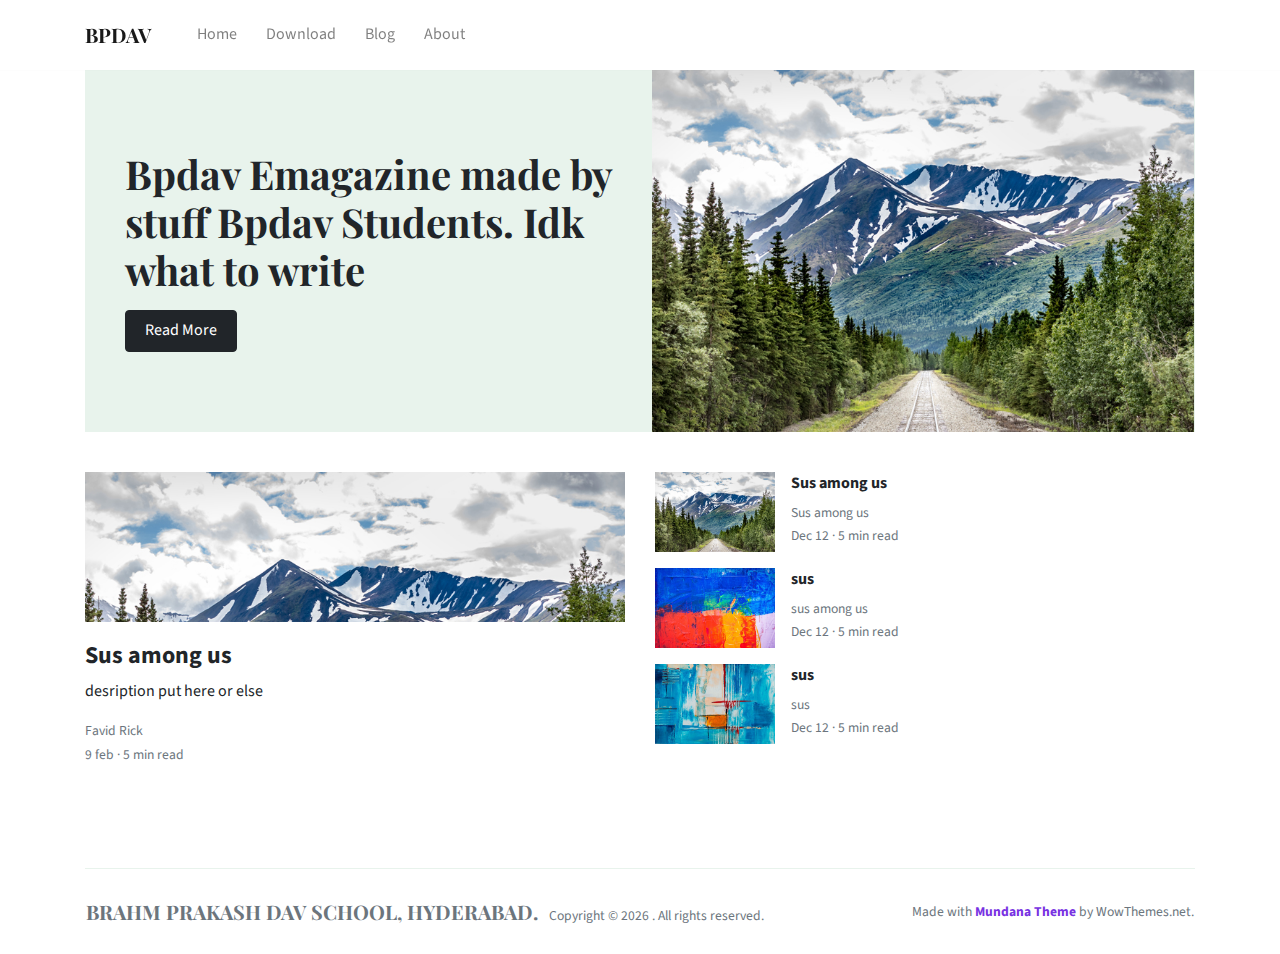
==== index.html @ 1b32ec22 "1." ====
<!DOCTYPE html>
<html lang="en">
<head>
<meta charset="utf-8"/>
<link rel="apple-touch-icon" sizes="76x76" href="./assets/img/favicon.ico">
<link rel="icon" type="image/png" href="./assets/img/favicon.ico">
<meta http-equiv="X-UA-Compatible" content="IE=edge,chrome=1"/>
<title> Bpdav Emagazine</title>
<meta content='width=device-width, initial-scale=1.0, maximum-scale=1.0, user-scalable=0, shrink-to-fit=no' name='viewport'/>
<!-- Google Font -->
<link href="https://fonts.googleapis.com/css?family=Playfair+Display:400,700|Source+Sans+Pro:400,600,700" rel="stylesheet">
<!-- Font Awesome Icons -->
<link rel="stylesheet" href="https://use.fontawesome.com/releases/v5.3.1/css/all.css" integrity="sha384-mzrmE5qonljUremFsqc01SB46JvROS7bZs3IO2EmfFsd15uHvIt+Y8vEf7N7fWAU" crossorigin="anonymous">
<!-- Main CSS -->
<link href="./assets/css/main.css" rel="stylesheet"/>
</head>
<body>

<nav class="topnav navbar navbar-expand-lg navbar-light bg-white fixed-top">
<div class="container">
	<a class="navbar-brand" href="./index.html"><strong>BPDAV</strong></a>
	<button class="navbar-toggler collapsed" type="button" data-toggle="collapse" data-target="#navbarColor02" aria-controls="navbarColor02" aria-expanded="false" aria-label="Toggle navigation">
	<span class="navbar-toggler-icon"></span>
	</button>
	<div class="navbar-collapse collapse" id="navbarColor02" style="">
		<ul class="navbar-nav mr-auto d-flex align-items-center">
			<li class="nav-item">
			<a class="nav-link" href="./index.html">Home <span class="sr-only">(current)</span></a>
			</li>
			<li class="nav-item">
			<a class="nav-link" href="./article.html">Download</a>
			</li>
			<li class="nav-item">
			<a class="nav-link" href="./article.html">Blog</a>
			</li>
            <li class="nav-item">
			<a class="nav-link" href="./article.html">About</a>
			</li>
		</ul>
</div>
</nav>
<!-- End Navbar -->
    
    

<div class="container">
	<div class="jumbotron jumbotron-fluid mb-3 pt-0 pb-0 bg-lightblue position-relative">
		<div class="pl-4 pr-0 h-100 tofront">
			<div class="row justify-content-between">
				<div class="col-md-6 pt-6 pb-6 align-self-center">
					<h1 class="secondfont mb-3 font-weight-bold">Bpdav Emagazine made by stuff Bpdav Students. Idk what to write</h1>
					<a href="./article.html" class="btn btn-dark">Read More</a>
				</div>
				<div class="col-md-6 d-none d-md-block pr-0" style="background-size:cover;background-image:url(./assets/img/demo/home.jpg);">	</div>
			</div>
		</div>
	</div>
</div>
<!-- End Header -->
    
    

    
<div class="container pt-4 pb-4">
	<div class="row">
		<div class="col-lg-6">
			<div class="card border-0 mb-4 box-shadow h-xl-300">              
                <div style="background-image: url(./assets/img/demo/1.jpg); height: 150px;    background-size: cover;    background-repeat: no-repeat;"></div>               
				<div class="card-body px-0 pb-0 d-flex flex-column align-items-start">
					<h2 class="h4 font-weight-bold">
					<a class="text-dark" href="./article.html">Sus among us</a>
					</h2>
					<p class="card-text">
						 desription put here or else
					</p>
					<div>
						<small class="d-block"><a class="text-muted" href="./author.html">Favid Rick</a></small>
						<small class="text-muted">9 feb &middot; 5 min read</small>
					</div>
				</div>
			</div>
		</div>
		<div class="col-lg-6">
			<div class="flex-md-row mb-4 box-shadow h-xl-300">
				<div class="mb-3 d-flex align-items-center">
					<img height="80" src="./assets/img/demo/1.jpg">
					<div class="pl-3">
						<h2 class="mb-2 h6 font-weight-bold">
						<a class="text-dark" href="./article.html">Sus among us</a>
						</h2>
						<div class="card-text text-muted small">
							Sus among us
						</div>
						<small class="text-muted">Dec 12 &middot; 5 min read</small>
					</div>
				</div>
				<div class="mb-3 d-flex align-items-center">
					<img height="80" src="./assets/img/demo/blog5.jpg">
					<div class="pl-3">
						<h2 class="mb-2 h6 font-weight-bold">
						<a class="text-dark" href="./article.html">sus</a>
						</h2>
						<div class="card-text text-muted small">
							 sus among us
						</div>
						<small class="text-muted">Dec 12 &middot; 5 min read</small>
					</div>
				</div>
				<div class="mb-3 d-flex align-items-center">
					<img height="80" src="./assets/img/demo/blog6.jpg">
					<div class="pl-3">
						<h2 class="mb-2 h6 font-weight-bold">
						<a class="text-dark" href="./article.html">sus</a>
						</h2>
						<div class="card-text text-muted small">
							 sus
						</div>
						<small class="text-muted">Dec 12 &middot; 5 min read</small>
					</div>
				</div>
			</div>
		</div>
	</div>
</div>
    

    

<div class="container mt-5">
	<footer class="bg-white border-top p-3 text-muted small">
	<div class="row align-items-center justify-content-between">
		<div>
            <span class="navbar-brand mr-2"><strong>BRAHM PRAKASH DAV SCHOOL, HYDERABAD.</strong></span> Copyright &copy;
			<script>document.write(new Date().getFullYear())</script>
			 . All rights reserved.
		</div>
		<div>
			Made with <a target="_blank" class="text-secondary font-weight-bold" href="https://www.wowthemes.net/mundana-free-html-bootstrap-template/">Mundana Theme</a> by WowThemes.net.
		</div>
	</div>
	</footer>
</div>
<!-- End Footer -->
    

<script src="./assets/js/vendor/jquery.min.js" type="text/javascript"></script>
<script src="./assets/js/vendor/popper.min.js" type="text/javascript"></script>
<script src="./assets/js/vendor/bootstrap.min.js" type="text/javascript"></script>
<script src="./assets/js/functions.js" type="text/javascript"></script>
</body>
</html>
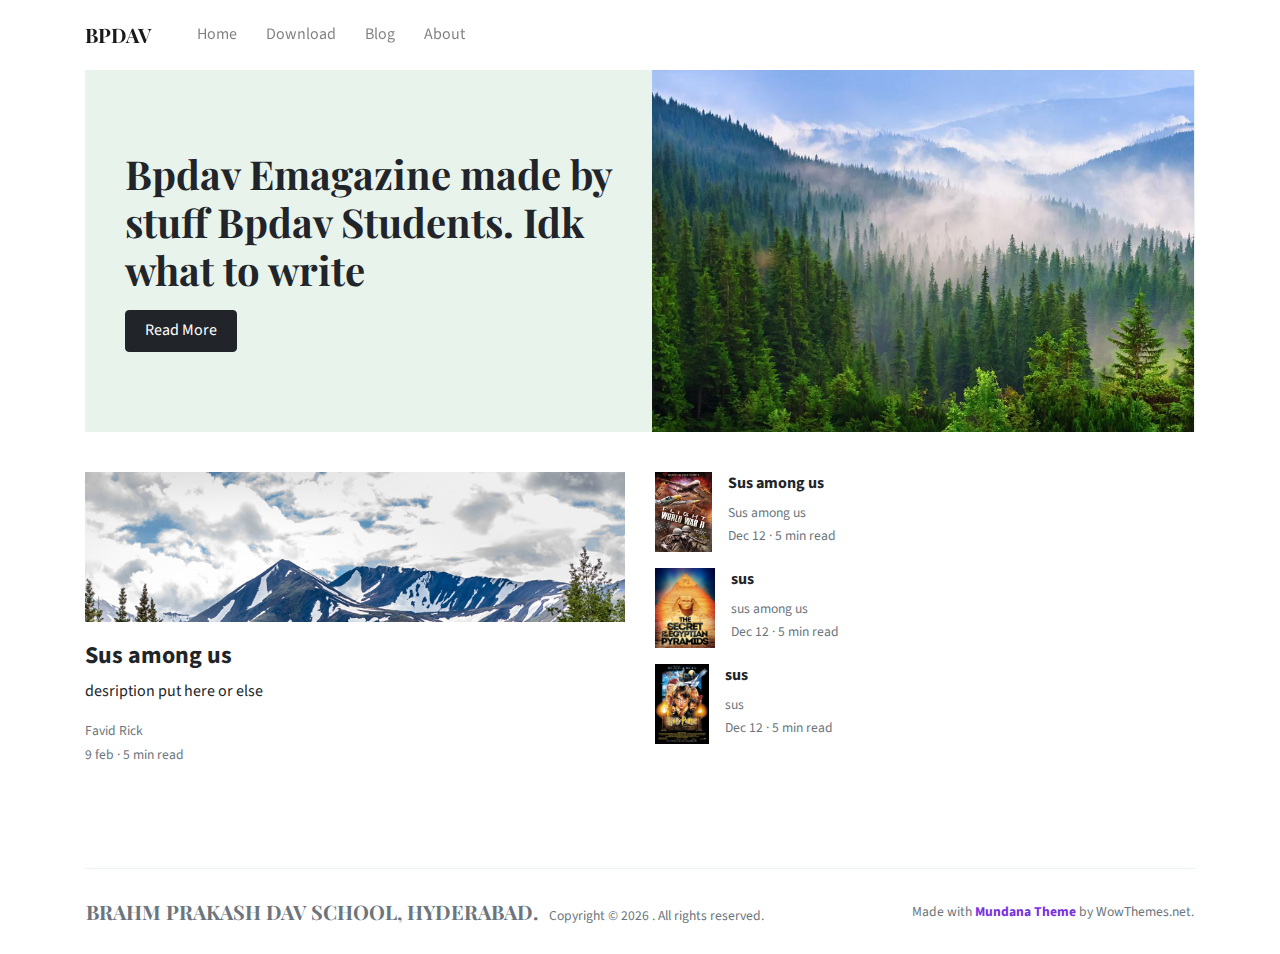
==== commit dfb1b37d: "77" ====
--- a/index.html
+++ b/index.html
@@ -51,7 +51,7 @@
 					<h1 class="secondfont mb-3 font-weight-bold">Bpdav Emagazine made by stuff Bpdav Students. Idk what to write</h1>
 					<a href="./article.html" class="btn btn-dark">Read More</a>
 				</div>
-				<div class="col-md-6 d-none d-md-block pr-0" style="background-size:cover;background-image:url(./assets/img/demo/home.jpg);">	</div>
+				<div class="col-md-6 d-none d-md-block pr-0" style="background-size:cover;background-image:url(./assets/img/demo/sus.jpg);">	</div>
 			</div>
 		</div>
 	</div>
@@ -83,7 +83,7 @@
 		<div class="col-lg-6">
 			<div class="flex-md-row mb-4 box-shadow h-xl-300">
 				<div class="mb-3 d-flex align-items-center">
-					<img height="80" src="./assets/img/demo/1.jpg">
+					<img height="80" src="./assets/img/demo/ww2.jpg">
 					<div class="pl-3">
 						<h2 class="mb-2 h6 font-weight-bold">
 						<a class="text-dark" href="./article.html">Sus among us</a>
@@ -95,7 +95,7 @@
 					</div>
 				</div>
 				<div class="mb-3 d-flex align-items-center">
-					<img height="80" src="./assets/img/demo/blog5.jpg">
+					<img height="80" src="./assets/img/demo/thepyramids.jpg">
 					<div class="pl-3">
 						<h2 class="mb-2 h6 font-weight-bold">
 						<a class="text-dark" href="./article.html">sus</a>
@@ -107,7 +107,7 @@
 					</div>
 				</div>
 				<div class="mb-3 d-flex align-items-center">
-					<img height="80" src="./assets/img/demo/blog6.jpg">
+					<img height="80" src="./assets/img/demo/harry porter.jpg">
 					<div class="pl-3">
 						<h2 class="mb-2 h6 font-weight-bold">
 						<a class="text-dark" href="./article.html">sus</a>
@@ -118,11 +118,12 @@
 						<small class="text-muted">Dec 12 &middot; 5 min read</small>
 					</div>
 				</div>
+				
 			</div>
 		</div>
 	</div>
 </div>
-    
+
 
     
 
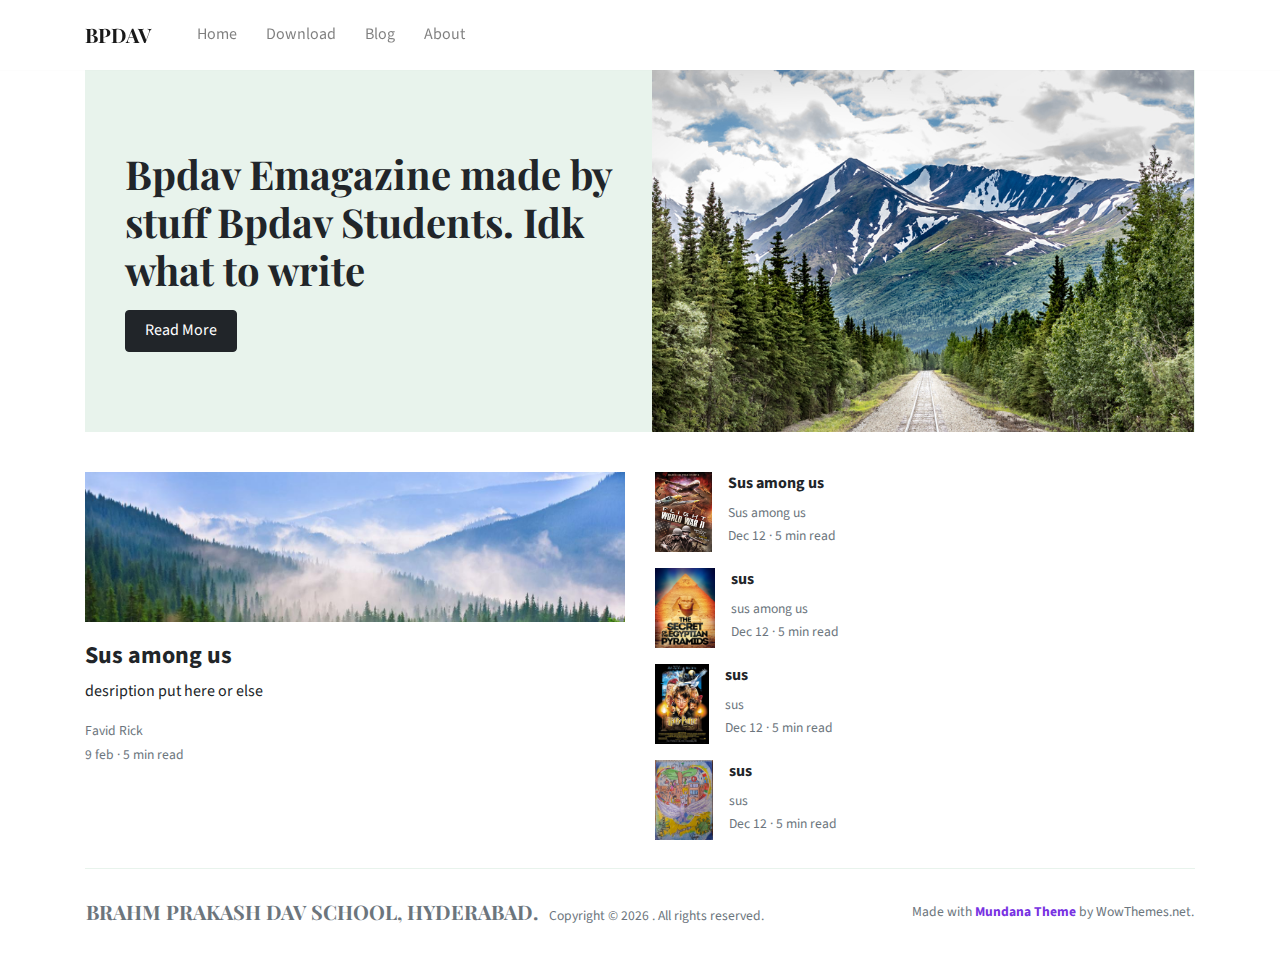
==== commit c4295a3e: "u" ====
--- a/index.html
+++ b/index.html
@@ -51,7 +51,7 @@
 					<h1 class="secondfont mb-3 font-weight-bold">Bpdav Emagazine made by stuff Bpdav Students. Idk what to write</h1>
 					<a href="./article.html" class="btn btn-dark">Read More</a>
 				</div>
-				<div class="col-md-6 d-none d-md-block pr-0" style="background-size:cover;background-image:url(./assets/img/demo/sus.jpg);">	</div>
+				<div class="col-md-6 d-none d-md-block pr-0" style="background-size:cover;background-image:url(./assets/img/demo/home.jpg);">	</div>
 			</div>
 		</div>
 	</div>
@@ -65,7 +65,7 @@
 	<div class="row">
 		<div class="col-lg-6">
 			<div class="card border-0 mb-4 box-shadow h-xl-300">              
-                <div style="background-image: url(./assets/img/demo/1.jpg); height: 150px;    background-size: cover;    background-repeat: no-repeat;"></div>               
+                <div style="background-image: url(./assets/img/demo/sus.jpg); height: 150px;    background-size: cover;    background-repeat: no-repeat;"></div>               
 				<div class="card-body px-0 pb-0 d-flex flex-column align-items-start">
 					<h2 class="h4 font-weight-bold">
 					<a class="text-dark" href="./article.html">Sus among us</a>
@@ -118,7 +118,18 @@
 						<small class="text-muted">Dec 12 &middot; 5 min read</small>
 					</div>
 				</div>
-				
+				<div class="mb-3 d-flex align-items-center">
+					<img height="80" src="./assets/img/demo/lavya poem.jpg">
+					<div class="pl-3">
+						<h2 class="mb-2 h6 font-weight-bold">
+						<a class="text-dark" href="./article.html">sus</a>
+						</h2>
+						<div class="card-text text-muted small">
+							 sus
+						</div>
+						<small class="text-muted">Dec 12 &middot; 5 min read</small>
+					</div>
+				</div>
 			</div>
 		</div>
 	</div>
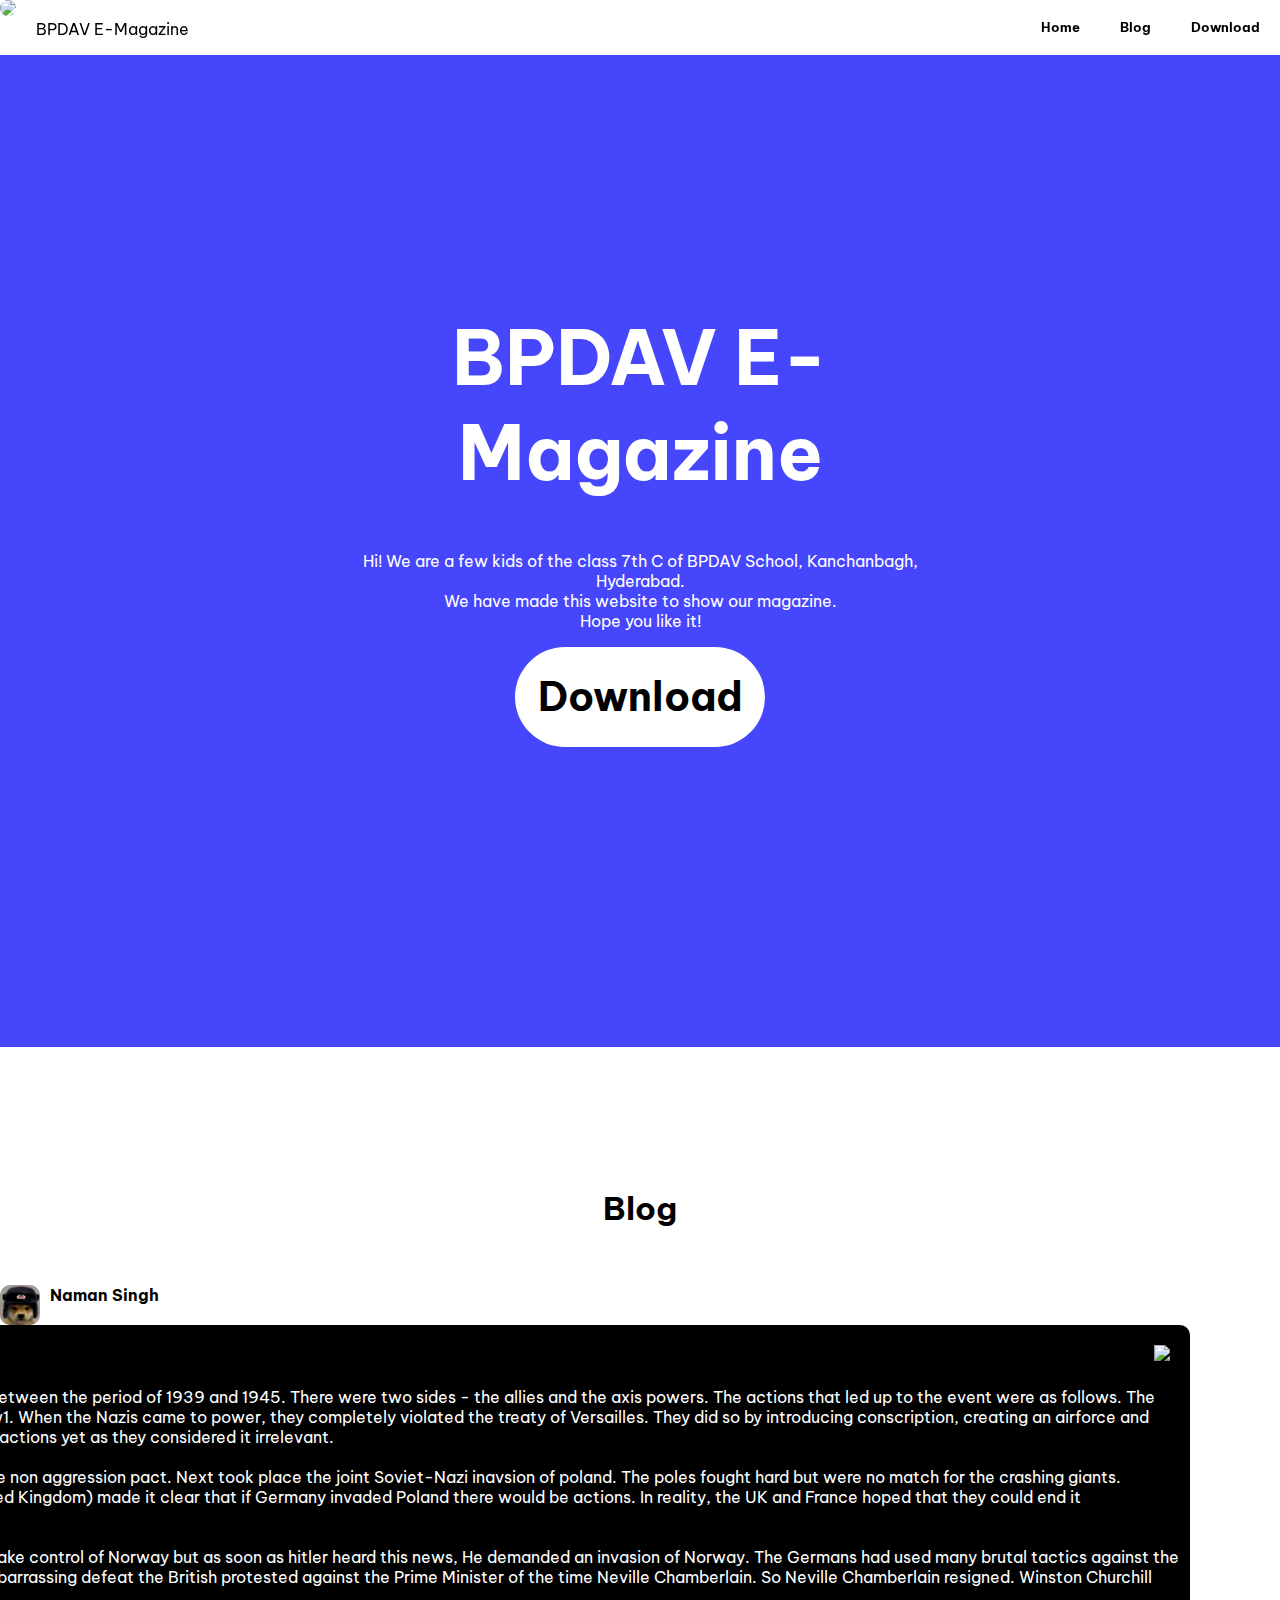
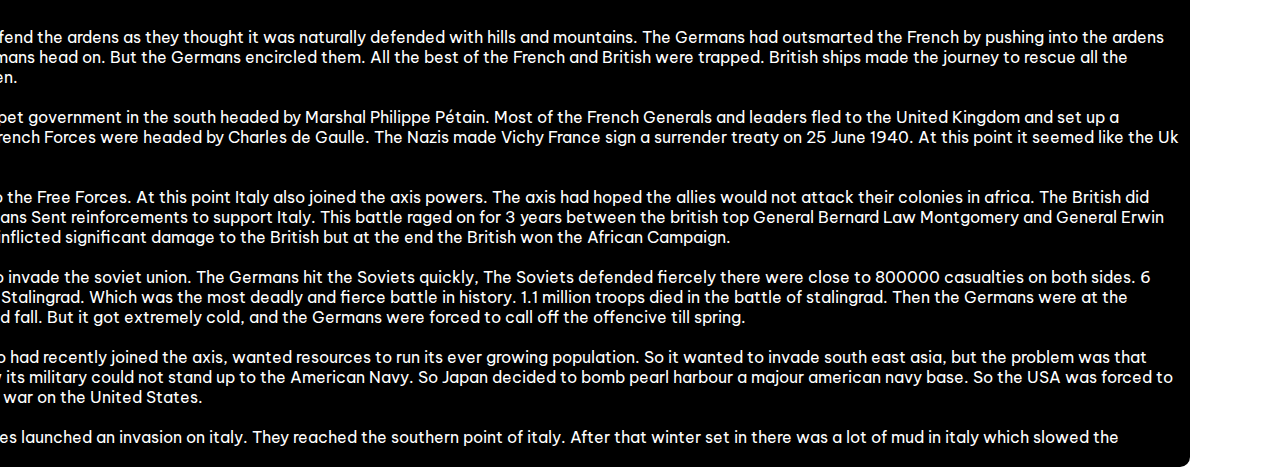
==== commit 438726df: "Add files via upload" ====
--- a/index.html
+++ b/index.html
@@ -1,163 +1,61 @@
-<!DOCTYPE html>
-<html lang="en">
-<head>
-<meta charset="utf-8"/>
-<link rel="apple-touch-icon" sizes="76x76" href="./assets/img/favicon.ico">
-<link rel="icon" type="image/png" href="./assets/img/favicon.ico">
-<meta http-equiv="X-UA-Compatible" content="IE=edge,chrome=1"/>
-<title> Bpdav Emagazine</title>
-<meta content='width=device-width, initial-scale=1.0, maximum-scale=1.0, user-scalable=0, shrink-to-fit=no' name='viewport'/>
-<!-- Google Font -->
-<link href="https://fonts.googleapis.com/css?family=Playfair+Display:400,700|Source+Sans+Pro:400,600,700" rel="stylesheet">
-<!-- Font Awesome Icons -->
-<link rel="stylesheet" href="https://use.fontawesome.com/releases/v5.3.1/css/all.css" integrity="sha384-mzrmE5qonljUremFsqc01SB46JvROS7bZs3IO2EmfFsd15uHvIt+Y8vEf7N7fWAU" crossorigin="anonymous">
-<!-- Main CSS -->
-<link href="./assets/css/main.css" rel="stylesheet"/>
-</head>
-<body>
-
-<nav class="topnav navbar navbar-expand-lg navbar-light bg-white fixed-top">
-<div class="container">
-	<a class="navbar-brand" href="./index.html"><strong>BPDAV</strong></a>
-	<button class="navbar-toggler collapsed" type="button" data-toggle="collapse" data-target="#navbarColor02" aria-controls="navbarColor02" aria-expanded="false" aria-label="Toggle navigation">
-	<span class="navbar-toggler-icon"></span>
-	</button>
-	<div class="navbar-collapse collapse" id="navbarColor02" style="">
-		<ul class="navbar-nav mr-auto d-flex align-items-center">
-			<li class="nav-item">
-			<a class="nav-link" href="./index.html">Home <span class="sr-only">(current)</span></a>
-			</li>
-			<li class="nav-item">
-			<a class="nav-link" href="./article.html">Download</a>
-			</li>
-			<li class="nav-item">
-			<a class="nav-link" href="./article.html">Blog</a>
-			</li>
-            <li class="nav-item">
-			<a class="nav-link" href="./article.html">About</a>
-			</li>
-		</ul>
-</div>
-</nav>
-<!-- End Navbar -->
-    
-    
-
-<div class="container">
-	<div class="jumbotron jumbotron-fluid mb-3 pt-0 pb-0 bg-lightblue position-relative">
-		<div class="pl-4 pr-0 h-100 tofront">
-			<div class="row justify-content-between">
-				<div class="col-md-6 pt-6 pb-6 align-self-center">
-					<h1 class="secondfont mb-3 font-weight-bold">Bpdav Emagazine made by stuff Bpdav Students. Idk what to write</h1>
-					<a href="./article.html" class="btn btn-dark">Read More</a>
-				</div>
-				<div class="col-md-6 d-none d-md-block pr-0" style="background-size:cover;background-image:url(./assets/img/demo/home.jpg);">	</div>
-			</div>
-		</div>
-	</div>
-</div>
-<!-- End Header -->
-    
-    
-
-    
-<div class="container pt-4 pb-4">
-	<div class="row">
-		<div class="col-lg-6">
-			<div class="card border-0 mb-4 box-shadow h-xl-300">              
-                <div style="background-image: url(./assets/img/demo/sus.jpg); height: 150px;    background-size: cover;    background-repeat: no-repeat;"></div>               
-				<div class="card-body px-0 pb-0 d-flex flex-column align-items-start">
-					<h2 class="h4 font-weight-bold">
-					<a class="text-dark" href="./article.html">Sus among us</a>
-					</h2>
-					<p class="card-text">
-						 desription put here or else
-					</p>
-					<div>
-						<small class="d-block"><a class="text-muted" href="./author.html">Favid Rick</a></small>
-						<small class="text-muted">9 feb &middot; 5 min read</small>
-					</div>
-				</div>
-			</div>
-		</div>
-		<div class="col-lg-6">
-			<div class="flex-md-row mb-4 box-shadow h-xl-300">
-				<div class="mb-3 d-flex align-items-center">
-					<img height="80" src="./assets/img/demo/ww2.jpg">
-					<div class="pl-3">
-						<h2 class="mb-2 h6 font-weight-bold">
-						<a class="text-dark" href="./article.html">Sus among us</a>
-						</h2>
-						<div class="card-text text-muted small">
-							Sus among us
-						</div>
-						<small class="text-muted">Dec 12 &middot; 5 min read</small>
-					</div>
-				</div>
-				<div class="mb-3 d-flex align-items-center">
-					<img height="80" src="./assets/img/demo/thepyramids.jpg">
-					<div class="pl-3">
-						<h2 class="mb-2 h6 font-weight-bold">
-						<a class="text-dark" href="./article.html">sus</a>
-						</h2>
-						<div class="card-text text-muted small">
-							 sus among us
-						</div>
-						<small class="text-muted">Dec 12 &middot; 5 min read</small>
-					</div>
-				</div>
-				<div class="mb-3 d-flex align-items-center">
-					<img height="80" src="./assets/img/demo/harry porter.jpg">
-					<div class="pl-3">
-						<h2 class="mb-2 h6 font-weight-bold">
-						<a class="text-dark" href="./article.html">sus</a>
-						</h2>
-						<div class="card-text text-muted small">
-							 sus
-						</div>
-						<small class="text-muted">Dec 12 &middot; 5 min read</small>
-					</div>
-				</div>
-				<div class="mb-3 d-flex align-items-center">
-					<img height="80" src="./assets/img/demo/lavya poem.jpg">
-					<div class="pl-3">
-						<h2 class="mb-2 h6 font-weight-bold">
-						<a class="text-dark" href="./article.html">sus</a>
-						</h2>
-						<div class="card-text text-muted small">
-							 sus
-						</div>
-						<small class="text-muted">Dec 12 &middot; 5 min read</small>
-					</div>
-				</div>
-			</div>
-		</div>
-	</div>
-</div>
-
-
-    
-
-<div class="container mt-5">
-	<footer class="bg-white border-top p-3 text-muted small">
-	<div class="row align-items-center justify-content-between">
-		<div>
-            <span class="navbar-brand mr-2"><strong>BRAHM PRAKASH DAV SCHOOL, HYDERABAD.</strong></span> Copyright &copy;
-			<script>document.write(new Date().getFullYear())</script>
-			 . All rights reserved.
-		</div>
-		<div>
-			Made with <a target="_blank" class="text-secondary font-weight-bold" href="https://www.wowthemes.net/mundana-free-html-bootstrap-template/">Mundana Theme</a> by WowThemes.net.
-		</div>
-	</div>
-	</footer>
-</div>
-<!-- End Footer -->
-    
-
-<script src="./assets/js/vendor/jquery.min.js" type="text/javascript"></script>
-<script src="./assets/js/vendor/popper.min.js" type="text/javascript"></script>
-<script src="./assets/js/vendor/bootstrap.min.js" type="text/javascript"></script>
-<script src="./assets/js/functions.js" type="text/javascript"></script>
-</body>
+<!DOCTYPE html>
+<html lang="en">
+<head>
+    <link rel="stylesheet" href="style.css">
+    <title>BPDAV E-Magazine</title>
+    <meta name="viewport" content="width=device-width, initial-scale=1">
+</head>
+<body>
+    <li style="background-color: white; position: fixed; width: 100%; float: left; height: 55px;" type="none">
+        <a href="http://bpdav.edu.in" target="_blank" style="float: left;"><img src="https://play-lh.googleusercontent.com/n-0oFUf8Eiev3XejPTW1wCT5xMYqAeQbw_B_-E-G5D4bwlsayM3WEWOA3piqc2TqYt8" style="width: 50px; height: auto;"></a>
+        <sus style="float: left; padding: 19px 20px;">BPDAV E-Magazine</sus>
+        <button onclick="location.href = '#dl';" style="float: right; padding: 19px 20px;"><b>Download</b></button>
+        <button onclick="location.href = '#blog'" style="float: right; padding: 19px 20px;"><b>Blog</b></button>
+        <button onclick="location.href = '#home';" style="float: right; padding: 19px 20px;" ><b>Home</b></button>
+    </li>
+    <section id="home" style="padding: 0% 25%; background-color: rgb(70, 70, 252);">
+        <br><br><br><br><br><br><br><br><br><br><br><br><br>
+        <h1 style="color: white; font-size: 75px; text-align: center;">BPDAV E-Magazine</h1>
+        <p style="color: white; text-align: center;">Hi! We are a few kids of the class 7th C of BPDAV School, Kanchanbagh, Hyderabad.<br> We have made this website to show our magazine.<br> Hope you like it!</p>
+        <div class="center"><button class="mainbtn" onclick="location.href = '#dl'"><b>Download</b></button></div>
+        <br><br><br><br><br><br><br><br><br><br><br><br><br><br><br>
+    </section>
+    <div id="blog" style="background-color: white;">
+        <br><br><br><br><br><br>
+        <h1 style="text-align: center;">Blog</h1><br>
+        <p><img src="VladimirPic.png" style="width: 40px; height: 40px; float: left; margin-right: 10px;"><b>Naman Singh</b><br><div style="background-color: black; color: white; border-radius: 10px; padding: 0px 10px; float: right; width: 1700px; margin-right: 90px;"><img src="https://cdn.discordapp.com/attachments/940873777091342386/941551578270302228/4496786.jpg" style="float: right; padding: 20px 10px;"><h3 style="color: white;">World War 2</h3>WW2 was a war fought amongst all the major powers of the time between the period of 1939 and 1945. There were two sides - the allies and the axis powers. The actions that led up to the event were as follows. The treaty of  Versailles was signed by Germany on their surrender in ww1. When the Nazis came to power, they completely violated the treaty of  Versailles.  They did so by introducing conscription, creating an airforce and occupying the rhime lands. The allied power did not really take any actions yet as they considered it irrelevant.<br><br>
+
+            On august 23th, 1939 Nazi Germany and the soviet union signed the non aggression pact. Next took place the joint Soviet-Nazi inavsion of poland. The poles fought hard but were no match for the crashing giants. Meanwhile the allies (at the time consisting of France and the United Kingdom) made it clear that if Germany invaded Poland there would be actions. In reality, the UK and France hoped that they could end it diplomatically. <br><br>
+            
+            Neutral Norway was exporting iron to germany. The allies tried to take control of Norway but as soon as hitler heard this news, He demanded an invasion of Norway. The Germans had used many brutal tactics against the allies. But the Germans managed to capture Norway. After this embarrassing defeat the British  protested against the Prime Minister of the time Neville Chamberlain. So Neville Chamberlain resigned. Winston Churchill was assigned as the New Prime Minister.<br><br>
+            
+            France had mobilized troops along the Maginot Line. But did not defend the ardens as they thought it was naturally defended with hills and mountains. The Germans had outsmarted the French by pushing into the ardens with all their force. The French and British wanted to meet the Germans head on. But the Germans encircled them. All the best of the French and British were trapped. British ships made the journey to rescue all the stranded soldiers. Then the road to Paris was open, France had fallen. <br><br>
+            
+            The Germans had occupied Northern France and established a puppet government in the south headed by Marshal Philippe Pétain. Most of the French Generals and leaders fled to the United Kingdom and set up a government in exile in London, the “Free French Forces”. The Free French Forces were headed by Charles de Gaulle. The Nazis made Vichy France sign a surrender treaty on 25 June 1940. At this point it seemed like the Uk were alone. But they still had support from all their colonies. <br><br>
+            
+            After this all of the French colonies in Africa devoted their loyalty to the Free Forces. At this point Italy also joined the axis powers. The axis had hoped the allies would not attack their colonies in africa. The British did just that and attacked the Italian Colonies on 10 Jun 1940 the Germans Sent reinforcements to support Italy. This battle raged on for 3 years between the british top General Bernard Law Montgomery and General Erwin Rommel. The fight kept going back and forth. The axis powers had inflicted significant damage to the British but at the end the British won the African Campaign.<br><br>
+            
+            On 22 June 1941 operation barbarossa by the germans was a plan to invade the soviet union. The Germans hit the Soviets quickly, The Soviets defended fiercely there were close to 800000 casualties on both sides. 6 million soviet troops were captured. The Germans came right up to Stalingrad. Which was the most deadly and fierce battle in history. 1.1 million troops died in the battle of stalingrad. Then the Germans were at the doorstep of Moscow. If Moscow fell it was it, the soviet Union would fall. But it got extremely cold, and the Germans were forced to call off the offencive till spring.<br><br>
+            
+            At this time Germany and Italy had staggering victories. Japan, who had recently joined the axis, wanted resources to run its ever growing population. So it wanted to invade south east asia, but the problem was that south east asia was heavily colonized by the United States. It knew its military could not stand up to the American Navy. So Japan decided to bomb pearl harbour a majour american navy base. So the USA was forced to declare war on Japan. Then Hitler made a wrong move by declaring war on the United States. <br><br>
+            
+            The United States joined the allies' side. On July 10, 1943 allied forces launched an invasion on italy. They reached the southern point of italy. After that winter set in there was a lot of mud in italy which slowed the advance. </div>
+            
+            
+            </sus></p>
+            <br><br><br><br><br><br><br><br><br><br><br><br><br>
+        </p>
+    </div>
+    <script type="text/javascript">
+        var Tawk_API=Tawk_API||{}, Tawk_LoadStart=new Date();
+        (function(){
+        var s1=document.createElement("script"),s0=document.getElementsByTagName("script")[0];
+        s1.async=true;
+        s1.src='https://embed.tawk.to/61a478dc53b398095a668174/1fll7g7mt';
+        s1.charset='UTF-8';
+        s1.setAttribute('crossorigin','*');
+        s0.parentNode.insertBefore(s1,s0);
+        })();
+    </script>
+</body>
 </html>--- a/style.css
+++ b/style.css
@@ -0,0 +1,42 @@
+@import url('https://fonts.googleapis.com/css2?family=Be+Vietnam+Pro:wght@200&display=swap');
+
+body{
+    font-family: 'Be Vietnam Pro', sans-serif;
+    margin: 0;
+}
+
+.mainbtn {
+    height: 100px;
+    width: 250px;
+    text-align: center;
+    background-color: white;
+    font-family: 'Be Vietnam Pro', sans-serif;
+    border-radius: 100px;
+    font-size: 40px;
+}
+
+.center {
+    display: flex;
+    justify-content: center;
+    align-items: center;
+}
+
+button:hover {
+    background-color: grey;
+    color: white;
+}
+
+button {
+    color: black;
+    background-color: white;
+    font-family: 'Be Vietnam Pro', sans-serif;
+    border: none;
+}
+
+button:active {
+    background-color: black;
+}
+
+img {
+    border-radius: 10px;   
+}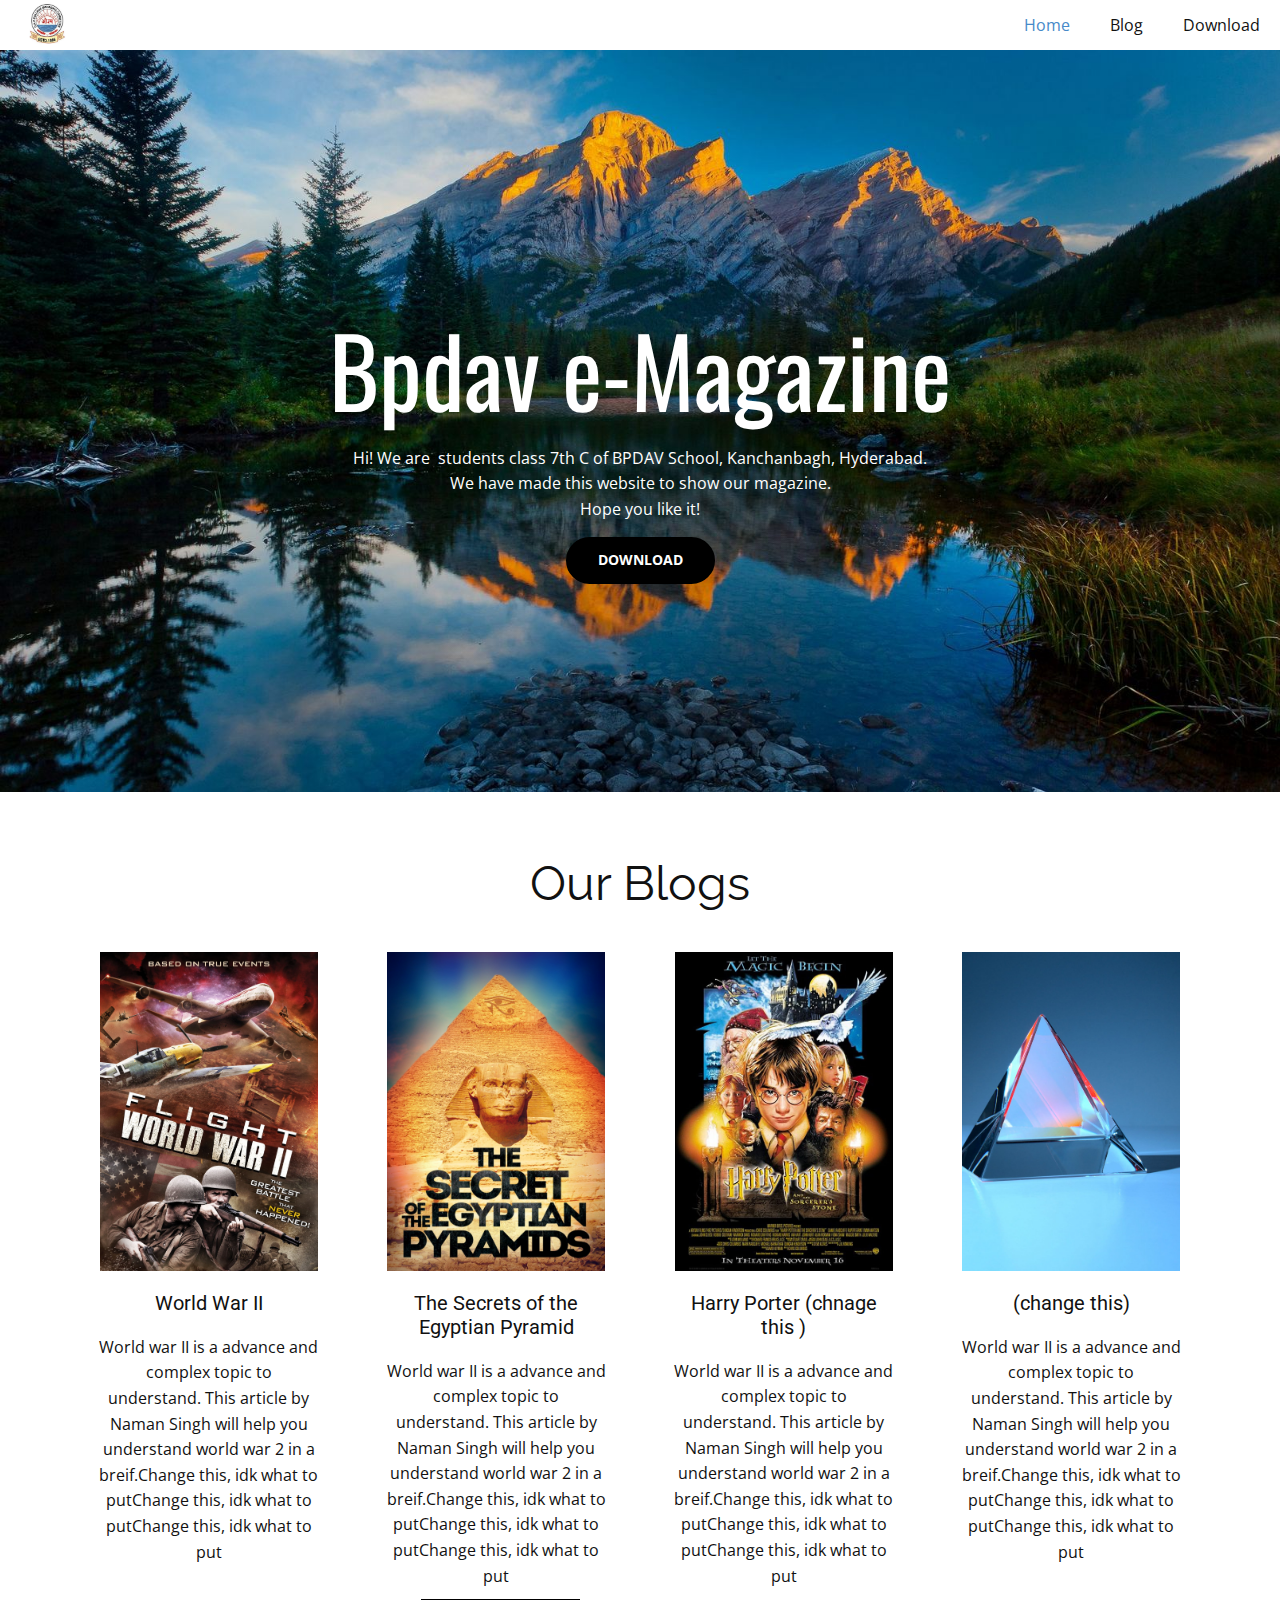
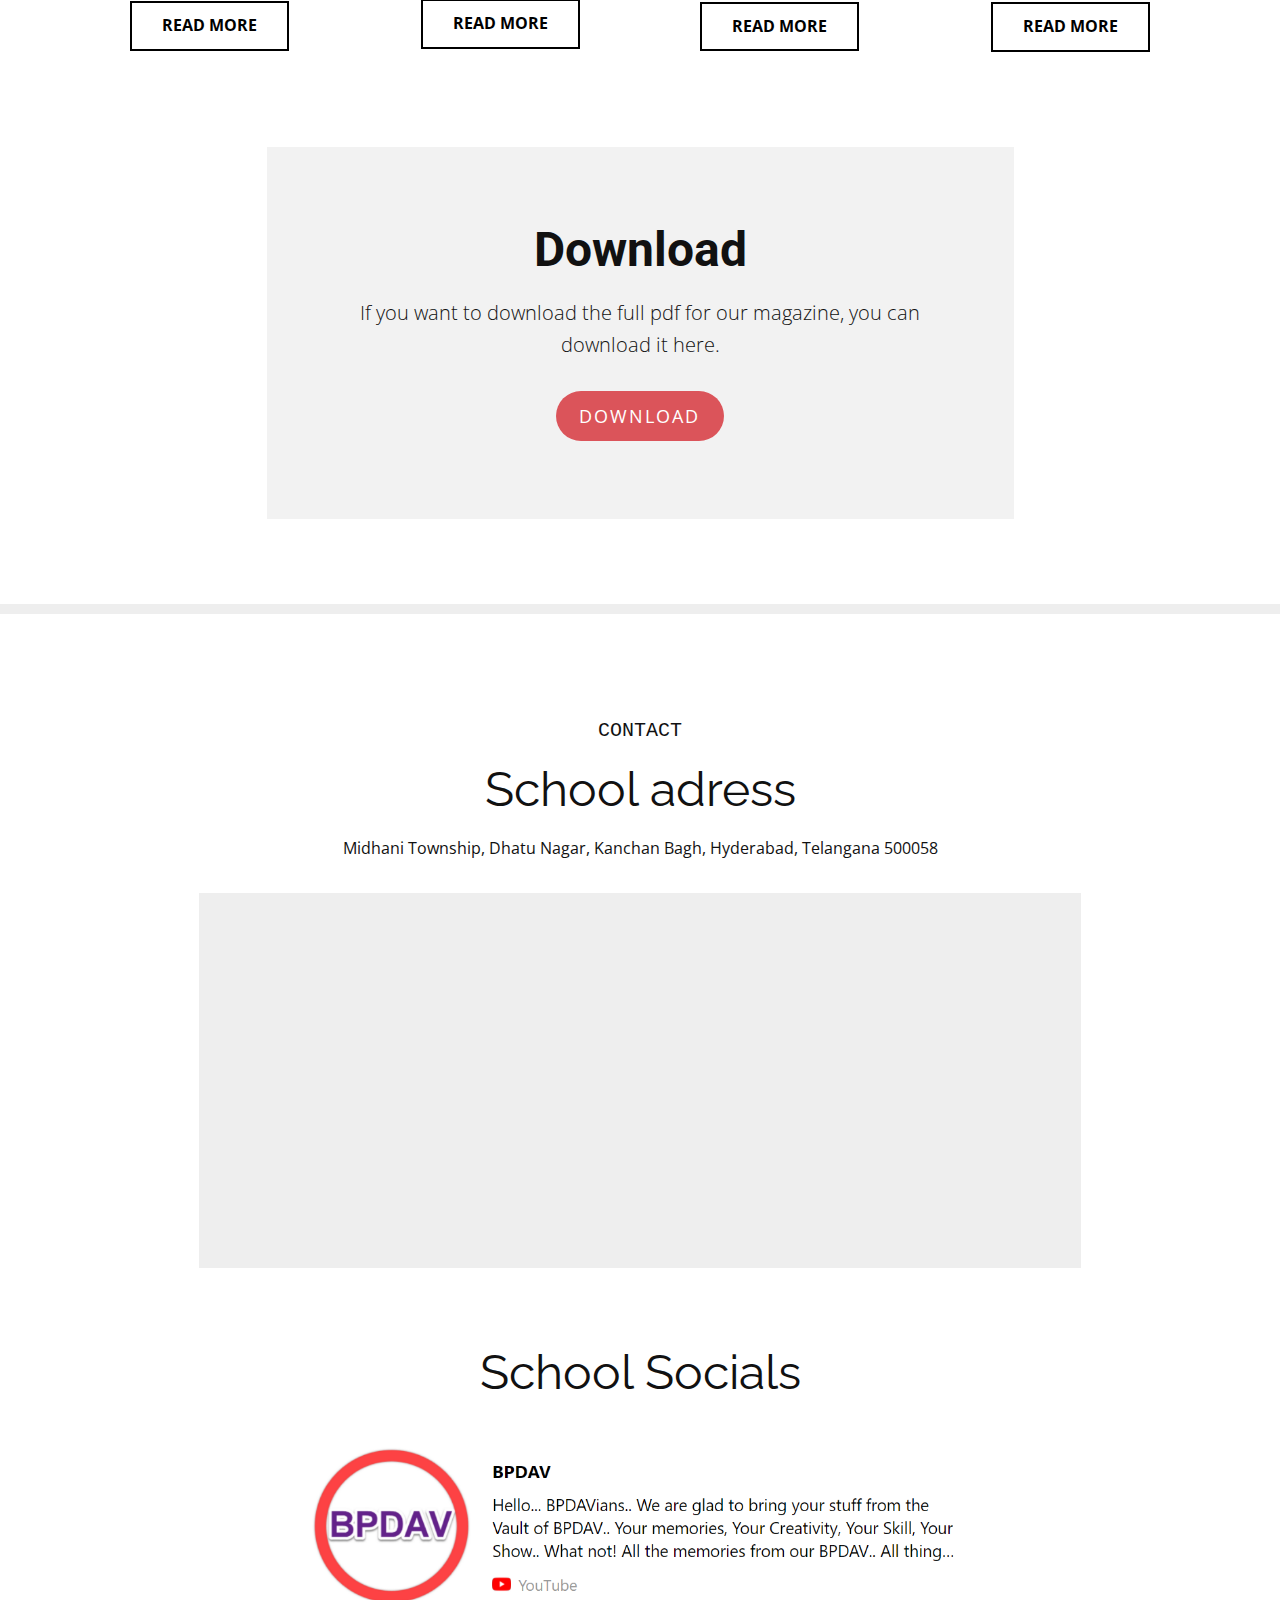
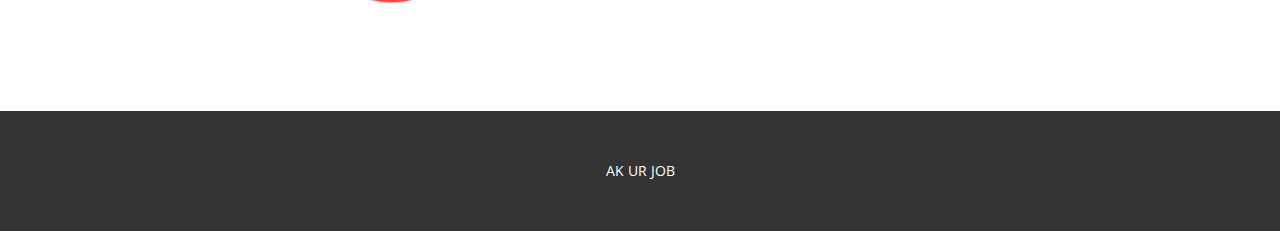
==== commit 82f02465: "gg" ====
--- a/index.html
+++ b/index.html
@@ -1,61 +1,155 @@
-<!DOCTYPE html>
-<html lang="en">
-<head>
-    <link rel="stylesheet" href="style.css">
-    <title>BPDAV E-Magazine</title>
-    <meta name="viewport" content="width=device-width, initial-scale=1">
-</head>
-<body>
-    <li style="background-color: white; position: fixed; width: 100%; float: left; height: 55px;" type="none">
-        <a href="http://bpdav.edu.in" target="_blank" style="float: left;"><img src="https://play-lh.googleusercontent.com/n-0oFUf8Eiev3XejPTW1wCT5xMYqAeQbw_B_-E-G5D4bwlsayM3WEWOA3piqc2TqYt8" style="width: 50px; height: auto;"></a>
-        <sus style="float: left; padding: 19px 20px;">BPDAV E-Magazine</sus>
-        <button onclick="location.href = '#dl';" style="float: right; padding: 19px 20px;"><b>Download</b></button>
-        <button onclick="location.href = '#blog'" style="float: right; padding: 19px 20px;"><b>Blog</b></button>
-        <button onclick="location.href = '#home';" style="float: right; padding: 19px 20px;" ><b>Home</b></button>
-    </li>
-    <section id="home" style="padding: 0% 25%; background-color: rgb(70, 70, 252);">
-        <br><br><br><br><br><br><br><br><br><br><br><br><br>
-        <h1 style="color: white; font-size: 75px; text-align: center;">BPDAV E-Magazine</h1>
-        <p style="color: white; text-align: center;">Hi! We are a few kids of the class 7th C of BPDAV School, Kanchanbagh, Hyderabad.<br> We have made this website to show our magazine.<br> Hope you like it!</p>
-        <div class="center"><button class="mainbtn" onclick="location.href = '#dl'"><b>Download</b></button></div>
-        <br><br><br><br><br><br><br><br><br><br><br><br><br><br><br>
-    </section>
-    <div id="blog" style="background-color: white;">
-        <br><br><br><br><br><br>
-        <h1 style="text-align: center;">Blog</h1><br>
-        <p><img src="VladimirPic.png" style="width: 40px; height: 40px; float: left; margin-right: 10px;"><b>Naman Singh</b><br><div style="background-color: black; color: white; border-radius: 10px; padding: 0px 10px; float: right; width: 1700px; margin-right: 90px;"><img src="https://cdn.discordapp.com/attachments/940873777091342386/941551578270302228/4496786.jpg" style="float: right; padding: 20px 10px;"><h3 style="color: white;">World War 2</h3>WW2 was a war fought amongst all the major powers of the time between the period of 1939 and 1945. There were two sides - the allies and the axis powers. The actions that led up to the event were as follows. The treaty of  Versailles was signed by Germany on their surrender in ww1. When the Nazis came to power, they completely violated the treaty of  Versailles.  They did so by introducing conscription, creating an airforce and occupying the rhime lands. The allied power did not really take any actions yet as they considered it irrelevant.<br><br>
-
-            On august 23th, 1939 Nazi Germany and the soviet union signed the non aggression pact. Next took place the joint Soviet-Nazi inavsion of poland. The poles fought hard but were no match for the crashing giants. Meanwhile the allies (at the time consisting of France and the United Kingdom) made it clear that if Germany invaded Poland there would be actions. In reality, the UK and France hoped that they could end it diplomatically. <br><br>
-            
-            Neutral Norway was exporting iron to germany. The allies tried to take control of Norway but as soon as hitler heard this news, He demanded an invasion of Norway. The Germans had used many brutal tactics against the allies. But the Germans managed to capture Norway. After this embarrassing defeat the British  protested against the Prime Minister of the time Neville Chamberlain. So Neville Chamberlain resigned. Winston Churchill was assigned as the New Prime Minister.<br><br>
-            
-            France had mobilized troops along the Maginot Line. But did not defend the ardens as they thought it was naturally defended with hills and mountains. The Germans had outsmarted the French by pushing into the ardens with all their force. The French and British wanted to meet the Germans head on. But the Germans encircled them. All the best of the French and British were trapped. British ships made the journey to rescue all the stranded soldiers. Then the road to Paris was open, France had fallen. <br><br>
-            
-            The Germans had occupied Northern France and established a puppet government in the south headed by Marshal Philippe Pétain. Most of the French Generals and leaders fled to the United Kingdom and set up a government in exile in London, the “Free French Forces”. The Free French Forces were headed by Charles de Gaulle. The Nazis made Vichy France sign a surrender treaty on 25 June 1940. At this point it seemed like the Uk were alone. But they still had support from all their colonies. <br><br>
-            
-            After this all of the French colonies in Africa devoted their loyalty to the Free Forces. At this point Italy also joined the axis powers. The axis had hoped the allies would not attack their colonies in africa. The British did just that and attacked the Italian Colonies on 10 Jun 1940 the Germans Sent reinforcements to support Italy. This battle raged on for 3 years between the british top General Bernard Law Montgomery and General Erwin Rommel. The fight kept going back and forth. The axis powers had inflicted significant damage to the British but at the end the British won the African Campaign.<br><br>
-            
-            On 22 June 1941 operation barbarossa by the germans was a plan to invade the soviet union. The Germans hit the Soviets quickly, The Soviets defended fiercely there were close to 800000 casualties on both sides. 6 million soviet troops were captured. The Germans came right up to Stalingrad. Which was the most deadly and fierce battle in history. 1.1 million troops died in the battle of stalingrad. Then the Germans were at the doorstep of Moscow. If Moscow fell it was it, the soviet Union would fall. But it got extremely cold, and the Germans were forced to call off the offencive till spring.<br><br>
-            
-            At this time Germany and Italy had staggering victories. Japan, who had recently joined the axis, wanted resources to run its ever growing population. So it wanted to invade south east asia, but the problem was that south east asia was heavily colonized by the United States. It knew its military could not stand up to the American Navy. So Japan decided to bomb pearl harbour a majour american navy base. So the USA was forced to declare war on Japan. Then Hitler made a wrong move by declaring war on the United States. <br><br>
-            
-            The United States joined the allies' side. On July 10, 1943 allied forces launched an invasion on italy. They reached the southern point of italy. After that winter set in there was a lot of mud in italy which slowed the advance. </div>
-            
-            
-            </sus></p>
-            <br><br><br><br><br><br><br><br><br><br><br><br><br>
-        </p>
-    </div>
-    <script type="text/javascript">
-        var Tawk_API=Tawk_API||{}, Tawk_LoadStart=new Date();
-        (function(){
-        var s1=document.createElement("script"),s0=document.getElementsByTagName("script")[0];
-        s1.async=true;
-        s1.src='https://embed.tawk.to/61a478dc53b398095a668174/1fll7g7mt';
-        s1.charset='UTF-8';
-        s1.setAttribute('crossorigin','*');
-        s0.parentNode.insertBefore(s1,s0);
-        })();
-    </script>
-</body>
+<!DOCTYPE html>
+<html style="font-size: 16px;">
+  <head>
+    <meta name="viewport" content="width=device-width, initial-scale=1.0">
+    <meta charset="utf-8">
+    <meta name="keywords" content="BPDAV E-Magazine, BPDAV">
+    <meta name="description" content="Hi! We are the students class 7th C of BPDAV School, Kanchanbagh, Hyderabad.
+We have made this website to show our magazine.">
+    <meta name="page_type" content="np-template-header-footer-from-plugin">
+    <title>Bpdav Emagazine</title>
+    <link rel="stylesheet" href="sus.css" media="screen">
+<link rel="stylesheet" href="Home.css" media="screen">
+    <script class="u-script" type="text/javascript" src="jquery.js" defer=""></script>
+    <script class="u-script" type="text/javascript" src="sus.js" defer=""></script>
+    <meta name="generator" content="Nicepage 4.4.3, nicepage.com">
+    <link id="u-theme-google-font" rel="stylesheet" href="https://fonts.googleapis.com/css?family=Roboto:100,100i,300,300i,400,400i,500,500i,700,700i,900,900i|Open+Sans:300,300i,400,400i,600,600i,700,700i,800,800i">
+    <link id="u-page-google-font" rel="stylesheet" href="https://fonts.googleapis.com/css?family=Oswald:200,300,400,500,600,700|Raleway:100,100i,200,200i,300,300i,400,400i,500,500i,600,600i,700,700i,800,800i,900,900i">
+    
+    
+    
+    
+    <script type="application/ld+json">{
+		"@context": "http://bpdav.edu.in/",
+		"@type": "Organization",
+		"name": "",
+		"logo": "images/unnamed1.jpg"
+}</script>
+    <meta name="theme-color" content="#478ac9">
+    <meta property="og:title" content="Bpdav Emagazine">
+    <meta property="og:description" content="Hi! We are the students class 7th C of BPDAV School, Kanchanbagh, Hyderabad.
+We have made this website to show our magazine.">
+    <meta property="og:type" content="website">
+  </head>
+  <body data-home-page="Home.html" data-home-page-title="Home" class="u-body u-xxl-mode"><header class="u-align-right u-clearfix u-header u-white u-header" id="sec-85f3"><a href="http://bpdav.edu.in/" class="u-image u-logo u-image-1" data-image-width="512" data-image-height="512" title="http://bpdav.edu.in/">
+        <img src="images/unnamed1.jpg" class="u-logo-image u-logo-image-1">
+      </a><nav class="u-menu u-menu-dropdown u-offcanvas u-menu-1">
+        <div class="menu-collapse" style="font-size: 1rem; letter-spacing: 0px;">
+          <a class="u-button-style u-custom-left-right-menu-spacing u-custom-padding-bottom u-custom-top-bottom-menu-spacing u-nav-link u-text-active-palette-1-base u-text-hover-palette-2-base" href="#" style="padding: 4px 0px; font-size: calc(1em + 8px);">
+            <svg class="u-svg-link" viewBox="0 0 24 24"><use xmlns:xlink="http://www.w3.org/1999/xlink" xlink:href="#menu-hamburger"></use></svg>
+            <svg class="u-svg-content" version="1.1" id="menu-hamburger" viewBox="0 0 16 16" x="0px" y="0px" xmlns:xlink="http://www.w3.org/1999/xlink" xmlns="http://www.w3.org/2000/svg"><g><rect y="1" width="16" height="2"></rect><rect y="7" width="16" height="2"></rect><rect y="13" width="16" height="2"></rect>
+</g></svg>
+          </a>
+        </div>
+        
+        <div class="u-custom-menu u-nav-container">
+          <ul class="u-nav u-unstyled u-nav-1"><li class="u-nav-item"><a class="u-button-style u-nav-link u-text-active-palette-1-base u-text-hover-palette-2-base" href="Home.html" style="padding: 10px 20px;">Home</a>
+</li><li class="u-nav-item"><a class="u-button-style u-nav-link u-text-active-palette-1-base u-text-hover-palette-2-base" href="#blog" style="padding: 10px 20px;">Blog</a>
+</li><li class="u-nav-item"><a class="u-button-style u-nav-link u-text-active-palette-1-base u-text-hover-palette-2-base" href="#download" style="padding: 10px 20px;">Download</a>
+</li></ul>
+        </div>
+        <div class="u-custom-menu u-nav-container-collapse">
+          <div class="u-black u-container-style u-inner-container-layout u-opacity u-opacity-95 u-sidenav">
+            <div class="u-inner-container-layout u-sidenav-overflow">
+              <div class="u-menu-close"></div>
+              <ul class="u-align-center u-nav u-popupmenu-items u-unstyled u-nav-2"><li class="u-nav-item"><a class="u-button-style u-nav-link" href="Home.html" style="padding: 10px 20px;">Home</a>
+</li><li class="u-nav-item"><a class="u-button-style u-nav-link" href="#blog" style="padding: 10px 20px;">Blog</a>
+</li><li class="u-nav-item"><a class="u-button-style u-nav-link" href="#download" style="padding: 10px 20px;">Download</a>
+</li></ul>
+            </div>
+          </div>
+          <div class="u-black u-menu-overlay u-opacity u-opacity-70"></div>
+        </div>
+      </nav></header>
+    <section class="u-align-center u-clearfix u-image u-shading u-section-1" src="" data-image-width="2560" data-image-height="1600" id="sec-1b6b">
+      <div class="u-clearfix u-sheet u-sheet-1">
+        <h1 class="u-custom-font u-font-oswald u-text u-title u-text-1">Bpdav e-Magazine</h1>
+        <p class="u-large-text u-text u-text-variant u-text-2">Hi! We are&nbsp; students class 7th C of BPDAV School, Kanchanbagh, Hyderabad.<br>We have made this website to show our magazine.<br>Hope you like it!
+        </p>
+        <a href="#download" data-page-id="1088394" class="u-active-white u-black u-border-2 u-border-black u-btn u-btn-round u-button-style u-hover-black u-radius-27 u-text-active-black u-text-body-alt-color u-text-hover-white u-btn-1">Download</a>
+      </div>
+    </section>
+    <section class="u-align-center u-clearfix u-section-2" id="blog">
+      <div class="u-clearfix u-sheet u-sheet-1">
+        <h1 class="u-custom-font u-font-raleway u-text u-text-default u-text-1">Our Blogs</h1>
+        <div class="u-expanded-width u-list u-list-1">
+          <div class="u-repeater u-repeater-1">
+            <div class="u-container-style u-list-item u-repeater-item">
+              <div class="u-container-layout u-similar-container u-container-layout-1">
+                <img alt="" class="u-image u-image-default u-image-1" data-image-width="1523" data-image-height="2156" src="images/MV5BN2IxYzhlZWUtNmRjMy00ODk2LWI2MzMtODIzYjdkMTYxMGExL2ltYWdlL2ltYWdlXkEyXkFqcGdeQXVyNjE5MjkyNTE._V1_.jpg" data-href="ww2.html" data-page-id="75937320">
+                <h5 class="u-align-center u-text u-text-2">World War II</h5>
+                <p class="u-align-center u-text u-text-3">World war II is a advance and complex topic to understand. This article by Naman Singh will help you understand world war 2 in a breif.Change this, idk what to putChange this, idk what to putChange this, idk what to put</p>
+              </div>
+            </div>
+            <div class="u-container-style u-list-item u-repeater-item">
+              <div class="u-container-layout u-similar-container u-container-layout-2">
+                <img alt="" class="u-image u-image-default u-image-2" data-image-width="1200" data-image-height="1600" src="images/thepyramids.jpg">
+                <h5 class="u-align-center u-text u-text-4">The Secrets of the Egyptian Pyramid</h5>
+                <p class="u-align-center u-text u-text-5">World war II is a advance and complex topic to understand. This article by Naman Singh will help you understand world war 2 in a breif.Change this, idk what to putChange this, idk what to putChange this, idk what to put</p>
+              </div>
+            </div>
+            <div class="u-container-style u-list-item u-repeater-item">
+              <div class="u-container-layout u-similar-container u-container-layout-3">
+                <img alt="" class="u-image u-image-default u-image-3" data-image-width="1000" data-image-height="1480" src="images/harryporter.jpg">
+                <h5 class="u-align-center u-text u-text-6">Harry Porter (chnage this )<br>
+                </h5>
+                <p class="u-align-center u-text u-text-7">World war II is a advance and complex topic to understand. This article by Naman Singh will help you understand world war 2 in a breif.Change this, idk what to putChange this, idk what to putChange this, idk what to put</p>
+              </div>
+            </div>
+            <div class="u-align-center u-container-style u-list-item u-repeater-item">
+              <div class="u-container-layout u-similar-container u-container-layout-4">
+                <img alt="" class="u-image u-image-default u-image-4" data-image-width="3417" data-image-height="3417" src="images/intro.jpg">
+                <h5 class="u-align-center u-text u-text-8">(change this)</h5>
+                <p class="u-align-center u-text u-text-9">World war II is a advance and complex topic to understand. This article by Naman Singh will help you understand world war 2 in a breif.Change this, idk what to putChange this, idk what to putChange this, idk what to put</p>
+              </div>
+            </div>
+          </div>
+        </div>
+        <a href="#" class="u-border-2 u-border-black u-btn u-button-style u-hover-black u-none u-text-black u-text-hover-white u-btn-1">Read mOre<br>
+        </a>
+        <a href="#" class="u-border-2 u-border-black u-btn u-button-style u-hover-black u-none u-text-black u-text-hover-white u-btn-2">Read mOre<br>
+        </a>
+        <a href="#" class="u-border-2 u-border-black u-btn u-button-style u-hover-black u-none u-text-black u-text-hover-white u-btn-3">Read mOre<br>
+        </a>
+        <a href="ww2.html" data-page-id="75937320" class="u-border-2 u-border-black u-btn u-button-style u-hover-black u-none u-text-black u-text-hover-white u-btn-4">Read mOre</a>
+      </div>
+    </section>
+    <section class="u-align-left u-clearfix u-section-3" id="sec-5ee0">
+      <div class="u-clearfix u-sheet u-valign-middle-md u-sheet-1">
+        <div class="u-align-center u-container-style u-expanded-width-sm u-expanded-width-xs u-grey-5 u-group u-group-1">
+          <div class="u-container-layout u-valign-middle u-container-layout-1">
+            <h1 class="u-text u-text-default u-text-1">Download</h1>
+            <p class="u-text u-text-2">If you want to download the full pdf for our magazine, you can download it here.</p>
+            <a href="" class="u-btn u-btn-round u-button-style u-color-scheme-summer-time u-color-style-multicolor-1 u-palette-2-base u-radius-50 u-btn-1">DOWNLOAD</a>
+          </div>
+        </div>
+      </div>
+    </section>
+    <section class="u-clearfix u-grey-light-2 u-typography-custom-page-typography-12--Map u-section-4" id="sec-d6ea">
+      <div class="u-clearfix u-sheet u-sheet-1"></div>
+    </section>
+    <section class="u-align-center u-clearfix u-section-5" id="sec-1521">
+      <div class="u-clearfix u-sheet u-sheet-1">
+        <h5 class="u-custom-font u-font-courier-new u-text u-text-default u-text-1">CONTACT</h5>
+        <h1 class="u-custom-font u-font-raleway u-text u-text-default u-text-2">School adress<br>
+        </h1>
+        <p class="u-text u-text-3">Midhani Township, Dhatu Nagar, Kanchan Bagh, Hyderabad, Telangana 500058</p>
+        <div class="u-grey-light-2 u-map u-map-1">
+          <div class="embed-responsive">
+            <iframe class="embed-responsive-item" src="https://www.google.com/maps/embed?pb=!1m18!1m12!1m3!1d476.10190279500875!2d78.51679901471381!3d17.324462228702036!2m3!1f0!2f0!3f0!3m2!1i1024!2i768!4f13.1!3m3!1m2!1s0x0%3A0x2a862920f3c051ed!2sBrahm%20Prakash%20D.A.V%20School!5e0!3m2!1sen!2sin!4v1644723796234!5m2!1sen!2sin" data-map="[base64]"></iframe>
+          </div>
+        </div>
+        <h1 class="u-custom-font u-font-raleway u-text u-text-default u-text-4">School Socials<br>
+        </h1>
+        <img class="u-hover-feature u-image u-image-default u-image-1" src="images/Screenshot2022-02-13092816.png" alt="" data-image-width="975" data-image-height="240" data-href="https://www.youtube.com/channel/UCgjdESDZjxQki4gT2EfhfCA">
+      </div>
+      
+    </section>
+
+    
+    <footer class="u-align-center u-clearfix u-footer u-grey-80 u-footer" id="download"><div class="u-clearfix u-sheet u-sheet-1">
+        <p class="u-small-text u-text u-text-variant u-text-1">AK UR JOB</p>
+      </div></footer>
+    </section>
+  </body>
 </html>--- a/sus.css
+++ b/sus.css
@@ -0,0 +1,36446 @@
+/*begin-commonstyles library*//*!
+ * froala_editor v4.0.6 (https://www.froala.com/wysiwyg-editor)
+ * License https://froala.com/wysiwyg-editor/terms/
+ * Copyright 2014-2021 Froala Labs
+ */
+
+.fr-clearfix::after {
+  clear: both;
+  display: block;
+  content: "";
+  height: 0; }
+
+.fr-hide-by-clipping {
+  position: absolute;
+  width: 1px;
+  height: 1px;
+  padding: 0;
+  margin: -1px;
+  overflow: hidden;
+  clip: rect(0, 0, 0, 0);
+  border: 0; }
+
+.fr-view img.fr-rounded, .fr-view .fr-img-caption.fr-rounded img {
+  border-radius: 10px;
+  -moz-border-radius: 10px;
+  -webkit-border-radius: 10px;
+  -moz-background-clip: padding;
+  -webkit-background-clip: padding-box;
+  background-clip: padding-box; }
+
+.fr-view img.fr-shadow, .fr-view .fr-img-caption.fr-shadow img {
+  -webkit-box-shadow: 10px 10px 5px 0px #cccccc;
+  -moz-box-shadow: 10px 10px 5px 0px #cccccc;
+  box-shadow: 10px 10px 5px 0px #cccccc; }
+
+.fr-view img.fr-bordered, .fr-view .fr-img-caption.fr-bordered img {
+  border: solid 5px #CCC; }
+
+.fr-view img.fr-bordered {
+  -webkit-box-sizing: content-box;
+  -moz-box-sizing: content-box;
+  box-sizing: content-box; }
+
+.fr-view .fr-img-caption.fr-bordered img {
+  -webkit-box-sizing: border-box;
+  -moz-box-sizing: border-box;
+  box-sizing: border-box; }
+
+.fr-view {
+  word-wrap: break-word; }
+  .fr-view span[style~="color:"] a {
+    color: inherit; }
+  .fr-view strong {
+    font-weight: 700; }
+  .fr-view table[border='0'] td:not([class]), .fr-view table[border='0'] th:not([class]), .fr-view table[border='0'] td[class=""], .fr-view table[border='0'] th[class=""] {
+    border-width: 0px; }
+  .fr-view table {
+    border: none;
+    border-collapse: collapse;
+    empty-cells: show;
+    max-width: 100%; }
+    .fr-view table td {
+      min-width: 5px; }
+    .fr-view table.fr-dashed-borders td, .fr-view table.fr-dashed-borders th {
+      border-style: dashed; }
+    .fr-view table.fr-alternate-rows tbody tr:nth-child(2n) {
+      background: whitesmoke; }
+    .fr-view table td, .fr-view table th {
+      border: 1px solid #DDD; }
+      .fr-view table td:empty, .fr-view table th:empty {
+        height: 20px; }
+      .fr-view table td.fr-highlighted, .fr-view table th.fr-highlighted {
+        border: 1px double red; }
+      .fr-view table td.fr-thick, .fr-view table th.fr-thick {
+        border-width: 2px; }
+    .fr-view table th {
+      background: #ececec; }
+  .fr-view hr {
+    clear: both;
+    user-select: none;
+    -o-user-select: none;
+    -moz-user-select: none;
+    -khtml-user-select: none;
+    -webkit-user-select: none;
+    -ms-user-select: none;
+    break-after: always;
+    page-break-after: always; }
+  .fr-view .fr-file {
+    position: relative; }
+    .fr-view .fr-file::after {
+      position: relative;
+      content: "\1F4CE";
+      font-weight: normal; }
+  .fr-view pre {
+    white-space: pre-wrap;
+    word-wrap: break-word;
+    overflow: visible; }
+/*  .fr-view[dir="rtl"] blockquote {
+    border-left: none;
+    border-right: solid 2px #5E35B1;
+    margin-right: 0;
+    padding-right: 5px;
+    padding-left: 0; }
+    .fr-view[dir="rtl"] blockquote blockquote {
+      border-color: #00BCD4; }
+      .fr-view[dir="rtl"] blockquote blockquote blockquote {
+        border-color: #43A047; }
+  .fr-view blockquote {
+    border-left: solid 2px #5E35B1;
+    margin-left: 0;
+    padding-left: 5px;
+    color: #5E35B1; }
+    .fr-view blockquote blockquote {
+      border-color: #00BCD4;
+      color: #00BCD4; }
+      .fr-view blockquote blockquote blockquote {
+        border-color: #43A047;
+        color: #43A047; } */
+  .fr-view span.fr-emoticon {
+    font-weight: normal;
+    font-family: "Apple Color Emoji","Segoe UI Emoji","NotoColorEmoji","Segoe UI Symbol","Android Emoji","EmojiSymbols";
+    display: inline;
+    line-height: 0; }
+    .fr-view span.fr-emoticon.fr-emoticon-img {
+      background-repeat: no-repeat !important;
+      font-size: inherit;
+      height: 1em;
+      width: 1em;
+      min-height: 20px;
+      min-width: 20px;
+      display: inline-block;
+      margin: -.1em .1em .1em;
+      line-height: 1;
+      vertical-align: middle; }
+  .fr-view .fr-text-gray {
+    color: #AAA !important; }
+  .fr-view .fr-text-bordered {
+    border-top: solid 1px #222;
+    border-bottom: solid 1px #222;
+    padding: 10px 0; }
+  .fr-view .fr-text-spaced {
+    letter-spacing: 1px; }
+  .fr-view .fr-text-uppercase {
+    text-transform: uppercase; }
+  .fr-view .fr-class-highlighted {
+    background-color: #ffff00; }
+  .fr-view .fr-class-code {
+    border-color: #cccccc;
+    border-radius: 2px;
+    -moz-border-radius: 2px;
+    -webkit-border-radius: 2px;
+    -moz-background-clip: padding;
+    -webkit-background-clip: padding-box;
+    background-clip: padding-box;
+    background: #f5f5f5;
+    padding: 10px;
+    font-family: "Courier New", Courier, monospace; }
+  .fr-view .fr-class-transparency {
+    opacity: 0.5; }
+  .fr-view img {
+    position: relative;
+    max-width: 100%; }
+    .fr-view img.fr-dib {
+      margin: 10px auto;
+      display: block;
+      float: none;
+      vertical-align: top; }
+      .fr-view img.fr-dib.fr-fil {
+        margin-left: 0;
+        text-align: left; }
+      .fr-view img.fr-dib.fr-fir {
+        margin-right: 0;
+        text-align: right; }
+    .fr-view img.fr-dii {
+      display: inline-block;
+      float: none;
+      vertical-align: bottom;
+      margin-left: 5px;
+      margin-right: 5px;
+      max-width: calc(100% - (2 * 5px)); }
+      .fr-view img.fr-dii.fr-fil {
+        float: left;
+        margin: 10px 15px 10px 0;
+        max-width: calc(100% - 5px); }
+      .fr-view img.fr-dii.fr-fir {
+        float: right;
+        margin: 10px 0 10px 15px;
+        max-width: calc(100% - 5px); }
+  .fr-view span.fr-img-caption {
+    position: relative;
+    max-width: 100%; }
+    .fr-view span.fr-img-caption.fr-dib {
+      margin: 5px auto;
+      display: block;
+      float: none;
+      vertical-align: top; }
+      .fr-view span.fr-img-caption.fr-dib.fr-fil {
+        margin-left: 0;
+        text-align: left; }
+      .fr-view span.fr-img-caption.fr-dib.fr-fir {
+        margin-right: 0;
+        text-align: right; }
+    .fr-view span.fr-img-caption.fr-dii {
+      display: inline-block;
+      float: none;
+      vertical-align: bottom;
+      margin-left: 5px;
+      margin-right: 5px;
+      max-width: calc(100% - (2 * 5px)); }
+      .fr-view span.fr-img-caption.fr-dii.fr-fil {
+        float: left;
+        margin: 5px 5px 5px 0;
+        max-width: calc(100% - 5px); }
+      .fr-view span.fr-img-caption.fr-dii.fr-fir {
+        float: right;
+        margin: 5px 0 5px 5px;
+        max-width: calc(100% - 5px); }
+  .fr-view .fr-video {
+    text-align: center;
+    position: relative; }
+    .fr-view .fr-video.fr-rv {
+      padding-bottom: 56.25%;
+      padding-top: 30px;
+      height: 0;
+      overflow: hidden; }
+      .fr-view .fr-video.fr-rv > iframe, .fr-view .fr-video.fr-rv object, .fr-view .fr-video.fr-rv embed {
+        position: absolute !important;
+        top: 0;
+        left: 0;
+        width: 100%;
+        height: 100%; }
+    .fr-view .fr-video > * {
+      -webkit-box-sizing: content-box;
+      -moz-box-sizing: content-box;
+      box-sizing: content-box;
+      max-width: 100%;
+      border: none; }
+    .fr-view .fr-video.fr-dvb {
+      display: block;
+      clear: both; }
+      .fr-view .fr-video.fr-dvb.fr-fvl {
+        text-align: left; }
+      .fr-view .fr-video.fr-dvb.fr-fvr {
+        text-align: right; }
+    .fr-view .fr-video.fr-dvi {
+      display: inline-block; }
+      .fr-view .fr-video.fr-dvi.fr-fvl {
+        float: left; }
+      .fr-view .fr-video.fr-dvi.fr-fvr {
+        float: right; }
+  .fr-view a.fr-strong {
+    font-weight: 700; }
+  .fr-view a.fr-green {
+    color: green; }
+  .fr-view .fr-img-caption {
+    text-align: center; }
+    .fr-view .fr-img-caption .fr-img-wrap {
+      padding: 0;
+      margin: auto;
+      text-align: center;
+      width: 100%; }
+      .fr-view .fr-img-caption .fr-img-wrap a {
+        display: block; }
+      .fr-view .fr-img-caption .fr-img-wrap img {
+        display: block;
+        margin: auto;
+        width: 100%; }
+      .fr-view .fr-img-caption .fr-img-wrap > span {
+        margin: auto;
+        display: block;
+        padding: 5px 5px 10px;
+        font-size: 14px;
+        font-weight: initial;
+        -webkit-box-sizing: border-box;
+        -moz-box-sizing: border-box;
+        box-sizing: border-box;
+        -webkit-opacity: 0.9;
+        -moz-opacity: 0.9;
+        opacity: 0.9;
+        -ms-filter: "progid:DXImageTransform.Microsoft.Alpha(Opacity=0)";
+        width: 100%;
+        text-align: center; }
+  .fr-view button.fr-rounded, .fr-view input.fr-rounded, .fr-view textarea.fr-rounded {
+    border-radius: 10px;
+    -moz-border-radius: 10px;
+    -webkit-border-radius: 10px;
+    -moz-background-clip: padding;
+    -webkit-background-clip: padding-box;
+    background-clip: padding-box; }
+  .fr-view button.fr-large, .fr-view input.fr-large, .fr-view textarea.fr-large {
+    font-size: 24px; }
+
+/**
+ * Image style.
+ */
+a.fr-view.fr-strong {
+  font-weight: 700; }
+a.fr-view.fr-green {
+  color: green; }
+
+/**
+ * Link style.
+ */
+img.fr-view {
+  position: relative;
+  max-width: 100%; }
+  img.fr-view.fr-dib {
+    margin: 5px auto;
+    display: block;
+    float: none;
+    vertical-align: top; }
+    img.fr-view.fr-dib.fr-fil {
+      margin-left: 0;
+      text-align: left; }
+    img.fr-view.fr-dib.fr-fir {
+      margin-right: 0;
+      text-align: right; }
+  img.fr-view.fr-dii {
+    display: inline-block;
+    float: none;
+    vertical-align: bottom;
+    margin-left: 5px;
+    margin-right: 5px;
+    max-width: calc(100% - (2 * 5px)); }
+    img.fr-view.fr-dii.fr-fil {
+      float: left;
+      margin: 5px 5px 5px 0;
+      max-width: calc(100% - 5px); }
+    img.fr-view.fr-dii.fr-fir {
+      float: right;
+      margin: 5px 0 5px 5px;
+      max-width: calc(100% - 5px); }
+
+span.fr-img-caption.fr-view {
+  position: relative;
+  max-width: 100%; }
+  span.fr-img-caption.fr-view.fr-dib {
+    margin: 5px auto;
+    display: block;
+    float: none;
+    vertical-align: top; }
+    span.fr-img-caption.fr-view.fr-dib.fr-fil {
+      margin-left: 0;
+      text-align: left; }
+    span.fr-img-caption.fr-view.fr-dib.fr-fir {
+      margin-right: 0;
+      text-align: right; }
+  span.fr-img-caption.fr-view.fr-dii {
+    display: inline-block;
+    float: none;
+    vertical-align: bottom;
+    margin-left: 5px;
+    margin-right: 5px;
+    max-width: calc(100% - (2 * 5px)); }
+    span.fr-img-caption.fr-view.fr-dii.fr-fil {
+      float: left;
+      margin: 5px 5px 5px 0;
+      max-width: calc(100% - 5px); }
+    span.fr-img-caption.fr-view.fr-dii.fr-fir {
+      float: right;
+      margin: 5px 0 5px 5px;
+      max-width: calc(100% - 5px); }
+/*end-commonstyles library*/@charset "UTF-8";
+/*! normalize.css v4.1.1 | MIT License | github.com/necolas/normalize.css */
+html {
+  font-family: sans-serif;
+  -ms-text-size-adjust: 100%;
+  -webkit-text-size-adjust: 100%;
+}
+body {
+  margin: 0;
+}
+article,
+aside,
+details,
+figcaption,
+figure,
+footer,
+header,
+main,
+menu,
+nav,
+section,
+summary {
+  display: block;
+}
+audio,
+canvas,
+progress,
+video {
+  display: inline-block;
+}
+audio:not([controls]) {
+  display: none;
+  height: 0;
+}
+progress {
+  vertical-align: baseline;
+}
+template,
+[hidden] {
+  display: none;
+}
+a {
+  background-color: transparent;
+  -webkit-text-decoration-skip: objects;
+}
+a:active,
+a:hover {
+  outline-width: 0;
+}
+abbr[title] {
+  border-bottom: none;
+  text-decoration: underline;
+}
+b,
+strong {
+  font-weight: inherit;
+  font-weight: bold;
+}
+dfn {
+  font-style: italic;
+}
+h1 {
+  font-size: 2em;
+  margin: 0.67em 0;
+}
+mark {
+  background-color: #ff0;
+  color: #000;
+}
+small {
+  font-size: 80%;
+}
+sub,
+sup {
+  font-size: 75%;
+  line-height: 0;
+  position: relative;
+  vertical-align: baseline;
+}
+sub {
+  bottom: -0.25em;
+}
+sup {
+  top: -0.5em;
+}
+img {
+  border-style: none;
+}
+svg:not(:root) {
+  overflow: hidden;
+}
+code,
+kbd,
+pre,
+samp {
+  font-family: monospace,monospace;
+  font-size: 1em;
+}
+hr {
+  box-sizing: content-box;
+  height: 0;
+  overflow: visible;
+}
+button,
+input,
+optgroup,
+select,
+textarea {
+  color: inherit;
+  font: inherit;
+  margin: 0;
+}
+optgroup {
+  font-weight: 700;
+}
+button,
+input {
+  overflow: visible;
+}
+button,
+select {
+  text-transform: none;
+}
+button,
+html [type="button"],
+[type="reset"],
+[type="submit"] {
+  -webkit-appearance: button;
+}
+button::-moz-focus-inner,
+[type="button"]::-moz-focus-inner,
+[type="reset"]::-moz-focus-inner,
+[type="submit"]::-moz-focus-inner {
+  border-style: none;
+  padding: 0;
+}
+button:-moz-focusring,
+[type="button"]:-moz-focusring,
+[type="reset"]:-moz-focusring,
+[type="submit"]:-moz-focusring {
+  outline: 1px dotted ButtonText;
+}
+fieldset {
+  border: 1px solid silver;
+  margin: 0 2px;
+  padding: 0.35em 0.625em 0.75em;
+}
+legend {
+  box-sizing: border-box;
+  color: inherit;
+  display: table;
+  max-width: 100%;
+  padding: 0;
+  white-space: normal;
+}
+textarea {
+  overflow: auto;
+}
+[type="checkbox"],
+[type="radio"] {
+  box-sizing: border-box;
+  padding: 0;
+}
+[type="number"]::-webkit-inner-spin-button,
+[type="number"]::-webkit-outer-spin-button {
+  height: auto;
+}
+[type="search"] {
+  -webkit-appearance: textfield;
+  outline-offset: -2px;
+}
+[type="search"]::-webkit-search-cancel-button,
+[type="search"]::-webkit-search-decoration {
+  -webkit-appearance: none;
+}
+::-webkit-input-placeholder {
+  color: inherit;
+  opacity: 0.54;
+}
+::-webkit-file-upload-button {
+  -webkit-appearance: button;
+  font: inherit;
+}
+ul,
+ol {
+  padding-left: 20px;
+}
+/* Fade effect */
+/* Over effect */
+/* Slide effect */
+/* Over and Slide effect */
+/* Flip Left effect */
+/* Flip Right effect */
+/* Flip Top effect */
+/* Flip Bottom effect */
+/* Wobble Left effect */
+/* Wobble Right effect */
+/* Wobble top effect */
+/* Wobble bottom effect */
+/* Zoom and Rotate Effects */
+/* Utility */
+.u-over-slide {
+  position: absolute;
+  left: 0;
+  top: 0;
+  width: 100%;
+  height: 100%;
+}
+.u-background-effect {
+  overflow: hidden;
+}
+.u-background-effect ~ .u-container-layout {
+  cursor: pointer;
+}
+/* Fade effect */
+.u-effect-fade .u-over-slide {
+  opacity: 0;
+  transition: all 500ms ease;
+}
+.u-effect-fade:hover .u-over-slide,
+.u-effect-fade.u-effect-active .u-over-slide {
+  opacity: 1;
+}
+/* Over effect */
+.u-effect-over-left .u-over-slide {
+  transform: translate(-100%, 0);
+  transition: all 500ms ease;
+}
+.u-effect-over-left:hover .u-over-slide,
+.u-effect-over-left.u-effect-active .u-over-slide {
+  transform: translate(0, 0);
+}
+.u-effect-over-right .u-over-slide {
+  transform: translate(100%, 0);
+  transition: all 500ms ease;
+}
+.u-effect-over-right:hover .u-over-slide,
+.u-effect-over-right.u-effect-active .u-over-slide {
+  transform: translate(0, 0);
+}
+.u-effect-over-top .u-over-slide {
+  transform: translate(0, -100%);
+  transition: all 500ms ease;
+}
+.u-effect-over-top:hover .u-over-slide,
+.u-effect-over-top.u-effect-active .u-over-slide {
+  transform: translate(0, 0);
+}
+.u-effect-over-bottom .u-over-slide {
+  transform: translate(0, 100%);
+  transition: all 500ms ease;
+}
+.u-effect-over-bottom:hover .u-over-slide,
+.u-effect-over-bottom.u-effect-active .u-over-slide {
+  transform: translate(0, 0);
+}
+.u-effect-over-topleft .u-over-slide {
+  transform: translate(-100%, -100%);
+  transition: all 500ms ease;
+}
+.u-effect-over-topleft:hover .u-over-slide,
+.u-effect-over-topleft.u-effect-active .u-over-slide {
+  transform: translate(0, 0);
+}
+.u-effect-over-topright .u-over-slide {
+  transform: translate(100%, -100%);
+  transition: all 500ms ease;
+}
+.u-effect-over-topright:hover .u-over-slide,
+.u-effect-over-topright.u-effect-active .u-over-slide {
+  transform: translate(0, 0);
+}
+.u-effect-over-bottomleft .u-over-slide {
+  transform: translate(-100%, 100%);
+  transition: all 500ms ease;
+}
+.u-effect-over-bottomleft:hover .u-over-slide,
+.u-effect-over-bottomleft.u-effect-active .u-over-slide {
+  transform: translate(0, 0);
+}
+.u-effect-over-bottomright .u-over-slide {
+  transform: translate(100%, 100%);
+  transition: all 500ms ease;
+}
+.u-effect-over-bottomright:hover .u-over-slide,
+.u-effect-over-bottomright.u-effect-active .u-over-slide {
+  transform: translate(0, 0);
+}
+/* Slide effect */
+.u-effect-slide-left .u-over-slide {
+  transform: translate(-100%, 0);
+  transition: all 500ms ease;
+}
+.u-effect-slide-left:hover .u-over-slide,
+.u-effect-slide-left.u-effect-active .u-over-slide {
+  transform: translate(0, 0);
+}
+.u-effect-slide-left .u-back-slide {
+  transition: all 500ms ease;
+}
+.u-effect-slide-left:hover .u-back-slide,
+.u-effect-slide-left.u-effect-active .u-back-slide {
+  transform: translate(100%, 0);
+}
+.u-effect-slide-right .u-over-slide {
+  transform: translate(100%, 0);
+  transition: all 500ms ease;
+}
+.u-effect-slide-right:hover .u-over-slide,
+.u-effect-slide-right.u-effect-active .u-over-slide {
+  transform: translate(0, 0);
+}
+.u-effect-slide-right .u-back-slide {
+  transition: all 500ms ease;
+}
+.u-effect-slide-right:hover .u-back-slide,
+.u-effect-slide-right.u-effect-active .u-back-slide {
+  transform: translate(-100%, 0);
+}
+.u-effect-slide-top .u-over-slide {
+  transform: translate(0, -100%);
+  transition: all 500ms ease;
+}
+.u-effect-slide-top:hover .u-over-slide,
+.u-effect-slide-top.u-effect-active .u-over-slide {
+  transform: translate(0, 0);
+}
+.u-effect-slide-top .u-back-slide {
+  transition: all 500ms ease;
+}
+.u-effect-slide-top:hover .u-back-slide,
+.u-effect-slide-top.u-effect-active .u-back-slide {
+  transform: translate(0, 100%);
+}
+.u-effect-slide-bottom .u-over-slide {
+  transform: translate(0, 100%);
+  transition: all 500ms ease;
+}
+.u-effect-slide-bottom:hover .u-over-slide,
+.u-effect-slide-bottom.u-effect-active .u-over-slide {
+  transform: translate(0, 0);
+}
+.u-effect-slide-bottom .u-back-slide {
+  transition: all 500ms ease;
+}
+.u-effect-slide-bottom:hover .u-back-slide,
+.u-effect-slide-bottom.u-effect-active .u-back-slide {
+  transform: translate(0, -100%);
+}
+.u-effect-slide-topleft .u-over-slide {
+  transform: translate(-100%, -100%);
+  transition: all 500ms ease;
+}
+.u-effect-slide-topleft:hover .u-over-slide,
+.u-effect-slide-topleft.u-effect-active .u-over-slide {
+  transform: translate(0, 0);
+}
+.u-effect-slide-topleft .u-back-slide {
+  transition: all 500ms ease;
+}
+.u-effect-slide-topleft:hover .u-back-slide,
+.u-effect-slide-topleft.u-effect-active .u-back-slide {
+  transform: translate(100%, 100%);
+}
+.u-effect-slide-topright .u-over-slide {
+  transform: translate(100%, -100%);
+  transition: all 500ms ease;
+}
+.u-effect-slide-topright:hover .u-over-slide,
+.u-effect-slide-topright.u-effect-active .u-over-slide {
+  transform: translate(0, 0);
+}
+.u-effect-slide-topright .u-back-slide {
+  transition: all 500ms ease;
+}
+.u-effect-slide-topright:hover .u-back-slide,
+.u-effect-slide-topright.u-effect-active .u-back-slide {
+  transform: translate(-100%, 100%);
+}
+.u-effect-slide-bottomleft .u-over-slide {
+  transform: translate(-100%, 100%);
+  transition: all 500ms ease;
+}
+.u-effect-slide-bottomleft:hover .u-over-slide,
+.u-effect-slide-bottomleft.u-effect-active .u-over-slide {
+  transform: translate(0, 0);
+}
+.u-effect-slide-bottomleft .u-back-slide {
+  transition: all 500ms ease;
+}
+.u-effect-slide-bottomleft:hover .u-back-slide,
+.u-effect-slide-bottomleft.u-effect-active .u-back-slide {
+  transform: translate(100%, -100%);
+}
+.u-effect-slide-bottomright .u-over-slide {
+  transform: translate(100%, 100%);
+  transition: all 500ms ease;
+}
+.u-effect-slide-bottomright:hover .u-over-slide,
+.u-effect-slide-bottomright.u-effect-active .u-over-slide {
+  transform: translate(0, 0);
+}
+.u-effect-slide-bottomright .u-back-slide {
+  transition: all 500ms ease;
+}
+.u-effect-slide-bottomright:hover .u-back-slide,
+.u-effect-slide-bottomright.u-effect-active .u-back-slide {
+  transform: translate(-100%, -100%);
+}
+/* Flip */
+.u-effect-flip-left,
+.u-effect-flip-left .u-slidesWrapper {
+  perspective: 300px;
+}
+.u-effect-flip-left .u-over-slide {
+  opacity: 0;
+  transform: rotateY(180deg);
+  transform-origin: center left;
+  transition: transform 500ms ease, transform-origin 500ms ease, opacity 0ms ease 500ms;
+}
+.u-effect-flip-left:hover .u-over-slide,
+.u-effect-flip-left.u-effect-active .u-over-slide {
+  opacity: 1;
+  transform: rotateY(0deg);
+  transition: transform 500ms ease, transform-origin 500ms ease;
+}
+.u-effect-flip-right,
+.u-effect-flip-right .u-slidesWrapper {
+  perspective: 300px;
+}
+.u-effect-flip-right .u-over-slide {
+  opacity: 0;
+  transform: rotateY(-180deg);
+  transform-origin: center right;
+  transition: transform 500ms ease, transform-origin 500ms ease, opacity 0ms ease 500ms;
+}
+.u-effect-flip-right:hover .u-over-slide,
+.u-effect-flip-right.u-effect-active .u-over-slide {
+  opacity: 1;
+  transform: rotateY(0deg);
+  transition: transform 500ms ease, transform-origin 500ms ease;
+}
+.u-effect-flip-top,
+.u-effect-flip-top .u-slidesWrapper {
+  perspective: 300px;
+}
+.u-effect-flip-top .u-over-slide {
+  opacity: 0;
+  transform: rotateX(-180deg);
+  transform-origin: center top;
+  transition: transform 500ms ease, transform-origin 500ms ease, opacity 0ms ease 500ms;
+}
+.u-effect-flip-top:hover .u-over-slide,
+.u-effect-flip-top.u-effect-active .u-over-slide {
+  opacity: 1;
+  transform: rotateX(0deg);
+  transition: transform 500ms ease, transform-origin 500ms ease;
+}
+.u-effect-flip-bottom,
+.u-effect-flip-bottom .u-slidesWrapper {
+  perspective: 300px;
+}
+.u-effect-flip-bottom .u-over-slide {
+  opacity: 0;
+  transform: rotateX(180deg);
+  transform-origin: center bottom;
+  transition: transform 500ms ease, transform-origin 500ms ease, opacity 0ms ease 500ms;
+}
+.u-effect-flip-bottom:hover .u-over-slide,
+.u-effect-flip-bottom.u-effect-active .u-over-slide {
+  opacity: 1;
+  transform: rotateX(0deg);
+  transition: transform 500ms ease, transform-origin 500ms ease;
+}
+/* Wooble */
+.u-effect-wobble-left,
+.u-effect-wobble-left .u-slidesWrapper {
+  perspective: 300px;
+}
+.u-effect-wobble-left .u-over-slide {
+  opacity: 0;
+  transform: rotateY(130deg);
+  transform-origin: center left;
+  transition: transform 500ms ease, transform-origin 500ms ease, opacity 0ms ease 500ms;
+}
+.u-effect-wobble-left:hover .u-over-slide,
+.u-effect-wobble-left.u-effect-active .u-over-slide {
+  opacity: 1;
+  transform: rotateY(0deg);
+  transform-origin: center right;
+  transition: transform 500ms ease, transform-origin 500ms ease;
+}
+.u-effect-wobble-right,
+.u-effect-wobble-right .u-slidesWrapper {
+  perspective: 300px;
+}
+.u-effect-wobble-right .u-over-slide {
+  opacity: 0;
+  transform: rotateY(-130deg);
+  transform-origin: center right;
+  transition: transform 500ms ease, transform-origin 500ms ease, opacity 0ms ease 500ms;
+}
+.u-effect-wobble-right:hover .u-over-slide,
+.u-effect-wobble-right.u-effect-active .u-over-slide {
+  opacity: 1;
+  transform: rotateY(0deg);
+  transform-origin: center left;
+  transition: transform 500ms ease, transform-origin 500ms ease;
+}
+.u-effect-wobble-top,
+.u-effect-wobble-top .u-slidesWrapper {
+  perspective: 300px;
+}
+.u-effect-wobble-top .u-over-slide {
+  opacity: 0;
+  transform: rotateX(-130deg);
+  transform-origin: center top;
+  transition: transform 500ms ease, transform-origin 500ms ease, opacity 0ms ease 500ms;
+}
+.u-effect-wobble-top:hover .u-over-slide,
+.u-effect-wobble-top.u-effect-active .u-over-slide {
+  opacity: 1;
+  transform: rotateX(0deg);
+  transform-origin: center bottom;
+  transition: transform 500ms ease, transform-origin 500ms ease;
+}
+.u-effect-wobble-bottom,
+.u-effect-wobble-bottom .u-slidesWrapper {
+  perspective: 300px;
+}
+.u-effect-wobble-bottom .u-over-slide {
+  opacity: 0;
+  transform: rotateX(130deg);
+  transform-origin: center bottom;
+  transition: transform 500ms ease, transform-origin 500ms ease, opacity 0ms ease 500ms;
+}
+.u-effect-wobble-bottom:hover .u-over-slide,
+.u-effect-wobble-bottom.u-effect-active .u-over-slide {
+  opacity: 1;
+  transform: rotateX(0deg);
+  transform-origin: center top;
+  transition: transform 500ms ease, transform-origin 500ms ease;
+}
+/* Zoom */
+.u-effect-zoom .u-over-slide {
+  transition: transform 500ms ease;
+  transform: scale(0, 0);
+}
+.u-effect-zoom:hover .u-over-slide,
+.u-effect-zoom.u-effect-active .u-over-slide {
+  transform: scale(1, 1);
+}
+.u-effect-hover-zoom .u-back-slide,
+.u-effect-hover-zoom .u-background-effect-image {
+  transition: transform 500ms ease;
+  transform: scale(1);
+}
+.u-effect-hover-zoom:hover .u-back-slide,
+.u-effect-hover-zoom:hover .u-background-effect-image,
+.u-effect-hover-zoom.u-effect-active .u-back-slide,
+.u-effect-hover-zoom.u-effect-active .u-background-effect-image {
+  transform: scale(var(--effect-scale));
+}
+.u-effect-hover-zoomOut .u-back-slide,
+.u-effect-hover-zoomOut .u-background-effect-image {
+  transition: transform 500ms ease;
+  transform: scale(var(--effect-scale));
+}
+.u-effect-hover-zoomOut:hover .u-back-slide,
+.u-effect-hover-zoomOut:hover .u-background-effect-image,
+.u-effect-hover-zoomOut.u-effect-active .u-back-slide,
+.u-effect-hover-zoomOut.u-effect-active .u-background-effect-image {
+  transform: scale(1);
+}
+.u-effect-hover-liftUp > .u-background-effect {
+  overflow: visible;
+}
+.u-effect-hover-liftUp .u-back-slide,
+.u-effect-hover-liftUp .u-background-effect-image {
+  transition: transform 500ms ease;
+  transform: scale(1);
+}
+.u-effect-hover-liftUp:hover .u-back-slide,
+.u-effect-hover-liftUp.u-effect-active .u-back-slide,
+.u-effect-hover-liftUp:hover .u-background-effect-image,
+.u-effect-hover-liftUp.u-effect-active .u-background-effect-image {
+  transform: scale(var(--effect-scale));
+  z-index: 1;
+}
+.u-effect-hover-liftUp:hover > .u-container-layout {
+  z-index: 2;
+}
+.u-effect-zoom-rotate .u-over-slide {
+  transition: transform 500ms ease;
+  transform: rotate(0deg) scale(0, 0);
+}
+.u-effect-zoom-rotate:hover .u-over-slide,
+.u-effect-zoom-rotate.u-effect-active .u-over-slide {
+  transform: rotate(360deg) scale(1, 1);
+}
+.u-effect-zoom-rotateX .u-over-slide {
+  transition: transform 500ms ease;
+  transform: rotateX(0deg) scale(0, 0);
+}
+.u-effect-zoom-rotateX:hover .u-over-slide,
+.u-effect-zoom-rotateX.u-effect-active .u-over-slide {
+  transform: rotateX(360deg) scale(1, 1);
+}
+.u-effect-zoom-rotateY .u-over-slide {
+  transition: transform 500ms ease;
+  transform: rotateY(0deg) scale(0, 0);
+}
+.u-effect-zoom-rotateY:hover .u-over-slide,
+.u-effect-zoom-rotateY.u-effect-active .u-over-slide {
+  transform: rotateY(360deg) scale(1, 1);
+}
+.u-effect-hover-slide .u-back-image,
+.u-effect-hover-slide .u-background-effect-image {
+  transition-duration: 500ms;
+  transition-timing-function: ease;
+  transition-property: left, right, top, bottom;
+}
+.u-effect-hover-slide .u-effect-hover-slide-direction-right {
+  left: auto;
+}
+.u-effect-hover-slide .u-effect-hover-slide-direction-up {
+  top: auto;
+}
+.u-effect-hover-slide:hover .u-back-image.u-effect-hover-slide-direction-left,
+.u-effect-hover-slide:hover .u-background-effect-image.u-effect-hover-slide-direction-left,
+.u-effect-hover-slide.u-effect-active .u-back-image.u-effect-hover-slide-direction-left,
+.u-effect-hover-slide.u-effect-active .u-background-effect-image.u-effect-hover-slide-direction-left {
+  left: 0 !important;
+}
+.u-effect-hover-slide:hover .u-back-image.u-effect-hover-slide-direction-right,
+.u-effect-hover-slide:hover .u-background-effect-image.u-effect-hover-slide-direction-right,
+.u-effect-hover-slide.u-effect-active .u-back-image.u-effect-hover-slide-direction-right,
+.u-effect-hover-slide.u-effect-active .u-background-effect-image.u-effect-hover-slide-direction-right {
+  right: 0 !important;
+}
+.u-effect-hover-slide:hover .u-back-image.u-effect-hover-slide-direction-up,
+.u-effect-hover-slide:hover .u-background-effect-image.u-effect-hover-slide-direction-up,
+.u-effect-hover-slide.u-effect-active .u-back-image.u-effect-hover-slide-direction-up,
+.u-effect-hover-slide.u-effect-active .u-background-effect-image.u-effect-hover-slide-direction-up {
+  bottom: 0 !important;
+}
+.u-effect-hover-slide:hover .u-back-image.u-effect-hover-slide-direction-down,
+.u-effect-hover-slide:hover .u-background-effect-image.u-effect-hover-slide-direction-down,
+.u-effect-hover-slide.u-effect-active .u-back-image.u-effect-hover-slide-direction-down,
+.u-effect-hover-slide.u-effect-active .u-background-effect-image.u-effect-hover-slide-direction-down {
+  top: 0 !important;
+}
+.u-btn {
+  /*display: inline-block;*/
+  display: table;
+  /*TODO maye need another solution for negative marin*/
+  cursor: pointer;
+  color: inherit;
+  font-size: inherit;
+  font-family: inherit;
+  line-height: inherit;
+  letter-spacing: inherit;
+  text-transform: inherit;
+  font-style: inherit;
+  font-weight: inherit;
+  text-decoration: none;
+  border: 0 none transparent;
+  outline-width: 0;
+  background-color: transparent;
+  margin: 0;
+  -webkit-text-decoration-skip: objects;
+  font-style: initial;
+  white-space: nowrap;
+  -webkit-user-select: none;
+      -ms-user-select: none;
+          user-select: none;
+  vertical-align: middle;
+  text-align: center;
+  padding: 10px 30px;
+  border-radius: 0;
+  align-self: flex-start;
+}
+.u-btn:focus,
+.u-btn:active:focus,
+.u-btn.active:focus {
+  outline: thin dotted;
+  outline: 5px auto -webkit-focus-ring-color;
+  outline-offset: -2px;
+}
+.u-btn:hover,
+.u-btn:focus {
+  text-decoration: none;
+}
+.u-btn:active,
+.u-btn.active {
+  outline: 0;
+  background-image: none;
+}
+.u-btn.disabled,
+.u-btn[disabled] {
+  opacity: 0.6;
+}
+.u-btn-circle {
+  border-radius: 50%;
+}
+.u-btn-rectangle {
+  border-radius: 0 !important;
+}
+.u-text a,
+.u-post-content a,
+.u-tab-item a,
+.u-nav-item a {
+  font-size: inherit;
+  font-family: inherit;
+  line-height: inherit;
+  letter-spacing: inherit;
+  text-transform: inherit;
+}
+.u-text:not(ul):not(ol):not(p):not(.u-post-content):not(.u-block-content):not(.u-product-desc):not(.u-cart-block-content) a {
+  color: inherit;
+}
+.u-text:not(ul):not(ol):not(p):not(.u-post-content):not(.u-block-content):not(.u-product-desc):not(.u-cart-block-content) a,
+.u-text:not(ul):not(ol):not(p):not(.u-post-content):not(.u-block-content):not(.u-product-desc):not(.u-cart-block-content) a:hover {
+  text-decoration: none;
+}
+.u-link,
+a {
+  border-top-width: 0;
+  border-left-width: 0;
+  border-right-width: 0;
+}
+.u-link {
+  display: table;
+  border-style: solid;
+  border-bottom-width: 0;
+  white-space: nowrap;
+  align-self: flex-start;
+}
+.u-link,
+.u-link:hover,
+.u-link:focus {
+  text-decoration: none;
+}
+.u-link:focus,
+.u-link:active:focus,
+.u-link.active:focus {
+  outline: thin dotted;
+  outline: 5px auto -webkit-focus-ring-color;
+  outline-offset: -2px;
+}
+.u-underline,
+.u-underline:hover {
+  text-decoration: underline;
+  border-bottom-width: 0;
+}
+.u-no-underline,
+.u-no-underline:hover {
+  text-decoration: none;
+  border-bottom-width: 0;
+}
+.u-block-content > :first-child,
+.u-product-desc > :first-child,
+.u-product-tab-pane > :first-child,
+.u-post-content > :first-child {
+  margin-top: 0;
+}
+.u-block-content > :last-child,
+.u-product-desc > :last-child,
+.u-product-tab-pane > :last-child,
+.u-post-content > :last-child {
+  margin-bottom: 0;
+}
+.u-block-content p,
+.u-product-desc p,
+.u-product-tab-pane p,
+.u-post-content p {
+  text-decoration: inherit !important;
+  color: inherit !important;
+  font-style: inherit !important;
+  font-size: inherit !important;
+  font-weight: inherit !important;
+  font-family: inherit !important;
+  line-height: inherit !important;
+  letter-spacing: inherit !important;
+  text-transform: inherit !important;
+}
+.u-logo {
+  color: inherit;
+  font-size: inherit;
+  font-family: inherit;
+  line-height: inherit;
+  letter-spacing: inherit;
+  text-transform: inherit;
+  font-style: inherit;
+  font-weight: inherit;
+  text-decoration: none;
+  border: 0 none transparent;
+  outline-width: 0;
+  background-color: transparent;
+  margin: 0;
+  -webkit-text-decoration-skip: objects;
+}
+.u-image.u-logo {
+  display: table;
+  white-space: nowrap;
+}
+.u-image.u-logo img {
+  display: block;
+}
+.u-form-horizontal {
+  display: flex;
+  flex-flow: row;
+  align-items: center;
+  flex-grow: 1;
+}
+.u-input {
+  display: block;
+  width: 100%;
+  padding: 10px 12px;
+  background-image: none;
+  background-clip: padding-box;
+  border: none;
+  border-radius: 3px;
+  transition: border-color ease-in-out 0.15s, box-shadow ease-in-out 0.15s;
+  background-color: transparent;
+  color: inherit;
+  height: auto;
+}
+.u-form-horizontal .u-form-group:not(.u-label-top) label,
+.u-form-horizontal .u-form-group:not(.u-label-top) input,
+.u-form-horizontal .u-form-select-wrapper,
+.u-form-horizontal .u-form-radio-button-wrapper {
+  display: flex;
+  align-items: center;
+  justify-content: center;
+  margin-bottom: 0;
+  flex-grow: 1;
+}
+.u-form-vertical {
+  display: flex;
+  flex-wrap: wrap;
+  align-items: flex-end;
+}
+.u-form-vertical.u-form-spacing-50 {
+  margin-left: -50px;
+  width: calc(100% +  50px);
+}
+.u-form-vertical.u-form-spacing-50 .u-form-group {
+  margin-bottom: 50px;
+  padding-left: 50px;
+}
+.u-form-vertical.u-form-spacing-49 {
+  margin-left: -49px;
+  width: calc(100% +  49px);
+}
+.u-form-vertical.u-form-spacing-49 .u-form-group {
+  margin-bottom: 49px;
+  padding-left: 49px;
+}
+.u-form-vertical.u-form-spacing-48 {
+  margin-left: -48px;
+  width: calc(100% +  48px);
+}
+.u-form-vertical.u-form-spacing-48 .u-form-group {
+  margin-bottom: 48px;
+  padding-left: 48px;
+}
+.u-form-vertical.u-form-spacing-47 {
+  margin-left: -47px;
+  width: calc(100% +  47px);
+}
+.u-form-vertical.u-form-spacing-47 .u-form-group {
+  margin-bottom: 47px;
+  padding-left: 47px;
+}
+.u-form-vertical.u-form-spacing-46 {
+  margin-left: -46px;
+  width: calc(100% +  46px);
+}
+.u-form-vertical.u-form-spacing-46 .u-form-group {
+  margin-bottom: 46px;
+  padding-left: 46px;
+}
+.u-form-vertical.u-form-spacing-45 {
+  margin-left: -45px;
+  width: calc(100% +  45px);
+}
+.u-form-vertical.u-form-spacing-45 .u-form-group {
+  margin-bottom: 45px;
+  padding-left: 45px;
+}
+.u-form-vertical.u-form-spacing-44 {
+  margin-left: -44px;
+  width: calc(100% +  44px);
+}
+.u-form-vertical.u-form-spacing-44 .u-form-group {
+  margin-bottom: 44px;
+  padding-left: 44px;
+}
+.u-form-vertical.u-form-spacing-43 {
+  margin-left: -43px;
+  width: calc(100% +  43px);
+}
+.u-form-vertical.u-form-spacing-43 .u-form-group {
+  margin-bottom: 43px;
+  padding-left: 43px;
+}
+.u-form-vertical.u-form-spacing-42 {
+  margin-left: -42px;
+  width: calc(100% +  42px);
+}
+.u-form-vertical.u-form-spacing-42 .u-form-group {
+  margin-bottom: 42px;
+  padding-left: 42px;
+}
+.u-form-vertical.u-form-spacing-41 {
+  margin-left: -41px;
+  width: calc(100% +  41px);
+}
+.u-form-vertical.u-form-spacing-41 .u-form-group {
+  margin-bottom: 41px;
+  padding-left: 41px;
+}
+.u-form-vertical.u-form-spacing-40 {
+  margin-left: -40px;
+  width: calc(100% +  40px);
+}
+.u-form-vertical.u-form-spacing-40 .u-form-group {
+  margin-bottom: 40px;
+  padding-left: 40px;
+}
+.u-form-vertical.u-form-spacing-39 {
+  margin-left: -39px;
+  width: calc(100% +  39px);
+}
+.u-form-vertical.u-form-spacing-39 .u-form-group {
+  margin-bottom: 39px;
+  padding-left: 39px;
+}
+.u-form-vertical.u-form-spacing-38 {
+  margin-left: -38px;
+  width: calc(100% +  38px);
+}
+.u-form-vertical.u-form-spacing-38 .u-form-group {
+  margin-bottom: 38px;
+  padding-left: 38px;
+}
+.u-form-vertical.u-form-spacing-37 {
+  margin-left: -37px;
+  width: calc(100% +  37px);
+}
+.u-form-vertical.u-form-spacing-37 .u-form-group {
+  margin-bottom: 37px;
+  padding-left: 37px;
+}
+.u-form-vertical.u-form-spacing-36 {
+  margin-left: -36px;
+  width: calc(100% +  36px);
+}
+.u-form-vertical.u-form-spacing-36 .u-form-group {
+  margin-bottom: 36px;
+  padding-left: 36px;
+}
+.u-form-vertical.u-form-spacing-35 {
+  margin-left: -35px;
+  width: calc(100% +  35px);
+}
+.u-form-vertical.u-form-spacing-35 .u-form-group {
+  margin-bottom: 35px;
+  padding-left: 35px;
+}
+.u-form-vertical.u-form-spacing-34 {
+  margin-left: -34px;
+  width: calc(100% +  34px);
+}
+.u-form-vertical.u-form-spacing-34 .u-form-group {
+  margin-bottom: 34px;
+  padding-left: 34px;
+}
+.u-form-vertical.u-form-spacing-33 {
+  margin-left: -33px;
+  width: calc(100% +  33px);
+}
+.u-form-vertical.u-form-spacing-33 .u-form-group {
+  margin-bottom: 33px;
+  padding-left: 33px;
+}
+.u-form-vertical.u-form-spacing-32 {
+  margin-left: -32px;
+  width: calc(100% +  32px);
+}
+.u-form-vertical.u-form-spacing-32 .u-form-group {
+  margin-bottom: 32px;
+  padding-left: 32px;
+}
+.u-form-vertical.u-form-spacing-31 {
+  margin-left: -31px;
+  width: calc(100% +  31px);
+}
+.u-form-vertical.u-form-spacing-31 .u-form-group {
+  margin-bottom: 31px;
+  padding-left: 31px;
+}
+.u-form-vertical.u-form-spacing-30 {
+  margin-left: -30px;
+  width: calc(100% +  30px);
+}
+.u-form-vertical.u-form-spacing-30 .u-form-group {
+  margin-bottom: 30px;
+  padding-left: 30px;
+}
+.u-form-vertical.u-form-spacing-29 {
+  margin-left: -29px;
+  width: calc(100% +  29px);
+}
+.u-form-vertical.u-form-spacing-29 .u-form-group {
+  margin-bottom: 29px;
+  padding-left: 29px;
+}
+.u-form-vertical.u-form-spacing-28 {
+  margin-left: -28px;
+  width: calc(100% +  28px);
+}
+.u-form-vertical.u-form-spacing-28 .u-form-group {
+  margin-bottom: 28px;
+  padding-left: 28px;
+}
+.u-form-vertical.u-form-spacing-27 {
+  margin-left: -27px;
+  width: calc(100% +  27px);
+}
+.u-form-vertical.u-form-spacing-27 .u-form-group {
+  margin-bottom: 27px;
+  padding-left: 27px;
+}
+.u-form-vertical.u-form-spacing-26 {
+  margin-left: -26px;
+  width: calc(100% +  26px);
+}
+.u-form-vertical.u-form-spacing-26 .u-form-group {
+  margin-bottom: 26px;
+  padding-left: 26px;
+}
+.u-form-vertical.u-form-spacing-25 {
+  margin-left: -25px;
+  width: calc(100% +  25px);
+}
+.u-form-vertical.u-form-spacing-25 .u-form-group {
+  margin-bottom: 25px;
+  padding-left: 25px;
+}
+.u-form-vertical.u-form-spacing-24 {
+  margin-left: -24px;
+  width: calc(100% +  24px);
+}
+.u-form-vertical.u-form-spacing-24 .u-form-group {
+  margin-bottom: 24px;
+  padding-left: 24px;
+}
+.u-form-vertical.u-form-spacing-23 {
+  margin-left: -23px;
+  width: calc(100% +  23px);
+}
+.u-form-vertical.u-form-spacing-23 .u-form-group {
+  margin-bottom: 23px;
+  padding-left: 23px;
+}
+.u-form-vertical.u-form-spacing-22 {
+  margin-left: -22px;
+  width: calc(100% +  22px);
+}
+.u-form-vertical.u-form-spacing-22 .u-form-group {
+  margin-bottom: 22px;
+  padding-left: 22px;
+}
+.u-form-vertical.u-form-spacing-21 {
+  margin-left: -21px;
+  width: calc(100% +  21px);
+}
+.u-form-vertical.u-form-spacing-21 .u-form-group {
+  margin-bottom: 21px;
+  padding-left: 21px;
+}
+.u-form-vertical.u-form-spacing-20 {
+  margin-left: -20px;
+  width: calc(100% +  20px);
+}
+.u-form-vertical.u-form-spacing-20 .u-form-group {
+  margin-bottom: 20px;
+  padding-left: 20px;
+}
+.u-form-vertical.u-form-spacing-19 {
+  margin-left: -19px;
+  width: calc(100% +  19px);
+}
+.u-form-vertical.u-form-spacing-19 .u-form-group {
+  margin-bottom: 19px;
+  padding-left: 19px;
+}
+.u-form-vertical.u-form-spacing-18 {
+  margin-left: -18px;
+  width: calc(100% +  18px);
+}
+.u-form-vertical.u-form-spacing-18 .u-form-group {
+  margin-bottom: 18px;
+  padding-left: 18px;
+}
+.u-form-vertical.u-form-spacing-17 {
+  margin-left: -17px;
+  width: calc(100% +  17px);
+}
+.u-form-vertical.u-form-spacing-17 .u-form-group {
+  margin-bottom: 17px;
+  padding-left: 17px;
+}
+.u-form-vertical.u-form-spacing-16 {
+  margin-left: -16px;
+  width: calc(100% +  16px);
+}
+.u-form-vertical.u-form-spacing-16 .u-form-group {
+  margin-bottom: 16px;
+  padding-left: 16px;
+}
+.u-form-vertical.u-form-spacing-15 {
+  margin-left: -15px;
+  width: calc(100% +  15px);
+}
+.u-form-vertical.u-form-spacing-15 .u-form-group {
+  margin-bottom: 15px;
+  padding-left: 15px;
+}
+.u-form-vertical.u-form-spacing-14 {
+  margin-left: -14px;
+  width: calc(100% +  14px);
+}
+.u-form-vertical.u-form-spacing-14 .u-form-group {
+  margin-bottom: 14px;
+  padding-left: 14px;
+}
+.u-form-vertical.u-form-spacing-13 {
+  margin-left: -13px;
+  width: calc(100% +  13px);
+}
+.u-form-vertical.u-form-spacing-13 .u-form-group {
+  margin-bottom: 13px;
+  padding-left: 13px;
+}
+.u-form-vertical.u-form-spacing-12 {
+  margin-left: -12px;
+  width: calc(100% +  12px);
+}
+.u-form-vertical.u-form-spacing-12 .u-form-group {
+  margin-bottom: 12px;
+  padding-left: 12px;
+}
+.u-form-vertical.u-form-spacing-11 {
+  margin-left: -11px;
+  width: calc(100% +  11px);
+}
+.u-form-vertical.u-form-spacing-11 .u-form-group {
+  margin-bottom: 11px;
+  padding-left: 11px;
+}
+.u-form-vertical.u-form-spacing-10 {
+  margin-left: -10px;
+  width: calc(100% +  10px);
+}
+.u-form-vertical.u-form-spacing-10 .u-form-group {
+  margin-bottom: 10px;
+  padding-left: 10px;
+}
+.u-form-vertical.u-form-spacing-9 {
+  margin-left: -9px;
+  width: calc(100% +  9px);
+}
+.u-form-vertical.u-form-spacing-9 .u-form-group {
+  margin-bottom: 9px;
+  padding-left: 9px;
+}
+.u-form-vertical.u-form-spacing-8 {
+  margin-left: -8px;
+  width: calc(100% +  8px);
+}
+.u-form-vertical.u-form-spacing-8 .u-form-group {
+  margin-bottom: 8px;
+  padding-left: 8px;
+}
+.u-form-vertical.u-form-spacing-7 {
+  margin-left: -7px;
+  width: calc(100% +  7px);
+}
+.u-form-vertical.u-form-spacing-7 .u-form-group {
+  margin-bottom: 7px;
+  padding-left: 7px;
+}
+.u-form-vertical.u-form-spacing-6 {
+  margin-left: -6px;
+  width: calc(100% +  6px);
+}
+.u-form-vertical.u-form-spacing-6 .u-form-group {
+  margin-bottom: 6px;
+  padding-left: 6px;
+}
+.u-form-vertical.u-form-spacing-5 {
+  margin-left: -5px;
+  width: calc(100% +  5px);
+}
+.u-form-vertical.u-form-spacing-5 .u-form-group {
+  margin-bottom: 5px;
+  padding-left: 5px;
+}
+.u-form-vertical.u-form-spacing-4 {
+  margin-left: -4px;
+  width: calc(100% +  4px);
+}
+.u-form-vertical.u-form-spacing-4 .u-form-group {
+  margin-bottom: 4px;
+  padding-left: 4px;
+}
+.u-form-vertical.u-form-spacing-3 {
+  margin-left: -3px;
+  width: calc(100% +  3px);
+}
+.u-form-vertical.u-form-spacing-3 .u-form-group {
+  margin-bottom: 3px;
+  padding-left: 3px;
+}
+.u-form-vertical.u-form-spacing-2 {
+  margin-left: -2px;
+  width: calc(100% +  2px);
+}
+.u-form-vertical.u-form-spacing-2 .u-form-group {
+  margin-bottom: 2px;
+  padding-left: 2px;
+}
+.u-form-vertical.u-form-spacing-1 {
+  margin-left: -1px;
+  width: calc(100% +  1px);
+}
+.u-form-vertical.u-form-spacing-1 .u-form-group {
+  margin-bottom: 1px;
+  padding-left: 1px;
+}
+.u-form-vertical.u-form-spacing-0 {
+  margin-left: 0px;
+  width: calc(100% +  0px);
+}
+.u-form-vertical.u-form-spacing-0 .u-form-group {
+  margin-bottom: 0px;
+  padding-left: 0px;
+}
+.u-form-vertical .u-form-group {
+  width: 100%;
+}
+.u-form-vertical .u-label-left {
+  display: flex;
+}
+.u-form-vertical .u-label-left label {
+  flex: none;
+  width: 100px;
+}
+.u-form-vertical .u-label-left label + input,
+.u-form-vertical .u-label-left label + textarea {
+  flex-grow: 1;
+}
+.u-form-vertical .u-form-submit.u-label-left label {
+  pointer-events: none;
+}
+.u-form-vertical .u-form-submit.u-label-left .u-btn-submit {
+  pointer-events: auto;
+}
+.u-form-vertical .u-form-partition-factor-10 {
+  width: 10%;
+}
+.u-form-vertical .u-form-partition-factor-9 {
+  width: 11.11111111%;
+}
+.u-form-vertical .u-form-partition-factor-8 {
+  width: 12.5%;
+}
+.u-form-vertical .u-form-partition-factor-7 {
+  width: 14.28571429%;
+}
+.u-form-vertical .u-form-partition-factor-6 {
+  width: 16.66666667%;
+}
+.u-form-vertical .u-form-partition-factor-5 {
+  width: 20%;
+}
+.u-form-vertical .u-form-partition-factor-4 {
+  width: 25%;
+}
+.u-form-vertical .u-form-partition-factor-3 {
+  width: 33.33333333%;
+}
+.u-form-vertical .u-form-partition-factor-2 {
+  width: 50%;
+}
+.u-form-vertical .u-form-partition-factor-1 {
+  width: 100%;
+}
+@media (max-width: 575px) {
+  .u-form-vertical .u-form-group {
+    width: 100%;
+  }
+}
+.u-form-horizontal .u-form-group:not(.u-label-top) {
+  display: flex;
+  flex: 0 0 auto;
+  flex-flow: row nowrap;
+  align-items: center;
+  margin-bottom: 0;
+  flex-grow: 1;
+}
+.u-form-horizontal .u-form-submit {
+  display: flex;
+  flex-grow: 0 !important;
+}
+.u-form-horizontal .u-form-group.u-label-top.u-form-submit {
+  align-self: flex-end;
+}
+.u-form-horizontal .u-form-group:not(.u-label-top) label {
+  display: flex;
+  flex-grow: 0;
+  margin-right: 10px;
+}
+.u-form-horizontal .u-form-group:not(.u-label-top) .u-input {
+  display: flex;
+  width: 0;
+  vertical-align: middle;
+  flex-grow: 1;
+  flex-shrink: 1;
+  min-width: 0px;
+}
+.u-label-none label {
+  display: none !important;
+}
+.u-form-horizontal .input-group {
+  width: auto;
+}
+.u-form-control-hidden {
+  display: none !important;
+}
+.u-form-horizontal .u-btn-submit,
+.u-form-vertical .u-btn-submit {
+  margin-top: 1px;
+  margin-bottom: 1px;
+  position: relative;
+}
+.u-form-horizontal .u-form-group:not(.u-label-top) {
+  flex-shrink: 1;
+  min-width: 0;
+}
+/* ********  spacing ******** */
+.u-form-horizontal.u-form-spacing-50 .u-form-group {
+  margin-right: 50px;
+}
+.u-form-horizontal.u-form-spacing-49 .u-form-group {
+  margin-right: 49px;
+}
+.u-form-horizontal.u-form-spacing-48 .u-form-group {
+  margin-right: 48px;
+}
+.u-form-horizontal.u-form-spacing-47 .u-form-group {
+  margin-right: 47px;
+}
+.u-form-horizontal.u-form-spacing-46 .u-form-group {
+  margin-right: 46px;
+}
+.u-form-horizontal.u-form-spacing-45 .u-form-group {
+  margin-right: 45px;
+}
+.u-form-horizontal.u-form-spacing-44 .u-form-group {
+  margin-right: 44px;
+}
+.u-form-horizontal.u-form-spacing-43 .u-form-group {
+  margin-right: 43px;
+}
+.u-form-horizontal.u-form-spacing-42 .u-form-group {
+  margin-right: 42px;
+}
+.u-form-horizontal.u-form-spacing-41 .u-form-group {
+  margin-right: 41px;
+}
+.u-form-horizontal.u-form-spacing-40 .u-form-group {
+  margin-right: 40px;
+}
+.u-form-horizontal.u-form-spacing-39 .u-form-group {
+  margin-right: 39px;
+}
+.u-form-horizontal.u-form-spacing-38 .u-form-group {
+  margin-right: 38px;
+}
+.u-form-horizontal.u-form-spacing-37 .u-form-group {
+  margin-right: 37px;
+}
+.u-form-horizontal.u-form-spacing-36 .u-form-group {
+  margin-right: 36px;
+}
+.u-form-horizontal.u-form-spacing-35 .u-form-group {
+  margin-right: 35px;
+}
+.u-form-horizontal.u-form-spacing-34 .u-form-group {
+  margin-right: 34px;
+}
+.u-form-horizontal.u-form-spacing-33 .u-form-group {
+  margin-right: 33px;
+}
+.u-form-horizontal.u-form-spacing-32 .u-form-group {
+  margin-right: 32px;
+}
+.u-form-horizontal.u-form-spacing-31 .u-form-group {
+  margin-right: 31px;
+}
+.u-form-horizontal.u-form-spacing-30 .u-form-group {
+  margin-right: 30px;
+}
+.u-form-horizontal.u-form-spacing-29 .u-form-group {
+  margin-right: 29px;
+}
+.u-form-horizontal.u-form-spacing-28 .u-form-group {
+  margin-right: 28px;
+}
+.u-form-horizontal.u-form-spacing-27 .u-form-group {
+  margin-right: 27px;
+}
+.u-form-horizontal.u-form-spacing-26 .u-form-group {
+  margin-right: 26px;
+}
+.u-form-horizontal.u-form-spacing-25 .u-form-group {
+  margin-right: 25px;
+}
+.u-form-horizontal.u-form-spacing-24 .u-form-group {
+  margin-right: 24px;
+}
+.u-form-horizontal.u-form-spacing-23 .u-form-group {
+  margin-right: 23px;
+}
+.u-form-horizontal.u-form-spacing-22 .u-form-group {
+  margin-right: 22px;
+}
+.u-form-horizontal.u-form-spacing-21 .u-form-group {
+  margin-right: 21px;
+}
+.u-form-horizontal.u-form-spacing-20 .u-form-group {
+  margin-right: 20px;
+}
+.u-form-horizontal.u-form-spacing-19 .u-form-group {
+  margin-right: 19px;
+}
+.u-form-horizontal.u-form-spacing-18 .u-form-group {
+  margin-right: 18px;
+}
+.u-form-horizontal.u-form-spacing-17 .u-form-group {
+  margin-right: 17px;
+}
+.u-form-horizontal.u-form-spacing-16 .u-form-group {
+  margin-right: 16px;
+}
+.u-form-horizontal.u-form-spacing-15 .u-form-group {
+  margin-right: 15px;
+}
+.u-form-horizontal.u-form-spacing-14 .u-form-group {
+  margin-right: 14px;
+}
+.u-form-horizontal.u-form-spacing-13 .u-form-group {
+  margin-right: 13px;
+}
+.u-form-horizontal.u-form-spacing-12 .u-form-group {
+  margin-right: 12px;
+}
+.u-form-horizontal.u-form-spacing-11 .u-form-group {
+  margin-right: 11px;
+}
+.u-form-horizontal.u-form-spacing-10 .u-form-group {
+  margin-right: 10px;
+}
+.u-form-horizontal.u-form-spacing-9 .u-form-group {
+  margin-right: 9px;
+}
+.u-form-horizontal.u-form-spacing-8 .u-form-group {
+  margin-right: 8px;
+}
+.u-form-horizontal.u-form-spacing-7 .u-form-group {
+  margin-right: 7px;
+}
+.u-form-horizontal.u-form-spacing-6 .u-form-group {
+  margin-right: 6px;
+}
+.u-form-horizontal.u-form-spacing-5 .u-form-group {
+  margin-right: 5px;
+}
+.u-form-horizontal.u-form-spacing-4 .u-form-group {
+  margin-right: 4px;
+}
+.u-form-horizontal.u-form-spacing-3 .u-form-group {
+  margin-right: 3px;
+}
+.u-form-horizontal.u-form-spacing-2 .u-form-group {
+  margin-right: 2px;
+}
+.u-form-horizontal.u-form-spacing-1 .u-form-group {
+  margin-right: 1px;
+}
+.u-form-horizontal.u-form-spacing-0 .u-form-group {
+  margin-right: 0px;
+}
+/* ********  end of spacing ******** */
+.u-form-horizontal .u-form-group.u-form-submit {
+  margin-right: 0;
+}
+.u-form div.u-form-send-error,
+.u-form div.u-form-send-success {
+  display: none;
+  position: absolute;
+  bottom: 0px;
+  left: 0px;
+  width: 100%;
+  text-align: center;
+  color: #fff;
+  padding: 20px 0px 20px 0px;
+  border: none;
+}
+.u-form .u-form-group.u-form-checkbox,
+.u-form .u-form-group.u-form-agree {
+  display: flex;
+}
+.u-form .u-form-group.u-form-checkbox input[type="checkbox"],
+.u-form .u-form-group.u-form-agree input[type="checkbox"] {
+  float: left;
+  flex-shrink: 0;
+}
+.u-form .u-form-group.u-form-checkbox label.u-label,
+.u-form .u-form-group.u-form-agree label.u-label {
+  margin-left: 5px;
+}
+.u-form .u-form-group.u-form-checkbox label.u-label a,
+.u-form .u-form-group.u-form-agree label.u-label a {
+  margin-top: 0;
+  margin-bottom: 0;
+}
+.u-form .u-form-horizontal .u-form-group.u-form-checkbox,
+.u-form .u-form-horizontal .u-form-group.u-form-agree {
+  align-items: center;
+}
+.u-form .u-form-horizontal input[type="checkbox"] {
+  width: 13px;
+  max-width: 13px;
+  margin-bottom: 3px;
+  min-width: 13px;
+}
+.u-form .u-form-vertical .u-form-group.u-form-checkbox,
+.u-form .u-form-vertical .u-form-group.u-form-agree {
+  align-items: baseline;
+}
+.u-form-send-message {
+  z-index: 1;
+}
+.u-form-send-error {
+  background: #F95D51;
+}
+.u-form-send-success {
+  background: #62C584;
+}
+.u-form {
+  position: relative;
+  font-size: 1rem;
+  height: auto !important;
+}
+.u-form-group {
+  text-align: start;
+}
+.u-btn-submit {
+  display: inline-block;
+}
+.u-label {
+  font-weight: normal;
+}
+.u-form ::placeholder {
+  opacity: 0.5;
+}
+.u-form :-ms-input-placeholder {
+  opacity: 1;
+}
+.u-form-horizontal .u-form-submit {
+  margin-right: 0 !important;
+}
+.u-form-vertical .u-form-submit {
+  margin-bottom: 0 !important;
+}
+@media (max-width: 767px) {
+  .u-form-horizontal {
+    flex-direction: column;
+    align-items: stretch;
+    margin: -0.5rem !important;
+  }
+  .u-form-horizontal .u-form-group {
+    border: 0.5rem solid transparent !important;
+    margin-right: 0 !important;
+  }
+  .u-form-horizontal label {
+    display: none;
+  }
+  .u-form-horizontal .u-btn-submit {
+    flex-grow: 1;
+  }
+}
+.u-input-round {
+  border-radius: 4px;
+}
+.u-input-rectangle {
+  border-radius: 0;
+}
+.u-form-select-wrapper {
+  position: relative;
+}
+.u-form-select-wrapper select {
+  -webkit-appearance: none;
+     -moz-appearance: none;
+          appearance: none;
+}
+.u-form-select-wrapper .u-caret {
+  position: absolute;
+  top: 50%;
+  transform: translateY(-50%);
+  right: 10px;
+  pointer-events: none;
+}
+.u-form-select-wrapper select[size] ~ .u-caret {
+  display: none;
+}
+.u-btn-submit-container {
+  width: 100%;
+  pointer-events: none;
+}
+*,
+*:before,
+*:after {
+  box-sizing: border-box;
+}
+html {
+  height: 100%;
+  overflow-y: auto;
+  overflow-x: hidden;
+}
+body {
+  height: auto;
+  min-height: 100%;
+}
+body,
+aside,
+.u-sidebar-block,
+section,
+header,
+footer {
+  position: relative;
+}
+section > *,
+header > *,
+footer > *,
+.u-sheet > * {
+  position: relative;
+}
+base {
+  display: none;
+}
+a {
+  color: #259bca;
+  text-decoration: none;
+}
+a:hover {
+  color: #0676a4;
+}
+a:focus {
+  outline: thin dotted;
+  outline: 5px auto -webkit-focus-ring-color;
+  outline-offset: -2px;
+}
+.u-clearfix:after,
+.u-clearfix:before {
+  content: '';
+  display: table;
+}
+.u-clearfix:after {
+  clear: both;
+}
+.u-textlink,
+.u-textlink:hover,
+.u-textlink:focus,
+.u-textlink:active {
+  color: inherit;
+}
+:not(.u-effect-fade) > .u-opacity-100,
+.u-opacity-100:before,
+.u-opacity-100 > .u-container-layout:before {
+  opacity: 1;
+}
+:not(.u-effect-fade) > .u-opacity-95,
+.u-opacity-95:before,
+.u-opacity-95 > .u-container-layout:before {
+  opacity: 0.95;
+}
+:not(.u-effect-fade) > .u-opacity-90,
+.u-opacity-90:before,
+.u-opacity-90 > .u-container-layout:before {
+  opacity: 0.9;
+}
+:not(.u-effect-fade) > .u-opacity-85,
+.u-opacity-85:before,
+.u-opacity-85 > .u-container-layout:before {
+  opacity: 0.85;
+}
+:not(.u-effect-fade) > .u-opacity-80,
+.u-opacity-80:before,
+.u-opacity-80 > .u-container-layout:before {
+  opacity: 0.8;
+}
+:not(.u-effect-fade) > .u-opacity-75,
+.u-opacity-75:before,
+.u-opacity-75 > .u-container-layout:before {
+  opacity: 0.75;
+}
+:not(.u-effect-fade) > .u-opacity-70,
+.u-opacity-70:before,
+.u-opacity-70 > .u-container-layout:before {
+  opacity: 0.7;
+}
+:not(.u-effect-fade) > .u-opacity-65,
+.u-opacity-65:before,
+.u-opacity-65 > .u-container-layout:before {
+  opacity: 0.65;
+}
+:not(.u-effect-fade) > .u-opacity-60,
+.u-opacity-60:before,
+.u-opacity-60 > .u-container-layout:before {
+  opacity: 0.6;
+}
+:not(.u-effect-fade) > .u-opacity-55,
+.u-opacity-55:before,
+.u-opacity-55 > .u-container-layout:before {
+  opacity: 0.55;
+}
+:not(.u-effect-fade) > .u-opacity-50,
+.u-opacity-50:before,
+.u-opacity-50 > .u-container-layout:before {
+  opacity: 0.5;
+}
+:not(.u-effect-fade) > .u-opacity-45,
+.u-opacity-45:before,
+.u-opacity-45 > .u-container-layout:before {
+  opacity: 0.45;
+}
+:not(.u-effect-fade) > .u-opacity-40,
+.u-opacity-40:before,
+.u-opacity-40 > .u-container-layout:before {
+  opacity: 0.4;
+}
+:not(.u-effect-fade) > .u-opacity-35,
+.u-opacity-35:before,
+.u-opacity-35 > .u-container-layout:before {
+  opacity: 0.35;
+}
+:not(.u-effect-fade) > .u-opacity-30,
+.u-opacity-30:before,
+.u-opacity-30 > .u-container-layout:before {
+  opacity: 0.3;
+}
+:not(.u-effect-fade) > .u-opacity-25,
+.u-opacity-25:before,
+.u-opacity-25 > .u-container-layout:before {
+  opacity: 0.25;
+}
+:not(.u-effect-fade) > .u-opacity-20,
+.u-opacity-20:before,
+.u-opacity-20 > .u-container-layout:before {
+  opacity: 0.2;
+}
+:not(.u-effect-fade) > .u-opacity-15,
+.u-opacity-15:before,
+.u-opacity-15 > .u-container-layout:before {
+  opacity: 0.15;
+}
+:not(.u-effect-fade) > .u-opacity-10,
+.u-opacity-10:before,
+.u-opacity-10 > .u-container-layout:before {
+  opacity: 0.1;
+}
+:not(.u-effect-fade) > .u-opacity-5,
+.u-opacity-5:before,
+.u-opacity-5 > .u-container-layout:before {
+  opacity: 0.05;
+}
+:not(.u-effect-fade) > .u-opacity-0,
+.u-opacity-0:before,
+.u-opacity-0 > .u-container-layout:before {
+  opacity: 0;
+}
+.u-spacing-100.u-countdown-item .u-countdown-counter,
+.u-text.u-spacing-100 li {
+  margin-bottom: 100px;
+}
+.u-text.u-indent-100,
+.u-text.u-indent-100 ul,
+.u-text.u-indent-100 ol {
+  padding-left: 120px;
+}
+.u-form-vertical .u-label-left .u-spacing-100.u-label {
+  margin-right: 100px;
+}
+.u-spacing-100.u-countdown-counter > div + div,
+.u-spacing-100.u-price-wrapper > div + div,
+.u-spacing-100 .u-social-url + .u-social-url {
+  margin-left: 100px;
+}
+.u-spacing-100.u-countdown-wrapper > div:not(.u-hidden) + div {
+  margin-left: 50px;
+}
+.u-spacing-100.u-icon,
+.u-spacing-100.u-search-icon,
+.u-spacing-100.u-gallery-nav,
+.u-spacing-100.u-carousel-control {
+  padding: 100px;
+}
+blockquote.u-text.u-indent-100 {
+  padding-left: 100px;
+}
+.u-spacing-99.u-countdown-item .u-countdown-counter,
+.u-text.u-spacing-99 li {
+  margin-bottom: 99px;
+}
+.u-text.u-indent-99,
+.u-text.u-indent-99 ul,
+.u-text.u-indent-99 ol {
+  padding-left: 119px;
+}
+.u-form-vertical .u-label-left .u-spacing-99.u-label {
+  margin-right: 99px;
+}
+.u-spacing-99.u-countdown-counter > div + div,
+.u-spacing-99.u-price-wrapper > div + div,
+.u-spacing-99 .u-social-url + .u-social-url {
+  margin-left: 99px;
+}
+.u-spacing-99.u-countdown-wrapper > div:not(.u-hidden) + div {
+  margin-left: 49.5px;
+}
+.u-spacing-99.u-icon,
+.u-spacing-99.u-search-icon,
+.u-spacing-99.u-gallery-nav,
+.u-spacing-99.u-carousel-control {
+  padding: 99px;
+}
+blockquote.u-text.u-indent-99 {
+  padding-left: 99px;
+}
+.u-spacing-98.u-countdown-item .u-countdown-counter,
+.u-text.u-spacing-98 li {
+  margin-bottom: 98px;
+}
+.u-text.u-indent-98,
+.u-text.u-indent-98 ul,
+.u-text.u-indent-98 ol {
+  padding-left: 118px;
+}
+.u-form-vertical .u-label-left .u-spacing-98.u-label {
+  margin-right: 98px;
+}
+.u-spacing-98.u-countdown-counter > div + div,
+.u-spacing-98.u-price-wrapper > div + div,
+.u-spacing-98 .u-social-url + .u-social-url {
+  margin-left: 98px;
+}
+.u-spacing-98.u-countdown-wrapper > div:not(.u-hidden) + div {
+  margin-left: 49px;
+}
+.u-spacing-98.u-icon,
+.u-spacing-98.u-search-icon,
+.u-spacing-98.u-gallery-nav,
+.u-spacing-98.u-carousel-control {
+  padding: 98px;
+}
+blockquote.u-text.u-indent-98 {
+  padding-left: 98px;
+}
+.u-spacing-97.u-countdown-item .u-countdown-counter,
+.u-text.u-spacing-97 li {
+  margin-bottom: 97px;
+}
+.u-text.u-indent-97,
+.u-text.u-indent-97 ul,
+.u-text.u-indent-97 ol {
+  padding-left: 117px;
+}
+.u-form-vertical .u-label-left .u-spacing-97.u-label {
+  margin-right: 97px;
+}
+.u-spacing-97.u-countdown-counter > div + div,
+.u-spacing-97.u-price-wrapper > div + div,
+.u-spacing-97 .u-social-url + .u-social-url {
+  margin-left: 97px;
+}
+.u-spacing-97.u-countdown-wrapper > div:not(.u-hidden) + div {
+  margin-left: 48.5px;
+}
+.u-spacing-97.u-icon,
+.u-spacing-97.u-search-icon,
+.u-spacing-97.u-gallery-nav,
+.u-spacing-97.u-carousel-control {
+  padding: 97px;
+}
+blockquote.u-text.u-indent-97 {
+  padding-left: 97px;
+}
+.u-spacing-96.u-countdown-item .u-countdown-counter,
+.u-text.u-spacing-96 li {
+  margin-bottom: 96px;
+}
+.u-text.u-indent-96,
+.u-text.u-indent-96 ul,
+.u-text.u-indent-96 ol {
+  padding-left: 116px;
+}
+.u-form-vertical .u-label-left .u-spacing-96.u-label {
+  margin-right: 96px;
+}
+.u-spacing-96.u-countdown-counter > div + div,
+.u-spacing-96.u-price-wrapper > div + div,
+.u-spacing-96 .u-social-url + .u-social-url {
+  margin-left: 96px;
+}
+.u-spacing-96.u-countdown-wrapper > div:not(.u-hidden) + div {
+  margin-left: 48px;
+}
+.u-spacing-96.u-icon,
+.u-spacing-96.u-search-icon,
+.u-spacing-96.u-gallery-nav,
+.u-spacing-96.u-carousel-control {
+  padding: 96px;
+}
+blockquote.u-text.u-indent-96 {
+  padding-left: 96px;
+}
+.u-spacing-95.u-countdown-item .u-countdown-counter,
+.u-text.u-spacing-95 li {
+  margin-bottom: 95px;
+}
+.u-text.u-indent-95,
+.u-text.u-indent-95 ul,
+.u-text.u-indent-95 ol {
+  padding-left: 115px;
+}
+.u-form-vertical .u-label-left .u-spacing-95.u-label {
+  margin-right: 95px;
+}
+.u-spacing-95.u-countdown-counter > div + div,
+.u-spacing-95.u-price-wrapper > div + div,
+.u-spacing-95 .u-social-url + .u-social-url {
+  margin-left: 95px;
+}
+.u-spacing-95.u-countdown-wrapper > div:not(.u-hidden) + div {
+  margin-left: 47.5px;
+}
+.u-spacing-95.u-icon,
+.u-spacing-95.u-search-icon,
+.u-spacing-95.u-gallery-nav,
+.u-spacing-95.u-carousel-control {
+  padding: 95px;
+}
+blockquote.u-text.u-indent-95 {
+  padding-left: 95px;
+}
+.u-spacing-94.u-countdown-item .u-countdown-counter,
+.u-text.u-spacing-94 li {
+  margin-bottom: 94px;
+}
+.u-text.u-indent-94,
+.u-text.u-indent-94 ul,
+.u-text.u-indent-94 ol {
+  padding-left: 114px;
+}
+.u-form-vertical .u-label-left .u-spacing-94.u-label {
+  margin-right: 94px;
+}
+.u-spacing-94.u-countdown-counter > div + div,
+.u-spacing-94.u-price-wrapper > div + div,
+.u-spacing-94 .u-social-url + .u-social-url {
+  margin-left: 94px;
+}
+.u-spacing-94.u-countdown-wrapper > div:not(.u-hidden) + div {
+  margin-left: 47px;
+}
+.u-spacing-94.u-icon,
+.u-spacing-94.u-search-icon,
+.u-spacing-94.u-gallery-nav,
+.u-spacing-94.u-carousel-control {
+  padding: 94px;
+}
+blockquote.u-text.u-indent-94 {
+  padding-left: 94px;
+}
+.u-spacing-93.u-countdown-item .u-countdown-counter,
+.u-text.u-spacing-93 li {
+  margin-bottom: 93px;
+}
+.u-text.u-indent-93,
+.u-text.u-indent-93 ul,
+.u-text.u-indent-93 ol {
+  padding-left: 113px;
+}
+.u-form-vertical .u-label-left .u-spacing-93.u-label {
+  margin-right: 93px;
+}
+.u-spacing-93.u-countdown-counter > div + div,
+.u-spacing-93.u-price-wrapper > div + div,
+.u-spacing-93 .u-social-url + .u-social-url {
+  margin-left: 93px;
+}
+.u-spacing-93.u-countdown-wrapper > div:not(.u-hidden) + div {
+  margin-left: 46.5px;
+}
+.u-spacing-93.u-icon,
+.u-spacing-93.u-search-icon,
+.u-spacing-93.u-gallery-nav,
+.u-spacing-93.u-carousel-control {
+  padding: 93px;
+}
+blockquote.u-text.u-indent-93 {
+  padding-left: 93px;
+}
+.u-spacing-92.u-countdown-item .u-countdown-counter,
+.u-text.u-spacing-92 li {
+  margin-bottom: 92px;
+}
+.u-text.u-indent-92,
+.u-text.u-indent-92 ul,
+.u-text.u-indent-92 ol {
+  padding-left: 112px;
+}
+.u-form-vertical .u-label-left .u-spacing-92.u-label {
+  margin-right: 92px;
+}
+.u-spacing-92.u-countdown-counter > div + div,
+.u-spacing-92.u-price-wrapper > div + div,
+.u-spacing-92 .u-social-url + .u-social-url {
+  margin-left: 92px;
+}
+.u-spacing-92.u-countdown-wrapper > div:not(.u-hidden) + div {
+  margin-left: 46px;
+}
+.u-spacing-92.u-icon,
+.u-spacing-92.u-search-icon,
+.u-spacing-92.u-gallery-nav,
+.u-spacing-92.u-carousel-control {
+  padding: 92px;
+}
+blockquote.u-text.u-indent-92 {
+  padding-left: 92px;
+}
+.u-spacing-91.u-countdown-item .u-countdown-counter,
+.u-text.u-spacing-91 li {
+  margin-bottom: 91px;
+}
+.u-text.u-indent-91,
+.u-text.u-indent-91 ul,
+.u-text.u-indent-91 ol {
+  padding-left: 111px;
+}
+.u-form-vertical .u-label-left .u-spacing-91.u-label {
+  margin-right: 91px;
+}
+.u-spacing-91.u-countdown-counter > div + div,
+.u-spacing-91.u-price-wrapper > div + div,
+.u-spacing-91 .u-social-url + .u-social-url {
+  margin-left: 91px;
+}
+.u-spacing-91.u-countdown-wrapper > div:not(.u-hidden) + div {
+  margin-left: 45.5px;
+}
+.u-spacing-91.u-icon,
+.u-spacing-91.u-search-icon,
+.u-spacing-91.u-gallery-nav,
+.u-spacing-91.u-carousel-control {
+  padding: 91px;
+}
+blockquote.u-text.u-indent-91 {
+  padding-left: 91px;
+}
+.u-spacing-90.u-countdown-item .u-countdown-counter,
+.u-text.u-spacing-90 li {
+  margin-bottom: 90px;
+}
+.u-text.u-indent-90,
+.u-text.u-indent-90 ul,
+.u-text.u-indent-90 ol {
+  padding-left: 110px;
+}
+.u-form-vertical .u-label-left .u-spacing-90.u-label {
+  margin-right: 90px;
+}
+.u-spacing-90.u-countdown-counter > div + div,
+.u-spacing-90.u-price-wrapper > div + div,
+.u-spacing-90 .u-social-url + .u-social-url {
+  margin-left: 90px;
+}
+.u-spacing-90.u-countdown-wrapper > div:not(.u-hidden) + div {
+  margin-left: 45px;
+}
+.u-spacing-90.u-icon,
+.u-spacing-90.u-search-icon,
+.u-spacing-90.u-gallery-nav,
+.u-spacing-90.u-carousel-control {
+  padding: 90px;
+}
+blockquote.u-text.u-indent-90 {
+  padding-left: 90px;
+}
+.u-spacing-89.u-countdown-item .u-countdown-counter,
+.u-text.u-spacing-89 li {
+  margin-bottom: 89px;
+}
+.u-text.u-indent-89,
+.u-text.u-indent-89 ul,
+.u-text.u-indent-89 ol {
+  padding-left: 109px;
+}
+.u-form-vertical .u-label-left .u-spacing-89.u-label {
+  margin-right: 89px;
+}
+.u-spacing-89.u-countdown-counter > div + div,
+.u-spacing-89.u-price-wrapper > div + div,
+.u-spacing-89 .u-social-url + .u-social-url {
+  margin-left: 89px;
+}
+.u-spacing-89.u-countdown-wrapper > div:not(.u-hidden) + div {
+  margin-left: 44.5px;
+}
+.u-spacing-89.u-icon,
+.u-spacing-89.u-search-icon,
+.u-spacing-89.u-gallery-nav,
+.u-spacing-89.u-carousel-control {
+  padding: 89px;
+}
+blockquote.u-text.u-indent-89 {
+  padding-left: 89px;
+}
+.u-spacing-88.u-countdown-item .u-countdown-counter,
+.u-text.u-spacing-88 li {
+  margin-bottom: 88px;
+}
+.u-text.u-indent-88,
+.u-text.u-indent-88 ul,
+.u-text.u-indent-88 ol {
+  padding-left: 108px;
+}
+.u-form-vertical .u-label-left .u-spacing-88.u-label {
+  margin-right: 88px;
+}
+.u-spacing-88.u-countdown-counter > div + div,
+.u-spacing-88.u-price-wrapper > div + div,
+.u-spacing-88 .u-social-url + .u-social-url {
+  margin-left: 88px;
+}
+.u-spacing-88.u-countdown-wrapper > div:not(.u-hidden) + div {
+  margin-left: 44px;
+}
+.u-spacing-88.u-icon,
+.u-spacing-88.u-search-icon,
+.u-spacing-88.u-gallery-nav,
+.u-spacing-88.u-carousel-control {
+  padding: 88px;
+}
+blockquote.u-text.u-indent-88 {
+  padding-left: 88px;
+}
+.u-spacing-87.u-countdown-item .u-countdown-counter,
+.u-text.u-spacing-87 li {
+  margin-bottom: 87px;
+}
+.u-text.u-indent-87,
+.u-text.u-indent-87 ul,
+.u-text.u-indent-87 ol {
+  padding-left: 107px;
+}
+.u-form-vertical .u-label-left .u-spacing-87.u-label {
+  margin-right: 87px;
+}
+.u-spacing-87.u-countdown-counter > div + div,
+.u-spacing-87.u-price-wrapper > div + div,
+.u-spacing-87 .u-social-url + .u-social-url {
+  margin-left: 87px;
+}
+.u-spacing-87.u-countdown-wrapper > div:not(.u-hidden) + div {
+  margin-left: 43.5px;
+}
+.u-spacing-87.u-icon,
+.u-spacing-87.u-search-icon,
+.u-spacing-87.u-gallery-nav,
+.u-spacing-87.u-carousel-control {
+  padding: 87px;
+}
+blockquote.u-text.u-indent-87 {
+  padding-left: 87px;
+}
+.u-spacing-86.u-countdown-item .u-countdown-counter,
+.u-text.u-spacing-86 li {
+  margin-bottom: 86px;
+}
+.u-text.u-indent-86,
+.u-text.u-indent-86 ul,
+.u-text.u-indent-86 ol {
+  padding-left: 106px;
+}
+.u-form-vertical .u-label-left .u-spacing-86.u-label {
+  margin-right: 86px;
+}
+.u-spacing-86.u-countdown-counter > div + div,
+.u-spacing-86.u-price-wrapper > div + div,
+.u-spacing-86 .u-social-url + .u-social-url {
+  margin-left: 86px;
+}
+.u-spacing-86.u-countdown-wrapper > div:not(.u-hidden) + div {
+  margin-left: 43px;
+}
+.u-spacing-86.u-icon,
+.u-spacing-86.u-search-icon,
+.u-spacing-86.u-gallery-nav,
+.u-spacing-86.u-carousel-control {
+  padding: 86px;
+}
+blockquote.u-text.u-indent-86 {
+  padding-left: 86px;
+}
+.u-spacing-85.u-countdown-item .u-countdown-counter,
+.u-text.u-spacing-85 li {
+  margin-bottom: 85px;
+}
+.u-text.u-indent-85,
+.u-text.u-indent-85 ul,
+.u-text.u-indent-85 ol {
+  padding-left: 105px;
+}
+.u-form-vertical .u-label-left .u-spacing-85.u-label {
+  margin-right: 85px;
+}
+.u-spacing-85.u-countdown-counter > div + div,
+.u-spacing-85.u-price-wrapper > div + div,
+.u-spacing-85 .u-social-url + .u-social-url {
+  margin-left: 85px;
+}
+.u-spacing-85.u-countdown-wrapper > div:not(.u-hidden) + div {
+  margin-left: 42.5px;
+}
+.u-spacing-85.u-icon,
+.u-spacing-85.u-search-icon,
+.u-spacing-85.u-gallery-nav,
+.u-spacing-85.u-carousel-control {
+  padding: 85px;
+}
+blockquote.u-text.u-indent-85 {
+  padding-left: 85px;
+}
+.u-spacing-84.u-countdown-item .u-countdown-counter,
+.u-text.u-spacing-84 li {
+  margin-bottom: 84px;
+}
+.u-text.u-indent-84,
+.u-text.u-indent-84 ul,
+.u-text.u-indent-84 ol {
+  padding-left: 104px;
+}
+.u-form-vertical .u-label-left .u-spacing-84.u-label {
+  margin-right: 84px;
+}
+.u-spacing-84.u-countdown-counter > div + div,
+.u-spacing-84.u-price-wrapper > div + div,
+.u-spacing-84 .u-social-url + .u-social-url {
+  margin-left: 84px;
+}
+.u-spacing-84.u-countdown-wrapper > div:not(.u-hidden) + div {
+  margin-left: 42px;
+}
+.u-spacing-84.u-icon,
+.u-spacing-84.u-search-icon,
+.u-spacing-84.u-gallery-nav,
+.u-spacing-84.u-carousel-control {
+  padding: 84px;
+}
+blockquote.u-text.u-indent-84 {
+  padding-left: 84px;
+}
+.u-spacing-83.u-countdown-item .u-countdown-counter,
+.u-text.u-spacing-83 li {
+  margin-bottom: 83px;
+}
+.u-text.u-indent-83,
+.u-text.u-indent-83 ul,
+.u-text.u-indent-83 ol {
+  padding-left: 103px;
+}
+.u-form-vertical .u-label-left .u-spacing-83.u-label {
+  margin-right: 83px;
+}
+.u-spacing-83.u-countdown-counter > div + div,
+.u-spacing-83.u-price-wrapper > div + div,
+.u-spacing-83 .u-social-url + .u-social-url {
+  margin-left: 83px;
+}
+.u-spacing-83.u-countdown-wrapper > div:not(.u-hidden) + div {
+  margin-left: 41.5px;
+}
+.u-spacing-83.u-icon,
+.u-spacing-83.u-search-icon,
+.u-spacing-83.u-gallery-nav,
+.u-spacing-83.u-carousel-control {
+  padding: 83px;
+}
+blockquote.u-text.u-indent-83 {
+  padding-left: 83px;
+}
+.u-spacing-82.u-countdown-item .u-countdown-counter,
+.u-text.u-spacing-82 li {
+  margin-bottom: 82px;
+}
+.u-text.u-indent-82,
+.u-text.u-indent-82 ul,
+.u-text.u-indent-82 ol {
+  padding-left: 102px;
+}
+.u-form-vertical .u-label-left .u-spacing-82.u-label {
+  margin-right: 82px;
+}
+.u-spacing-82.u-countdown-counter > div + div,
+.u-spacing-82.u-price-wrapper > div + div,
+.u-spacing-82 .u-social-url + .u-social-url {
+  margin-left: 82px;
+}
+.u-spacing-82.u-countdown-wrapper > div:not(.u-hidden) + div {
+  margin-left: 41px;
+}
+.u-spacing-82.u-icon,
+.u-spacing-82.u-search-icon,
+.u-spacing-82.u-gallery-nav,
+.u-spacing-82.u-carousel-control {
+  padding: 82px;
+}
+blockquote.u-text.u-indent-82 {
+  padding-left: 82px;
+}
+.u-spacing-81.u-countdown-item .u-countdown-counter,
+.u-text.u-spacing-81 li {
+  margin-bottom: 81px;
+}
+.u-text.u-indent-81,
+.u-text.u-indent-81 ul,
+.u-text.u-indent-81 ol {
+  padding-left: 101px;
+}
+.u-form-vertical .u-label-left .u-spacing-81.u-label {
+  margin-right: 81px;
+}
+.u-spacing-81.u-countdown-counter > div + div,
+.u-spacing-81.u-price-wrapper > div + div,
+.u-spacing-81 .u-social-url + .u-social-url {
+  margin-left: 81px;
+}
+.u-spacing-81.u-countdown-wrapper > div:not(.u-hidden) + div {
+  margin-left: 40.5px;
+}
+.u-spacing-81.u-icon,
+.u-spacing-81.u-search-icon,
+.u-spacing-81.u-gallery-nav,
+.u-spacing-81.u-carousel-control {
+  padding: 81px;
+}
+blockquote.u-text.u-indent-81 {
+  padding-left: 81px;
+}
+.u-spacing-80.u-countdown-item .u-countdown-counter,
+.u-text.u-spacing-80 li {
+  margin-bottom: 80px;
+}
+.u-text.u-indent-80,
+.u-text.u-indent-80 ul,
+.u-text.u-indent-80 ol {
+  padding-left: 100px;
+}
+.u-form-vertical .u-label-left .u-spacing-80.u-label {
+  margin-right: 80px;
+}
+.u-spacing-80.u-countdown-counter > div + div,
+.u-spacing-80.u-price-wrapper > div + div,
+.u-spacing-80 .u-social-url + .u-social-url {
+  margin-left: 80px;
+}
+.u-spacing-80.u-countdown-wrapper > div:not(.u-hidden) + div {
+  margin-left: 40px;
+}
+.u-spacing-80.u-icon,
+.u-spacing-80.u-search-icon,
+.u-spacing-80.u-gallery-nav,
+.u-spacing-80.u-carousel-control {
+  padding: 80px;
+}
+blockquote.u-text.u-indent-80 {
+  padding-left: 80px;
+}
+.u-spacing-79.u-countdown-item .u-countdown-counter,
+.u-text.u-spacing-79 li {
+  margin-bottom: 79px;
+}
+.u-text.u-indent-79,
+.u-text.u-indent-79 ul,
+.u-text.u-indent-79 ol {
+  padding-left: 99px;
+}
+.u-form-vertical .u-label-left .u-spacing-79.u-label {
+  margin-right: 79px;
+}
+.u-spacing-79.u-countdown-counter > div + div,
+.u-spacing-79.u-price-wrapper > div + div,
+.u-spacing-79 .u-social-url + .u-social-url {
+  margin-left: 79px;
+}
+.u-spacing-79.u-countdown-wrapper > div:not(.u-hidden) + div {
+  margin-left: 39.5px;
+}
+.u-spacing-79.u-icon,
+.u-spacing-79.u-search-icon,
+.u-spacing-79.u-gallery-nav,
+.u-spacing-79.u-carousel-control {
+  padding: 79px;
+}
+blockquote.u-text.u-indent-79 {
+  padding-left: 79px;
+}
+.u-spacing-78.u-countdown-item .u-countdown-counter,
+.u-text.u-spacing-78 li {
+  margin-bottom: 78px;
+}
+.u-text.u-indent-78,
+.u-text.u-indent-78 ul,
+.u-text.u-indent-78 ol {
+  padding-left: 98px;
+}
+.u-form-vertical .u-label-left .u-spacing-78.u-label {
+  margin-right: 78px;
+}
+.u-spacing-78.u-countdown-counter > div + div,
+.u-spacing-78.u-price-wrapper > div + div,
+.u-spacing-78 .u-social-url + .u-social-url {
+  margin-left: 78px;
+}
+.u-spacing-78.u-countdown-wrapper > div:not(.u-hidden) + div {
+  margin-left: 39px;
+}
+.u-spacing-78.u-icon,
+.u-spacing-78.u-search-icon,
+.u-spacing-78.u-gallery-nav,
+.u-spacing-78.u-carousel-control {
+  padding: 78px;
+}
+blockquote.u-text.u-indent-78 {
+  padding-left: 78px;
+}
+.u-spacing-77.u-countdown-item .u-countdown-counter,
+.u-text.u-spacing-77 li {
+  margin-bottom: 77px;
+}
+.u-text.u-indent-77,
+.u-text.u-indent-77 ul,
+.u-text.u-indent-77 ol {
+  padding-left: 97px;
+}
+.u-form-vertical .u-label-left .u-spacing-77.u-label {
+  margin-right: 77px;
+}
+.u-spacing-77.u-countdown-counter > div + div,
+.u-spacing-77.u-price-wrapper > div + div,
+.u-spacing-77 .u-social-url + .u-social-url {
+  margin-left: 77px;
+}
+.u-spacing-77.u-countdown-wrapper > div:not(.u-hidden) + div {
+  margin-left: 38.5px;
+}
+.u-spacing-77.u-icon,
+.u-spacing-77.u-search-icon,
+.u-spacing-77.u-gallery-nav,
+.u-spacing-77.u-carousel-control {
+  padding: 77px;
+}
+blockquote.u-text.u-indent-77 {
+  padding-left: 77px;
+}
+.u-spacing-76.u-countdown-item .u-countdown-counter,
+.u-text.u-spacing-76 li {
+  margin-bottom: 76px;
+}
+.u-text.u-indent-76,
+.u-text.u-indent-76 ul,
+.u-text.u-indent-76 ol {
+  padding-left: 96px;
+}
+.u-form-vertical .u-label-left .u-spacing-76.u-label {
+  margin-right: 76px;
+}
+.u-spacing-76.u-countdown-counter > div + div,
+.u-spacing-76.u-price-wrapper > div + div,
+.u-spacing-76 .u-social-url + .u-social-url {
+  margin-left: 76px;
+}
+.u-spacing-76.u-countdown-wrapper > div:not(.u-hidden) + div {
+  margin-left: 38px;
+}
+.u-spacing-76.u-icon,
+.u-spacing-76.u-search-icon,
+.u-spacing-76.u-gallery-nav,
+.u-spacing-76.u-carousel-control {
+  padding: 76px;
+}
+blockquote.u-text.u-indent-76 {
+  padding-left: 76px;
+}
+.u-spacing-75.u-countdown-item .u-countdown-counter,
+.u-text.u-spacing-75 li {
+  margin-bottom: 75px;
+}
+.u-text.u-indent-75,
+.u-text.u-indent-75 ul,
+.u-text.u-indent-75 ol {
+  padding-left: 95px;
+}
+.u-form-vertical .u-label-left .u-spacing-75.u-label {
+  margin-right: 75px;
+}
+.u-spacing-75.u-countdown-counter > div + div,
+.u-spacing-75.u-price-wrapper > div + div,
+.u-spacing-75 .u-social-url + .u-social-url {
+  margin-left: 75px;
+}
+.u-spacing-75.u-countdown-wrapper > div:not(.u-hidden) + div {
+  margin-left: 37.5px;
+}
+.u-spacing-75.u-icon,
+.u-spacing-75.u-search-icon,
+.u-spacing-75.u-gallery-nav,
+.u-spacing-75.u-carousel-control {
+  padding: 75px;
+}
+blockquote.u-text.u-indent-75 {
+  padding-left: 75px;
+}
+.u-spacing-74.u-countdown-item .u-countdown-counter,
+.u-text.u-spacing-74 li {
+  margin-bottom: 74px;
+}
+.u-text.u-indent-74,
+.u-text.u-indent-74 ul,
+.u-text.u-indent-74 ol {
+  padding-left: 94px;
+}
+.u-form-vertical .u-label-left .u-spacing-74.u-label {
+  margin-right: 74px;
+}
+.u-spacing-74.u-countdown-counter > div + div,
+.u-spacing-74.u-price-wrapper > div + div,
+.u-spacing-74 .u-social-url + .u-social-url {
+  margin-left: 74px;
+}
+.u-spacing-74.u-countdown-wrapper > div:not(.u-hidden) + div {
+  margin-left: 37px;
+}
+.u-spacing-74.u-icon,
+.u-spacing-74.u-search-icon,
+.u-spacing-74.u-gallery-nav,
+.u-spacing-74.u-carousel-control {
+  padding: 74px;
+}
+blockquote.u-text.u-indent-74 {
+  padding-left: 74px;
+}
+.u-spacing-73.u-countdown-item .u-countdown-counter,
+.u-text.u-spacing-73 li {
+  margin-bottom: 73px;
+}
+.u-text.u-indent-73,
+.u-text.u-indent-73 ul,
+.u-text.u-indent-73 ol {
+  padding-left: 93px;
+}
+.u-form-vertical .u-label-left .u-spacing-73.u-label {
+  margin-right: 73px;
+}
+.u-spacing-73.u-countdown-counter > div + div,
+.u-spacing-73.u-price-wrapper > div + div,
+.u-spacing-73 .u-social-url + .u-social-url {
+  margin-left: 73px;
+}
+.u-spacing-73.u-countdown-wrapper > div:not(.u-hidden) + div {
+  margin-left: 36.5px;
+}
+.u-spacing-73.u-icon,
+.u-spacing-73.u-search-icon,
+.u-spacing-73.u-gallery-nav,
+.u-spacing-73.u-carousel-control {
+  padding: 73px;
+}
+blockquote.u-text.u-indent-73 {
+  padding-left: 73px;
+}
+.u-spacing-72.u-countdown-item .u-countdown-counter,
+.u-text.u-spacing-72 li {
+  margin-bottom: 72px;
+}
+.u-text.u-indent-72,
+.u-text.u-indent-72 ul,
+.u-text.u-indent-72 ol {
+  padding-left: 92px;
+}
+.u-form-vertical .u-label-left .u-spacing-72.u-label {
+  margin-right: 72px;
+}
+.u-spacing-72.u-countdown-counter > div + div,
+.u-spacing-72.u-price-wrapper > div + div,
+.u-spacing-72 .u-social-url + .u-social-url {
+  margin-left: 72px;
+}
+.u-spacing-72.u-countdown-wrapper > div:not(.u-hidden) + div {
+  margin-left: 36px;
+}
+.u-spacing-72.u-icon,
+.u-spacing-72.u-search-icon,
+.u-spacing-72.u-gallery-nav,
+.u-spacing-72.u-carousel-control {
+  padding: 72px;
+}
+blockquote.u-text.u-indent-72 {
+  padding-left: 72px;
+}
+.u-spacing-71.u-countdown-item .u-countdown-counter,
+.u-text.u-spacing-71 li {
+  margin-bottom: 71px;
+}
+.u-text.u-indent-71,
+.u-text.u-indent-71 ul,
+.u-text.u-indent-71 ol {
+  padding-left: 91px;
+}
+.u-form-vertical .u-label-left .u-spacing-71.u-label {
+  margin-right: 71px;
+}
+.u-spacing-71.u-countdown-counter > div + div,
+.u-spacing-71.u-price-wrapper > div + div,
+.u-spacing-71 .u-social-url + .u-social-url {
+  margin-left: 71px;
+}
+.u-spacing-71.u-countdown-wrapper > div:not(.u-hidden) + div {
+  margin-left: 35.5px;
+}
+.u-spacing-71.u-icon,
+.u-spacing-71.u-search-icon,
+.u-spacing-71.u-gallery-nav,
+.u-spacing-71.u-carousel-control {
+  padding: 71px;
+}
+blockquote.u-text.u-indent-71 {
+  padding-left: 71px;
+}
+.u-spacing-70.u-countdown-item .u-countdown-counter,
+.u-text.u-spacing-70 li {
+  margin-bottom: 70px;
+}
+.u-text.u-indent-70,
+.u-text.u-indent-70 ul,
+.u-text.u-indent-70 ol {
+  padding-left: 90px;
+}
+.u-form-vertical .u-label-left .u-spacing-70.u-label {
+  margin-right: 70px;
+}
+.u-spacing-70.u-countdown-counter > div + div,
+.u-spacing-70.u-price-wrapper > div + div,
+.u-spacing-70 .u-social-url + .u-social-url {
+  margin-left: 70px;
+}
+.u-spacing-70.u-countdown-wrapper > div:not(.u-hidden) + div {
+  margin-left: 35px;
+}
+.u-spacing-70.u-icon,
+.u-spacing-70.u-search-icon,
+.u-spacing-70.u-gallery-nav,
+.u-spacing-70.u-carousel-control {
+  padding: 70px;
+}
+blockquote.u-text.u-indent-70 {
+  padding-left: 70px;
+}
+.u-spacing-69.u-countdown-item .u-countdown-counter,
+.u-text.u-spacing-69 li {
+  margin-bottom: 69px;
+}
+.u-text.u-indent-69,
+.u-text.u-indent-69 ul,
+.u-text.u-indent-69 ol {
+  padding-left: 89px;
+}
+.u-form-vertical .u-label-left .u-spacing-69.u-label {
+  margin-right: 69px;
+}
+.u-spacing-69.u-countdown-counter > div + div,
+.u-spacing-69.u-price-wrapper > div + div,
+.u-spacing-69 .u-social-url + .u-social-url {
+  margin-left: 69px;
+}
+.u-spacing-69.u-countdown-wrapper > div:not(.u-hidden) + div {
+  margin-left: 34.5px;
+}
+.u-spacing-69.u-icon,
+.u-spacing-69.u-search-icon,
+.u-spacing-69.u-gallery-nav,
+.u-spacing-69.u-carousel-control {
+  padding: 69px;
+}
+blockquote.u-text.u-indent-69 {
+  padding-left: 69px;
+}
+.u-spacing-68.u-countdown-item .u-countdown-counter,
+.u-text.u-spacing-68 li {
+  margin-bottom: 68px;
+}
+.u-text.u-indent-68,
+.u-text.u-indent-68 ul,
+.u-text.u-indent-68 ol {
+  padding-left: 88px;
+}
+.u-form-vertical .u-label-left .u-spacing-68.u-label {
+  margin-right: 68px;
+}
+.u-spacing-68.u-countdown-counter > div + div,
+.u-spacing-68.u-price-wrapper > div + div,
+.u-spacing-68 .u-social-url + .u-social-url {
+  margin-left: 68px;
+}
+.u-spacing-68.u-countdown-wrapper > div:not(.u-hidden) + div {
+  margin-left: 34px;
+}
+.u-spacing-68.u-icon,
+.u-spacing-68.u-search-icon,
+.u-spacing-68.u-gallery-nav,
+.u-spacing-68.u-carousel-control {
+  padding: 68px;
+}
+blockquote.u-text.u-indent-68 {
+  padding-left: 68px;
+}
+.u-spacing-67.u-countdown-item .u-countdown-counter,
+.u-text.u-spacing-67 li {
+  margin-bottom: 67px;
+}
+.u-text.u-indent-67,
+.u-text.u-indent-67 ul,
+.u-text.u-indent-67 ol {
+  padding-left: 87px;
+}
+.u-form-vertical .u-label-left .u-spacing-67.u-label {
+  margin-right: 67px;
+}
+.u-spacing-67.u-countdown-counter > div + div,
+.u-spacing-67.u-price-wrapper > div + div,
+.u-spacing-67 .u-social-url + .u-social-url {
+  margin-left: 67px;
+}
+.u-spacing-67.u-countdown-wrapper > div:not(.u-hidden) + div {
+  margin-left: 33.5px;
+}
+.u-spacing-67.u-icon,
+.u-spacing-67.u-search-icon,
+.u-spacing-67.u-gallery-nav,
+.u-spacing-67.u-carousel-control {
+  padding: 67px;
+}
+blockquote.u-text.u-indent-67 {
+  padding-left: 67px;
+}
+.u-spacing-66.u-countdown-item .u-countdown-counter,
+.u-text.u-spacing-66 li {
+  margin-bottom: 66px;
+}
+.u-text.u-indent-66,
+.u-text.u-indent-66 ul,
+.u-text.u-indent-66 ol {
+  padding-left: 86px;
+}
+.u-form-vertical .u-label-left .u-spacing-66.u-label {
+  margin-right: 66px;
+}
+.u-spacing-66.u-countdown-counter > div + div,
+.u-spacing-66.u-price-wrapper > div + div,
+.u-spacing-66 .u-social-url + .u-social-url {
+  margin-left: 66px;
+}
+.u-spacing-66.u-countdown-wrapper > div:not(.u-hidden) + div {
+  margin-left: 33px;
+}
+.u-spacing-66.u-icon,
+.u-spacing-66.u-search-icon,
+.u-spacing-66.u-gallery-nav,
+.u-spacing-66.u-carousel-control {
+  padding: 66px;
+}
+blockquote.u-text.u-indent-66 {
+  padding-left: 66px;
+}
+.u-spacing-65.u-countdown-item .u-countdown-counter,
+.u-text.u-spacing-65 li {
+  margin-bottom: 65px;
+}
+.u-text.u-indent-65,
+.u-text.u-indent-65 ul,
+.u-text.u-indent-65 ol {
+  padding-left: 85px;
+}
+.u-form-vertical .u-label-left .u-spacing-65.u-label {
+  margin-right: 65px;
+}
+.u-spacing-65.u-countdown-counter > div + div,
+.u-spacing-65.u-price-wrapper > div + div,
+.u-spacing-65 .u-social-url + .u-social-url {
+  margin-left: 65px;
+}
+.u-spacing-65.u-countdown-wrapper > div:not(.u-hidden) + div {
+  margin-left: 32.5px;
+}
+.u-spacing-65.u-icon,
+.u-spacing-65.u-search-icon,
+.u-spacing-65.u-gallery-nav,
+.u-spacing-65.u-carousel-control {
+  padding: 65px;
+}
+blockquote.u-text.u-indent-65 {
+  padding-left: 65px;
+}
+.u-spacing-64.u-countdown-item .u-countdown-counter,
+.u-text.u-spacing-64 li {
+  margin-bottom: 64px;
+}
+.u-text.u-indent-64,
+.u-text.u-indent-64 ul,
+.u-text.u-indent-64 ol {
+  padding-left: 84px;
+}
+.u-form-vertical .u-label-left .u-spacing-64.u-label {
+  margin-right: 64px;
+}
+.u-spacing-64.u-countdown-counter > div + div,
+.u-spacing-64.u-price-wrapper > div + div,
+.u-spacing-64 .u-social-url + .u-social-url {
+  margin-left: 64px;
+}
+.u-spacing-64.u-countdown-wrapper > div:not(.u-hidden) + div {
+  margin-left: 32px;
+}
+.u-spacing-64.u-icon,
+.u-spacing-64.u-search-icon,
+.u-spacing-64.u-gallery-nav,
+.u-spacing-64.u-carousel-control {
+  padding: 64px;
+}
+blockquote.u-text.u-indent-64 {
+  padding-left: 64px;
+}
+.u-spacing-63.u-countdown-item .u-countdown-counter,
+.u-text.u-spacing-63 li {
+  margin-bottom: 63px;
+}
+.u-text.u-indent-63,
+.u-text.u-indent-63 ul,
+.u-text.u-indent-63 ol {
+  padding-left: 83px;
+}
+.u-form-vertical .u-label-left .u-spacing-63.u-label {
+  margin-right: 63px;
+}
+.u-spacing-63.u-countdown-counter > div + div,
+.u-spacing-63.u-price-wrapper > div + div,
+.u-spacing-63 .u-social-url + .u-social-url {
+  margin-left: 63px;
+}
+.u-spacing-63.u-countdown-wrapper > div:not(.u-hidden) + div {
+  margin-left: 31.5px;
+}
+.u-spacing-63.u-icon,
+.u-spacing-63.u-search-icon,
+.u-spacing-63.u-gallery-nav,
+.u-spacing-63.u-carousel-control {
+  padding: 63px;
+}
+blockquote.u-text.u-indent-63 {
+  padding-left: 63px;
+}
+.u-spacing-62.u-countdown-item .u-countdown-counter,
+.u-text.u-spacing-62 li {
+  margin-bottom: 62px;
+}
+.u-text.u-indent-62,
+.u-text.u-indent-62 ul,
+.u-text.u-indent-62 ol {
+  padding-left: 82px;
+}
+.u-form-vertical .u-label-left .u-spacing-62.u-label {
+  margin-right: 62px;
+}
+.u-spacing-62.u-countdown-counter > div + div,
+.u-spacing-62.u-price-wrapper > div + div,
+.u-spacing-62 .u-social-url + .u-social-url {
+  margin-left: 62px;
+}
+.u-spacing-62.u-countdown-wrapper > div:not(.u-hidden) + div {
+  margin-left: 31px;
+}
+.u-spacing-62.u-icon,
+.u-spacing-62.u-search-icon,
+.u-spacing-62.u-gallery-nav,
+.u-spacing-62.u-carousel-control {
+  padding: 62px;
+}
+blockquote.u-text.u-indent-62 {
+  padding-left: 62px;
+}
+.u-spacing-61.u-countdown-item .u-countdown-counter,
+.u-text.u-spacing-61 li {
+  margin-bottom: 61px;
+}
+.u-text.u-indent-61,
+.u-text.u-indent-61 ul,
+.u-text.u-indent-61 ol {
+  padding-left: 81px;
+}
+.u-form-vertical .u-label-left .u-spacing-61.u-label {
+  margin-right: 61px;
+}
+.u-spacing-61.u-countdown-counter > div + div,
+.u-spacing-61.u-price-wrapper > div + div,
+.u-spacing-61 .u-social-url + .u-social-url {
+  margin-left: 61px;
+}
+.u-spacing-61.u-countdown-wrapper > div:not(.u-hidden) + div {
+  margin-left: 30.5px;
+}
+.u-spacing-61.u-icon,
+.u-spacing-61.u-search-icon,
+.u-spacing-61.u-gallery-nav,
+.u-spacing-61.u-carousel-control {
+  padding: 61px;
+}
+blockquote.u-text.u-indent-61 {
+  padding-left: 61px;
+}
+.u-spacing-60.u-countdown-item .u-countdown-counter,
+.u-text.u-spacing-60 li {
+  margin-bottom: 60px;
+}
+.u-text.u-indent-60,
+.u-text.u-indent-60 ul,
+.u-text.u-indent-60 ol {
+  padding-left: 80px;
+}
+.u-form-vertical .u-label-left .u-spacing-60.u-label {
+  margin-right: 60px;
+}
+.u-spacing-60.u-countdown-counter > div + div,
+.u-spacing-60.u-price-wrapper > div + div,
+.u-spacing-60 .u-social-url + .u-social-url {
+  margin-left: 60px;
+}
+.u-spacing-60.u-countdown-wrapper > div:not(.u-hidden) + div {
+  margin-left: 30px;
+}
+.u-spacing-60.u-icon,
+.u-spacing-60.u-search-icon,
+.u-spacing-60.u-gallery-nav,
+.u-spacing-60.u-carousel-control {
+  padding: 60px;
+}
+blockquote.u-text.u-indent-60 {
+  padding-left: 60px;
+}
+.u-spacing-59.u-countdown-item .u-countdown-counter,
+.u-text.u-spacing-59 li {
+  margin-bottom: 59px;
+}
+.u-text.u-indent-59,
+.u-text.u-indent-59 ul,
+.u-text.u-indent-59 ol {
+  padding-left: 79px;
+}
+.u-form-vertical .u-label-left .u-spacing-59.u-label {
+  margin-right: 59px;
+}
+.u-spacing-59.u-countdown-counter > div + div,
+.u-spacing-59.u-price-wrapper > div + div,
+.u-spacing-59 .u-social-url + .u-social-url {
+  margin-left: 59px;
+}
+.u-spacing-59.u-countdown-wrapper > div:not(.u-hidden) + div {
+  margin-left: 29.5px;
+}
+.u-spacing-59.u-icon,
+.u-spacing-59.u-search-icon,
+.u-spacing-59.u-gallery-nav,
+.u-spacing-59.u-carousel-control {
+  padding: 59px;
+}
+blockquote.u-text.u-indent-59 {
+  padding-left: 59px;
+}
+.u-spacing-58.u-countdown-item .u-countdown-counter,
+.u-text.u-spacing-58 li {
+  margin-bottom: 58px;
+}
+.u-text.u-indent-58,
+.u-text.u-indent-58 ul,
+.u-text.u-indent-58 ol {
+  padding-left: 78px;
+}
+.u-form-vertical .u-label-left .u-spacing-58.u-label {
+  margin-right: 58px;
+}
+.u-spacing-58.u-countdown-counter > div + div,
+.u-spacing-58.u-price-wrapper > div + div,
+.u-spacing-58 .u-social-url + .u-social-url {
+  margin-left: 58px;
+}
+.u-spacing-58.u-countdown-wrapper > div:not(.u-hidden) + div {
+  margin-left: 29px;
+}
+.u-spacing-58.u-icon,
+.u-spacing-58.u-search-icon,
+.u-spacing-58.u-gallery-nav,
+.u-spacing-58.u-carousel-control {
+  padding: 58px;
+}
+blockquote.u-text.u-indent-58 {
+  padding-left: 58px;
+}
+.u-spacing-57.u-countdown-item .u-countdown-counter,
+.u-text.u-spacing-57 li {
+  margin-bottom: 57px;
+}
+.u-text.u-indent-57,
+.u-text.u-indent-57 ul,
+.u-text.u-indent-57 ol {
+  padding-left: 77px;
+}
+.u-form-vertical .u-label-left .u-spacing-57.u-label {
+  margin-right: 57px;
+}
+.u-spacing-57.u-countdown-counter > div + div,
+.u-spacing-57.u-price-wrapper > div + div,
+.u-spacing-57 .u-social-url + .u-social-url {
+  margin-left: 57px;
+}
+.u-spacing-57.u-countdown-wrapper > div:not(.u-hidden) + div {
+  margin-left: 28.5px;
+}
+.u-spacing-57.u-icon,
+.u-spacing-57.u-search-icon,
+.u-spacing-57.u-gallery-nav,
+.u-spacing-57.u-carousel-control {
+  padding: 57px;
+}
+blockquote.u-text.u-indent-57 {
+  padding-left: 57px;
+}
+.u-spacing-56.u-countdown-item .u-countdown-counter,
+.u-text.u-spacing-56 li {
+  margin-bottom: 56px;
+}
+.u-text.u-indent-56,
+.u-text.u-indent-56 ul,
+.u-text.u-indent-56 ol {
+  padding-left: 76px;
+}
+.u-form-vertical .u-label-left .u-spacing-56.u-label {
+  margin-right: 56px;
+}
+.u-spacing-56.u-countdown-counter > div + div,
+.u-spacing-56.u-price-wrapper > div + div,
+.u-spacing-56 .u-social-url + .u-social-url {
+  margin-left: 56px;
+}
+.u-spacing-56.u-countdown-wrapper > div:not(.u-hidden) + div {
+  margin-left: 28px;
+}
+.u-spacing-56.u-icon,
+.u-spacing-56.u-search-icon,
+.u-spacing-56.u-gallery-nav,
+.u-spacing-56.u-carousel-control {
+  padding: 56px;
+}
+blockquote.u-text.u-indent-56 {
+  padding-left: 56px;
+}
+.u-spacing-55.u-countdown-item .u-countdown-counter,
+.u-text.u-spacing-55 li {
+  margin-bottom: 55px;
+}
+.u-text.u-indent-55,
+.u-text.u-indent-55 ul,
+.u-text.u-indent-55 ol {
+  padding-left: 75px;
+}
+.u-form-vertical .u-label-left .u-spacing-55.u-label {
+  margin-right: 55px;
+}
+.u-spacing-55.u-countdown-counter > div + div,
+.u-spacing-55.u-price-wrapper > div + div,
+.u-spacing-55 .u-social-url + .u-social-url {
+  margin-left: 55px;
+}
+.u-spacing-55.u-countdown-wrapper > div:not(.u-hidden) + div {
+  margin-left: 27.5px;
+}
+.u-spacing-55.u-icon,
+.u-spacing-55.u-search-icon,
+.u-spacing-55.u-gallery-nav,
+.u-spacing-55.u-carousel-control {
+  padding: 55px;
+}
+blockquote.u-text.u-indent-55 {
+  padding-left: 55px;
+}
+.u-spacing-54.u-countdown-item .u-countdown-counter,
+.u-text.u-spacing-54 li {
+  margin-bottom: 54px;
+}
+.u-text.u-indent-54,
+.u-text.u-indent-54 ul,
+.u-text.u-indent-54 ol {
+  padding-left: 74px;
+}
+.u-form-vertical .u-label-left .u-spacing-54.u-label {
+  margin-right: 54px;
+}
+.u-spacing-54.u-countdown-counter > div + div,
+.u-spacing-54.u-price-wrapper > div + div,
+.u-spacing-54 .u-social-url + .u-social-url {
+  margin-left: 54px;
+}
+.u-spacing-54.u-countdown-wrapper > div:not(.u-hidden) + div {
+  margin-left: 27px;
+}
+.u-spacing-54.u-icon,
+.u-spacing-54.u-search-icon,
+.u-spacing-54.u-gallery-nav,
+.u-spacing-54.u-carousel-control {
+  padding: 54px;
+}
+blockquote.u-text.u-indent-54 {
+  padding-left: 54px;
+}
+.u-spacing-53.u-countdown-item .u-countdown-counter,
+.u-text.u-spacing-53 li {
+  margin-bottom: 53px;
+}
+.u-text.u-indent-53,
+.u-text.u-indent-53 ul,
+.u-text.u-indent-53 ol {
+  padding-left: 73px;
+}
+.u-form-vertical .u-label-left .u-spacing-53.u-label {
+  margin-right: 53px;
+}
+.u-spacing-53.u-countdown-counter > div + div,
+.u-spacing-53.u-price-wrapper > div + div,
+.u-spacing-53 .u-social-url + .u-social-url {
+  margin-left: 53px;
+}
+.u-spacing-53.u-countdown-wrapper > div:not(.u-hidden) + div {
+  margin-left: 26.5px;
+}
+.u-spacing-53.u-icon,
+.u-spacing-53.u-search-icon,
+.u-spacing-53.u-gallery-nav,
+.u-spacing-53.u-carousel-control {
+  padding: 53px;
+}
+blockquote.u-text.u-indent-53 {
+  padding-left: 53px;
+}
+.u-spacing-52.u-countdown-item .u-countdown-counter,
+.u-text.u-spacing-52 li {
+  margin-bottom: 52px;
+}
+.u-text.u-indent-52,
+.u-text.u-indent-52 ul,
+.u-text.u-indent-52 ol {
+  padding-left: 72px;
+}
+.u-form-vertical .u-label-left .u-spacing-52.u-label {
+  margin-right: 52px;
+}
+.u-spacing-52.u-countdown-counter > div + div,
+.u-spacing-52.u-price-wrapper > div + div,
+.u-spacing-52 .u-social-url + .u-social-url {
+  margin-left: 52px;
+}
+.u-spacing-52.u-countdown-wrapper > div:not(.u-hidden) + div {
+  margin-left: 26px;
+}
+.u-spacing-52.u-icon,
+.u-spacing-52.u-search-icon,
+.u-spacing-52.u-gallery-nav,
+.u-spacing-52.u-carousel-control {
+  padding: 52px;
+}
+blockquote.u-text.u-indent-52 {
+  padding-left: 52px;
+}
+.u-spacing-51.u-countdown-item .u-countdown-counter,
+.u-text.u-spacing-51 li {
+  margin-bottom: 51px;
+}
+.u-text.u-indent-51,
+.u-text.u-indent-51 ul,
+.u-text.u-indent-51 ol {
+  padding-left: 71px;
+}
+.u-form-vertical .u-label-left .u-spacing-51.u-label {
+  margin-right: 51px;
+}
+.u-spacing-51.u-countdown-counter > div + div,
+.u-spacing-51.u-price-wrapper > div + div,
+.u-spacing-51 .u-social-url + .u-social-url {
+  margin-left: 51px;
+}
+.u-spacing-51.u-countdown-wrapper > div:not(.u-hidden) + div {
+  margin-left: 25.5px;
+}
+.u-spacing-51.u-icon,
+.u-spacing-51.u-search-icon,
+.u-spacing-51.u-gallery-nav,
+.u-spacing-51.u-carousel-control {
+  padding: 51px;
+}
+blockquote.u-text.u-indent-51 {
+  padding-left: 51px;
+}
+.u-spacing-50.u-countdown-item .u-countdown-counter,
+.u-text.u-spacing-50 li {
+  margin-bottom: 50px;
+}
+.u-text.u-indent-50,
+.u-text.u-indent-50 ul,
+.u-text.u-indent-50 ol {
+  padding-left: 70px;
+}
+.u-form-vertical .u-label-left .u-spacing-50.u-label {
+  margin-right: 50px;
+}
+.u-spacing-50.u-countdown-counter > div + div,
+.u-spacing-50.u-price-wrapper > div + div,
+.u-spacing-50 .u-social-url + .u-social-url {
+  margin-left: 50px;
+}
+.u-spacing-50.u-countdown-wrapper > div:not(.u-hidden) + div {
+  margin-left: 25px;
+}
+.u-spacing-50.u-icon,
+.u-spacing-50.u-search-icon,
+.u-spacing-50.u-gallery-nav,
+.u-spacing-50.u-carousel-control {
+  padding: 50px;
+}
+blockquote.u-text.u-indent-50 {
+  padding-left: 50px;
+}
+.u-spacing-49.u-countdown-item .u-countdown-counter,
+.u-text.u-spacing-49 li {
+  margin-bottom: 49px;
+}
+.u-text.u-indent-49,
+.u-text.u-indent-49 ul,
+.u-text.u-indent-49 ol {
+  padding-left: 69px;
+}
+.u-form-vertical .u-label-left .u-spacing-49.u-label {
+  margin-right: 49px;
+}
+.u-spacing-49.u-countdown-counter > div + div,
+.u-spacing-49.u-price-wrapper > div + div,
+.u-spacing-49 .u-social-url + .u-social-url {
+  margin-left: 49px;
+}
+.u-spacing-49.u-countdown-wrapper > div:not(.u-hidden) + div {
+  margin-left: 24.5px;
+}
+.u-spacing-49.u-icon,
+.u-spacing-49.u-search-icon,
+.u-spacing-49.u-gallery-nav,
+.u-spacing-49.u-carousel-control {
+  padding: 49px;
+}
+blockquote.u-text.u-indent-49 {
+  padding-left: 49px;
+}
+.u-spacing-48.u-countdown-item .u-countdown-counter,
+.u-text.u-spacing-48 li {
+  margin-bottom: 48px;
+}
+.u-text.u-indent-48,
+.u-text.u-indent-48 ul,
+.u-text.u-indent-48 ol {
+  padding-left: 68px;
+}
+.u-form-vertical .u-label-left .u-spacing-48.u-label {
+  margin-right: 48px;
+}
+.u-spacing-48.u-countdown-counter > div + div,
+.u-spacing-48.u-price-wrapper > div + div,
+.u-spacing-48 .u-social-url + .u-social-url {
+  margin-left: 48px;
+}
+.u-spacing-48.u-countdown-wrapper > div:not(.u-hidden) + div {
+  margin-left: 24px;
+}
+.u-spacing-48.u-icon,
+.u-spacing-48.u-search-icon,
+.u-spacing-48.u-gallery-nav,
+.u-spacing-48.u-carousel-control {
+  padding: 48px;
+}
+blockquote.u-text.u-indent-48 {
+  padding-left: 48px;
+}
+.u-spacing-47.u-countdown-item .u-countdown-counter,
+.u-text.u-spacing-47 li {
+  margin-bottom: 47px;
+}
+.u-text.u-indent-47,
+.u-text.u-indent-47 ul,
+.u-text.u-indent-47 ol {
+  padding-left: 67px;
+}
+.u-form-vertical .u-label-left .u-spacing-47.u-label {
+  margin-right: 47px;
+}
+.u-spacing-47.u-countdown-counter > div + div,
+.u-spacing-47.u-price-wrapper > div + div,
+.u-spacing-47 .u-social-url + .u-social-url {
+  margin-left: 47px;
+}
+.u-spacing-47.u-countdown-wrapper > div:not(.u-hidden) + div {
+  margin-left: 23.5px;
+}
+.u-spacing-47.u-icon,
+.u-spacing-47.u-search-icon,
+.u-spacing-47.u-gallery-nav,
+.u-spacing-47.u-carousel-control {
+  padding: 47px;
+}
+blockquote.u-text.u-indent-47 {
+  padding-left: 47px;
+}
+.u-spacing-46.u-countdown-item .u-countdown-counter,
+.u-text.u-spacing-46 li {
+  margin-bottom: 46px;
+}
+.u-text.u-indent-46,
+.u-text.u-indent-46 ul,
+.u-text.u-indent-46 ol {
+  padding-left: 66px;
+}
+.u-form-vertical .u-label-left .u-spacing-46.u-label {
+  margin-right: 46px;
+}
+.u-spacing-46.u-countdown-counter > div + div,
+.u-spacing-46.u-price-wrapper > div + div,
+.u-spacing-46 .u-social-url + .u-social-url {
+  margin-left: 46px;
+}
+.u-spacing-46.u-countdown-wrapper > div:not(.u-hidden) + div {
+  margin-left: 23px;
+}
+.u-spacing-46.u-icon,
+.u-spacing-46.u-search-icon,
+.u-spacing-46.u-gallery-nav,
+.u-spacing-46.u-carousel-control {
+  padding: 46px;
+}
+blockquote.u-text.u-indent-46 {
+  padding-left: 46px;
+}
+.u-spacing-45.u-countdown-item .u-countdown-counter,
+.u-text.u-spacing-45 li {
+  margin-bottom: 45px;
+}
+.u-text.u-indent-45,
+.u-text.u-indent-45 ul,
+.u-text.u-indent-45 ol {
+  padding-left: 65px;
+}
+.u-form-vertical .u-label-left .u-spacing-45.u-label {
+  margin-right: 45px;
+}
+.u-spacing-45.u-countdown-counter > div + div,
+.u-spacing-45.u-price-wrapper > div + div,
+.u-spacing-45 .u-social-url + .u-social-url {
+  margin-left: 45px;
+}
+.u-spacing-45.u-countdown-wrapper > div:not(.u-hidden) + div {
+  margin-left: 22.5px;
+}
+.u-spacing-45.u-icon,
+.u-spacing-45.u-search-icon,
+.u-spacing-45.u-gallery-nav,
+.u-spacing-45.u-carousel-control {
+  padding: 45px;
+}
+blockquote.u-text.u-indent-45 {
+  padding-left: 45px;
+}
+.u-spacing-44.u-countdown-item .u-countdown-counter,
+.u-text.u-spacing-44 li {
+  margin-bottom: 44px;
+}
+.u-text.u-indent-44,
+.u-text.u-indent-44 ul,
+.u-text.u-indent-44 ol {
+  padding-left: 64px;
+}
+.u-form-vertical .u-label-left .u-spacing-44.u-label {
+  margin-right: 44px;
+}
+.u-spacing-44.u-countdown-counter > div + div,
+.u-spacing-44.u-price-wrapper > div + div,
+.u-spacing-44 .u-social-url + .u-social-url {
+  margin-left: 44px;
+}
+.u-spacing-44.u-countdown-wrapper > div:not(.u-hidden) + div {
+  margin-left: 22px;
+}
+.u-spacing-44.u-icon,
+.u-spacing-44.u-search-icon,
+.u-spacing-44.u-gallery-nav,
+.u-spacing-44.u-carousel-control {
+  padding: 44px;
+}
+blockquote.u-text.u-indent-44 {
+  padding-left: 44px;
+}
+.u-spacing-43.u-countdown-item .u-countdown-counter,
+.u-text.u-spacing-43 li {
+  margin-bottom: 43px;
+}
+.u-text.u-indent-43,
+.u-text.u-indent-43 ul,
+.u-text.u-indent-43 ol {
+  padding-left: 63px;
+}
+.u-form-vertical .u-label-left .u-spacing-43.u-label {
+  margin-right: 43px;
+}
+.u-spacing-43.u-countdown-counter > div + div,
+.u-spacing-43.u-price-wrapper > div + div,
+.u-spacing-43 .u-social-url + .u-social-url {
+  margin-left: 43px;
+}
+.u-spacing-43.u-countdown-wrapper > div:not(.u-hidden) + div {
+  margin-left: 21.5px;
+}
+.u-spacing-43.u-icon,
+.u-spacing-43.u-search-icon,
+.u-spacing-43.u-gallery-nav,
+.u-spacing-43.u-carousel-control {
+  padding: 43px;
+}
+blockquote.u-text.u-indent-43 {
+  padding-left: 43px;
+}
+.u-spacing-42.u-countdown-item .u-countdown-counter,
+.u-text.u-spacing-42 li {
+  margin-bottom: 42px;
+}
+.u-text.u-indent-42,
+.u-text.u-indent-42 ul,
+.u-text.u-indent-42 ol {
+  padding-left: 62px;
+}
+.u-form-vertical .u-label-left .u-spacing-42.u-label {
+  margin-right: 42px;
+}
+.u-spacing-42.u-countdown-counter > div + div,
+.u-spacing-42.u-price-wrapper > div + div,
+.u-spacing-42 .u-social-url + .u-social-url {
+  margin-left: 42px;
+}
+.u-spacing-42.u-countdown-wrapper > div:not(.u-hidden) + div {
+  margin-left: 21px;
+}
+.u-spacing-42.u-icon,
+.u-spacing-42.u-search-icon,
+.u-spacing-42.u-gallery-nav,
+.u-spacing-42.u-carousel-control {
+  padding: 42px;
+}
+blockquote.u-text.u-indent-42 {
+  padding-left: 42px;
+}
+.u-spacing-41.u-countdown-item .u-countdown-counter,
+.u-text.u-spacing-41 li {
+  margin-bottom: 41px;
+}
+.u-text.u-indent-41,
+.u-text.u-indent-41 ul,
+.u-text.u-indent-41 ol {
+  padding-left: 61px;
+}
+.u-form-vertical .u-label-left .u-spacing-41.u-label {
+  margin-right: 41px;
+}
+.u-spacing-41.u-countdown-counter > div + div,
+.u-spacing-41.u-price-wrapper > div + div,
+.u-spacing-41 .u-social-url + .u-social-url {
+  margin-left: 41px;
+}
+.u-spacing-41.u-countdown-wrapper > div:not(.u-hidden) + div {
+  margin-left: 20.5px;
+}
+.u-spacing-41.u-icon,
+.u-spacing-41.u-search-icon,
+.u-spacing-41.u-gallery-nav,
+.u-spacing-41.u-carousel-control {
+  padding: 41px;
+}
+blockquote.u-text.u-indent-41 {
+  padding-left: 41px;
+}
+.u-spacing-40.u-countdown-item .u-countdown-counter,
+.u-text.u-spacing-40 li {
+  margin-bottom: 40px;
+}
+.u-text.u-indent-40,
+.u-text.u-indent-40 ul,
+.u-text.u-indent-40 ol {
+  padding-left: 60px;
+}
+.u-form-vertical .u-label-left .u-spacing-40.u-label {
+  margin-right: 40px;
+}
+.u-spacing-40.u-countdown-counter > div + div,
+.u-spacing-40.u-price-wrapper > div + div,
+.u-spacing-40 .u-social-url + .u-social-url {
+  margin-left: 40px;
+}
+.u-spacing-40.u-countdown-wrapper > div:not(.u-hidden) + div {
+  margin-left: 20px;
+}
+.u-spacing-40.u-icon,
+.u-spacing-40.u-search-icon,
+.u-spacing-40.u-gallery-nav,
+.u-spacing-40.u-carousel-control {
+  padding: 40px;
+}
+blockquote.u-text.u-indent-40 {
+  padding-left: 40px;
+}
+.u-spacing-39.u-countdown-item .u-countdown-counter,
+.u-text.u-spacing-39 li {
+  margin-bottom: 39px;
+}
+.u-text.u-indent-39,
+.u-text.u-indent-39 ul,
+.u-text.u-indent-39 ol {
+  padding-left: 59px;
+}
+.u-form-vertical .u-label-left .u-spacing-39.u-label {
+  margin-right: 39px;
+}
+.u-spacing-39.u-countdown-counter > div + div,
+.u-spacing-39.u-price-wrapper > div + div,
+.u-spacing-39 .u-social-url + .u-social-url {
+  margin-left: 39px;
+}
+.u-spacing-39.u-countdown-wrapper > div:not(.u-hidden) + div {
+  margin-left: 19.5px;
+}
+.u-spacing-39.u-icon,
+.u-spacing-39.u-search-icon,
+.u-spacing-39.u-gallery-nav,
+.u-spacing-39.u-carousel-control {
+  padding: 39px;
+}
+blockquote.u-text.u-indent-39 {
+  padding-left: 39px;
+}
+.u-spacing-38.u-countdown-item .u-countdown-counter,
+.u-text.u-spacing-38 li {
+  margin-bottom: 38px;
+}
+.u-text.u-indent-38,
+.u-text.u-indent-38 ul,
+.u-text.u-indent-38 ol {
+  padding-left: 58px;
+}
+.u-form-vertical .u-label-left .u-spacing-38.u-label {
+  margin-right: 38px;
+}
+.u-spacing-38.u-countdown-counter > div + div,
+.u-spacing-38.u-price-wrapper > div + div,
+.u-spacing-38 .u-social-url + .u-social-url {
+  margin-left: 38px;
+}
+.u-spacing-38.u-countdown-wrapper > div:not(.u-hidden) + div {
+  margin-left: 19px;
+}
+.u-spacing-38.u-icon,
+.u-spacing-38.u-search-icon,
+.u-spacing-38.u-gallery-nav,
+.u-spacing-38.u-carousel-control {
+  padding: 38px;
+}
+blockquote.u-text.u-indent-38 {
+  padding-left: 38px;
+}
+.u-spacing-37.u-countdown-item .u-countdown-counter,
+.u-text.u-spacing-37 li {
+  margin-bottom: 37px;
+}
+.u-text.u-indent-37,
+.u-text.u-indent-37 ul,
+.u-text.u-indent-37 ol {
+  padding-left: 57px;
+}
+.u-form-vertical .u-label-left .u-spacing-37.u-label {
+  margin-right: 37px;
+}
+.u-spacing-37.u-countdown-counter > div + div,
+.u-spacing-37.u-price-wrapper > div + div,
+.u-spacing-37 .u-social-url + .u-social-url {
+  margin-left: 37px;
+}
+.u-spacing-37.u-countdown-wrapper > div:not(.u-hidden) + div {
+  margin-left: 18.5px;
+}
+.u-spacing-37.u-icon,
+.u-spacing-37.u-search-icon,
+.u-spacing-37.u-gallery-nav,
+.u-spacing-37.u-carousel-control {
+  padding: 37px;
+}
+blockquote.u-text.u-indent-37 {
+  padding-left: 37px;
+}
+.u-spacing-36.u-countdown-item .u-countdown-counter,
+.u-text.u-spacing-36 li {
+  margin-bottom: 36px;
+}
+.u-text.u-indent-36,
+.u-text.u-indent-36 ul,
+.u-text.u-indent-36 ol {
+  padding-left: 56px;
+}
+.u-form-vertical .u-label-left .u-spacing-36.u-label {
+  margin-right: 36px;
+}
+.u-spacing-36.u-countdown-counter > div + div,
+.u-spacing-36.u-price-wrapper > div + div,
+.u-spacing-36 .u-social-url + .u-social-url {
+  margin-left: 36px;
+}
+.u-spacing-36.u-countdown-wrapper > div:not(.u-hidden) + div {
+  margin-left: 18px;
+}
+.u-spacing-36.u-icon,
+.u-spacing-36.u-search-icon,
+.u-spacing-36.u-gallery-nav,
+.u-spacing-36.u-carousel-control {
+  padding: 36px;
+}
+blockquote.u-text.u-indent-36 {
+  padding-left: 36px;
+}
+.u-spacing-35.u-countdown-item .u-countdown-counter,
+.u-text.u-spacing-35 li {
+  margin-bottom: 35px;
+}
+.u-text.u-indent-35,
+.u-text.u-indent-35 ul,
+.u-text.u-indent-35 ol {
+  padding-left: 55px;
+}
+.u-form-vertical .u-label-left .u-spacing-35.u-label {
+  margin-right: 35px;
+}
+.u-spacing-35.u-countdown-counter > div + div,
+.u-spacing-35.u-price-wrapper > div + div,
+.u-spacing-35 .u-social-url + .u-social-url {
+  margin-left: 35px;
+}
+.u-spacing-35.u-countdown-wrapper > div:not(.u-hidden) + div {
+  margin-left: 17.5px;
+}
+.u-spacing-35.u-icon,
+.u-spacing-35.u-search-icon,
+.u-spacing-35.u-gallery-nav,
+.u-spacing-35.u-carousel-control {
+  padding: 35px;
+}
+blockquote.u-text.u-indent-35 {
+  padding-left: 35px;
+}
+.u-spacing-34.u-countdown-item .u-countdown-counter,
+.u-text.u-spacing-34 li {
+  margin-bottom: 34px;
+}
+.u-text.u-indent-34,
+.u-text.u-indent-34 ul,
+.u-text.u-indent-34 ol {
+  padding-left: 54px;
+}
+.u-form-vertical .u-label-left .u-spacing-34.u-label {
+  margin-right: 34px;
+}
+.u-spacing-34.u-countdown-counter > div + div,
+.u-spacing-34.u-price-wrapper > div + div,
+.u-spacing-34 .u-social-url + .u-social-url {
+  margin-left: 34px;
+}
+.u-spacing-34.u-countdown-wrapper > div:not(.u-hidden) + div {
+  margin-left: 17px;
+}
+.u-spacing-34.u-icon,
+.u-spacing-34.u-search-icon,
+.u-spacing-34.u-gallery-nav,
+.u-spacing-34.u-carousel-control {
+  padding: 34px;
+}
+blockquote.u-text.u-indent-34 {
+  padding-left: 34px;
+}
+.u-spacing-33.u-countdown-item .u-countdown-counter,
+.u-text.u-spacing-33 li {
+  margin-bottom: 33px;
+}
+.u-text.u-indent-33,
+.u-text.u-indent-33 ul,
+.u-text.u-indent-33 ol {
+  padding-left: 53px;
+}
+.u-form-vertical .u-label-left .u-spacing-33.u-label {
+  margin-right: 33px;
+}
+.u-spacing-33.u-countdown-counter > div + div,
+.u-spacing-33.u-price-wrapper > div + div,
+.u-spacing-33 .u-social-url + .u-social-url {
+  margin-left: 33px;
+}
+.u-spacing-33.u-countdown-wrapper > div:not(.u-hidden) + div {
+  margin-left: 16.5px;
+}
+.u-spacing-33.u-icon,
+.u-spacing-33.u-search-icon,
+.u-spacing-33.u-gallery-nav,
+.u-spacing-33.u-carousel-control {
+  padding: 33px;
+}
+blockquote.u-text.u-indent-33 {
+  padding-left: 33px;
+}
+.u-spacing-32.u-countdown-item .u-countdown-counter,
+.u-text.u-spacing-32 li {
+  margin-bottom: 32px;
+}
+.u-text.u-indent-32,
+.u-text.u-indent-32 ul,
+.u-text.u-indent-32 ol {
+  padding-left: 52px;
+}
+.u-form-vertical .u-label-left .u-spacing-32.u-label {
+  margin-right: 32px;
+}
+.u-spacing-32.u-countdown-counter > div + div,
+.u-spacing-32.u-price-wrapper > div + div,
+.u-spacing-32 .u-social-url + .u-social-url {
+  margin-left: 32px;
+}
+.u-spacing-32.u-countdown-wrapper > div:not(.u-hidden) + div {
+  margin-left: 16px;
+}
+.u-spacing-32.u-icon,
+.u-spacing-32.u-search-icon,
+.u-spacing-32.u-gallery-nav,
+.u-spacing-32.u-carousel-control {
+  padding: 32px;
+}
+blockquote.u-text.u-indent-32 {
+  padding-left: 32px;
+}
+.u-spacing-31.u-countdown-item .u-countdown-counter,
+.u-text.u-spacing-31 li {
+  margin-bottom: 31px;
+}
+.u-text.u-indent-31,
+.u-text.u-indent-31 ul,
+.u-text.u-indent-31 ol {
+  padding-left: 51px;
+}
+.u-form-vertical .u-label-left .u-spacing-31.u-label {
+  margin-right: 31px;
+}
+.u-spacing-31.u-countdown-counter > div + div,
+.u-spacing-31.u-price-wrapper > div + div,
+.u-spacing-31 .u-social-url + .u-social-url {
+  margin-left: 31px;
+}
+.u-spacing-31.u-countdown-wrapper > div:not(.u-hidden) + div {
+  margin-left: 15.5px;
+}
+.u-spacing-31.u-icon,
+.u-spacing-31.u-search-icon,
+.u-spacing-31.u-gallery-nav,
+.u-spacing-31.u-carousel-control {
+  padding: 31px;
+}
+blockquote.u-text.u-indent-31 {
+  padding-left: 31px;
+}
+.u-spacing-30.u-countdown-item .u-countdown-counter,
+.u-text.u-spacing-30 li {
+  margin-bottom: 30px;
+}
+.u-text.u-indent-30,
+.u-text.u-indent-30 ul,
+.u-text.u-indent-30 ol {
+  padding-left: 50px;
+}
+.u-form-vertical .u-label-left .u-spacing-30.u-label {
+  margin-right: 30px;
+}
+.u-spacing-30.u-countdown-counter > div + div,
+.u-spacing-30.u-price-wrapper > div + div,
+.u-spacing-30 .u-social-url + .u-social-url {
+  margin-left: 30px;
+}
+.u-spacing-30.u-countdown-wrapper > div:not(.u-hidden) + div {
+  margin-left: 15px;
+}
+.u-spacing-30.u-icon,
+.u-spacing-30.u-search-icon,
+.u-spacing-30.u-gallery-nav,
+.u-spacing-30.u-carousel-control {
+  padding: 30px;
+}
+blockquote.u-text.u-indent-30 {
+  padding-left: 30px;
+}
+.u-spacing-29.u-countdown-item .u-countdown-counter,
+.u-text.u-spacing-29 li {
+  margin-bottom: 29px;
+}
+.u-text.u-indent-29,
+.u-text.u-indent-29 ul,
+.u-text.u-indent-29 ol {
+  padding-left: 49px;
+}
+.u-form-vertical .u-label-left .u-spacing-29.u-label {
+  margin-right: 29px;
+}
+.u-spacing-29.u-countdown-counter > div + div,
+.u-spacing-29.u-price-wrapper > div + div,
+.u-spacing-29 .u-social-url + .u-social-url {
+  margin-left: 29px;
+}
+.u-spacing-29.u-countdown-wrapper > div:not(.u-hidden) + div {
+  margin-left: 14.5px;
+}
+.u-spacing-29.u-icon,
+.u-spacing-29.u-search-icon,
+.u-spacing-29.u-gallery-nav,
+.u-spacing-29.u-carousel-control {
+  padding: 29px;
+}
+blockquote.u-text.u-indent-29 {
+  padding-left: 29px;
+}
+.u-spacing-28.u-countdown-item .u-countdown-counter,
+.u-text.u-spacing-28 li {
+  margin-bottom: 28px;
+}
+.u-text.u-indent-28,
+.u-text.u-indent-28 ul,
+.u-text.u-indent-28 ol {
+  padding-left: 48px;
+}
+.u-form-vertical .u-label-left .u-spacing-28.u-label {
+  margin-right: 28px;
+}
+.u-spacing-28.u-countdown-counter > div + div,
+.u-spacing-28.u-price-wrapper > div + div,
+.u-spacing-28 .u-social-url + .u-social-url {
+  margin-left: 28px;
+}
+.u-spacing-28.u-countdown-wrapper > div:not(.u-hidden) + div {
+  margin-left: 14px;
+}
+.u-spacing-28.u-icon,
+.u-spacing-28.u-search-icon,
+.u-spacing-28.u-gallery-nav,
+.u-spacing-28.u-carousel-control {
+  padding: 28px;
+}
+blockquote.u-text.u-indent-28 {
+  padding-left: 28px;
+}
+.u-spacing-27.u-countdown-item .u-countdown-counter,
+.u-text.u-spacing-27 li {
+  margin-bottom: 27px;
+}
+.u-text.u-indent-27,
+.u-text.u-indent-27 ul,
+.u-text.u-indent-27 ol {
+  padding-left: 47px;
+}
+.u-form-vertical .u-label-left .u-spacing-27.u-label {
+  margin-right: 27px;
+}
+.u-spacing-27.u-countdown-counter > div + div,
+.u-spacing-27.u-price-wrapper > div + div,
+.u-spacing-27 .u-social-url + .u-social-url {
+  margin-left: 27px;
+}
+.u-spacing-27.u-countdown-wrapper > div:not(.u-hidden) + div {
+  margin-left: 13.5px;
+}
+.u-spacing-27.u-icon,
+.u-spacing-27.u-search-icon,
+.u-spacing-27.u-gallery-nav,
+.u-spacing-27.u-carousel-control {
+  padding: 27px;
+}
+blockquote.u-text.u-indent-27 {
+  padding-left: 27px;
+}
+.u-spacing-26.u-countdown-item .u-countdown-counter,
+.u-text.u-spacing-26 li {
+  margin-bottom: 26px;
+}
+.u-text.u-indent-26,
+.u-text.u-indent-26 ul,
+.u-text.u-indent-26 ol {
+  padding-left: 46px;
+}
+.u-form-vertical .u-label-left .u-spacing-26.u-label {
+  margin-right: 26px;
+}
+.u-spacing-26.u-countdown-counter > div + div,
+.u-spacing-26.u-price-wrapper > div + div,
+.u-spacing-26 .u-social-url + .u-social-url {
+  margin-left: 26px;
+}
+.u-spacing-26.u-countdown-wrapper > div:not(.u-hidden) + div {
+  margin-left: 13px;
+}
+.u-spacing-26.u-icon,
+.u-spacing-26.u-search-icon,
+.u-spacing-26.u-gallery-nav,
+.u-spacing-26.u-carousel-control {
+  padding: 26px;
+}
+blockquote.u-text.u-indent-26 {
+  padding-left: 26px;
+}
+.u-spacing-25.u-countdown-item .u-countdown-counter,
+.u-text.u-spacing-25 li {
+  margin-bottom: 25px;
+}
+.u-text.u-indent-25,
+.u-text.u-indent-25 ul,
+.u-text.u-indent-25 ol {
+  padding-left: 45px;
+}
+.u-form-vertical .u-label-left .u-spacing-25.u-label {
+  margin-right: 25px;
+}
+.u-spacing-25.u-countdown-counter > div + div,
+.u-spacing-25.u-price-wrapper > div + div,
+.u-spacing-25 .u-social-url + .u-social-url {
+  margin-left: 25px;
+}
+.u-spacing-25.u-countdown-wrapper > div:not(.u-hidden) + div {
+  margin-left: 12.5px;
+}
+.u-spacing-25.u-icon,
+.u-spacing-25.u-search-icon,
+.u-spacing-25.u-gallery-nav,
+.u-spacing-25.u-carousel-control {
+  padding: 25px;
+}
+blockquote.u-text.u-indent-25 {
+  padding-left: 25px;
+}
+.u-spacing-24.u-countdown-item .u-countdown-counter,
+.u-text.u-spacing-24 li {
+  margin-bottom: 24px;
+}
+.u-text.u-indent-24,
+.u-text.u-indent-24 ul,
+.u-text.u-indent-24 ol {
+  padding-left: 44px;
+}
+.u-form-vertical .u-label-left .u-spacing-24.u-label {
+  margin-right: 24px;
+}
+.u-spacing-24.u-countdown-counter > div + div,
+.u-spacing-24.u-price-wrapper > div + div,
+.u-spacing-24 .u-social-url + .u-social-url {
+  margin-left: 24px;
+}
+.u-spacing-24.u-countdown-wrapper > div:not(.u-hidden) + div {
+  margin-left: 12px;
+}
+.u-spacing-24.u-icon,
+.u-spacing-24.u-search-icon,
+.u-spacing-24.u-gallery-nav,
+.u-spacing-24.u-carousel-control {
+  padding: 24px;
+}
+blockquote.u-text.u-indent-24 {
+  padding-left: 24px;
+}
+.u-spacing-23.u-countdown-item .u-countdown-counter,
+.u-text.u-spacing-23 li {
+  margin-bottom: 23px;
+}
+.u-text.u-indent-23,
+.u-text.u-indent-23 ul,
+.u-text.u-indent-23 ol {
+  padding-left: 43px;
+}
+.u-form-vertical .u-label-left .u-spacing-23.u-label {
+  margin-right: 23px;
+}
+.u-spacing-23.u-countdown-counter > div + div,
+.u-spacing-23.u-price-wrapper > div + div,
+.u-spacing-23 .u-social-url + .u-social-url {
+  margin-left: 23px;
+}
+.u-spacing-23.u-countdown-wrapper > div:not(.u-hidden) + div {
+  margin-left: 11.5px;
+}
+.u-spacing-23.u-icon,
+.u-spacing-23.u-search-icon,
+.u-spacing-23.u-gallery-nav,
+.u-spacing-23.u-carousel-control {
+  padding: 23px;
+}
+blockquote.u-text.u-indent-23 {
+  padding-left: 23px;
+}
+.u-spacing-22.u-countdown-item .u-countdown-counter,
+.u-text.u-spacing-22 li {
+  margin-bottom: 22px;
+}
+.u-text.u-indent-22,
+.u-text.u-indent-22 ul,
+.u-text.u-indent-22 ol {
+  padding-left: 42px;
+}
+.u-form-vertical .u-label-left .u-spacing-22.u-label {
+  margin-right: 22px;
+}
+.u-spacing-22.u-countdown-counter > div + div,
+.u-spacing-22.u-price-wrapper > div + div,
+.u-spacing-22 .u-social-url + .u-social-url {
+  margin-left: 22px;
+}
+.u-spacing-22.u-countdown-wrapper > div:not(.u-hidden) + div {
+  margin-left: 11px;
+}
+.u-spacing-22.u-icon,
+.u-spacing-22.u-search-icon,
+.u-spacing-22.u-gallery-nav,
+.u-spacing-22.u-carousel-control {
+  padding: 22px;
+}
+blockquote.u-text.u-indent-22 {
+  padding-left: 22px;
+}
+.u-spacing-21.u-countdown-item .u-countdown-counter,
+.u-text.u-spacing-21 li {
+  margin-bottom: 21px;
+}
+.u-text.u-indent-21,
+.u-text.u-indent-21 ul,
+.u-text.u-indent-21 ol {
+  padding-left: 41px;
+}
+.u-form-vertical .u-label-left .u-spacing-21.u-label {
+  margin-right: 21px;
+}
+.u-spacing-21.u-countdown-counter > div + div,
+.u-spacing-21.u-price-wrapper > div + div,
+.u-spacing-21 .u-social-url + .u-social-url {
+  margin-left: 21px;
+}
+.u-spacing-21.u-countdown-wrapper > div:not(.u-hidden) + div {
+  margin-left: 10.5px;
+}
+.u-spacing-21.u-icon,
+.u-spacing-21.u-search-icon,
+.u-spacing-21.u-gallery-nav,
+.u-spacing-21.u-carousel-control {
+  padding: 21px;
+}
+blockquote.u-text.u-indent-21 {
+  padding-left: 21px;
+}
+.u-spacing-20.u-countdown-item .u-countdown-counter,
+.u-text.u-spacing-20 li {
+  margin-bottom: 20px;
+}
+.u-text.u-indent-20,
+.u-text.u-indent-20 ul,
+.u-text.u-indent-20 ol {
+  padding-left: 40px;
+}
+.u-form-vertical .u-label-left .u-spacing-20.u-label {
+  margin-right: 20px;
+}
+.u-spacing-20.u-countdown-counter > div + div,
+.u-spacing-20.u-price-wrapper > div + div,
+.u-spacing-20 .u-social-url + .u-social-url {
+  margin-left: 20px;
+}
+.u-spacing-20.u-countdown-wrapper > div:not(.u-hidden) + div {
+  margin-left: 10px;
+}
+.u-spacing-20.u-icon,
+.u-spacing-20.u-search-icon,
+.u-spacing-20.u-gallery-nav,
+.u-spacing-20.u-carousel-control {
+  padding: 20px;
+}
+blockquote.u-text.u-indent-20 {
+  padding-left: 20px;
+}
+.u-spacing-19.u-countdown-item .u-countdown-counter,
+.u-text.u-spacing-19 li {
+  margin-bottom: 19px;
+}
+.u-text.u-indent-19,
+.u-text.u-indent-19 ul,
+.u-text.u-indent-19 ol {
+  padding-left: 39px;
+}
+.u-form-vertical .u-label-left .u-spacing-19.u-label {
+  margin-right: 19px;
+}
+.u-spacing-19.u-countdown-counter > div + div,
+.u-spacing-19.u-price-wrapper > div + div,
+.u-spacing-19 .u-social-url + .u-social-url {
+  margin-left: 19px;
+}
+.u-spacing-19.u-countdown-wrapper > div:not(.u-hidden) + div {
+  margin-left: 9.5px;
+}
+.u-spacing-19.u-icon,
+.u-spacing-19.u-search-icon,
+.u-spacing-19.u-gallery-nav,
+.u-spacing-19.u-carousel-control {
+  padding: 19px;
+}
+blockquote.u-text.u-indent-19 {
+  padding-left: 19px;
+}
+.u-spacing-18.u-countdown-item .u-countdown-counter,
+.u-text.u-spacing-18 li {
+  margin-bottom: 18px;
+}
+.u-text.u-indent-18,
+.u-text.u-indent-18 ul,
+.u-text.u-indent-18 ol {
+  padding-left: 38px;
+}
+.u-form-vertical .u-label-left .u-spacing-18.u-label {
+  margin-right: 18px;
+}
+.u-spacing-18.u-countdown-counter > div + div,
+.u-spacing-18.u-price-wrapper > div + div,
+.u-spacing-18 .u-social-url + .u-social-url {
+  margin-left: 18px;
+}
+.u-spacing-18.u-countdown-wrapper > div:not(.u-hidden) + div {
+  margin-left: 9px;
+}
+.u-spacing-18.u-icon,
+.u-spacing-18.u-search-icon,
+.u-spacing-18.u-gallery-nav,
+.u-spacing-18.u-carousel-control {
+  padding: 18px;
+}
+blockquote.u-text.u-indent-18 {
+  padding-left: 18px;
+}
+.u-spacing-17.u-countdown-item .u-countdown-counter,
+.u-text.u-spacing-17 li {
+  margin-bottom: 17px;
+}
+.u-text.u-indent-17,
+.u-text.u-indent-17 ul,
+.u-text.u-indent-17 ol {
+  padding-left: 37px;
+}
+.u-form-vertical .u-label-left .u-spacing-17.u-label {
+  margin-right: 17px;
+}
+.u-spacing-17.u-countdown-counter > div + div,
+.u-spacing-17.u-price-wrapper > div + div,
+.u-spacing-17 .u-social-url + .u-social-url {
+  margin-left: 17px;
+}
+.u-spacing-17.u-countdown-wrapper > div:not(.u-hidden) + div {
+  margin-left: 8.5px;
+}
+.u-spacing-17.u-icon,
+.u-spacing-17.u-search-icon,
+.u-spacing-17.u-gallery-nav,
+.u-spacing-17.u-carousel-control {
+  padding: 17px;
+}
+blockquote.u-text.u-indent-17 {
+  padding-left: 17px;
+}
+.u-spacing-16.u-countdown-item .u-countdown-counter,
+.u-text.u-spacing-16 li {
+  margin-bottom: 16px;
+}
+.u-text.u-indent-16,
+.u-text.u-indent-16 ul,
+.u-text.u-indent-16 ol {
+  padding-left: 36px;
+}
+.u-form-vertical .u-label-left .u-spacing-16.u-label {
+  margin-right: 16px;
+}
+.u-spacing-16.u-countdown-counter > div + div,
+.u-spacing-16.u-price-wrapper > div + div,
+.u-spacing-16 .u-social-url + .u-social-url {
+  margin-left: 16px;
+}
+.u-spacing-16.u-countdown-wrapper > div:not(.u-hidden) + div {
+  margin-left: 8px;
+}
+.u-spacing-16.u-icon,
+.u-spacing-16.u-search-icon,
+.u-spacing-16.u-gallery-nav,
+.u-spacing-16.u-carousel-control {
+  padding: 16px;
+}
+blockquote.u-text.u-indent-16 {
+  padding-left: 16px;
+}
+.u-spacing-15.u-countdown-item .u-countdown-counter,
+.u-text.u-spacing-15 li {
+  margin-bottom: 15px;
+}
+.u-text.u-indent-15,
+.u-text.u-indent-15 ul,
+.u-text.u-indent-15 ol {
+  padding-left: 35px;
+}
+.u-form-vertical .u-label-left .u-spacing-15.u-label {
+  margin-right: 15px;
+}
+.u-spacing-15.u-countdown-counter > div + div,
+.u-spacing-15.u-price-wrapper > div + div,
+.u-spacing-15 .u-social-url + .u-social-url {
+  margin-left: 15px;
+}
+.u-spacing-15.u-countdown-wrapper > div:not(.u-hidden) + div {
+  margin-left: 7.5px;
+}
+.u-spacing-15.u-icon,
+.u-spacing-15.u-search-icon,
+.u-spacing-15.u-gallery-nav,
+.u-spacing-15.u-carousel-control {
+  padding: 15px;
+}
+blockquote.u-text.u-indent-15 {
+  padding-left: 15px;
+}
+.u-spacing-14.u-countdown-item .u-countdown-counter,
+.u-text.u-spacing-14 li {
+  margin-bottom: 14px;
+}
+.u-text.u-indent-14,
+.u-text.u-indent-14 ul,
+.u-text.u-indent-14 ol {
+  padding-left: 34px;
+}
+.u-form-vertical .u-label-left .u-spacing-14.u-label {
+  margin-right: 14px;
+}
+.u-spacing-14.u-countdown-counter > div + div,
+.u-spacing-14.u-price-wrapper > div + div,
+.u-spacing-14 .u-social-url + .u-social-url {
+  margin-left: 14px;
+}
+.u-spacing-14.u-countdown-wrapper > div:not(.u-hidden) + div {
+  margin-left: 7px;
+}
+.u-spacing-14.u-icon,
+.u-spacing-14.u-search-icon,
+.u-spacing-14.u-gallery-nav,
+.u-spacing-14.u-carousel-control {
+  padding: 14px;
+}
+blockquote.u-text.u-indent-14 {
+  padding-left: 14px;
+}
+.u-spacing-13.u-countdown-item .u-countdown-counter,
+.u-text.u-spacing-13 li {
+  margin-bottom: 13px;
+}
+.u-text.u-indent-13,
+.u-text.u-indent-13 ul,
+.u-text.u-indent-13 ol {
+  padding-left: 33px;
+}
+.u-form-vertical .u-label-left .u-spacing-13.u-label {
+  margin-right: 13px;
+}
+.u-spacing-13.u-countdown-counter > div + div,
+.u-spacing-13.u-price-wrapper > div + div,
+.u-spacing-13 .u-social-url + .u-social-url {
+  margin-left: 13px;
+}
+.u-spacing-13.u-countdown-wrapper > div:not(.u-hidden) + div {
+  margin-left: 6.5px;
+}
+.u-spacing-13.u-icon,
+.u-spacing-13.u-search-icon,
+.u-spacing-13.u-gallery-nav,
+.u-spacing-13.u-carousel-control {
+  padding: 13px;
+}
+blockquote.u-text.u-indent-13 {
+  padding-left: 13px;
+}
+.u-spacing-12.u-countdown-item .u-countdown-counter,
+.u-text.u-spacing-12 li {
+  margin-bottom: 12px;
+}
+.u-text.u-indent-12,
+.u-text.u-indent-12 ul,
+.u-text.u-indent-12 ol {
+  padding-left: 32px;
+}
+.u-form-vertical .u-label-left .u-spacing-12.u-label {
+  margin-right: 12px;
+}
+.u-spacing-12.u-countdown-counter > div + div,
+.u-spacing-12.u-price-wrapper > div + div,
+.u-spacing-12 .u-social-url + .u-social-url {
+  margin-left: 12px;
+}
+.u-spacing-12.u-countdown-wrapper > div:not(.u-hidden) + div {
+  margin-left: 6px;
+}
+.u-spacing-12.u-icon,
+.u-spacing-12.u-search-icon,
+.u-spacing-12.u-gallery-nav,
+.u-spacing-12.u-carousel-control {
+  padding: 12px;
+}
+blockquote.u-text.u-indent-12 {
+  padding-left: 12px;
+}
+.u-spacing-11.u-countdown-item .u-countdown-counter,
+.u-text.u-spacing-11 li {
+  margin-bottom: 11px;
+}
+.u-text.u-indent-11,
+.u-text.u-indent-11 ul,
+.u-text.u-indent-11 ol {
+  padding-left: 31px;
+}
+.u-form-vertical .u-label-left .u-spacing-11.u-label {
+  margin-right: 11px;
+}
+.u-spacing-11.u-countdown-counter > div + div,
+.u-spacing-11.u-price-wrapper > div + div,
+.u-spacing-11 .u-social-url + .u-social-url {
+  margin-left: 11px;
+}
+.u-spacing-11.u-countdown-wrapper > div:not(.u-hidden) + div {
+  margin-left: 5.5px;
+}
+.u-spacing-11.u-icon,
+.u-spacing-11.u-search-icon,
+.u-spacing-11.u-gallery-nav,
+.u-spacing-11.u-carousel-control {
+  padding: 11px;
+}
+blockquote.u-text.u-indent-11 {
+  padding-left: 11px;
+}
+.u-spacing-10.u-countdown-item .u-countdown-counter,
+.u-text.u-spacing-10 li {
+  margin-bottom: 10px;
+}
+.u-text.u-indent-10,
+.u-text.u-indent-10 ul,
+.u-text.u-indent-10 ol {
+  padding-left: 30px;
+}
+.u-form-vertical .u-label-left .u-spacing-10.u-label {
+  margin-right: 10px;
+}
+.u-spacing-10.u-countdown-counter > div + div,
+.u-spacing-10.u-price-wrapper > div + div,
+.u-spacing-10 .u-social-url + .u-social-url {
+  margin-left: 10px;
+}
+.u-spacing-10.u-countdown-wrapper > div:not(.u-hidden) + div {
+  margin-left: 5px;
+}
+.u-spacing-10.u-icon,
+.u-spacing-10.u-search-icon,
+.u-spacing-10.u-gallery-nav,
+.u-spacing-10.u-carousel-control {
+  padding: 10px;
+}
+blockquote.u-text.u-indent-10 {
+  padding-left: 10px;
+}
+.u-spacing-9.u-countdown-item .u-countdown-counter,
+.u-text.u-spacing-9 li {
+  margin-bottom: 9px;
+}
+.u-text.u-indent-9,
+.u-text.u-indent-9 ul,
+.u-text.u-indent-9 ol {
+  padding-left: 29px;
+}
+.u-form-vertical .u-label-left .u-spacing-9.u-label {
+  margin-right: 9px;
+}
+.u-spacing-9.u-countdown-counter > div + div,
+.u-spacing-9.u-price-wrapper > div + div,
+.u-spacing-9 .u-social-url + .u-social-url {
+  margin-left: 9px;
+}
+.u-spacing-9.u-countdown-wrapper > div:not(.u-hidden) + div {
+  margin-left: 4.5px;
+}
+.u-spacing-9.u-icon,
+.u-spacing-9.u-search-icon,
+.u-spacing-9.u-gallery-nav,
+.u-spacing-9.u-carousel-control {
+  padding: 9px;
+}
+blockquote.u-text.u-indent-9 {
+  padding-left: 9px;
+}
+.u-spacing-8.u-countdown-item .u-countdown-counter,
+.u-text.u-spacing-8 li {
+  margin-bottom: 8px;
+}
+.u-text.u-indent-8,
+.u-text.u-indent-8 ul,
+.u-text.u-indent-8 ol {
+  padding-left: 28px;
+}
+.u-form-vertical .u-label-left .u-spacing-8.u-label {
+  margin-right: 8px;
+}
+.u-spacing-8.u-countdown-counter > div + div,
+.u-spacing-8.u-price-wrapper > div + div,
+.u-spacing-8 .u-social-url + .u-social-url {
+  margin-left: 8px;
+}
+.u-spacing-8.u-countdown-wrapper > div:not(.u-hidden) + div {
+  margin-left: 4px;
+}
+.u-spacing-8.u-icon,
+.u-spacing-8.u-search-icon,
+.u-spacing-8.u-gallery-nav,
+.u-spacing-8.u-carousel-control {
+  padding: 8px;
+}
+blockquote.u-text.u-indent-8 {
+  padding-left: 8px;
+}
+.u-spacing-7.u-countdown-item .u-countdown-counter,
+.u-text.u-spacing-7 li {
+  margin-bottom: 7px;
+}
+.u-text.u-indent-7,
+.u-text.u-indent-7 ul,
+.u-text.u-indent-7 ol {
+  padding-left: 27px;
+}
+.u-form-vertical .u-label-left .u-spacing-7.u-label {
+  margin-right: 7px;
+}
+.u-spacing-7.u-countdown-counter > div + div,
+.u-spacing-7.u-price-wrapper > div + div,
+.u-spacing-7 .u-social-url + .u-social-url {
+  margin-left: 7px;
+}
+.u-spacing-7.u-countdown-wrapper > div:not(.u-hidden) + div {
+  margin-left: 3.5px;
+}
+.u-spacing-7.u-icon,
+.u-spacing-7.u-search-icon,
+.u-spacing-7.u-gallery-nav,
+.u-spacing-7.u-carousel-control {
+  padding: 7px;
+}
+blockquote.u-text.u-indent-7 {
+  padding-left: 7px;
+}
+.u-spacing-6.u-countdown-item .u-countdown-counter,
+.u-text.u-spacing-6 li {
+  margin-bottom: 6px;
+}
+.u-text.u-indent-6,
+.u-text.u-indent-6 ul,
+.u-text.u-indent-6 ol {
+  padding-left: 26px;
+}
+.u-form-vertical .u-label-left .u-spacing-6.u-label {
+  margin-right: 6px;
+}
+.u-spacing-6.u-countdown-counter > div + div,
+.u-spacing-6.u-price-wrapper > div + div,
+.u-spacing-6 .u-social-url + .u-social-url {
+  margin-left: 6px;
+}
+.u-spacing-6.u-countdown-wrapper > div:not(.u-hidden) + div {
+  margin-left: 3px;
+}
+.u-spacing-6.u-icon,
+.u-spacing-6.u-search-icon,
+.u-spacing-6.u-gallery-nav,
+.u-spacing-6.u-carousel-control {
+  padding: 6px;
+}
+blockquote.u-text.u-indent-6 {
+  padding-left: 6px;
+}
+.u-spacing-5.u-countdown-item .u-countdown-counter,
+.u-text.u-spacing-5 li {
+  margin-bottom: 5px;
+}
+.u-text.u-indent-5,
+.u-text.u-indent-5 ul,
+.u-text.u-indent-5 ol {
+  padding-left: 25px;
+}
+.u-form-vertical .u-label-left .u-spacing-5.u-label {
+  margin-right: 5px;
+}
+.u-spacing-5.u-countdown-counter > div + div,
+.u-spacing-5.u-price-wrapper > div + div,
+.u-spacing-5 .u-social-url + .u-social-url {
+  margin-left: 5px;
+}
+.u-spacing-5.u-countdown-wrapper > div:not(.u-hidden) + div {
+  margin-left: 2.5px;
+}
+.u-spacing-5.u-icon,
+.u-spacing-5.u-search-icon,
+.u-spacing-5.u-gallery-nav,
+.u-spacing-5.u-carousel-control {
+  padding: 5px;
+}
+blockquote.u-text.u-indent-5 {
+  padding-left: 5px;
+}
+.u-spacing-4.u-countdown-item .u-countdown-counter,
+.u-text.u-spacing-4 li {
+  margin-bottom: 4px;
+}
+.u-text.u-indent-4,
+.u-text.u-indent-4 ul,
+.u-text.u-indent-4 ol {
+  padding-left: 24px;
+}
+.u-form-vertical .u-label-left .u-spacing-4.u-label {
+  margin-right: 4px;
+}
+.u-spacing-4.u-countdown-counter > div + div,
+.u-spacing-4.u-price-wrapper > div + div,
+.u-spacing-4 .u-social-url + .u-social-url {
+  margin-left: 4px;
+}
+.u-spacing-4.u-countdown-wrapper > div:not(.u-hidden) + div {
+  margin-left: 2px;
+}
+.u-spacing-4.u-icon,
+.u-spacing-4.u-search-icon,
+.u-spacing-4.u-gallery-nav,
+.u-spacing-4.u-carousel-control {
+  padding: 4px;
+}
+blockquote.u-text.u-indent-4 {
+  padding-left: 4px;
+}
+.u-spacing-3.u-countdown-item .u-countdown-counter,
+.u-text.u-spacing-3 li {
+  margin-bottom: 3px;
+}
+.u-text.u-indent-3,
+.u-text.u-indent-3 ul,
+.u-text.u-indent-3 ol {
+  padding-left: 23px;
+}
+.u-form-vertical .u-label-left .u-spacing-3.u-label {
+  margin-right: 3px;
+}
+.u-spacing-3.u-countdown-counter > div + div,
+.u-spacing-3.u-price-wrapper > div + div,
+.u-spacing-3 .u-social-url + .u-social-url {
+  margin-left: 3px;
+}
+.u-spacing-3.u-countdown-wrapper > div:not(.u-hidden) + div {
+  margin-left: 1.5px;
+}
+.u-spacing-3.u-icon,
+.u-spacing-3.u-search-icon,
+.u-spacing-3.u-gallery-nav,
+.u-spacing-3.u-carousel-control {
+  padding: 3px;
+}
+blockquote.u-text.u-indent-3 {
+  padding-left: 3px;
+}
+.u-spacing-2.u-countdown-item .u-countdown-counter,
+.u-text.u-spacing-2 li {
+  margin-bottom: 2px;
+}
+.u-text.u-indent-2,
+.u-text.u-indent-2 ul,
+.u-text.u-indent-2 ol {
+  padding-left: 22px;
+}
+.u-form-vertical .u-label-left .u-spacing-2.u-label {
+  margin-right: 2px;
+}
+.u-spacing-2.u-countdown-counter > div + div,
+.u-spacing-2.u-price-wrapper > div + div,
+.u-spacing-2 .u-social-url + .u-social-url {
+  margin-left: 2px;
+}
+.u-spacing-2.u-countdown-wrapper > div:not(.u-hidden) + div {
+  margin-left: 1px;
+}
+.u-spacing-2.u-icon,
+.u-spacing-2.u-search-icon,
+.u-spacing-2.u-gallery-nav,
+.u-spacing-2.u-carousel-control {
+  padding: 2px;
+}
+blockquote.u-text.u-indent-2 {
+  padding-left: 2px;
+}
+.u-spacing-1.u-countdown-item .u-countdown-counter,
+.u-text.u-spacing-1 li {
+  margin-bottom: 1px;
+}
+.u-text.u-indent-1,
+.u-text.u-indent-1 ul,
+.u-text.u-indent-1 ol {
+  padding-left: 21px;
+}
+.u-form-vertical .u-label-left .u-spacing-1.u-label {
+  margin-right: 1px;
+}
+.u-spacing-1.u-countdown-counter > div + div,
+.u-spacing-1.u-price-wrapper > div + div,
+.u-spacing-1 .u-social-url + .u-social-url {
+  margin-left: 1px;
+}
+.u-spacing-1.u-countdown-wrapper > div:not(.u-hidden) + div {
+  margin-left: 0.5px;
+}
+.u-spacing-1.u-icon,
+.u-spacing-1.u-search-icon,
+.u-spacing-1.u-gallery-nav,
+.u-spacing-1.u-carousel-control {
+  padding: 1px;
+}
+blockquote.u-text.u-indent-1 {
+  padding-left: 1px;
+}
+.u-spacing-0.u-countdown-item .u-countdown-counter,
+.u-text.u-spacing-0 li {
+  margin-bottom: 0px;
+}
+.u-text.u-indent-0,
+.u-text.u-indent-0 ul,
+.u-text.u-indent-0 ol {
+  padding-left: 20px;
+}
+.u-form-vertical .u-label-left .u-spacing-0.u-label {
+  margin-right: 0px;
+}
+.u-spacing-0.u-countdown-counter > div + div,
+.u-spacing-0.u-price-wrapper > div + div,
+.u-spacing-0 .u-social-url + .u-social-url {
+  margin-left: 0px;
+}
+.u-spacing-0.u-countdown-wrapper > div:not(.u-hidden) + div {
+  margin-left: 0px;
+}
+.u-spacing-0.u-icon,
+.u-spacing-0.u-search-icon,
+.u-spacing-0.u-gallery-nav,
+.u-spacing-0.u-carousel-control {
+  padding: 0px;
+}
+blockquote.u-text.u-indent-0 {
+  padding-left: 0px;
+}
+ul.u-text li:last-child {
+  margin-bottom: 0;
+}
+.u-vertical-spacing.u-spacing-100 > li:not(:last-child) {
+  margin-right: 0 !important;
+  margin-bottom: 100px;
+}
+.u-vertical-spacing.u-spacing-99 > li:not(:last-child) {
+  margin-right: 0 !important;
+  margin-bottom: 99px;
+}
+.u-vertical-spacing.u-spacing-98 > li:not(:last-child) {
+  margin-right: 0 !important;
+  margin-bottom: 98px;
+}
+.u-vertical-spacing.u-spacing-97 > li:not(:last-child) {
+  margin-right: 0 !important;
+  margin-bottom: 97px;
+}
+.u-vertical-spacing.u-spacing-96 > li:not(:last-child) {
+  margin-right: 0 !important;
+  margin-bottom: 96px;
+}
+.u-vertical-spacing.u-spacing-95 > li:not(:last-child) {
+  margin-right: 0 !important;
+  margin-bottom: 95px;
+}
+.u-vertical-spacing.u-spacing-94 > li:not(:last-child) {
+  margin-right: 0 !important;
+  margin-bottom: 94px;
+}
+.u-vertical-spacing.u-spacing-93 > li:not(:last-child) {
+  margin-right: 0 !important;
+  margin-bottom: 93px;
+}
+.u-vertical-spacing.u-spacing-92 > li:not(:last-child) {
+  margin-right: 0 !important;
+  margin-bottom: 92px;
+}
+.u-vertical-spacing.u-spacing-91 > li:not(:last-child) {
+  margin-right: 0 !important;
+  margin-bottom: 91px;
+}
+.u-vertical-spacing.u-spacing-90 > li:not(:last-child) {
+  margin-right: 0 !important;
+  margin-bottom: 90px;
+}
+.u-vertical-spacing.u-spacing-89 > li:not(:last-child) {
+  margin-right: 0 !important;
+  margin-bottom: 89px;
+}
+.u-vertical-spacing.u-spacing-88 > li:not(:last-child) {
+  margin-right: 0 !important;
+  margin-bottom: 88px;
+}
+.u-vertical-spacing.u-spacing-87 > li:not(:last-child) {
+  margin-right: 0 !important;
+  margin-bottom: 87px;
+}
+.u-vertical-spacing.u-spacing-86 > li:not(:last-child) {
+  margin-right: 0 !important;
+  margin-bottom: 86px;
+}
+.u-vertical-spacing.u-spacing-85 > li:not(:last-child) {
+  margin-right: 0 !important;
+  margin-bottom: 85px;
+}
+.u-vertical-spacing.u-spacing-84 > li:not(:last-child) {
+  margin-right: 0 !important;
+  margin-bottom: 84px;
+}
+.u-vertical-spacing.u-spacing-83 > li:not(:last-child) {
+  margin-right: 0 !important;
+  margin-bottom: 83px;
+}
+.u-vertical-spacing.u-spacing-82 > li:not(:last-child) {
+  margin-right: 0 !important;
+  margin-bottom: 82px;
+}
+.u-vertical-spacing.u-spacing-81 > li:not(:last-child) {
+  margin-right: 0 !important;
+  margin-bottom: 81px;
+}
+.u-vertical-spacing.u-spacing-80 > li:not(:last-child) {
+  margin-right: 0 !important;
+  margin-bottom: 80px;
+}
+.u-vertical-spacing.u-spacing-79 > li:not(:last-child) {
+  margin-right: 0 !important;
+  margin-bottom: 79px;
+}
+.u-vertical-spacing.u-spacing-78 > li:not(:last-child) {
+  margin-right: 0 !important;
+  margin-bottom: 78px;
+}
+.u-vertical-spacing.u-spacing-77 > li:not(:last-child) {
+  margin-right: 0 !important;
+  margin-bottom: 77px;
+}
+.u-vertical-spacing.u-spacing-76 > li:not(:last-child) {
+  margin-right: 0 !important;
+  margin-bottom: 76px;
+}
+.u-vertical-spacing.u-spacing-75 > li:not(:last-child) {
+  margin-right: 0 !important;
+  margin-bottom: 75px;
+}
+.u-vertical-spacing.u-spacing-74 > li:not(:last-child) {
+  margin-right: 0 !important;
+  margin-bottom: 74px;
+}
+.u-vertical-spacing.u-spacing-73 > li:not(:last-child) {
+  margin-right: 0 !important;
+  margin-bottom: 73px;
+}
+.u-vertical-spacing.u-spacing-72 > li:not(:last-child) {
+  margin-right: 0 !important;
+  margin-bottom: 72px;
+}
+.u-vertical-spacing.u-spacing-71 > li:not(:last-child) {
+  margin-right: 0 !important;
+  margin-bottom: 71px;
+}
+.u-vertical-spacing.u-spacing-70 > li:not(:last-child) {
+  margin-right: 0 !important;
+  margin-bottom: 70px;
+}
+.u-vertical-spacing.u-spacing-69 > li:not(:last-child) {
+  margin-right: 0 !important;
+  margin-bottom: 69px;
+}
+.u-vertical-spacing.u-spacing-68 > li:not(:last-child) {
+  margin-right: 0 !important;
+  margin-bottom: 68px;
+}
+.u-vertical-spacing.u-spacing-67 > li:not(:last-child) {
+  margin-right: 0 !important;
+  margin-bottom: 67px;
+}
+.u-vertical-spacing.u-spacing-66 > li:not(:last-child) {
+  margin-right: 0 !important;
+  margin-bottom: 66px;
+}
+.u-vertical-spacing.u-spacing-65 > li:not(:last-child) {
+  margin-right: 0 !important;
+  margin-bottom: 65px;
+}
+.u-vertical-spacing.u-spacing-64 > li:not(:last-child) {
+  margin-right: 0 !important;
+  margin-bottom: 64px;
+}
+.u-vertical-spacing.u-spacing-63 > li:not(:last-child) {
+  margin-right: 0 !important;
+  margin-bottom: 63px;
+}
+.u-vertical-spacing.u-spacing-62 > li:not(:last-child) {
+  margin-right: 0 !important;
+  margin-bottom: 62px;
+}
+.u-vertical-spacing.u-spacing-61 > li:not(:last-child) {
+  margin-right: 0 !important;
+  margin-bottom: 61px;
+}
+.u-vertical-spacing.u-spacing-60 > li:not(:last-child) {
+  margin-right: 0 !important;
+  margin-bottom: 60px;
+}
+.u-vertical-spacing.u-spacing-59 > li:not(:last-child) {
+  margin-right: 0 !important;
+  margin-bottom: 59px;
+}
+.u-vertical-spacing.u-spacing-58 > li:not(:last-child) {
+  margin-right: 0 !important;
+  margin-bottom: 58px;
+}
+.u-vertical-spacing.u-spacing-57 > li:not(:last-child) {
+  margin-right: 0 !important;
+  margin-bottom: 57px;
+}
+.u-vertical-spacing.u-spacing-56 > li:not(:last-child) {
+  margin-right: 0 !important;
+  margin-bottom: 56px;
+}
+.u-vertical-spacing.u-spacing-55 > li:not(:last-child) {
+  margin-right: 0 !important;
+  margin-bottom: 55px;
+}
+.u-vertical-spacing.u-spacing-54 > li:not(:last-child) {
+  margin-right: 0 !important;
+  margin-bottom: 54px;
+}
+.u-vertical-spacing.u-spacing-53 > li:not(:last-child) {
+  margin-right: 0 !important;
+  margin-bottom: 53px;
+}
+.u-vertical-spacing.u-spacing-52 > li:not(:last-child) {
+  margin-right: 0 !important;
+  margin-bottom: 52px;
+}
+.u-vertical-spacing.u-spacing-51 > li:not(:last-child) {
+  margin-right: 0 !important;
+  margin-bottom: 51px;
+}
+.u-vertical-spacing.u-spacing-50 > li:not(:last-child) {
+  margin-right: 0 !important;
+  margin-bottom: 50px;
+}
+.u-vertical-spacing.u-spacing-49 > li:not(:last-child) {
+  margin-right: 0 !important;
+  margin-bottom: 49px;
+}
+.u-vertical-spacing.u-spacing-48 > li:not(:last-child) {
+  margin-right: 0 !important;
+  margin-bottom: 48px;
+}
+.u-vertical-spacing.u-spacing-47 > li:not(:last-child) {
+  margin-right: 0 !important;
+  margin-bottom: 47px;
+}
+.u-vertical-spacing.u-spacing-46 > li:not(:last-child) {
+  margin-right: 0 !important;
+  margin-bottom: 46px;
+}
+.u-vertical-spacing.u-spacing-45 > li:not(:last-child) {
+  margin-right: 0 !important;
+  margin-bottom: 45px;
+}
+.u-vertical-spacing.u-spacing-44 > li:not(:last-child) {
+  margin-right: 0 !important;
+  margin-bottom: 44px;
+}
+.u-vertical-spacing.u-spacing-43 > li:not(:last-child) {
+  margin-right: 0 !important;
+  margin-bottom: 43px;
+}
+.u-vertical-spacing.u-spacing-42 > li:not(:last-child) {
+  margin-right: 0 !important;
+  margin-bottom: 42px;
+}
+.u-vertical-spacing.u-spacing-41 > li:not(:last-child) {
+  margin-right: 0 !important;
+  margin-bottom: 41px;
+}
+.u-vertical-spacing.u-spacing-40 > li:not(:last-child) {
+  margin-right: 0 !important;
+  margin-bottom: 40px;
+}
+.u-vertical-spacing.u-spacing-39 > li:not(:last-child) {
+  margin-right: 0 !important;
+  margin-bottom: 39px;
+}
+.u-vertical-spacing.u-spacing-38 > li:not(:last-child) {
+  margin-right: 0 !important;
+  margin-bottom: 38px;
+}
+.u-vertical-spacing.u-spacing-37 > li:not(:last-child) {
+  margin-right: 0 !important;
+  margin-bottom: 37px;
+}
+.u-vertical-spacing.u-spacing-36 > li:not(:last-child) {
+  margin-right: 0 !important;
+  margin-bottom: 36px;
+}
+.u-vertical-spacing.u-spacing-35 > li:not(:last-child) {
+  margin-right: 0 !important;
+  margin-bottom: 35px;
+}
+.u-vertical-spacing.u-spacing-34 > li:not(:last-child) {
+  margin-right: 0 !important;
+  margin-bottom: 34px;
+}
+.u-vertical-spacing.u-spacing-33 > li:not(:last-child) {
+  margin-right: 0 !important;
+  margin-bottom: 33px;
+}
+.u-vertical-spacing.u-spacing-32 > li:not(:last-child) {
+  margin-right: 0 !important;
+  margin-bottom: 32px;
+}
+.u-vertical-spacing.u-spacing-31 > li:not(:last-child) {
+  margin-right: 0 !important;
+  margin-bottom: 31px;
+}
+.u-vertical-spacing.u-spacing-30 > li:not(:last-child) {
+  margin-right: 0 !important;
+  margin-bottom: 30px;
+}
+.u-vertical-spacing.u-spacing-29 > li:not(:last-child) {
+  margin-right: 0 !important;
+  margin-bottom: 29px;
+}
+.u-vertical-spacing.u-spacing-28 > li:not(:last-child) {
+  margin-right: 0 !important;
+  margin-bottom: 28px;
+}
+.u-vertical-spacing.u-spacing-27 > li:not(:last-child) {
+  margin-right: 0 !important;
+  margin-bottom: 27px;
+}
+.u-vertical-spacing.u-spacing-26 > li:not(:last-child) {
+  margin-right: 0 !important;
+  margin-bottom: 26px;
+}
+.u-vertical-spacing.u-spacing-25 > li:not(:last-child) {
+  margin-right: 0 !important;
+  margin-bottom: 25px;
+}
+.u-vertical-spacing.u-spacing-24 > li:not(:last-child) {
+  margin-right: 0 !important;
+  margin-bottom: 24px;
+}
+.u-vertical-spacing.u-spacing-23 > li:not(:last-child) {
+  margin-right: 0 !important;
+  margin-bottom: 23px;
+}
+.u-vertical-spacing.u-spacing-22 > li:not(:last-child) {
+  margin-right: 0 !important;
+  margin-bottom: 22px;
+}
+.u-vertical-spacing.u-spacing-21 > li:not(:last-child) {
+  margin-right: 0 !important;
+  margin-bottom: 21px;
+}
+.u-vertical-spacing.u-spacing-20 > li:not(:last-child) {
+  margin-right: 0 !important;
+  margin-bottom: 20px;
+}
+.u-vertical-spacing.u-spacing-19 > li:not(:last-child) {
+  margin-right: 0 !important;
+  margin-bottom: 19px;
+}
+.u-vertical-spacing.u-spacing-18 > li:not(:last-child) {
+  margin-right: 0 !important;
+  margin-bottom: 18px;
+}
+.u-vertical-spacing.u-spacing-17 > li:not(:last-child) {
+  margin-right: 0 !important;
+  margin-bottom: 17px;
+}
+.u-vertical-spacing.u-spacing-16 > li:not(:last-child) {
+  margin-right: 0 !important;
+  margin-bottom: 16px;
+}
+.u-vertical-spacing.u-spacing-15 > li:not(:last-child) {
+  margin-right: 0 !important;
+  margin-bottom: 15px;
+}
+.u-vertical-spacing.u-spacing-14 > li:not(:last-child) {
+  margin-right: 0 !important;
+  margin-bottom: 14px;
+}
+.u-vertical-spacing.u-spacing-13 > li:not(:last-child) {
+  margin-right: 0 !important;
+  margin-bottom: 13px;
+}
+.u-vertical-spacing.u-spacing-12 > li:not(:last-child) {
+  margin-right: 0 !important;
+  margin-bottom: 12px;
+}
+.u-vertical-spacing.u-spacing-11 > li:not(:last-child) {
+  margin-right: 0 !important;
+  margin-bottom: 11px;
+}
+.u-vertical-spacing.u-spacing-10 > li:not(:last-child) {
+  margin-right: 0 !important;
+  margin-bottom: 10px;
+}
+.u-vertical-spacing.u-spacing-9 > li:not(:last-child) {
+  margin-right: 0 !important;
+  margin-bottom: 9px;
+}
+.u-vertical-spacing.u-spacing-8 > li:not(:last-child) {
+  margin-right: 0 !important;
+  margin-bottom: 8px;
+}
+.u-vertical-spacing.u-spacing-7 > li:not(:last-child) {
+  margin-right: 0 !important;
+  margin-bottom: 7px;
+}
+.u-vertical-spacing.u-spacing-6 > li:not(:last-child) {
+  margin-right: 0 !important;
+  margin-bottom: 6px;
+}
+.u-vertical-spacing.u-spacing-5 > li:not(:last-child) {
+  margin-right: 0 !important;
+  margin-bottom: 5px;
+}
+.u-vertical-spacing.u-spacing-4 > li:not(:last-child) {
+  margin-right: 0 !important;
+  margin-bottom: 4px;
+}
+.u-vertical-spacing.u-spacing-3 > li:not(:last-child) {
+  margin-right: 0 !important;
+  margin-bottom: 3px;
+}
+.u-vertical-spacing.u-spacing-2 > li:not(:last-child) {
+  margin-right: 0 !important;
+  margin-bottom: 2px;
+}
+.u-vertical-spacing.u-spacing-1 > li:not(:last-child) {
+  margin-right: 0 !important;
+  margin-bottom: 1px;
+}
+.u-vertical-spacing.u-spacing-0 > li:not(:last-child) {
+  margin-right: 0 !important;
+  margin-bottom: 0px;
+}
+.u-backlink {
+  position: relative;
+  text-align: center;
+  padding: 1em;
+}
+.u-backlink a:first-letter {
+  text-transform: capitalize;
+}
+.u-backlink a,
+.u-backlink p {
+  display: inline-block;
+}
+.u-backlink span {
+  font-size: 0.8rem;
+}
+.u-backlink .u-link {
+  text-decoration: underline;
+}
+.u-backlink span,
+.u-backlink .u-link:hover {
+  text-decoration: none;
+}
+.u-hidden {
+  display: none !important;
+}
+@media (min-width: 1400px) {
+  .u-hidden-xxl {
+    display: none !important;
+  }
+}
+@media (min-width: 1200px) {
+  .u-xl-mode .u-hidden-xl {
+    display: none !important;
+  }
+}
+@media (min-width: 1200px) and (max-width: 1399px) {
+  .u-xxl-mode .u-hidden-xl {
+    display: none !important;
+  }
+}
+@media (min-width: 992px) and (max-width: 1199px) {
+  .u-hidden-lg {
+    display: none !important;
+  }
+}
+@media (min-width: 768px) and (max-width: 991px) {
+  .u-hidden-md {
+    display: none !important;
+  }
+}
+@media (min-width: 576px) and (max-width: 767px) {
+  .u-hidden-sm {
+    display: none !important;
+  }
+}
+@media (max-width: 575px) {
+  .u-hidden-xs {
+    display: none !important;
+  }
+}
+.u-invisible {
+  visibility: hidden;
+}
+.u-border-none {
+  border-width: 0 !important;
+}
+.u-button-style[class*="u-border-"].u-border-no-top,
+[class*="u-border-"].u-border-no-top {
+  border-top-width: 0;
+  border-top-style: none;
+}
+.u-button-style[class*="u-border-"].u-border-no-right,
+[class*="u-border-"].u-border-no-right {
+  border-right-width: 0;
+  border-right-style: none;
+}
+.u-button-style[class*="u-border-"].u-border-no-bottom,
+[class*="u-border-"].u-border-no-bottom {
+  border-bottom-width: 0;
+  border-bottom-style: none;
+}
+.u-button-style[class*="u-border-"].u-border-no-left,
+[class*="u-border-"].u-border-no-left {
+  border-left-width: 0;
+  border-left-style: none;
+}
+.u-border-color-none {
+  background-color: transparent;
+}
+.u-text.u-indent-none {
+  padding-left: 0 !important;
+}
+.u-text-default {
+  display: table;
+  align-self: flex-start;
+}
+.u-text-default:empty {
+  display: block;
+  width: 15px;
+}
+@media (min-width: 1400px) {
+  .u-text-default-xxl {
+    display: table;
+    align-self: flex-start;
+  }
+  .u-text-default-xxl:empty {
+    display: block;
+    width: 15px;
+  }
+}
+@media (min-width: 1200px) {
+  .u-xl-mode .u-text-default-xl {
+    display: table;
+    align-self: flex-start;
+  }
+  .u-xl-mode .u-text-default-xl:empty {
+    display: block;
+    width: 15px;
+  }
+}
+@media (min-width: 1200px) and (max-width: 1399px) {
+  .u-xxl-mode .u-text-default-xl {
+    display: table;
+    align-self: flex-start;
+  }
+  .u-xxl-mode .u-text-default-xl:empty {
+    display: block;
+    width: 15px;
+  }
+}
+@media (min-width: 992px) and (max-width: 1199px) {
+  .u-text-default-lg {
+    display: table;
+    align-self: flex-start;
+  }
+  .u-text-default-lg:empty {
+    display: block;
+    width: 15px;
+  }
+}
+@media (min-width: 768px) and (max-width: 991px) {
+  .u-text-default-md {
+    display: table;
+    align-self: flex-start;
+  }
+  .u-text-default-md:empty {
+    display: block;
+    width: 15px;
+  }
+}
+@media (min-width: 576px) and (max-width: 767px) {
+  .u-text-default-sm {
+    display: table;
+    align-self: flex-start;
+  }
+  .u-text-default-sm:empty {
+    display: block;
+    width: 15px;
+  }
+}
+@media (max-width: 575px) {
+  .u-text-default-xs {
+    display: table;
+    align-self: flex-start;
+  }
+  .u-text-default-xs:empty {
+    display: block;
+    width: 15px;
+  }
+}
+.u-image,
+.u-background-effect-image,
+.u-video-poster {
+  object-fit: cover;
+  display: block;
+  vertical-align: middle;
+  background-size: cover;
+  background-position: 50% 50%;
+  background-repeat: no-repeat;
+}
+img.u-image,
+.u-video-poster {
+  overflow: hidden;
+}
+.u-back-image.u-image-contain,
+.u-image.u-image-contain {
+  object-fit: contain;
+  background-size: contain;
+}
+.u-back-image.u-image-tiles,
+.u-image.u-image-tiles {
+  background-size: initial;
+  background-repeat: repeat;
+  background-position: top left !important;
+}
+section.u-image:not(.u-hover-box),
+.u-sheet.u-image:not(.u-hover-box),
+.u-group.u-image:not(.u-hover-box),
+.u-layout-cell.u-image:not(.u-hover-box) {
+  overflow: visible;
+}
+.u-text .u-image {
+  display: inline-block;
+}
+.u-post-content .u-image {
+  margin-bottom: 0.5rem;
+}
+.u-image-circle.u-image {
+  border-radius: 50% !important;
+}
+.u-image-square {
+  border-radius: 0;
+}
+[data-post-link],
+[data-href] {
+  cursor: pointer;
+}
+.u-sheet {
+  position: relative;
+  margin: 0 auto;
+}
+.u-xl-mode .u-sheet {
+  width: var(--theme-sheet-width-xl);
+}
+.u-xxl-mode .u-sheet {
+  width: var(--theme-sheet-width-xxl);
+}
+@media (min-width: 1400px) {
+  .u-sheet {
+    width: var(--theme-sheet-width-xxl) !important;
+  }
+}
+@media (min-width: 1200px) {
+  .u-xl-mode .u-sheet {
+    width: var(--theme-sheet-width-xl) !important;
+  }
+}
+@media (min-width: 1200px) and (max-width: 1399px) {
+  .u-xxl-mode .u-sheet {
+    width: var(--theme-sheet-width-xl) !important;
+  }
+}
+@media (min-width: 992px) and (max-width: 1199px) {
+  .u-sheet {
+    width: var(--theme-sheet-width-lg) !important;
+  }
+}
+@media (min-width: 768px) and (max-width: 991px) {
+  .u-sheet {
+    width: var(--theme-sheet-width-md) !important;
+  }
+}
+@media (min-width: 576px) and (max-width: 767px) {
+  .u-sheet {
+    width: var(--theme-sheet-width-sm) !important;
+  }
+}
+@media (max-width: 575px) {
+  .u-sheet {
+    width: var(--theme-sheet-width-xs) !important;
+  }
+}
+.u-sheet .u-sheet {
+  width: 100%;
+}
+.u-container-layout {
+  position: relative;
+  flex: 1;
+  max-width: 100%;
+  transition-duration: inherit;
+}
+.u-inner-container-layout,
+.u-container-layout > * {
+  position: relative;
+}
+.u-expanded {
+  position: absolute !important;
+  left: 0;
+  top: 0;
+  width: 100%;
+  height: 100%;
+}
+.u-expanded-width {
+  width: 100% !important;
+  margin-left: 0 !important;
+  margin-right: 0 !important;
+}
+@media (min-width: 1400px) {
+  .u-expanded-width-xxl {
+    width: 100% !important;
+    margin-left: 0 !important;
+    margin-right: 0 !important;
+  }
+}
+@media (min-width: 1200px) {
+  .u-xl-mode .u-expanded-width-xl {
+    width: 100% !important;
+    margin-left: 0 !important;
+    margin-right: 0 !important;
+  }
+}
+@media (min-width: 1200px) and (max-width: 1399px) {
+  .u-xxl-mode .u-expanded-width-xl {
+    width: 100% !important;
+    margin-left: 0 !important;
+    margin-right: 0 !important;
+  }
+}
+@media (min-width: 992px) and (max-width: 1199px) {
+  .u-expanded-width-lg {
+    width: 100% !important;
+    margin-left: 0 !important;
+    margin-right: 0 !important;
+  }
+}
+@media (min-width: 768px) and (max-width: 991px) {
+  .u-expanded-width-md {
+    width: 100% !important;
+    margin-left: 0 !important;
+    margin-right: 0 !important;
+  }
+}
+@media (min-width: 576px) and (max-width: 767px) {
+  .u-expanded-width-sm {
+    width: 100% !important;
+    margin-left: 0 !important;
+    margin-right: 0 !important;
+  }
+}
+@media (max-width: 575px) {
+  .u-expanded-width-xs {
+    width: 100% !important;
+    margin-left: 0 !important;
+    margin-right: 0 !important;
+  }
+}
+.u-preserve-proportions.u-expanded-width > * {
+  position: absolute !important;
+}
+.u-preserve-proportions.u-expanded-width-xl > * {
+  position: absolute !important;
+}
+.u-preserve-proportions.u-expanded-width-lg > * {
+  position: absolute !important;
+}
+.u-preserve-proportions.u-expanded-width-md > * {
+  position: absolute !important;
+}
+.u-preserve-proportions.u-expanded-width-sm > * {
+  position: absolute !important;
+}
+.u-preserve-proportions.u-expanded-width-xs > * {
+  position: absolute !important;
+}
+.u-preserve-proportions.u-expanded-width > .u-preserve-proportions-child {
+  position: relative !important;
+}
+.u-preserve-proportions.u-expanded-width-xl > .u-preserve-proportions-child {
+  position: relative !important;
+}
+.u-preserve-proportions.u-expanded-width-lg > .u-preserve-proportions-child {
+  position: relative !important;
+}
+.u-preserve-proportions.u-expanded-width-md > .u-preserve-proportions-child {
+  position: relative !important;
+}
+.u-preserve-proportions.u-expanded-width-sm > .u-preserve-proportions-child {
+  position: relative !important;
+}
+.u-preserve-proportions.u-expanded-width-xs > .u-preserve-proportions-child {
+  position: relative !important;
+}
+.u-expanded-height {
+  position: absolute !important;
+  height: 100% !important;
+  top: 0 !important;
+}
+@media (min-width: 1400px) {
+  .u-expanded-height-xxl {
+    position: absolute !important;
+    height: 100% !important;
+    top: 0 !important;
+  }
+}
+@media (min-width: 1200px) {
+  .u-xl-mode .u-expanded-height-xl {
+    position: absolute !important;
+    height: 100% !important;
+    top: 0 !important;
+  }
+}
+@media (min-width: 1200px) and (max-width: 1399px) {
+  .u-xxl-mode .u-expanded-height-xl {
+    position: absolute !important;
+    height: 100% !important;
+    top: 0 !important;
+  }
+}
+@media (min-width: 992px) and (max-width: 1199px) {
+  .u-expanded-height-lg {
+    position: absolute !important;
+    height: 100% !important;
+    top: 0 !important;
+  }
+}
+@media (min-width: 768px) and (max-width: 991px) {
+  .u-expanded-height-md {
+    position: absolute !important;
+    height: 100% !important;
+    top: 0 !important;
+  }
+}
+@media (min-width: 576px) and (max-width: 767px) {
+  .u-expanded-height-sm {
+    position: absolute !important;
+    height: 100% !important;
+    top: 0 !important;
+  }
+}
+@media (max-width: 575px) {
+  .u-expanded-height-xs {
+    position: absolute !important;
+    height: 100% !important;
+    top: 0 !important;
+  }
+}
+.u-valign-middle,
+.u-valign-top,
+.u-valign-bottom {
+  display: flex;
+  flex-direction: column;
+}
+@media (min-width: 1400px) {
+  .u-valign-middle-xxl,
+  .u-valign-top-xxl,
+  .u-valign-bottom-xxl {
+    display: flex;
+    flex-direction: column;
+  }
+}
+@media (min-width: 1200px) {
+  .u-xl-mode .u-valign-middle-xl,
+  .u-xl-mode .u-valign-top-xl,
+  .u-xl-mode .u-valign-bottom-xl {
+    display: flex;
+    flex-direction: column;
+  }
+}
+@media (min-width: 1200px) and (max-width: 1399px) {
+  .u-xxl-mode .u-valign-middle-xl,
+  .u-xxl-mode .u-valign-top-xl,
+  .u-xxl-mode .u-valign-bottom-xl {
+    display: flex;
+    flex-direction: column;
+  }
+}
+@media (min-width: 992px) and (max-width: 1199px) {
+  .u-valign-middle-lg,
+  .u-valign-top-lg,
+  .u-valign-bottom-lg {
+    display: flex;
+    flex-direction: column;
+  }
+}
+@media (min-width: 768px) and (max-width: 991px) {
+  .u-valign-middle-md,
+  .u-valign-top-md,
+  .u-valign-bottom-md {
+    display: flex;
+    flex-direction: column;
+  }
+}
+@media (min-width: 576px) and (max-width: 767px) {
+  .u-valign-middle-sm,
+  .u-valign-top-sm,
+  .u-valign-bottom-sm {
+    display: flex;
+    flex-direction: column;
+  }
+}
+@media (max-width: 575px) {
+  .u-valign-middle-xs,
+  .u-valign-top-xs,
+  .u-valign-bottom-xs {
+    display: flex;
+    flex-direction: column;
+  }
+}
+.u-valign-middle > *,
+.u-valign-top > *,
+.u-valign-bottom > * {
+  flex-shrink: 0;
+}
+.u-valign-middle {
+  justify-content: center;
+}
+@media (min-width: 1400px) {
+  .u-valign-middle-xxl {
+    justify-content: center;
+  }
+}
+@media (min-width: 1200px) {
+  .u-xl-mode .u-valign-middle-xl {
+    justify-content: center;
+  }
+}
+@media (min-width: 1200px) and (max-width: 1399px) {
+  .u-xxl-mode .u-valign-middle-xl {
+    justify-content: center;
+  }
+}
+@media (min-width: 992px) and (max-width: 1199px) {
+  .u-valign-middle-lg {
+    justify-content: center;
+  }
+}
+@media (min-width: 768px) and (max-width: 991px) {
+  .u-valign-middle-md {
+    justify-content: center;
+  }
+}
+@media (min-width: 576px) and (max-width: 767px) {
+  .u-valign-middle-sm {
+    justify-content: center;
+  }
+}
+@media (max-width: 575px) {
+  .u-valign-middle-xs {
+    justify-content: center;
+  }
+}
+.u-valign-top {
+  justify-content: flex-start;
+}
+@media (min-width: 1400px) {
+  .u-valign-top-xxl {
+    justify-content: flex-start;
+  }
+}
+@media (min-width: 1200px) {
+  .u-xl-mode .u-valign-top-xl {
+    justify-content: flex-start;
+  }
+}
+@media (min-width: 1200px) and (max-width: 1399px) {
+  .u-xxl-mode .u-valign-top-xl {
+    justify-content: flex-start;
+  }
+}
+@media (min-width: 992px) and (max-width: 1199px) {
+  .u-valign-top-lg {
+    justify-content: flex-start;
+  }
+}
+@media (min-width: 768px) and (max-width: 991px) {
+  .u-valign-top-md {
+    justify-content: flex-start;
+  }
+}
+@media (min-width: 576px) and (max-width: 767px) {
+  .u-valign-top-sm {
+    justify-content: flex-start;
+  }
+}
+@media (max-width: 575px) {
+  .u-valign-top-xs {
+    justify-content: flex-start;
+  }
+}
+.u-valign-bottom {
+  justify-content: flex-end;
+}
+@media (min-width: 1400px) {
+  .u-valign-bottom-xxl {
+    justify-content: flex-end;
+  }
+}
+@media (min-width: 1200px) {
+  .u-xl-mode .u-valign-bottom-xl {
+    justify-content: flex-end;
+  }
+}
+@media (min-width: 1200px) and (max-width: 1399px) {
+  .u-xxl-mode .u-valign-bottom-xl {
+    justify-content: flex-end;
+  }
+}
+@media (min-width: 992px) and (max-width: 1199px) {
+  .u-valign-bottom-lg {
+    justify-content: flex-end;
+  }
+}
+@media (min-width: 768px) and (max-width: 991px) {
+  .u-valign-bottom-md {
+    justify-content: flex-end;
+  }
+}
+@media (min-width: 576px) and (max-width: 767px) {
+  .u-valign-bottom-sm {
+    justify-content: flex-end;
+  }
+}
+@media (max-width: 575px) {
+  .u-valign-bottom-xs {
+    justify-content: flex-end;
+  }
+}
+@media (max-width: 767px) {
+  :not(.u-sheet) > [class*="u-gutter-"]:not(.u-gutter-0).u-expanded-width {
+    overflow: hidden;
+  }
+}
+@media (min-width: 576px) and (max-width: 767px) {
+  .u-layout-wrap:not(.u-layout-custom-sm) .u-layout-row > * {
+    min-width: 100%;
+  }
+  .u-layout-wrap:not(.u-layout-custom-sm) .u-layout {
+    margin-left: 0 !important;
+    margin-right: 0 !important;
+  }
+  .u-layout-wrap:not(.u-layout-custom-sm) .u-layout .u-layout-cell {
+    border-left: 0 !important;
+    border-right: 0 !important;
+  }
+  .u-absolute-hcenter,
+  .u-absolute-hcenter-sm {
+    max-width: 100%;
+  }
+}
+@media (max-width: 575px) {
+  .u-layout-wrap:not(.u-layout-custom-xs) .u-layout-row > * {
+    min-width: 100%;
+  }
+  .u-layout-wrap:not(.u-layout-custom-xs) .u-layout {
+    margin-left: 0 !important;
+    margin-right: 0 !important;
+  }
+  .u-layout-wrap:not(.u-layout-custom-xs) .u-layout .u-layout-cell {
+    border-left: 0 !important;
+    border-right: 0 !important;
+  }
+  .u-absolute-hcenter,
+  .u-absolute-hcenter-xs {
+    max-width: 100%;
+  }
+}
+.u-layout-row > .u-size-60 {
+  flex: 0 0 100%;
+  max-width: 100%;
+  min-width: 100%;
+}
+.u-layout-col > .u-size-60 {
+  flex: 60 0 100%;
+}
+.u-layout-row > .u-size-59 {
+  flex: 0 0 98.33333333%;
+  max-width: 98.33333333%;
+  min-width: 98.33333333%;
+}
+.u-layout-col > .u-size-59 {
+  flex: 59 0 98.33333333%;
+}
+.u-layout-row > .u-size-58 {
+  flex: 0 0 96.66666667%;
+  max-width: 96.66666667%;
+  min-width: 96.66666667%;
+}
+.u-layout-col > .u-size-58 {
+  flex: 58 0 96.66666667%;
+}
+.u-layout-row > .u-size-57 {
+  flex: 0 0 95%;
+  max-width: 95%;
+  min-width: 95%;
+}
+.u-layout-col > .u-size-57 {
+  flex: 57 0 95%;
+}
+.u-layout-row > .u-size-56 {
+  flex: 0 0 93.33333333%;
+  max-width: 93.33333333%;
+  min-width: 93.33333333%;
+}
+.u-layout-col > .u-size-56 {
+  flex: 56 0 93.33333333%;
+}
+.u-layout-row > .u-size-55 {
+  flex: 0 0 91.66666667%;
+  max-width: 91.66666667%;
+  min-width: 91.66666667%;
+}
+.u-layout-col > .u-size-55 {
+  flex: 55 0 91.66666667%;
+}
+.u-layout-row > .u-size-54 {
+  flex: 0 0 90%;
+  max-width: 90%;
+  min-width: 90%;
+}
+.u-layout-col > .u-size-54 {
+  flex: 54 0 90%;
+}
+.u-layout-row > .u-size-53 {
+  flex: 0 0 88.33333333%;
+  max-width: 88.33333333%;
+  min-width: 88.33333333%;
+}
+.u-layout-col > .u-size-53 {
+  flex: 53 0 88.33333333%;
+}
+.u-layout-row > .u-size-52 {
+  flex: 0 0 86.66666667%;
+  max-width: 86.66666667%;
+  min-width: 86.66666667%;
+}
+.u-layout-col > .u-size-52 {
+  flex: 52 0 86.66666667%;
+}
+.u-layout-row > .u-size-51 {
+  flex: 0 0 85%;
+  max-width: 85%;
+  min-width: 85%;
+}
+.u-layout-col > .u-size-51 {
+  flex: 51 0 85%;
+}
+.u-layout-row > .u-size-50 {
+  flex: 0 0 83.33333333%;
+  max-width: 83.33333333%;
+  min-width: 83.33333333%;
+}
+.u-layout-col > .u-size-50 {
+  flex: 50 0 83.33333333%;
+}
+.u-layout-row > .u-size-49 {
+  flex: 0 0 81.66666667%;
+  max-width: 81.66666667%;
+  min-width: 81.66666667%;
+}
+.u-layout-col > .u-size-49 {
+  flex: 49 0 81.66666667%;
+}
+.u-layout-row > .u-size-48 {
+  flex: 0 0 80%;
+  max-width: 80%;
+  min-width: 80%;
+}
+.u-layout-col > .u-size-48 {
+  flex: 48 0 80%;
+}
+.u-layout-row > .u-size-47 {
+  flex: 0 0 78.33333333%;
+  max-width: 78.33333333%;
+  min-width: 78.33333333%;
+}
+.u-layout-col > .u-size-47 {
+  flex: 47 0 78.33333333%;
+}
+.u-layout-row > .u-size-46 {
+  flex: 0 0 76.66666667%;
+  max-width: 76.66666667%;
+  min-width: 76.66666667%;
+}
+.u-layout-col > .u-size-46 {
+  flex: 46 0 76.66666667%;
+}
+.u-layout-row > .u-size-45 {
+  flex: 0 0 75%;
+  max-width: 75%;
+  min-width: 75%;
+}
+.u-layout-col > .u-size-45 {
+  flex: 45 0 75%;
+}
+.u-layout-row > .u-size-44 {
+  flex: 0 0 73.33333333%;
+  max-width: 73.33333333%;
+  min-width: 73.33333333%;
+}
+.u-layout-col > .u-size-44 {
+  flex: 44 0 73.33333333%;
+}
+.u-layout-row > .u-size-43 {
+  flex: 0 0 71.66666667%;
+  max-width: 71.66666667%;
+  min-width: 71.66666667%;
+}
+.u-layout-col > .u-size-43 {
+  flex: 43 0 71.66666667%;
+}
+.u-layout-row > .u-size-42 {
+  flex: 0 0 70%;
+  max-width: 70%;
+  min-width: 70%;
+}
+.u-layout-col > .u-size-42 {
+  flex: 42 0 70%;
+}
+.u-layout-row > .u-size-41 {
+  flex: 0 0 68.33333333%;
+  max-width: 68.33333333%;
+  min-width: 68.33333333%;
+}
+.u-layout-col > .u-size-41 {
+  flex: 41 0 68.33333333%;
+}
+.u-layout-row > .u-size-40 {
+  flex: 0 0 66.66666667%;
+  max-width: 66.66666667%;
+  min-width: 66.66666667%;
+}
+.u-layout-col > .u-size-40 {
+  flex: 40 0 66.66666667%;
+}
+.u-layout-row > .u-size-39 {
+  flex: 0 0 65%;
+  max-width: 65%;
+  min-width: 65%;
+}
+.u-layout-col > .u-size-39 {
+  flex: 39 0 65%;
+}
+.u-layout-row > .u-size-38 {
+  flex: 0 0 63.33333333%;
+  max-width: 63.33333333%;
+  min-width: 63.33333333%;
+}
+.u-layout-col > .u-size-38 {
+  flex: 38 0 63.33333333%;
+}
+.u-layout-row > .u-size-37 {
+  flex: 0 0 61.66666667%;
+  max-width: 61.66666667%;
+  min-width: 61.66666667%;
+}
+.u-layout-col > .u-size-37 {
+  flex: 37 0 61.66666667%;
+}
+.u-layout-row > .u-size-36 {
+  flex: 0 0 60%;
+  max-width: 60%;
+  min-width: 60%;
+}
+.u-layout-col > .u-size-36 {
+  flex: 36 0 60%;
+}
+.u-layout-row > .u-size-35 {
+  flex: 0 0 58.33333333%;
+  max-width: 58.33333333%;
+  min-width: 58.33333333%;
+}
+.u-layout-col > .u-size-35 {
+  flex: 35 0 58.33333333%;
+}
+.u-layout-row > .u-size-34 {
+  flex: 0 0 56.66666667%;
+  max-width: 56.66666667%;
+  min-width: 56.66666667%;
+}
+.u-layout-col > .u-size-34 {
+  flex: 34 0 56.66666667%;
+}
+.u-layout-row > .u-size-33 {
+  flex: 0 0 55%;
+  max-width: 55%;
+  min-width: 55%;
+}
+.u-layout-col > .u-size-33 {
+  flex: 33 0 55%;
+}
+.u-layout-row > .u-size-32 {
+  flex: 0 0 53.33333333%;
+  max-width: 53.33333333%;
+  min-width: 53.33333333%;
+}
+.u-layout-col > .u-size-32 {
+  flex: 32 0 53.33333333%;
+}
+.u-layout-row > .u-size-31 {
+  flex: 0 0 51.66666667%;
+  max-width: 51.66666667%;
+  min-width: 51.66666667%;
+}
+.u-layout-col > .u-size-31 {
+  flex: 31 0 51.66666667%;
+}
+.u-layout-row > .u-size-30 {
+  flex: 0 0 50%;
+  max-width: 50%;
+  min-width: 50%;
+}
+.u-layout-col > .u-size-30 {
+  flex: 30 0 50%;
+}
+.u-layout-row > .u-size-29 {
+  flex: 0 0 48.33333333%;
+  max-width: 48.33333333%;
+  min-width: 48.33333333%;
+}
+.u-layout-col > .u-size-29 {
+  flex: 29 0 48.33333333%;
+}
+.u-layout-row > .u-size-28 {
+  flex: 0 0 46.66666667%;
+  max-width: 46.66666667%;
+  min-width: 46.66666667%;
+}
+.u-layout-col > .u-size-28 {
+  flex: 28 0 46.66666667%;
+}
+.u-layout-row > .u-size-27 {
+  flex: 0 0 45%;
+  max-width: 45%;
+  min-width: 45%;
+}
+.u-layout-col > .u-size-27 {
+  flex: 27 0 45%;
+}
+.u-layout-row > .u-size-26 {
+  flex: 0 0 43.33333333%;
+  max-width: 43.33333333%;
+  min-width: 43.33333333%;
+}
+.u-layout-col > .u-size-26 {
+  flex: 26 0 43.33333333%;
+}
+.u-layout-row > .u-size-25 {
+  flex: 0 0 41.66666667%;
+  max-width: 41.66666667%;
+  min-width: 41.66666667%;
+}
+.u-layout-col > .u-size-25 {
+  flex: 25 0 41.66666667%;
+}
+.u-layout-row > .u-size-24 {
+  flex: 0 0 40%;
+  max-width: 40%;
+  min-width: 40%;
+}
+.u-layout-col > .u-size-24 {
+  flex: 24 0 40%;
+}
+.u-layout-row > .u-size-23 {
+  flex: 0 0 38.33333333%;
+  max-width: 38.33333333%;
+  min-width: 38.33333333%;
+}
+.u-layout-col > .u-size-23 {
+  flex: 23 0 38.33333333%;
+}
+.u-layout-row > .u-size-22 {
+  flex: 0 0 36.66666667%;
+  max-width: 36.66666667%;
+  min-width: 36.66666667%;
+}
+.u-layout-col > .u-size-22 {
+  flex: 22 0 36.66666667%;
+}
+.u-layout-row > .u-size-21 {
+  flex: 0 0 35%;
+  max-width: 35%;
+  min-width: 35%;
+}
+.u-layout-col > .u-size-21 {
+  flex: 21 0 35%;
+}
+.u-layout-row > .u-size-20 {
+  flex: 0 0 33.33333333%;
+  max-width: 33.33333333%;
+  min-width: 33.33333333%;
+}
+.u-layout-col > .u-size-20 {
+  flex: 20 0 33.33333333%;
+}
+.u-layout-row > .u-size-19 {
+  flex: 0 0 31.66666667%;
+  max-width: 31.66666667%;
+  min-width: 31.66666667%;
+}
+.u-layout-col > .u-size-19 {
+  flex: 19 0 31.66666667%;
+}
+.u-layout-row > .u-size-18 {
+  flex: 0 0 30%;
+  max-width: 30%;
+  min-width: 30%;
+}
+.u-layout-col > .u-size-18 {
+  flex: 18 0 30%;
+}
+.u-layout-row > .u-size-17 {
+  flex: 0 0 28.33333333%;
+  max-width: 28.33333333%;
+  min-width: 28.33333333%;
+}
+.u-layout-col > .u-size-17 {
+  flex: 17 0 28.33333333%;
+}
+.u-layout-row > .u-size-16 {
+  flex: 0 0 26.66666667%;
+  max-width: 26.66666667%;
+  min-width: 26.66666667%;
+}
+.u-layout-col > .u-size-16 {
+  flex: 16 0 26.66666667%;
+}
+.u-layout-row > .u-size-15 {
+  flex: 0 0 25%;
+  max-width: 25%;
+  min-width: 25%;
+}
+.u-layout-col > .u-size-15 {
+  flex: 15 0 25%;
+}
+.u-layout-row > .u-size-14 {
+  flex: 0 0 23.33333333%;
+  max-width: 23.33333333%;
+  min-width: 23.33333333%;
+}
+.u-layout-col > .u-size-14 {
+  flex: 14 0 23.33333333%;
+}
+.u-layout-row > .u-size-13 {
+  flex: 0 0 21.66666667%;
+  max-width: 21.66666667%;
+  min-width: 21.66666667%;
+}
+.u-layout-col > .u-size-13 {
+  flex: 13 0 21.66666667%;
+}
+.u-layout-row > .u-size-12 {
+  flex: 0 0 20%;
+  max-width: 20%;
+  min-width: 20%;
+}
+.u-layout-col > .u-size-12 {
+  flex: 12 0 20%;
+}
+.u-layout-row > .u-size-11 {
+  flex: 0 0 18.33333333%;
+  max-width: 18.33333333%;
+  min-width: 18.33333333%;
+}
+.u-layout-col > .u-size-11 {
+  flex: 11 0 18.33333333%;
+}
+.u-layout-row > .u-size-10 {
+  flex: 0 0 16.66666667%;
+  max-width: 16.66666667%;
+  min-width: 16.66666667%;
+}
+.u-layout-col > .u-size-10 {
+  flex: 10 0 16.66666667%;
+}
+.u-layout-row > .u-size-9 {
+  flex: 0 0 15%;
+  max-width: 15%;
+  min-width: 15%;
+}
+.u-layout-col > .u-size-9 {
+  flex: 9 0 15%;
+}
+.u-layout-row > .u-size-8 {
+  flex: 0 0 13.33333333%;
+  max-width: 13.33333333%;
+  min-width: 13.33333333%;
+}
+.u-layout-col > .u-size-8 {
+  flex: 8 0 13.33333333%;
+}
+.u-layout-row > .u-size-7 {
+  flex: 0 0 11.66666667%;
+  max-width: 11.66666667%;
+  min-width: 11.66666667%;
+}
+.u-layout-col > .u-size-7 {
+  flex: 7 0 11.66666667%;
+}
+.u-layout-row > .u-size-6 {
+  flex: 0 0 10%;
+  max-width: 10%;
+  min-width: 10%;
+}
+.u-layout-col > .u-size-6 {
+  flex: 6 0 10%;
+}
+.u-layout-row > .u-size-5 {
+  flex: 0 0 8.33333333%;
+  max-width: 8.33333333%;
+  min-width: 8.33333333%;
+}
+.u-layout-col > .u-size-5 {
+  flex: 5 0 8.33333333%;
+}
+.u-layout-row > .u-size-4 {
+  flex: 0 0 6.66666667%;
+  max-width: 6.66666667%;
+  min-width: 6.66666667%;
+}
+.u-layout-col > .u-size-4 {
+  flex: 4 0 6.66666667%;
+}
+.u-layout-row > .u-size-3 {
+  flex: 0 0 5%;
+  max-width: 5%;
+  min-width: 5%;
+}
+.u-layout-col > .u-size-3 {
+  flex: 3 0 5%;
+}
+.u-layout-row > .u-size-2 {
+  flex: 0 0 3.33333333%;
+  max-width: 3.33333333%;
+  min-width: 3.33333333%;
+}
+.u-layout-col > .u-size-2 {
+  flex: 2 0 3.33333333%;
+}
+.u-layout-row > .u-size-1 {
+  flex: 0 0 1.66666667%;
+  max-width: 1.66666667%;
+  min-width: 1.66666667%;
+}
+.u-layout-col > .u-size-1 {
+  flex: 1 0 1.66666667%;
+}
+.u-layout-row > .u-size-0 {
+  flex: 0 0 0%;
+  max-width: 0%;
+  min-width: 0%;
+}
+.u-layout-col > .u-size-0 {
+  flex: 0 0 0%;
+}
+@media (min-width: 1400px) {
+  .u-layout-row > .u-size-60-xl {
+    flex: 0 0 100%;
+    max-width: 100%;
+    min-width: 100%;
+  }
+  .u-layout-col > .u-size-60-xl {
+    flex: 60 0 100%;
+  }
+  .u-layout-row > .u-size-59-xl {
+    flex: 0 0 98.33333333%;
+    max-width: 98.33333333%;
+    min-width: 98.33333333%;
+  }
+  .u-layout-col > .u-size-59-xl {
+    flex: 59 0 98.33333333%;
+  }
+  .u-layout-row > .u-size-58-xl {
+    flex: 0 0 96.66666667%;
+    max-width: 96.66666667%;
+    min-width: 96.66666667%;
+  }
+  .u-layout-col > .u-size-58-xl {
+    flex: 58 0 96.66666667%;
+  }
+  .u-layout-row > .u-size-57-xl {
+    flex: 0 0 95%;
+    max-width: 95%;
+    min-width: 95%;
+  }
+  .u-layout-col > .u-size-57-xl {
+    flex: 57 0 95%;
+  }
+  .u-layout-row > .u-size-56-xl {
+    flex: 0 0 93.33333333%;
+    max-width: 93.33333333%;
+    min-width: 93.33333333%;
+  }
+  .u-layout-col > .u-size-56-xl {
+    flex: 56 0 93.33333333%;
+  }
+  .u-layout-row > .u-size-55-xl {
+    flex: 0 0 91.66666667%;
+    max-width: 91.66666667%;
+    min-width: 91.66666667%;
+  }
+  .u-layout-col > .u-size-55-xl {
+    flex: 55 0 91.66666667%;
+  }
+  .u-layout-row > .u-size-54-xl {
+    flex: 0 0 90%;
+    max-width: 90%;
+    min-width: 90%;
+  }
+  .u-layout-col > .u-size-54-xl {
+    flex: 54 0 90%;
+  }
+  .u-layout-row > .u-size-53-xl {
+    flex: 0 0 88.33333333%;
+    max-width: 88.33333333%;
+    min-width: 88.33333333%;
+  }
+  .u-layout-col > .u-size-53-xl {
+    flex: 53 0 88.33333333%;
+  }
+  .u-layout-row > .u-size-52-xl {
+    flex: 0 0 86.66666667%;
+    max-width: 86.66666667%;
+    min-width: 86.66666667%;
+  }
+  .u-layout-col > .u-size-52-xl {
+    flex: 52 0 86.66666667%;
+  }
+  .u-layout-row > .u-size-51-xl {
+    flex: 0 0 85%;
+    max-width: 85%;
+    min-width: 85%;
+  }
+  .u-layout-col > .u-size-51-xl {
+    flex: 51 0 85%;
+  }
+  .u-layout-row > .u-size-50-xl {
+    flex: 0 0 83.33333333%;
+    max-width: 83.33333333%;
+    min-width: 83.33333333%;
+  }
+  .u-layout-col > .u-size-50-xl {
+    flex: 50 0 83.33333333%;
+  }
+  .u-layout-row > .u-size-49-xl {
+    flex: 0 0 81.66666667%;
+    max-width: 81.66666667%;
+    min-width: 81.66666667%;
+  }
+  .u-layout-col > .u-size-49-xl {
+    flex: 49 0 81.66666667%;
+  }
+  .u-layout-row > .u-size-48-xl {
+    flex: 0 0 80%;
+    max-width: 80%;
+    min-width: 80%;
+  }
+  .u-layout-col > .u-size-48-xl {
+    flex: 48 0 80%;
+  }
+  .u-layout-row > .u-size-47-xl {
+    flex: 0 0 78.33333333%;
+    max-width: 78.33333333%;
+    min-width: 78.33333333%;
+  }
+  .u-layout-col > .u-size-47-xl {
+    flex: 47 0 78.33333333%;
+  }
+  .u-layout-row > .u-size-46-xl {
+    flex: 0 0 76.66666667%;
+    max-width: 76.66666667%;
+    min-width: 76.66666667%;
+  }
+  .u-layout-col > .u-size-46-xl {
+    flex: 46 0 76.66666667%;
+  }
+  .u-layout-row > .u-size-45-xl {
+    flex: 0 0 75%;
+    max-width: 75%;
+    min-width: 75%;
+  }
+  .u-layout-col > .u-size-45-xl {
+    flex: 45 0 75%;
+  }
+  .u-layout-row > .u-size-44-xl {
+    flex: 0 0 73.33333333%;
+    max-width: 73.33333333%;
+    min-width: 73.33333333%;
+  }
+  .u-layout-col > .u-size-44-xl {
+    flex: 44 0 73.33333333%;
+  }
+  .u-layout-row > .u-size-43-xl {
+    flex: 0 0 71.66666667%;
+    max-width: 71.66666667%;
+    min-width: 71.66666667%;
+  }
+  .u-layout-col > .u-size-43-xl {
+    flex: 43 0 71.66666667%;
+  }
+  .u-layout-row > .u-size-42-xl {
+    flex: 0 0 70%;
+    max-width: 70%;
+    min-width: 70%;
+  }
+  .u-layout-col > .u-size-42-xl {
+    flex: 42 0 70%;
+  }
+  .u-layout-row > .u-size-41-xl {
+    flex: 0 0 68.33333333%;
+    max-width: 68.33333333%;
+    min-width: 68.33333333%;
+  }
+  .u-layout-col > .u-size-41-xl {
+    flex: 41 0 68.33333333%;
+  }
+  .u-layout-row > .u-size-40-xl {
+    flex: 0 0 66.66666667%;
+    max-width: 66.66666667%;
+    min-width: 66.66666667%;
+  }
+  .u-layout-col > .u-size-40-xl {
+    flex: 40 0 66.66666667%;
+  }
+  .u-layout-row > .u-size-39-xl {
+    flex: 0 0 65%;
+    max-width: 65%;
+    min-width: 65%;
+  }
+  .u-layout-col > .u-size-39-xl {
+    flex: 39 0 65%;
+  }
+  .u-layout-row > .u-size-38-xl {
+    flex: 0 0 63.33333333%;
+    max-width: 63.33333333%;
+    min-width: 63.33333333%;
+  }
+  .u-layout-col > .u-size-38-xl {
+    flex: 38 0 63.33333333%;
+  }
+  .u-layout-row > .u-size-37-xl {
+    flex: 0 0 61.66666667%;
+    max-width: 61.66666667%;
+    min-width: 61.66666667%;
+  }
+  .u-layout-col > .u-size-37-xl {
+    flex: 37 0 61.66666667%;
+  }
+  .u-layout-row > .u-size-36-xl {
+    flex: 0 0 60%;
+    max-width: 60%;
+    min-width: 60%;
+  }
+  .u-layout-col > .u-size-36-xl {
+    flex: 36 0 60%;
+  }
+  .u-layout-row > .u-size-35-xl {
+    flex: 0 0 58.33333333%;
+    max-width: 58.33333333%;
+    min-width: 58.33333333%;
+  }
+  .u-layout-col > .u-size-35-xl {
+    flex: 35 0 58.33333333%;
+  }
+  .u-layout-row > .u-size-34-xl {
+    flex: 0 0 56.66666667%;
+    max-width: 56.66666667%;
+    min-width: 56.66666667%;
+  }
+  .u-layout-col > .u-size-34-xl {
+    flex: 34 0 56.66666667%;
+  }
+  .u-layout-row > .u-size-33-xl {
+    flex: 0 0 55%;
+    max-width: 55%;
+    min-width: 55%;
+  }
+  .u-layout-col > .u-size-33-xl {
+    flex: 33 0 55%;
+  }
+  .u-layout-row > .u-size-32-xl {
+    flex: 0 0 53.33333333%;
+    max-width: 53.33333333%;
+    min-width: 53.33333333%;
+  }
+  .u-layout-col > .u-size-32-xl {
+    flex: 32 0 53.33333333%;
+  }
+  .u-layout-row > .u-size-31-xl {
+    flex: 0 0 51.66666667%;
+    max-width: 51.66666667%;
+    min-width: 51.66666667%;
+  }
+  .u-layout-col > .u-size-31-xl {
+    flex: 31 0 51.66666667%;
+  }
+  .u-layout-row > .u-size-30-xl {
+    flex: 0 0 50%;
+    max-width: 50%;
+    min-width: 50%;
+  }
+  .u-layout-col > .u-size-30-xl {
+    flex: 30 0 50%;
+  }
+  .u-layout-row > .u-size-29-xl {
+    flex: 0 0 48.33333333%;
+    max-width: 48.33333333%;
+    min-width: 48.33333333%;
+  }
+  .u-layout-col > .u-size-29-xl {
+    flex: 29 0 48.33333333%;
+  }
+  .u-layout-row > .u-size-28-xl {
+    flex: 0 0 46.66666667%;
+    max-width: 46.66666667%;
+    min-width: 46.66666667%;
+  }
+  .u-layout-col > .u-size-28-xl {
+    flex: 28 0 46.66666667%;
+  }
+  .u-layout-row > .u-size-27-xl {
+    flex: 0 0 45%;
+    max-width: 45%;
+    min-width: 45%;
+  }
+  .u-layout-col > .u-size-27-xl {
+    flex: 27 0 45%;
+  }
+  .u-layout-row > .u-size-26-xl {
+    flex: 0 0 43.33333333%;
+    max-width: 43.33333333%;
+    min-width: 43.33333333%;
+  }
+  .u-layout-col > .u-size-26-xl {
+    flex: 26 0 43.33333333%;
+  }
+  .u-layout-row > .u-size-25-xl {
+    flex: 0 0 41.66666667%;
+    max-width: 41.66666667%;
+    min-width: 41.66666667%;
+  }
+  .u-layout-col > .u-size-25-xl {
+    flex: 25 0 41.66666667%;
+  }
+  .u-layout-row > .u-size-24-xl {
+    flex: 0 0 40%;
+    max-width: 40%;
+    min-width: 40%;
+  }
+  .u-layout-col > .u-size-24-xl {
+    flex: 24 0 40%;
+  }
+  .u-layout-row > .u-size-23-xl {
+    flex: 0 0 38.33333333%;
+    max-width: 38.33333333%;
+    min-width: 38.33333333%;
+  }
+  .u-layout-col > .u-size-23-xl {
+    flex: 23 0 38.33333333%;
+  }
+  .u-layout-row > .u-size-22-xl {
+    flex: 0 0 36.66666667%;
+    max-width: 36.66666667%;
+    min-width: 36.66666667%;
+  }
+  .u-layout-col > .u-size-22-xl {
+    flex: 22 0 36.66666667%;
+  }
+  .u-layout-row > .u-size-21-xl {
+    flex: 0 0 35%;
+    max-width: 35%;
+    min-width: 35%;
+  }
+  .u-layout-col > .u-size-21-xl {
+    flex: 21 0 35%;
+  }
+  .u-layout-row > .u-size-20-xl {
+    flex: 0 0 33.33333333%;
+    max-width: 33.33333333%;
+    min-width: 33.33333333%;
+  }
+  .u-layout-col > .u-size-20-xl {
+    flex: 20 0 33.33333333%;
+  }
+  .u-layout-row > .u-size-19-xl {
+    flex: 0 0 31.66666667%;
+    max-width: 31.66666667%;
+    min-width: 31.66666667%;
+  }
+  .u-layout-col > .u-size-19-xl {
+    flex: 19 0 31.66666667%;
+  }
+  .u-layout-row > .u-size-18-xl {
+    flex: 0 0 30%;
+    max-width: 30%;
+    min-width: 30%;
+  }
+  .u-layout-col > .u-size-18-xl {
+    flex: 18 0 30%;
+  }
+  .u-layout-row > .u-size-17-xl {
+    flex: 0 0 28.33333333%;
+    max-width: 28.33333333%;
+    min-width: 28.33333333%;
+  }
+  .u-layout-col > .u-size-17-xl {
+    flex: 17 0 28.33333333%;
+  }
+  .u-layout-row > .u-size-16-xl {
+    flex: 0 0 26.66666667%;
+    max-width: 26.66666667%;
+    min-width: 26.66666667%;
+  }
+  .u-layout-col > .u-size-16-xl {
+    flex: 16 0 26.66666667%;
+  }
+  .u-layout-row > .u-size-15-xl {
+    flex: 0 0 25%;
+    max-width: 25%;
+    min-width: 25%;
+  }
+  .u-layout-col > .u-size-15-xl {
+    flex: 15 0 25%;
+  }
+  .u-layout-row > .u-size-14-xl {
+    flex: 0 0 23.33333333%;
+    max-width: 23.33333333%;
+    min-width: 23.33333333%;
+  }
+  .u-layout-col > .u-size-14-xl {
+    flex: 14 0 23.33333333%;
+  }
+  .u-layout-row > .u-size-13-xl {
+    flex: 0 0 21.66666667%;
+    max-width: 21.66666667%;
+    min-width: 21.66666667%;
+  }
+  .u-layout-col > .u-size-13-xl {
+    flex: 13 0 21.66666667%;
+  }
+  .u-layout-row > .u-size-12-xl {
+    flex: 0 0 20%;
+    max-width: 20%;
+    min-width: 20%;
+  }
+  .u-layout-col > .u-size-12-xl {
+    flex: 12 0 20%;
+  }
+  .u-layout-row > .u-size-11-xl {
+    flex: 0 0 18.33333333%;
+    max-width: 18.33333333%;
+    min-width: 18.33333333%;
+  }
+  .u-layout-col > .u-size-11-xl {
+    flex: 11 0 18.33333333%;
+  }
+  .u-layout-row > .u-size-10-xl {
+    flex: 0 0 16.66666667%;
+    max-width: 16.66666667%;
+    min-width: 16.66666667%;
+  }
+  .u-layout-col > .u-size-10-xl {
+    flex: 10 0 16.66666667%;
+  }
+  .u-layout-row > .u-size-9-xl {
+    flex: 0 0 15%;
+    max-width: 15%;
+    min-width: 15%;
+  }
+  .u-layout-col > .u-size-9-xl {
+    flex: 9 0 15%;
+  }
+  .u-layout-row > .u-size-8-xl {
+    flex: 0 0 13.33333333%;
+    max-width: 13.33333333%;
+    min-width: 13.33333333%;
+  }
+  .u-layout-col > .u-size-8-xl {
+    flex: 8 0 13.33333333%;
+  }
+  .u-layout-row > .u-size-7-xl {
+    flex: 0 0 11.66666667%;
+    max-width: 11.66666667%;
+    min-width: 11.66666667%;
+  }
+  .u-layout-col > .u-size-7-xl {
+    flex: 7 0 11.66666667%;
+  }
+  .u-layout-row > .u-size-6-xl {
+    flex: 0 0 10%;
+    max-width: 10%;
+    min-width: 10%;
+  }
+  .u-layout-col > .u-size-6-xl {
+    flex: 6 0 10%;
+  }
+  .u-layout-row > .u-size-5-xl {
+    flex: 0 0 8.33333333%;
+    max-width: 8.33333333%;
+    min-width: 8.33333333%;
+  }
+  .u-layout-col > .u-size-5-xl {
+    flex: 5 0 8.33333333%;
+  }
+  .u-layout-row > .u-size-4-xl {
+    flex: 0 0 6.66666667%;
+    max-width: 6.66666667%;
+    min-width: 6.66666667%;
+  }
+  .u-layout-col > .u-size-4-xl {
+    flex: 4 0 6.66666667%;
+  }
+  .u-layout-row > .u-size-3-xl {
+    flex: 0 0 5%;
+    max-width: 5%;
+    min-width: 5%;
+  }
+  .u-layout-col > .u-size-3-xl {
+    flex: 3 0 5%;
+  }
+  .u-layout-row > .u-size-2-xl {
+    flex: 0 0 3.33333333%;
+    max-width: 3.33333333%;
+    min-width: 3.33333333%;
+  }
+  .u-layout-col > .u-size-2-xl {
+    flex: 2 0 3.33333333%;
+  }
+  .u-layout-row > .u-size-1-xl {
+    flex: 0 0 1.66666667%;
+    max-width: 1.66666667%;
+    min-width: 1.66666667%;
+  }
+  .u-layout-col > .u-size-1-xl {
+    flex: 1 0 1.66666667%;
+  }
+  .u-layout-row > .u-size-0-xl {
+    flex: 0 0 0%;
+    max-width: 0%;
+    min-width: 0%;
+  }
+  .u-layout-col > .u-size-0-xl {
+    flex: 0 0 0%;
+  }
+}
+@media (min-width: 1200px) {
+  .u-xl-mode  .u-layout-row > .u-size-60-xl {
+    flex: 0 0 100%;
+    max-width: 100%;
+    min-width: 100%;
+  }
+  .u-xl-mode  .u-layout-col > .u-size-60-xl {
+    flex: 60 0 100%;
+  }
+  .u-xl-mode  .u-layout-row > .u-size-59-xl {
+    flex: 0 0 98.33333333%;
+    max-width: 98.33333333%;
+    min-width: 98.33333333%;
+  }
+  .u-xl-mode  .u-layout-col > .u-size-59-xl {
+    flex: 59 0 98.33333333%;
+  }
+  .u-xl-mode  .u-layout-row > .u-size-58-xl {
+    flex: 0 0 96.66666667%;
+    max-width: 96.66666667%;
+    min-width: 96.66666667%;
+  }
+  .u-xl-mode  .u-layout-col > .u-size-58-xl {
+    flex: 58 0 96.66666667%;
+  }
+  .u-xl-mode  .u-layout-row > .u-size-57-xl {
+    flex: 0 0 95%;
+    max-width: 95%;
+    min-width: 95%;
+  }
+  .u-xl-mode  .u-layout-col > .u-size-57-xl {
+    flex: 57 0 95%;
+  }
+  .u-xl-mode  .u-layout-row > .u-size-56-xl {
+    flex: 0 0 93.33333333%;
+    max-width: 93.33333333%;
+    min-width: 93.33333333%;
+  }
+  .u-xl-mode  .u-layout-col > .u-size-56-xl {
+    flex: 56 0 93.33333333%;
+  }
+  .u-xl-mode  .u-layout-row > .u-size-55-xl {
+    flex: 0 0 91.66666667%;
+    max-width: 91.66666667%;
+    min-width: 91.66666667%;
+  }
+  .u-xl-mode  .u-layout-col > .u-size-55-xl {
+    flex: 55 0 91.66666667%;
+  }
+  .u-xl-mode  .u-layout-row > .u-size-54-xl {
+    flex: 0 0 90%;
+    max-width: 90%;
+    min-width: 90%;
+  }
+  .u-xl-mode  .u-layout-col > .u-size-54-xl {
+    flex: 54 0 90%;
+  }
+  .u-xl-mode  .u-layout-row > .u-size-53-xl {
+    flex: 0 0 88.33333333%;
+    max-width: 88.33333333%;
+    min-width: 88.33333333%;
+  }
+  .u-xl-mode  .u-layout-col > .u-size-53-xl {
+    flex: 53 0 88.33333333%;
+  }
+  .u-xl-mode  .u-layout-row > .u-size-52-xl {
+    flex: 0 0 86.66666667%;
+    max-width: 86.66666667%;
+    min-width: 86.66666667%;
+  }
+  .u-xl-mode  .u-layout-col > .u-size-52-xl {
+    flex: 52 0 86.66666667%;
+  }
+  .u-xl-mode  .u-layout-row > .u-size-51-xl {
+    flex: 0 0 85%;
+    max-width: 85%;
+    min-width: 85%;
+  }
+  .u-xl-mode  .u-layout-col > .u-size-51-xl {
+    flex: 51 0 85%;
+  }
+  .u-xl-mode  .u-layout-row > .u-size-50-xl {
+    flex: 0 0 83.33333333%;
+    max-width: 83.33333333%;
+    min-width: 83.33333333%;
+  }
+  .u-xl-mode  .u-layout-col > .u-size-50-xl {
+    flex: 50 0 83.33333333%;
+  }
+  .u-xl-mode  .u-layout-row > .u-size-49-xl {
+    flex: 0 0 81.66666667%;
+    max-width: 81.66666667%;
+    min-width: 81.66666667%;
+  }
+  .u-xl-mode  .u-layout-col > .u-size-49-xl {
+    flex: 49 0 81.66666667%;
+  }
+  .u-xl-mode  .u-layout-row > .u-size-48-xl {
+    flex: 0 0 80%;
+    max-width: 80%;
+    min-width: 80%;
+  }
+  .u-xl-mode  .u-layout-col > .u-size-48-xl {
+    flex: 48 0 80%;
+  }
+  .u-xl-mode  .u-layout-row > .u-size-47-xl {
+    flex: 0 0 78.33333333%;
+    max-width: 78.33333333%;
+    min-width: 78.33333333%;
+  }
+  .u-xl-mode  .u-layout-col > .u-size-47-xl {
+    flex: 47 0 78.33333333%;
+  }
+  .u-xl-mode  .u-layout-row > .u-size-46-xl {
+    flex: 0 0 76.66666667%;
+    max-width: 76.66666667%;
+    min-width: 76.66666667%;
+  }
+  .u-xl-mode  .u-layout-col > .u-size-46-xl {
+    flex: 46 0 76.66666667%;
+  }
+  .u-xl-mode  .u-layout-row > .u-size-45-xl {
+    flex: 0 0 75%;
+    max-width: 75%;
+    min-width: 75%;
+  }
+  .u-xl-mode  .u-layout-col > .u-size-45-xl {
+    flex: 45 0 75%;
+  }
+  .u-xl-mode  .u-layout-row > .u-size-44-xl {
+    flex: 0 0 73.33333333%;
+    max-width: 73.33333333%;
+    min-width: 73.33333333%;
+  }
+  .u-xl-mode  .u-layout-col > .u-size-44-xl {
+    flex: 44 0 73.33333333%;
+  }
+  .u-xl-mode  .u-layout-row > .u-size-43-xl {
+    flex: 0 0 71.66666667%;
+    max-width: 71.66666667%;
+    min-width: 71.66666667%;
+  }
+  .u-xl-mode  .u-layout-col > .u-size-43-xl {
+    flex: 43 0 71.66666667%;
+  }
+  .u-xl-mode  .u-layout-row > .u-size-42-xl {
+    flex: 0 0 70%;
+    max-width: 70%;
+    min-width: 70%;
+  }
+  .u-xl-mode  .u-layout-col > .u-size-42-xl {
+    flex: 42 0 70%;
+  }
+  .u-xl-mode  .u-layout-row > .u-size-41-xl {
+    flex: 0 0 68.33333333%;
+    max-width: 68.33333333%;
+    min-width: 68.33333333%;
+  }
+  .u-xl-mode  .u-layout-col > .u-size-41-xl {
+    flex: 41 0 68.33333333%;
+  }
+  .u-xl-mode  .u-layout-row > .u-size-40-xl {
+    flex: 0 0 66.66666667%;
+    max-width: 66.66666667%;
+    min-width: 66.66666667%;
+  }
+  .u-xl-mode  .u-layout-col > .u-size-40-xl {
+    flex: 40 0 66.66666667%;
+  }
+  .u-xl-mode  .u-layout-row > .u-size-39-xl {
+    flex: 0 0 65%;
+    max-width: 65%;
+    min-width: 65%;
+  }
+  .u-xl-mode  .u-layout-col > .u-size-39-xl {
+    flex: 39 0 65%;
+  }
+  .u-xl-mode  .u-layout-row > .u-size-38-xl {
+    flex: 0 0 63.33333333%;
+    max-width: 63.33333333%;
+    min-width: 63.33333333%;
+  }
+  .u-xl-mode  .u-layout-col > .u-size-38-xl {
+    flex: 38 0 63.33333333%;
+  }
+  .u-xl-mode  .u-layout-row > .u-size-37-xl {
+    flex: 0 0 61.66666667%;
+    max-width: 61.66666667%;
+    min-width: 61.66666667%;
+  }
+  .u-xl-mode  .u-layout-col > .u-size-37-xl {
+    flex: 37 0 61.66666667%;
+  }
+  .u-xl-mode  .u-layout-row > .u-size-36-xl {
+    flex: 0 0 60%;
+    max-width: 60%;
+    min-width: 60%;
+  }
+  .u-xl-mode  .u-layout-col > .u-size-36-xl {
+    flex: 36 0 60%;
+  }
+  .u-xl-mode  .u-layout-row > .u-size-35-xl {
+    flex: 0 0 58.33333333%;
+    max-width: 58.33333333%;
+    min-width: 58.33333333%;
+  }
+  .u-xl-mode  .u-layout-col > .u-size-35-xl {
+    flex: 35 0 58.33333333%;
+  }
+  .u-xl-mode  .u-layout-row > .u-size-34-xl {
+    flex: 0 0 56.66666667%;
+    max-width: 56.66666667%;
+    min-width: 56.66666667%;
+  }
+  .u-xl-mode  .u-layout-col > .u-size-34-xl {
+    flex: 34 0 56.66666667%;
+  }
+  .u-xl-mode  .u-layout-row > .u-size-33-xl {
+    flex: 0 0 55%;
+    max-width: 55%;
+    min-width: 55%;
+  }
+  .u-xl-mode  .u-layout-col > .u-size-33-xl {
+    flex: 33 0 55%;
+  }
+  .u-xl-mode  .u-layout-row > .u-size-32-xl {
+    flex: 0 0 53.33333333%;
+    max-width: 53.33333333%;
+    min-width: 53.33333333%;
+  }
+  .u-xl-mode  .u-layout-col > .u-size-32-xl {
+    flex: 32 0 53.33333333%;
+  }
+  .u-xl-mode  .u-layout-row > .u-size-31-xl {
+    flex: 0 0 51.66666667%;
+    max-width: 51.66666667%;
+    min-width: 51.66666667%;
+  }
+  .u-xl-mode  .u-layout-col > .u-size-31-xl {
+    flex: 31 0 51.66666667%;
+  }
+  .u-xl-mode  .u-layout-row > .u-size-30-xl {
+    flex: 0 0 50%;
+    max-width: 50%;
+    min-width: 50%;
+  }
+  .u-xl-mode  .u-layout-col > .u-size-30-xl {
+    flex: 30 0 50%;
+  }
+  .u-xl-mode  .u-layout-row > .u-size-29-xl {
+    flex: 0 0 48.33333333%;
+    max-width: 48.33333333%;
+    min-width: 48.33333333%;
+  }
+  .u-xl-mode  .u-layout-col > .u-size-29-xl {
+    flex: 29 0 48.33333333%;
+  }
+  .u-xl-mode  .u-layout-row > .u-size-28-xl {
+    flex: 0 0 46.66666667%;
+    max-width: 46.66666667%;
+    min-width: 46.66666667%;
+  }
+  .u-xl-mode  .u-layout-col > .u-size-28-xl {
+    flex: 28 0 46.66666667%;
+  }
+  .u-xl-mode  .u-layout-row > .u-size-27-xl {
+    flex: 0 0 45%;
+    max-width: 45%;
+    min-width: 45%;
+  }
+  .u-xl-mode  .u-layout-col > .u-size-27-xl {
+    flex: 27 0 45%;
+  }
+  .u-xl-mode  .u-layout-row > .u-size-26-xl {
+    flex: 0 0 43.33333333%;
+    max-width: 43.33333333%;
+    min-width: 43.33333333%;
+  }
+  .u-xl-mode  .u-layout-col > .u-size-26-xl {
+    flex: 26 0 43.33333333%;
+  }
+  .u-xl-mode  .u-layout-row > .u-size-25-xl {
+    flex: 0 0 41.66666667%;
+    max-width: 41.66666667%;
+    min-width: 41.66666667%;
+  }
+  .u-xl-mode  .u-layout-col > .u-size-25-xl {
+    flex: 25 0 41.66666667%;
+  }
+  .u-xl-mode  .u-layout-row > .u-size-24-xl {
+    flex: 0 0 40%;
+    max-width: 40%;
+    min-width: 40%;
+  }
+  .u-xl-mode  .u-layout-col > .u-size-24-xl {
+    flex: 24 0 40%;
+  }
+  .u-xl-mode  .u-layout-row > .u-size-23-xl {
+    flex: 0 0 38.33333333%;
+    max-width: 38.33333333%;
+    min-width: 38.33333333%;
+  }
+  .u-xl-mode  .u-layout-col > .u-size-23-xl {
+    flex: 23 0 38.33333333%;
+  }
+  .u-xl-mode  .u-layout-row > .u-size-22-xl {
+    flex: 0 0 36.66666667%;
+    max-width: 36.66666667%;
+    min-width: 36.66666667%;
+  }
+  .u-xl-mode  .u-layout-col > .u-size-22-xl {
+    flex: 22 0 36.66666667%;
+  }
+  .u-xl-mode  .u-layout-row > .u-size-21-xl {
+    flex: 0 0 35%;
+    max-width: 35%;
+    min-width: 35%;
+  }
+  .u-xl-mode  .u-layout-col > .u-size-21-xl {
+    flex: 21 0 35%;
+  }
+  .u-xl-mode  .u-layout-row > .u-size-20-xl {
+    flex: 0 0 33.33333333%;
+    max-width: 33.33333333%;
+    min-width: 33.33333333%;
+  }
+  .u-xl-mode  .u-layout-col > .u-size-20-xl {
+    flex: 20 0 33.33333333%;
+  }
+  .u-xl-mode  .u-layout-row > .u-size-19-xl {
+    flex: 0 0 31.66666667%;
+    max-width: 31.66666667%;
+    min-width: 31.66666667%;
+  }
+  .u-xl-mode  .u-layout-col > .u-size-19-xl {
+    flex: 19 0 31.66666667%;
+  }
+  .u-xl-mode  .u-layout-row > .u-size-18-xl {
+    flex: 0 0 30%;
+    max-width: 30%;
+    min-width: 30%;
+  }
+  .u-xl-mode  .u-layout-col > .u-size-18-xl {
+    flex: 18 0 30%;
+  }
+  .u-xl-mode  .u-layout-row > .u-size-17-xl {
+    flex: 0 0 28.33333333%;
+    max-width: 28.33333333%;
+    min-width: 28.33333333%;
+  }
+  .u-xl-mode  .u-layout-col > .u-size-17-xl {
+    flex: 17 0 28.33333333%;
+  }
+  .u-xl-mode  .u-layout-row > .u-size-16-xl {
+    flex: 0 0 26.66666667%;
+    max-width: 26.66666667%;
+    min-width: 26.66666667%;
+  }
+  .u-xl-mode  .u-layout-col > .u-size-16-xl {
+    flex: 16 0 26.66666667%;
+  }
+  .u-xl-mode  .u-layout-row > .u-size-15-xl {
+    flex: 0 0 25%;
+    max-width: 25%;
+    min-width: 25%;
+  }
+  .u-xl-mode  .u-layout-col > .u-size-15-xl {
+    flex: 15 0 25%;
+  }
+  .u-xl-mode  .u-layout-row > .u-size-14-xl {
+    flex: 0 0 23.33333333%;
+    max-width: 23.33333333%;
+    min-width: 23.33333333%;
+  }
+  .u-xl-mode  .u-layout-col > .u-size-14-xl {
+    flex: 14 0 23.33333333%;
+  }
+  .u-xl-mode  .u-layout-row > .u-size-13-xl {
+    flex: 0 0 21.66666667%;
+    max-width: 21.66666667%;
+    min-width: 21.66666667%;
+  }
+  .u-xl-mode  .u-layout-col > .u-size-13-xl {
+    flex: 13 0 21.66666667%;
+  }
+  .u-xl-mode  .u-layout-row > .u-size-12-xl {
+    flex: 0 0 20%;
+    max-width: 20%;
+    min-width: 20%;
+  }
+  .u-xl-mode  .u-layout-col > .u-size-12-xl {
+    flex: 12 0 20%;
+  }
+  .u-xl-mode  .u-layout-row > .u-size-11-xl {
+    flex: 0 0 18.33333333%;
+    max-width: 18.33333333%;
+    min-width: 18.33333333%;
+  }
+  .u-xl-mode  .u-layout-col > .u-size-11-xl {
+    flex: 11 0 18.33333333%;
+  }
+  .u-xl-mode  .u-layout-row > .u-size-10-xl {
+    flex: 0 0 16.66666667%;
+    max-width: 16.66666667%;
+    min-width: 16.66666667%;
+  }
+  .u-xl-mode  .u-layout-col > .u-size-10-xl {
+    flex: 10 0 16.66666667%;
+  }
+  .u-xl-mode  .u-layout-row > .u-size-9-xl {
+    flex: 0 0 15%;
+    max-width: 15%;
+    min-width: 15%;
+  }
+  .u-xl-mode  .u-layout-col > .u-size-9-xl {
+    flex: 9 0 15%;
+  }
+  .u-xl-mode  .u-layout-row > .u-size-8-xl {
+    flex: 0 0 13.33333333%;
+    max-width: 13.33333333%;
+    min-width: 13.33333333%;
+  }
+  .u-xl-mode  .u-layout-col > .u-size-8-xl {
+    flex: 8 0 13.33333333%;
+  }
+  .u-xl-mode  .u-layout-row > .u-size-7-xl {
+    flex: 0 0 11.66666667%;
+    max-width: 11.66666667%;
+    min-width: 11.66666667%;
+  }
+  .u-xl-mode  .u-layout-col > .u-size-7-xl {
+    flex: 7 0 11.66666667%;
+  }
+  .u-xl-mode  .u-layout-row > .u-size-6-xl {
+    flex: 0 0 10%;
+    max-width: 10%;
+    min-width: 10%;
+  }
+  .u-xl-mode  .u-layout-col > .u-size-6-xl {
+    flex: 6 0 10%;
+  }
+  .u-xl-mode  .u-layout-row > .u-size-5-xl {
+    flex: 0 0 8.33333333%;
+    max-width: 8.33333333%;
+    min-width: 8.33333333%;
+  }
+  .u-xl-mode  .u-layout-col > .u-size-5-xl {
+    flex: 5 0 8.33333333%;
+  }
+  .u-xl-mode  .u-layout-row > .u-size-4-xl {
+    flex: 0 0 6.66666667%;
+    max-width: 6.66666667%;
+    min-width: 6.66666667%;
+  }
+  .u-xl-mode  .u-layout-col > .u-size-4-xl {
+    flex: 4 0 6.66666667%;
+  }
+  .u-xl-mode  .u-layout-row > .u-size-3-xl {
+    flex: 0 0 5%;
+    max-width: 5%;
+    min-width: 5%;
+  }
+  .u-xl-mode  .u-layout-col > .u-size-3-xl {
+    flex: 3 0 5%;
+  }
+  .u-xl-mode  .u-layout-row > .u-size-2-xl {
+    flex: 0 0 3.33333333%;
+    max-width: 3.33333333%;
+    min-width: 3.33333333%;
+  }
+  .u-xl-mode  .u-layout-col > .u-size-2-xl {
+    flex: 2 0 3.33333333%;
+  }
+  .u-xl-mode  .u-layout-row > .u-size-1-xl {
+    flex: 0 0 1.66666667%;
+    max-width: 1.66666667%;
+    min-width: 1.66666667%;
+  }
+  .u-xl-mode  .u-layout-col > .u-size-1-xl {
+    flex: 1 0 1.66666667%;
+  }
+  .u-xl-mode  .u-layout-row > .u-size-0-xl {
+    flex: 0 0 0%;
+    max-width: 0%;
+    min-width: 0%;
+  }
+  .u-xl-mode  .u-layout-col > .u-size-0-xl {
+    flex: 0 0 0%;
+  }
+}
+@media (min-width: 1200px) and (max-width: 1399px) {
+  .u-xxl-mode  .u-layout-row > .u-size-60-xl {
+    flex: 0 0 100%;
+    max-width: 100%;
+    min-width: 100%;
+  }
+  .u-xxl-mode  .u-layout-col > .u-size-60-xl {
+    flex: 60 0 100%;
+  }
+  .u-xxl-mode  .u-layout-row > .u-size-59-xl {
+    flex: 0 0 98.33333333%;
+    max-width: 98.33333333%;
+    min-width: 98.33333333%;
+  }
+  .u-xxl-mode  .u-layout-col > .u-size-59-xl {
+    flex: 59 0 98.33333333%;
+  }
+  .u-xxl-mode  .u-layout-row > .u-size-58-xl {
+    flex: 0 0 96.66666667%;
+    max-width: 96.66666667%;
+    min-width: 96.66666667%;
+  }
+  .u-xxl-mode  .u-layout-col > .u-size-58-xl {
+    flex: 58 0 96.66666667%;
+  }
+  .u-xxl-mode  .u-layout-row > .u-size-57-xl {
+    flex: 0 0 95%;
+    max-width: 95%;
+    min-width: 95%;
+  }
+  .u-xxl-mode  .u-layout-col > .u-size-57-xl {
+    flex: 57 0 95%;
+  }
+  .u-xxl-mode  .u-layout-row > .u-size-56-xl {
+    flex: 0 0 93.33333333%;
+    max-width: 93.33333333%;
+    min-width: 93.33333333%;
+  }
+  .u-xxl-mode  .u-layout-col > .u-size-56-xl {
+    flex: 56 0 93.33333333%;
+  }
+  .u-xxl-mode  .u-layout-row > .u-size-55-xl {
+    flex: 0 0 91.66666667%;
+    max-width: 91.66666667%;
+    min-width: 91.66666667%;
+  }
+  .u-xxl-mode  .u-layout-col > .u-size-55-xl {
+    flex: 55 0 91.66666667%;
+  }
+  .u-xxl-mode  .u-layout-row > .u-size-54-xl {
+    flex: 0 0 90%;
+    max-width: 90%;
+    min-width: 90%;
+  }
+  .u-xxl-mode  .u-layout-col > .u-size-54-xl {
+    flex: 54 0 90%;
+  }
+  .u-xxl-mode  .u-layout-row > .u-size-53-xl {
+    flex: 0 0 88.33333333%;
+    max-width: 88.33333333%;
+    min-width: 88.33333333%;
+  }
+  .u-xxl-mode  .u-layout-col > .u-size-53-xl {
+    flex: 53 0 88.33333333%;
+  }
+  .u-xxl-mode  .u-layout-row > .u-size-52-xl {
+    flex: 0 0 86.66666667%;
+    max-width: 86.66666667%;
+    min-width: 86.66666667%;
+  }
+  .u-xxl-mode  .u-layout-col > .u-size-52-xl {
+    flex: 52 0 86.66666667%;
+  }
+  .u-xxl-mode  .u-layout-row > .u-size-51-xl {
+    flex: 0 0 85%;
+    max-width: 85%;
+    min-width: 85%;
+  }
+  .u-xxl-mode  .u-layout-col > .u-size-51-xl {
+    flex: 51 0 85%;
+  }
+  .u-xxl-mode  .u-layout-row > .u-size-50-xl {
+    flex: 0 0 83.33333333%;
+    max-width: 83.33333333%;
+    min-width: 83.33333333%;
+  }
+  .u-xxl-mode  .u-layout-col > .u-size-50-xl {
+    flex: 50 0 83.33333333%;
+  }
+  .u-xxl-mode  .u-layout-row > .u-size-49-xl {
+    flex: 0 0 81.66666667%;
+    max-width: 81.66666667%;
+    min-width: 81.66666667%;
+  }
+  .u-xxl-mode  .u-layout-col > .u-size-49-xl {
+    flex: 49 0 81.66666667%;
+  }
+  .u-xxl-mode  .u-layout-row > .u-size-48-xl {
+    flex: 0 0 80%;
+    max-width: 80%;
+    min-width: 80%;
+  }
+  .u-xxl-mode  .u-layout-col > .u-size-48-xl {
+    flex: 48 0 80%;
+  }
+  .u-xxl-mode  .u-layout-row > .u-size-47-xl {
+    flex: 0 0 78.33333333%;
+    max-width: 78.33333333%;
+    min-width: 78.33333333%;
+  }
+  .u-xxl-mode  .u-layout-col > .u-size-47-xl {
+    flex: 47 0 78.33333333%;
+  }
+  .u-xxl-mode  .u-layout-row > .u-size-46-xl {
+    flex: 0 0 76.66666667%;
+    max-width: 76.66666667%;
+    min-width: 76.66666667%;
+  }
+  .u-xxl-mode  .u-layout-col > .u-size-46-xl {
+    flex: 46 0 76.66666667%;
+  }
+  .u-xxl-mode  .u-layout-row > .u-size-45-xl {
+    flex: 0 0 75%;
+    max-width: 75%;
+    min-width: 75%;
+  }
+  .u-xxl-mode  .u-layout-col > .u-size-45-xl {
+    flex: 45 0 75%;
+  }
+  .u-xxl-mode  .u-layout-row > .u-size-44-xl {
+    flex: 0 0 73.33333333%;
+    max-width: 73.33333333%;
+    min-width: 73.33333333%;
+  }
+  .u-xxl-mode  .u-layout-col > .u-size-44-xl {
+    flex: 44 0 73.33333333%;
+  }
+  .u-xxl-mode  .u-layout-row > .u-size-43-xl {
+    flex: 0 0 71.66666667%;
+    max-width: 71.66666667%;
+    min-width: 71.66666667%;
+  }
+  .u-xxl-mode  .u-layout-col > .u-size-43-xl {
+    flex: 43 0 71.66666667%;
+  }
+  .u-xxl-mode  .u-layout-row > .u-size-42-xl {
+    flex: 0 0 70%;
+    max-width: 70%;
+    min-width: 70%;
+  }
+  .u-xxl-mode  .u-layout-col > .u-size-42-xl {
+    flex: 42 0 70%;
+  }
+  .u-xxl-mode  .u-layout-row > .u-size-41-xl {
+    flex: 0 0 68.33333333%;
+    max-width: 68.33333333%;
+    min-width: 68.33333333%;
+  }
+  .u-xxl-mode  .u-layout-col > .u-size-41-xl {
+    flex: 41 0 68.33333333%;
+  }
+  .u-xxl-mode  .u-layout-row > .u-size-40-xl {
+    flex: 0 0 66.66666667%;
+    max-width: 66.66666667%;
+    min-width: 66.66666667%;
+  }
+  .u-xxl-mode  .u-layout-col > .u-size-40-xl {
+    flex: 40 0 66.66666667%;
+  }
+  .u-xxl-mode  .u-layout-row > .u-size-39-xl {
+    flex: 0 0 65%;
+    max-width: 65%;
+    min-width: 65%;
+  }
+  .u-xxl-mode  .u-layout-col > .u-size-39-xl {
+    flex: 39 0 65%;
+  }
+  .u-xxl-mode  .u-layout-row > .u-size-38-xl {
+    flex: 0 0 63.33333333%;
+    max-width: 63.33333333%;
+    min-width: 63.33333333%;
+  }
+  .u-xxl-mode  .u-layout-col > .u-size-38-xl {
+    flex: 38 0 63.33333333%;
+  }
+  .u-xxl-mode  .u-layout-row > .u-size-37-xl {
+    flex: 0 0 61.66666667%;
+    max-width: 61.66666667%;
+    min-width: 61.66666667%;
+  }
+  .u-xxl-mode  .u-layout-col > .u-size-37-xl {
+    flex: 37 0 61.66666667%;
+  }
+  .u-xxl-mode  .u-layout-row > .u-size-36-xl {
+    flex: 0 0 60%;
+    max-width: 60%;
+    min-width: 60%;
+  }
+  .u-xxl-mode  .u-layout-col > .u-size-36-xl {
+    flex: 36 0 60%;
+  }
+  .u-xxl-mode  .u-layout-row > .u-size-35-xl {
+    flex: 0 0 58.33333333%;
+    max-width: 58.33333333%;
+    min-width: 58.33333333%;
+  }
+  .u-xxl-mode  .u-layout-col > .u-size-35-xl {
+    flex: 35 0 58.33333333%;
+  }
+  .u-xxl-mode  .u-layout-row > .u-size-34-xl {
+    flex: 0 0 56.66666667%;
+    max-width: 56.66666667%;
+    min-width: 56.66666667%;
+  }
+  .u-xxl-mode  .u-layout-col > .u-size-34-xl {
+    flex: 34 0 56.66666667%;
+  }
+  .u-xxl-mode  .u-layout-row > .u-size-33-xl {
+    flex: 0 0 55%;
+    max-width: 55%;
+    min-width: 55%;
+  }
+  .u-xxl-mode  .u-layout-col > .u-size-33-xl {
+    flex: 33 0 55%;
+  }
+  .u-xxl-mode  .u-layout-row > .u-size-32-xl {
+    flex: 0 0 53.33333333%;
+    max-width: 53.33333333%;
+    min-width: 53.33333333%;
+  }
+  .u-xxl-mode  .u-layout-col > .u-size-32-xl {
+    flex: 32 0 53.33333333%;
+  }
+  .u-xxl-mode  .u-layout-row > .u-size-31-xl {
+    flex: 0 0 51.66666667%;
+    max-width: 51.66666667%;
+    min-width: 51.66666667%;
+  }
+  .u-xxl-mode  .u-layout-col > .u-size-31-xl {
+    flex: 31 0 51.66666667%;
+  }
+  .u-xxl-mode  .u-layout-row > .u-size-30-xl {
+    flex: 0 0 50%;
+    max-width: 50%;
+    min-width: 50%;
+  }
+  .u-xxl-mode  .u-layout-col > .u-size-30-xl {
+    flex: 30 0 50%;
+  }
+  .u-xxl-mode  .u-layout-row > .u-size-29-xl {
+    flex: 0 0 48.33333333%;
+    max-width: 48.33333333%;
+    min-width: 48.33333333%;
+  }
+  .u-xxl-mode  .u-layout-col > .u-size-29-xl {
+    flex: 29 0 48.33333333%;
+  }
+  .u-xxl-mode  .u-layout-row > .u-size-28-xl {
+    flex: 0 0 46.66666667%;
+    max-width: 46.66666667%;
+    min-width: 46.66666667%;
+  }
+  .u-xxl-mode  .u-layout-col > .u-size-28-xl {
+    flex: 28 0 46.66666667%;
+  }
+  .u-xxl-mode  .u-layout-row > .u-size-27-xl {
+    flex: 0 0 45%;
+    max-width: 45%;
+    min-width: 45%;
+  }
+  .u-xxl-mode  .u-layout-col > .u-size-27-xl {
+    flex: 27 0 45%;
+  }
+  .u-xxl-mode  .u-layout-row > .u-size-26-xl {
+    flex: 0 0 43.33333333%;
+    max-width: 43.33333333%;
+    min-width: 43.33333333%;
+  }
+  .u-xxl-mode  .u-layout-col > .u-size-26-xl {
+    flex: 26 0 43.33333333%;
+  }
+  .u-xxl-mode  .u-layout-row > .u-size-25-xl {
+    flex: 0 0 41.66666667%;
+    max-width: 41.66666667%;
+    min-width: 41.66666667%;
+  }
+  .u-xxl-mode  .u-layout-col > .u-size-25-xl {
+    flex: 25 0 41.66666667%;
+  }
+  .u-xxl-mode  .u-layout-row > .u-size-24-xl {
+    flex: 0 0 40%;
+    max-width: 40%;
+    min-width: 40%;
+  }
+  .u-xxl-mode  .u-layout-col > .u-size-24-xl {
+    flex: 24 0 40%;
+  }
+  .u-xxl-mode  .u-layout-row > .u-size-23-xl {
+    flex: 0 0 38.33333333%;
+    max-width: 38.33333333%;
+    min-width: 38.33333333%;
+  }
+  .u-xxl-mode  .u-layout-col > .u-size-23-xl {
+    flex: 23 0 38.33333333%;
+  }
+  .u-xxl-mode  .u-layout-row > .u-size-22-xl {
+    flex: 0 0 36.66666667%;
+    max-width: 36.66666667%;
+    min-width: 36.66666667%;
+  }
+  .u-xxl-mode  .u-layout-col > .u-size-22-xl {
+    flex: 22 0 36.66666667%;
+  }
+  .u-xxl-mode  .u-layout-row > .u-size-21-xl {
+    flex: 0 0 35%;
+    max-width: 35%;
+    min-width: 35%;
+  }
+  .u-xxl-mode  .u-layout-col > .u-size-21-xl {
+    flex: 21 0 35%;
+  }
+  .u-xxl-mode  .u-layout-row > .u-size-20-xl {
+    flex: 0 0 33.33333333%;
+    max-width: 33.33333333%;
+    min-width: 33.33333333%;
+  }
+  .u-xxl-mode  .u-layout-col > .u-size-20-xl {
+    flex: 20 0 33.33333333%;
+  }
+  .u-xxl-mode  .u-layout-row > .u-size-19-xl {
+    flex: 0 0 31.66666667%;
+    max-width: 31.66666667%;
+    min-width: 31.66666667%;
+  }
+  .u-xxl-mode  .u-layout-col > .u-size-19-xl {
+    flex: 19 0 31.66666667%;
+  }
+  .u-xxl-mode  .u-layout-row > .u-size-18-xl {
+    flex: 0 0 30%;
+    max-width: 30%;
+    min-width: 30%;
+  }
+  .u-xxl-mode  .u-layout-col > .u-size-18-xl {
+    flex: 18 0 30%;
+  }
+  .u-xxl-mode  .u-layout-row > .u-size-17-xl {
+    flex: 0 0 28.33333333%;
+    max-width: 28.33333333%;
+    min-width: 28.33333333%;
+  }
+  .u-xxl-mode  .u-layout-col > .u-size-17-xl {
+    flex: 17 0 28.33333333%;
+  }
+  .u-xxl-mode  .u-layout-row > .u-size-16-xl {
+    flex: 0 0 26.66666667%;
+    max-width: 26.66666667%;
+    min-width: 26.66666667%;
+  }
+  .u-xxl-mode  .u-layout-col > .u-size-16-xl {
+    flex: 16 0 26.66666667%;
+  }
+  .u-xxl-mode  .u-layout-row > .u-size-15-xl {
+    flex: 0 0 25%;
+    max-width: 25%;
+    min-width: 25%;
+  }
+  .u-xxl-mode  .u-layout-col > .u-size-15-xl {
+    flex: 15 0 25%;
+  }
+  .u-xxl-mode  .u-layout-row > .u-size-14-xl {
+    flex: 0 0 23.33333333%;
+    max-width: 23.33333333%;
+    min-width: 23.33333333%;
+  }
+  .u-xxl-mode  .u-layout-col > .u-size-14-xl {
+    flex: 14 0 23.33333333%;
+  }
+  .u-xxl-mode  .u-layout-row > .u-size-13-xl {
+    flex: 0 0 21.66666667%;
+    max-width: 21.66666667%;
+    min-width: 21.66666667%;
+  }
+  .u-xxl-mode  .u-layout-col > .u-size-13-xl {
+    flex: 13 0 21.66666667%;
+  }
+  .u-xxl-mode  .u-layout-row > .u-size-12-xl {
+    flex: 0 0 20%;
+    max-width: 20%;
+    min-width: 20%;
+  }
+  .u-xxl-mode  .u-layout-col > .u-size-12-xl {
+    flex: 12 0 20%;
+  }
+  .u-xxl-mode  .u-layout-row > .u-size-11-xl {
+    flex: 0 0 18.33333333%;
+    max-width: 18.33333333%;
+    min-width: 18.33333333%;
+  }
+  .u-xxl-mode  .u-layout-col > .u-size-11-xl {
+    flex: 11 0 18.33333333%;
+  }
+  .u-xxl-mode  .u-layout-row > .u-size-10-xl {
+    flex: 0 0 16.66666667%;
+    max-width: 16.66666667%;
+    min-width: 16.66666667%;
+  }
+  .u-xxl-mode  .u-layout-col > .u-size-10-xl {
+    flex: 10 0 16.66666667%;
+  }
+  .u-xxl-mode  .u-layout-row > .u-size-9-xl {
+    flex: 0 0 15%;
+    max-width: 15%;
+    min-width: 15%;
+  }
+  .u-xxl-mode  .u-layout-col > .u-size-9-xl {
+    flex: 9 0 15%;
+  }
+  .u-xxl-mode  .u-layout-row > .u-size-8-xl {
+    flex: 0 0 13.33333333%;
+    max-width: 13.33333333%;
+    min-width: 13.33333333%;
+  }
+  .u-xxl-mode  .u-layout-col > .u-size-8-xl {
+    flex: 8 0 13.33333333%;
+  }
+  .u-xxl-mode  .u-layout-row > .u-size-7-xl {
+    flex: 0 0 11.66666667%;
+    max-width: 11.66666667%;
+    min-width: 11.66666667%;
+  }
+  .u-xxl-mode  .u-layout-col > .u-size-7-xl {
+    flex: 7 0 11.66666667%;
+  }
+  .u-xxl-mode  .u-layout-row > .u-size-6-xl {
+    flex: 0 0 10%;
+    max-width: 10%;
+    min-width: 10%;
+  }
+  .u-xxl-mode  .u-layout-col > .u-size-6-xl {
+    flex: 6 0 10%;
+  }
+  .u-xxl-mode  .u-layout-row > .u-size-5-xl {
+    flex: 0 0 8.33333333%;
+    max-width: 8.33333333%;
+    min-width: 8.33333333%;
+  }
+  .u-xxl-mode  .u-layout-col > .u-size-5-xl {
+    flex: 5 0 8.33333333%;
+  }
+  .u-xxl-mode  .u-layout-row > .u-size-4-xl {
+    flex: 0 0 6.66666667%;
+    max-width: 6.66666667%;
+    min-width: 6.66666667%;
+  }
+  .u-xxl-mode  .u-layout-col > .u-size-4-xl {
+    flex: 4 0 6.66666667%;
+  }
+  .u-xxl-mode  .u-layout-row > .u-size-3-xl {
+    flex: 0 0 5%;
+    max-width: 5%;
+    min-width: 5%;
+  }
+  .u-xxl-mode  .u-layout-col > .u-size-3-xl {
+    flex: 3 0 5%;
+  }
+  .u-xxl-mode  .u-layout-row > .u-size-2-xl {
+    flex: 0 0 3.33333333%;
+    max-width: 3.33333333%;
+    min-width: 3.33333333%;
+  }
+  .u-xxl-mode  .u-layout-col > .u-size-2-xl {
+    flex: 2 0 3.33333333%;
+  }
+  .u-xxl-mode  .u-layout-row > .u-size-1-xl {
+    flex: 0 0 1.66666667%;
+    max-width: 1.66666667%;
+    min-width: 1.66666667%;
+  }
+  .u-xxl-mode  .u-layout-col > .u-size-1-xl {
+    flex: 1 0 1.66666667%;
+  }
+  .u-xxl-mode  .u-layout-row > .u-size-0-xl {
+    flex: 0 0 0%;
+    max-width: 0%;
+    min-width: 0%;
+  }
+  .u-xxl-mode  .u-layout-col > .u-size-0-xl {
+    flex: 0 0 0%;
+  }
+}
+@media (min-width: 992px) and (max-width: 1199px) {
+  .u-layout-row > .u-size-60-lg {
+    flex: 0 0 100%;
+    max-width: 100%;
+    min-width: 100%;
+  }
+  .u-layout-col > .u-size-60-lg {
+    flex: 60 0 100%;
+  }
+  .u-layout-row > .u-size-59-lg {
+    flex: 0 0 98.33333333%;
+    max-width: 98.33333333%;
+    min-width: 98.33333333%;
+  }
+  .u-layout-col > .u-size-59-lg {
+    flex: 59 0 98.33333333%;
+  }
+  .u-layout-row > .u-size-58-lg {
+    flex: 0 0 96.66666667%;
+    max-width: 96.66666667%;
+    min-width: 96.66666667%;
+  }
+  .u-layout-col > .u-size-58-lg {
+    flex: 58 0 96.66666667%;
+  }
+  .u-layout-row > .u-size-57-lg {
+    flex: 0 0 95%;
+    max-width: 95%;
+    min-width: 95%;
+  }
+  .u-layout-col > .u-size-57-lg {
+    flex: 57 0 95%;
+  }
+  .u-layout-row > .u-size-56-lg {
+    flex: 0 0 93.33333333%;
+    max-width: 93.33333333%;
+    min-width: 93.33333333%;
+  }
+  .u-layout-col > .u-size-56-lg {
+    flex: 56 0 93.33333333%;
+  }
+  .u-layout-row > .u-size-55-lg {
+    flex: 0 0 91.66666667%;
+    max-width: 91.66666667%;
+    min-width: 91.66666667%;
+  }
+  .u-layout-col > .u-size-55-lg {
+    flex: 55 0 91.66666667%;
+  }
+  .u-layout-row > .u-size-54-lg {
+    flex: 0 0 90%;
+    max-width: 90%;
+    min-width: 90%;
+  }
+  .u-layout-col > .u-size-54-lg {
+    flex: 54 0 90%;
+  }
+  .u-layout-row > .u-size-53-lg {
+    flex: 0 0 88.33333333%;
+    max-width: 88.33333333%;
+    min-width: 88.33333333%;
+  }
+  .u-layout-col > .u-size-53-lg {
+    flex: 53 0 88.33333333%;
+  }
+  .u-layout-row > .u-size-52-lg {
+    flex: 0 0 86.66666667%;
+    max-width: 86.66666667%;
+    min-width: 86.66666667%;
+  }
+  .u-layout-col > .u-size-52-lg {
+    flex: 52 0 86.66666667%;
+  }
+  .u-layout-row > .u-size-51-lg {
+    flex: 0 0 85%;
+    max-width: 85%;
+    min-width: 85%;
+  }
+  .u-layout-col > .u-size-51-lg {
+    flex: 51 0 85%;
+  }
+  .u-layout-row > .u-size-50-lg {
+    flex: 0 0 83.33333333%;
+    max-width: 83.33333333%;
+    min-width: 83.33333333%;
+  }
+  .u-layout-col > .u-size-50-lg {
+    flex: 50 0 83.33333333%;
+  }
+  .u-layout-row > .u-size-49-lg {
+    flex: 0 0 81.66666667%;
+    max-width: 81.66666667%;
+    min-width: 81.66666667%;
+  }
+  .u-layout-col > .u-size-49-lg {
+    flex: 49 0 81.66666667%;
+  }
+  .u-layout-row > .u-size-48-lg {
+    flex: 0 0 80%;
+    max-width: 80%;
+    min-width: 80%;
+  }
+  .u-layout-col > .u-size-48-lg {
+    flex: 48 0 80%;
+  }
+  .u-layout-row > .u-size-47-lg {
+    flex: 0 0 78.33333333%;
+    max-width: 78.33333333%;
+    min-width: 78.33333333%;
+  }
+  .u-layout-col > .u-size-47-lg {
+    flex: 47 0 78.33333333%;
+  }
+  .u-layout-row > .u-size-46-lg {
+    flex: 0 0 76.66666667%;
+    max-width: 76.66666667%;
+    min-width: 76.66666667%;
+  }
+  .u-layout-col > .u-size-46-lg {
+    flex: 46 0 76.66666667%;
+  }
+  .u-layout-row > .u-size-45-lg {
+    flex: 0 0 75%;
+    max-width: 75%;
+    min-width: 75%;
+  }
+  .u-layout-col > .u-size-45-lg {
+    flex: 45 0 75%;
+  }
+  .u-layout-row > .u-size-44-lg {
+    flex: 0 0 73.33333333%;
+    max-width: 73.33333333%;
+    min-width: 73.33333333%;
+  }
+  .u-layout-col > .u-size-44-lg {
+    flex: 44 0 73.33333333%;
+  }
+  .u-layout-row > .u-size-43-lg {
+    flex: 0 0 71.66666667%;
+    max-width: 71.66666667%;
+    min-width: 71.66666667%;
+  }
+  .u-layout-col > .u-size-43-lg {
+    flex: 43 0 71.66666667%;
+  }
+  .u-layout-row > .u-size-42-lg {
+    flex: 0 0 70%;
+    max-width: 70%;
+    min-width: 70%;
+  }
+  .u-layout-col > .u-size-42-lg {
+    flex: 42 0 70%;
+  }
+  .u-layout-row > .u-size-41-lg {
+    flex: 0 0 68.33333333%;
+    max-width: 68.33333333%;
+    min-width: 68.33333333%;
+  }
+  .u-layout-col > .u-size-41-lg {
+    flex: 41 0 68.33333333%;
+  }
+  .u-layout-row > .u-size-40-lg {
+    flex: 0 0 66.66666667%;
+    max-width: 66.66666667%;
+    min-width: 66.66666667%;
+  }
+  .u-layout-col > .u-size-40-lg {
+    flex: 40 0 66.66666667%;
+  }
+  .u-layout-row > .u-size-39-lg {
+    flex: 0 0 65%;
+    max-width: 65%;
+    min-width: 65%;
+  }
+  .u-layout-col > .u-size-39-lg {
+    flex: 39 0 65%;
+  }
+  .u-layout-row > .u-size-38-lg {
+    flex: 0 0 63.33333333%;
+    max-width: 63.33333333%;
+    min-width: 63.33333333%;
+  }
+  .u-layout-col > .u-size-38-lg {
+    flex: 38 0 63.33333333%;
+  }
+  .u-layout-row > .u-size-37-lg {
+    flex: 0 0 61.66666667%;
+    max-width: 61.66666667%;
+    min-width: 61.66666667%;
+  }
+  .u-layout-col > .u-size-37-lg {
+    flex: 37 0 61.66666667%;
+  }
+  .u-layout-row > .u-size-36-lg {
+    flex: 0 0 60%;
+    max-width: 60%;
+    min-width: 60%;
+  }
+  .u-layout-col > .u-size-36-lg {
+    flex: 36 0 60%;
+  }
+  .u-layout-row > .u-size-35-lg {
+    flex: 0 0 58.33333333%;
+    max-width: 58.33333333%;
+    min-width: 58.33333333%;
+  }
+  .u-layout-col > .u-size-35-lg {
+    flex: 35 0 58.33333333%;
+  }
+  .u-layout-row > .u-size-34-lg {
+    flex: 0 0 56.66666667%;
+    max-width: 56.66666667%;
+    min-width: 56.66666667%;
+  }
+  .u-layout-col > .u-size-34-lg {
+    flex: 34 0 56.66666667%;
+  }
+  .u-layout-row > .u-size-33-lg {
+    flex: 0 0 55%;
+    max-width: 55%;
+    min-width: 55%;
+  }
+  .u-layout-col > .u-size-33-lg {
+    flex: 33 0 55%;
+  }
+  .u-layout-row > .u-size-32-lg {
+    flex: 0 0 53.33333333%;
+    max-width: 53.33333333%;
+    min-width: 53.33333333%;
+  }
+  .u-layout-col > .u-size-32-lg {
+    flex: 32 0 53.33333333%;
+  }
+  .u-layout-row > .u-size-31-lg {
+    flex: 0 0 51.66666667%;
+    max-width: 51.66666667%;
+    min-width: 51.66666667%;
+  }
+  .u-layout-col > .u-size-31-lg {
+    flex: 31 0 51.66666667%;
+  }
+  .u-layout-row > .u-size-30-lg {
+    flex: 0 0 50%;
+    max-width: 50%;
+    min-width: 50%;
+  }
+  .u-layout-col > .u-size-30-lg {
+    flex: 30 0 50%;
+  }
+  .u-layout-row > .u-size-29-lg {
+    flex: 0 0 48.33333333%;
+    max-width: 48.33333333%;
+    min-width: 48.33333333%;
+  }
+  .u-layout-col > .u-size-29-lg {
+    flex: 29 0 48.33333333%;
+  }
+  .u-layout-row > .u-size-28-lg {
+    flex: 0 0 46.66666667%;
+    max-width: 46.66666667%;
+    min-width: 46.66666667%;
+  }
+  .u-layout-col > .u-size-28-lg {
+    flex: 28 0 46.66666667%;
+  }
+  .u-layout-row > .u-size-27-lg {
+    flex: 0 0 45%;
+    max-width: 45%;
+    min-width: 45%;
+  }
+  .u-layout-col > .u-size-27-lg {
+    flex: 27 0 45%;
+  }
+  .u-layout-row > .u-size-26-lg {
+    flex: 0 0 43.33333333%;
+    max-width: 43.33333333%;
+    min-width: 43.33333333%;
+  }
+  .u-layout-col > .u-size-26-lg {
+    flex: 26 0 43.33333333%;
+  }
+  .u-layout-row > .u-size-25-lg {
+    flex: 0 0 41.66666667%;
+    max-width: 41.66666667%;
+    min-width: 41.66666667%;
+  }
+  .u-layout-col > .u-size-25-lg {
+    flex: 25 0 41.66666667%;
+  }
+  .u-layout-row > .u-size-24-lg {
+    flex: 0 0 40%;
+    max-width: 40%;
+    min-width: 40%;
+  }
+  .u-layout-col > .u-size-24-lg {
+    flex: 24 0 40%;
+  }
+  .u-layout-row > .u-size-23-lg {
+    flex: 0 0 38.33333333%;
+    max-width: 38.33333333%;
+    min-width: 38.33333333%;
+  }
+  .u-layout-col > .u-size-23-lg {
+    flex: 23 0 38.33333333%;
+  }
+  .u-layout-row > .u-size-22-lg {
+    flex: 0 0 36.66666667%;
+    max-width: 36.66666667%;
+    min-width: 36.66666667%;
+  }
+  .u-layout-col > .u-size-22-lg {
+    flex: 22 0 36.66666667%;
+  }
+  .u-layout-row > .u-size-21-lg {
+    flex: 0 0 35%;
+    max-width: 35%;
+    min-width: 35%;
+  }
+  .u-layout-col > .u-size-21-lg {
+    flex: 21 0 35%;
+  }
+  .u-layout-row > .u-size-20-lg {
+    flex: 0 0 33.33333333%;
+    max-width: 33.33333333%;
+    min-width: 33.33333333%;
+  }
+  .u-layout-col > .u-size-20-lg {
+    flex: 20 0 33.33333333%;
+  }
+  .u-layout-row > .u-size-19-lg {
+    flex: 0 0 31.66666667%;
+    max-width: 31.66666667%;
+    min-width: 31.66666667%;
+  }
+  .u-layout-col > .u-size-19-lg {
+    flex: 19 0 31.66666667%;
+  }
+  .u-layout-row > .u-size-18-lg {
+    flex: 0 0 30%;
+    max-width: 30%;
+    min-width: 30%;
+  }
+  .u-layout-col > .u-size-18-lg {
+    flex: 18 0 30%;
+  }
+  .u-layout-row > .u-size-17-lg {
+    flex: 0 0 28.33333333%;
+    max-width: 28.33333333%;
+    min-width: 28.33333333%;
+  }
+  .u-layout-col > .u-size-17-lg {
+    flex: 17 0 28.33333333%;
+  }
+  .u-layout-row > .u-size-16-lg {
+    flex: 0 0 26.66666667%;
+    max-width: 26.66666667%;
+    min-width: 26.66666667%;
+  }
+  .u-layout-col > .u-size-16-lg {
+    flex: 16 0 26.66666667%;
+  }
+  .u-layout-row > .u-size-15-lg {
+    flex: 0 0 25%;
+    max-width: 25%;
+    min-width: 25%;
+  }
+  .u-layout-col > .u-size-15-lg {
+    flex: 15 0 25%;
+  }
+  .u-layout-row > .u-size-14-lg {
+    flex: 0 0 23.33333333%;
+    max-width: 23.33333333%;
+    min-width: 23.33333333%;
+  }
+  .u-layout-col > .u-size-14-lg {
+    flex: 14 0 23.33333333%;
+  }
+  .u-layout-row > .u-size-13-lg {
+    flex: 0 0 21.66666667%;
+    max-width: 21.66666667%;
+    min-width: 21.66666667%;
+  }
+  .u-layout-col > .u-size-13-lg {
+    flex: 13 0 21.66666667%;
+  }
+  .u-layout-row > .u-size-12-lg {
+    flex: 0 0 20%;
+    max-width: 20%;
+    min-width: 20%;
+  }
+  .u-layout-col > .u-size-12-lg {
+    flex: 12 0 20%;
+  }
+  .u-layout-row > .u-size-11-lg {
+    flex: 0 0 18.33333333%;
+    max-width: 18.33333333%;
+    min-width: 18.33333333%;
+  }
+  .u-layout-col > .u-size-11-lg {
+    flex: 11 0 18.33333333%;
+  }
+  .u-layout-row > .u-size-10-lg {
+    flex: 0 0 16.66666667%;
+    max-width: 16.66666667%;
+    min-width: 16.66666667%;
+  }
+  .u-layout-col > .u-size-10-lg {
+    flex: 10 0 16.66666667%;
+  }
+  .u-layout-row > .u-size-9-lg {
+    flex: 0 0 15%;
+    max-width: 15%;
+    min-width: 15%;
+  }
+  .u-layout-col > .u-size-9-lg {
+    flex: 9 0 15%;
+  }
+  .u-layout-row > .u-size-8-lg {
+    flex: 0 0 13.33333333%;
+    max-width: 13.33333333%;
+    min-width: 13.33333333%;
+  }
+  .u-layout-col > .u-size-8-lg {
+    flex: 8 0 13.33333333%;
+  }
+  .u-layout-row > .u-size-7-lg {
+    flex: 0 0 11.66666667%;
+    max-width: 11.66666667%;
+    min-width: 11.66666667%;
+  }
+  .u-layout-col > .u-size-7-lg {
+    flex: 7 0 11.66666667%;
+  }
+  .u-layout-row > .u-size-6-lg {
+    flex: 0 0 10%;
+    max-width: 10%;
+    min-width: 10%;
+  }
+  .u-layout-col > .u-size-6-lg {
+    flex: 6 0 10%;
+  }
+  .u-layout-row > .u-size-5-lg {
+    flex: 0 0 8.33333333%;
+    max-width: 8.33333333%;
+    min-width: 8.33333333%;
+  }
+  .u-layout-col > .u-size-5-lg {
+    flex: 5 0 8.33333333%;
+  }
+  .u-layout-row > .u-size-4-lg {
+    flex: 0 0 6.66666667%;
+    max-width: 6.66666667%;
+    min-width: 6.66666667%;
+  }
+  .u-layout-col > .u-size-4-lg {
+    flex: 4 0 6.66666667%;
+  }
+  .u-layout-row > .u-size-3-lg {
+    flex: 0 0 5%;
+    max-width: 5%;
+    min-width: 5%;
+  }
+  .u-layout-col > .u-size-3-lg {
+    flex: 3 0 5%;
+  }
+  .u-layout-row > .u-size-2-lg {
+    flex: 0 0 3.33333333%;
+    max-width: 3.33333333%;
+    min-width: 3.33333333%;
+  }
+  .u-layout-col > .u-size-2-lg {
+    flex: 2 0 3.33333333%;
+  }
+  .u-layout-row > .u-size-1-lg {
+    flex: 0 0 1.66666667%;
+    max-width: 1.66666667%;
+    min-width: 1.66666667%;
+  }
+  .u-layout-col > .u-size-1-lg {
+    flex: 1 0 1.66666667%;
+  }
+  .u-layout-row > .u-size-0-lg {
+    flex: 0 0 0%;
+    max-width: 0%;
+    min-width: 0%;
+  }
+  .u-layout-col > .u-size-0-lg {
+    flex: 0 0 0%;
+  }
+}
+@media (min-width: 768px) and (max-width: 991px) {
+  .u-layout-row > .u-size-60-md {
+    flex: 0 0 100%;
+    max-width: 100%;
+    min-width: 100%;
+  }
+  .u-layout-col > .u-size-60-md {
+    flex: 60 0 100%;
+  }
+  .u-layout-row > .u-size-59-md {
+    flex: 0 0 98.33333333%;
+    max-width: 98.33333333%;
+    min-width: 98.33333333%;
+  }
+  .u-layout-col > .u-size-59-md {
+    flex: 59 0 98.33333333%;
+  }
+  .u-layout-row > .u-size-58-md {
+    flex: 0 0 96.66666667%;
+    max-width: 96.66666667%;
+    min-width: 96.66666667%;
+  }
+  .u-layout-col > .u-size-58-md {
+    flex: 58 0 96.66666667%;
+  }
+  .u-layout-row > .u-size-57-md {
+    flex: 0 0 95%;
+    max-width: 95%;
+    min-width: 95%;
+  }
+  .u-layout-col > .u-size-57-md {
+    flex: 57 0 95%;
+  }
+  .u-layout-row > .u-size-56-md {
+    flex: 0 0 93.33333333%;
+    max-width: 93.33333333%;
+    min-width: 93.33333333%;
+  }
+  .u-layout-col > .u-size-56-md {
+    flex: 56 0 93.33333333%;
+  }
+  .u-layout-row > .u-size-55-md {
+    flex: 0 0 91.66666667%;
+    max-width: 91.66666667%;
+    min-width: 91.66666667%;
+  }
+  .u-layout-col > .u-size-55-md {
+    flex: 55 0 91.66666667%;
+  }
+  .u-layout-row > .u-size-54-md {
+    flex: 0 0 90%;
+    max-width: 90%;
+    min-width: 90%;
+  }
+  .u-layout-col > .u-size-54-md {
+    flex: 54 0 90%;
+  }
+  .u-layout-row > .u-size-53-md {
+    flex: 0 0 88.33333333%;
+    max-width: 88.33333333%;
+    min-width: 88.33333333%;
+  }
+  .u-layout-col > .u-size-53-md {
+    flex: 53 0 88.33333333%;
+  }
+  .u-layout-row > .u-size-52-md {
+    flex: 0 0 86.66666667%;
+    max-width: 86.66666667%;
+    min-width: 86.66666667%;
+  }
+  .u-layout-col > .u-size-52-md {
+    flex: 52 0 86.66666667%;
+  }
+  .u-layout-row > .u-size-51-md {
+    flex: 0 0 85%;
+    max-width: 85%;
+    min-width: 85%;
+  }
+  .u-layout-col > .u-size-51-md {
+    flex: 51 0 85%;
+  }
+  .u-layout-row > .u-size-50-md {
+    flex: 0 0 83.33333333%;
+    max-width: 83.33333333%;
+    min-width: 83.33333333%;
+  }
+  .u-layout-col > .u-size-50-md {
+    flex: 50 0 83.33333333%;
+  }
+  .u-layout-row > .u-size-49-md {
+    flex: 0 0 81.66666667%;
+    max-width: 81.66666667%;
+    min-width: 81.66666667%;
+  }
+  .u-layout-col > .u-size-49-md {
+    flex: 49 0 81.66666667%;
+  }
+  .u-layout-row > .u-size-48-md {
+    flex: 0 0 80%;
+    max-width: 80%;
+    min-width: 80%;
+  }
+  .u-layout-col > .u-size-48-md {
+    flex: 48 0 80%;
+  }
+  .u-layout-row > .u-size-47-md {
+    flex: 0 0 78.33333333%;
+    max-width: 78.33333333%;
+    min-width: 78.33333333%;
+  }
+  .u-layout-col > .u-size-47-md {
+    flex: 47 0 78.33333333%;
+  }
+  .u-layout-row > .u-size-46-md {
+    flex: 0 0 76.66666667%;
+    max-width: 76.66666667%;
+    min-width: 76.66666667%;
+  }
+  .u-layout-col > .u-size-46-md {
+    flex: 46 0 76.66666667%;
+  }
+  .u-layout-row > .u-size-45-md {
+    flex: 0 0 75%;
+    max-width: 75%;
+    min-width: 75%;
+  }
+  .u-layout-col > .u-size-45-md {
+    flex: 45 0 75%;
+  }
+  .u-layout-row > .u-size-44-md {
+    flex: 0 0 73.33333333%;
+    max-width: 73.33333333%;
+    min-width: 73.33333333%;
+  }
+  .u-layout-col > .u-size-44-md {
+    flex: 44 0 73.33333333%;
+  }
+  .u-layout-row > .u-size-43-md {
+    flex: 0 0 71.66666667%;
+    max-width: 71.66666667%;
+    min-width: 71.66666667%;
+  }
+  .u-layout-col > .u-size-43-md {
+    flex: 43 0 71.66666667%;
+  }
+  .u-layout-row > .u-size-42-md {
+    flex: 0 0 70%;
+    max-width: 70%;
+    min-width: 70%;
+  }
+  .u-layout-col > .u-size-42-md {
+    flex: 42 0 70%;
+  }
+  .u-layout-row > .u-size-41-md {
+    flex: 0 0 68.33333333%;
+    max-width: 68.33333333%;
+    min-width: 68.33333333%;
+  }
+  .u-layout-col > .u-size-41-md {
+    flex: 41 0 68.33333333%;
+  }
+  .u-layout-row > .u-size-40-md {
+    flex: 0 0 66.66666667%;
+    max-width: 66.66666667%;
+    min-width: 66.66666667%;
+  }
+  .u-layout-col > .u-size-40-md {
+    flex: 40 0 66.66666667%;
+  }
+  .u-layout-row > .u-size-39-md {
+    flex: 0 0 65%;
+    max-width: 65%;
+    min-width: 65%;
+  }
+  .u-layout-col > .u-size-39-md {
+    flex: 39 0 65%;
+  }
+  .u-layout-row > .u-size-38-md {
+    flex: 0 0 63.33333333%;
+    max-width: 63.33333333%;
+    min-width: 63.33333333%;
+  }
+  .u-layout-col > .u-size-38-md {
+    flex: 38 0 63.33333333%;
+  }
+  .u-layout-row > .u-size-37-md {
+    flex: 0 0 61.66666667%;
+    max-width: 61.66666667%;
+    min-width: 61.66666667%;
+  }
+  .u-layout-col > .u-size-37-md {
+    flex: 37 0 61.66666667%;
+  }
+  .u-layout-row > .u-size-36-md {
+    flex: 0 0 60%;
+    max-width: 60%;
+    min-width: 60%;
+  }
+  .u-layout-col > .u-size-36-md {
+    flex: 36 0 60%;
+  }
+  .u-layout-row > .u-size-35-md {
+    flex: 0 0 58.33333333%;
+    max-width: 58.33333333%;
+    min-width: 58.33333333%;
+  }
+  .u-layout-col > .u-size-35-md {
+    flex: 35 0 58.33333333%;
+  }
+  .u-layout-row > .u-size-34-md {
+    flex: 0 0 56.66666667%;
+    max-width: 56.66666667%;
+    min-width: 56.66666667%;
+  }
+  .u-layout-col > .u-size-34-md {
+    flex: 34 0 56.66666667%;
+  }
+  .u-layout-row > .u-size-33-md {
+    flex: 0 0 55%;
+    max-width: 55%;
+    min-width: 55%;
+  }
+  .u-layout-col > .u-size-33-md {
+    flex: 33 0 55%;
+  }
+  .u-layout-row > .u-size-32-md {
+    flex: 0 0 53.33333333%;
+    max-width: 53.33333333%;
+    min-width: 53.33333333%;
+  }
+  .u-layout-col > .u-size-32-md {
+    flex: 32 0 53.33333333%;
+  }
+  .u-layout-row > .u-size-31-md {
+    flex: 0 0 51.66666667%;
+    max-width: 51.66666667%;
+    min-width: 51.66666667%;
+  }
+  .u-layout-col > .u-size-31-md {
+    flex: 31 0 51.66666667%;
+  }
+  .u-layout-row > .u-size-30-md {
+    flex: 0 0 50%;
+    max-width: 50%;
+    min-width: 50%;
+  }
+  .u-layout-col > .u-size-30-md {
+    flex: 30 0 50%;
+  }
+  .u-layout-row > .u-size-29-md {
+    flex: 0 0 48.33333333%;
+    max-width: 48.33333333%;
+    min-width: 48.33333333%;
+  }
+  .u-layout-col > .u-size-29-md {
+    flex: 29 0 48.33333333%;
+  }
+  .u-layout-row > .u-size-28-md {
+    flex: 0 0 46.66666667%;
+    max-width: 46.66666667%;
+    min-width: 46.66666667%;
+  }
+  .u-layout-col > .u-size-28-md {
+    flex: 28 0 46.66666667%;
+  }
+  .u-layout-row > .u-size-27-md {
+    flex: 0 0 45%;
+    max-width: 45%;
+    min-width: 45%;
+  }
+  .u-layout-col > .u-size-27-md {
+    flex: 27 0 45%;
+  }
+  .u-layout-row > .u-size-26-md {
+    flex: 0 0 43.33333333%;
+    max-width: 43.33333333%;
+    min-width: 43.33333333%;
+  }
+  .u-layout-col > .u-size-26-md {
+    flex: 26 0 43.33333333%;
+  }
+  .u-layout-row > .u-size-25-md {
+    flex: 0 0 41.66666667%;
+    max-width: 41.66666667%;
+    min-width: 41.66666667%;
+  }
+  .u-layout-col > .u-size-25-md {
+    flex: 25 0 41.66666667%;
+  }
+  .u-layout-row > .u-size-24-md {
+    flex: 0 0 40%;
+    max-width: 40%;
+    min-width: 40%;
+  }
+  .u-layout-col > .u-size-24-md {
+    flex: 24 0 40%;
+  }
+  .u-layout-row > .u-size-23-md {
+    flex: 0 0 38.33333333%;
+    max-width: 38.33333333%;
+    min-width: 38.33333333%;
+  }
+  .u-layout-col > .u-size-23-md {
+    flex: 23 0 38.33333333%;
+  }
+  .u-layout-row > .u-size-22-md {
+    flex: 0 0 36.66666667%;
+    max-width: 36.66666667%;
+    min-width: 36.66666667%;
+  }
+  .u-layout-col > .u-size-22-md {
+    flex: 22 0 36.66666667%;
+  }
+  .u-layout-row > .u-size-21-md {
+    flex: 0 0 35%;
+    max-width: 35%;
+    min-width: 35%;
+  }
+  .u-layout-col > .u-size-21-md {
+    flex: 21 0 35%;
+  }
+  .u-layout-row > .u-size-20-md {
+    flex: 0 0 33.33333333%;
+    max-width: 33.33333333%;
+    min-width: 33.33333333%;
+  }
+  .u-layout-col > .u-size-20-md {
+    flex: 20 0 33.33333333%;
+  }
+  .u-layout-row > .u-size-19-md {
+    flex: 0 0 31.66666667%;
+    max-width: 31.66666667%;
+    min-width: 31.66666667%;
+  }
+  .u-layout-col > .u-size-19-md {
+    flex: 19 0 31.66666667%;
+  }
+  .u-layout-row > .u-size-18-md {
+    flex: 0 0 30%;
+    max-width: 30%;
+    min-width: 30%;
+  }
+  .u-layout-col > .u-size-18-md {
+    flex: 18 0 30%;
+  }
+  .u-layout-row > .u-size-17-md {
+    flex: 0 0 28.33333333%;
+    max-width: 28.33333333%;
+    min-width: 28.33333333%;
+  }
+  .u-layout-col > .u-size-17-md {
+    flex: 17 0 28.33333333%;
+  }
+  .u-layout-row > .u-size-16-md {
+    flex: 0 0 26.66666667%;
+    max-width: 26.66666667%;
+    min-width: 26.66666667%;
+  }
+  .u-layout-col > .u-size-16-md {
+    flex: 16 0 26.66666667%;
+  }
+  .u-layout-row > .u-size-15-md {
+    flex: 0 0 25%;
+    max-width: 25%;
+    min-width: 25%;
+  }
+  .u-layout-col > .u-size-15-md {
+    flex: 15 0 25%;
+  }
+  .u-layout-row > .u-size-14-md {
+    flex: 0 0 23.33333333%;
+    max-width: 23.33333333%;
+    min-width: 23.33333333%;
+  }
+  .u-layout-col > .u-size-14-md {
+    flex: 14 0 23.33333333%;
+  }
+  .u-layout-row > .u-size-13-md {
+    flex: 0 0 21.66666667%;
+    max-width: 21.66666667%;
+    min-width: 21.66666667%;
+  }
+  .u-layout-col > .u-size-13-md {
+    flex: 13 0 21.66666667%;
+  }
+  .u-layout-row > .u-size-12-md {
+    flex: 0 0 20%;
+    max-width: 20%;
+    min-width: 20%;
+  }
+  .u-layout-col > .u-size-12-md {
+    flex: 12 0 20%;
+  }
+  .u-layout-row > .u-size-11-md {
+    flex: 0 0 18.33333333%;
+    max-width: 18.33333333%;
+    min-width: 18.33333333%;
+  }
+  .u-layout-col > .u-size-11-md {
+    flex: 11 0 18.33333333%;
+  }
+  .u-layout-row > .u-size-10-md {
+    flex: 0 0 16.66666667%;
+    max-width: 16.66666667%;
+    min-width: 16.66666667%;
+  }
+  .u-layout-col > .u-size-10-md {
+    flex: 10 0 16.66666667%;
+  }
+  .u-layout-row > .u-size-9-md {
+    flex: 0 0 15%;
+    max-width: 15%;
+    min-width: 15%;
+  }
+  .u-layout-col > .u-size-9-md {
+    flex: 9 0 15%;
+  }
+  .u-layout-row > .u-size-8-md {
+    flex: 0 0 13.33333333%;
+    max-width: 13.33333333%;
+    min-width: 13.33333333%;
+  }
+  .u-layout-col > .u-size-8-md {
+    flex: 8 0 13.33333333%;
+  }
+  .u-layout-row > .u-size-7-md {
+    flex: 0 0 11.66666667%;
+    max-width: 11.66666667%;
+    min-width: 11.66666667%;
+  }
+  .u-layout-col > .u-size-7-md {
+    flex: 7 0 11.66666667%;
+  }
+  .u-layout-row > .u-size-6-md {
+    flex: 0 0 10%;
+    max-width: 10%;
+    min-width: 10%;
+  }
+  .u-layout-col > .u-size-6-md {
+    flex: 6 0 10%;
+  }
+  .u-layout-row > .u-size-5-md {
+    flex: 0 0 8.33333333%;
+    max-width: 8.33333333%;
+    min-width: 8.33333333%;
+  }
+  .u-layout-col > .u-size-5-md {
+    flex: 5 0 8.33333333%;
+  }
+  .u-layout-row > .u-size-4-md {
+    flex: 0 0 6.66666667%;
+    max-width: 6.66666667%;
+    min-width: 6.66666667%;
+  }
+  .u-layout-col > .u-size-4-md {
+    flex: 4 0 6.66666667%;
+  }
+  .u-layout-row > .u-size-3-md {
+    flex: 0 0 5%;
+    max-width: 5%;
+    min-width: 5%;
+  }
+  .u-layout-col > .u-size-3-md {
+    flex: 3 0 5%;
+  }
+  .u-layout-row > .u-size-2-md {
+    flex: 0 0 3.33333333%;
+    max-width: 3.33333333%;
+    min-width: 3.33333333%;
+  }
+  .u-layout-col > .u-size-2-md {
+    flex: 2 0 3.33333333%;
+  }
+  .u-layout-row > .u-size-1-md {
+    flex: 0 0 1.66666667%;
+    max-width: 1.66666667%;
+    min-width: 1.66666667%;
+  }
+  .u-layout-col > .u-size-1-md {
+    flex: 1 0 1.66666667%;
+  }
+  .u-layout-row > .u-size-0-md {
+    flex: 0 0 0%;
+    max-width: 0%;
+    min-width: 0%;
+  }
+  .u-layout-col > .u-size-0-md {
+    flex: 0 0 0%;
+  }
+}
+@media (min-width: 576px) and (max-width: 767px) {
+  .u-layout-row > .u-size-60-sm {
+    flex: 0 0 100%;
+    max-width: 100%;
+    min-width: 100%;
+  }
+  .u-layout-col > .u-size-60-sm {
+    flex: 60 0 100%;
+  }
+  .u-layout-row > .u-size-59-sm {
+    flex: 0 0 98.33333333%;
+    max-width: 98.33333333%;
+    min-width: 98.33333333%;
+  }
+  .u-layout-col > .u-size-59-sm {
+    flex: 59 0 98.33333333%;
+  }
+  .u-layout-row > .u-size-58-sm {
+    flex: 0 0 96.66666667%;
+    max-width: 96.66666667%;
+    min-width: 96.66666667%;
+  }
+  .u-layout-col > .u-size-58-sm {
+    flex: 58 0 96.66666667%;
+  }
+  .u-layout-row > .u-size-57-sm {
+    flex: 0 0 95%;
+    max-width: 95%;
+    min-width: 95%;
+  }
+  .u-layout-col > .u-size-57-sm {
+    flex: 57 0 95%;
+  }
+  .u-layout-row > .u-size-56-sm {
+    flex: 0 0 93.33333333%;
+    max-width: 93.33333333%;
+    min-width: 93.33333333%;
+  }
+  .u-layout-col > .u-size-56-sm {
+    flex: 56 0 93.33333333%;
+  }
+  .u-layout-row > .u-size-55-sm {
+    flex: 0 0 91.66666667%;
+    max-width: 91.66666667%;
+    min-width: 91.66666667%;
+  }
+  .u-layout-col > .u-size-55-sm {
+    flex: 55 0 91.66666667%;
+  }
+  .u-layout-row > .u-size-54-sm {
+    flex: 0 0 90%;
+    max-width: 90%;
+    min-width: 90%;
+  }
+  .u-layout-col > .u-size-54-sm {
+    flex: 54 0 90%;
+  }
+  .u-layout-row > .u-size-53-sm {
+    flex: 0 0 88.33333333%;
+    max-width: 88.33333333%;
+    min-width: 88.33333333%;
+  }
+  .u-layout-col > .u-size-53-sm {
+    flex: 53 0 88.33333333%;
+  }
+  .u-layout-row > .u-size-52-sm {
+    flex: 0 0 86.66666667%;
+    max-width: 86.66666667%;
+    min-width: 86.66666667%;
+  }
+  .u-layout-col > .u-size-52-sm {
+    flex: 52 0 86.66666667%;
+  }
+  .u-layout-row > .u-size-51-sm {
+    flex: 0 0 85%;
+    max-width: 85%;
+    min-width: 85%;
+  }
+  .u-layout-col > .u-size-51-sm {
+    flex: 51 0 85%;
+  }
+  .u-layout-row > .u-size-50-sm {
+    flex: 0 0 83.33333333%;
+    max-width: 83.33333333%;
+    min-width: 83.33333333%;
+  }
+  .u-layout-col > .u-size-50-sm {
+    flex: 50 0 83.33333333%;
+  }
+  .u-layout-row > .u-size-49-sm {
+    flex: 0 0 81.66666667%;
+    max-width: 81.66666667%;
+    min-width: 81.66666667%;
+  }
+  .u-layout-col > .u-size-49-sm {
+    flex: 49 0 81.66666667%;
+  }
+  .u-layout-row > .u-size-48-sm {
+    flex: 0 0 80%;
+    max-width: 80%;
+    min-width: 80%;
+  }
+  .u-layout-col > .u-size-48-sm {
+    flex: 48 0 80%;
+  }
+  .u-layout-row > .u-size-47-sm {
+    flex: 0 0 78.33333333%;
+    max-width: 78.33333333%;
+    min-width: 78.33333333%;
+  }
+  .u-layout-col > .u-size-47-sm {
+    flex: 47 0 78.33333333%;
+  }
+  .u-layout-row > .u-size-46-sm {
+    flex: 0 0 76.66666667%;
+    max-width: 76.66666667%;
+    min-width: 76.66666667%;
+  }
+  .u-layout-col > .u-size-46-sm {
+    flex: 46 0 76.66666667%;
+  }
+  .u-layout-row > .u-size-45-sm {
+    flex: 0 0 75%;
+    max-width: 75%;
+    min-width: 75%;
+  }
+  .u-layout-col > .u-size-45-sm {
+    flex: 45 0 75%;
+  }
+  .u-layout-row > .u-size-44-sm {
+    flex: 0 0 73.33333333%;
+    max-width: 73.33333333%;
+    min-width: 73.33333333%;
+  }
+  .u-layout-col > .u-size-44-sm {
+    flex: 44 0 73.33333333%;
+  }
+  .u-layout-row > .u-size-43-sm {
+    flex: 0 0 71.66666667%;
+    max-width: 71.66666667%;
+    min-width: 71.66666667%;
+  }
+  .u-layout-col > .u-size-43-sm {
+    flex: 43 0 71.66666667%;
+  }
+  .u-layout-row > .u-size-42-sm {
+    flex: 0 0 70%;
+    max-width: 70%;
+    min-width: 70%;
+  }
+  .u-layout-col > .u-size-42-sm {
+    flex: 42 0 70%;
+  }
+  .u-layout-row > .u-size-41-sm {
+    flex: 0 0 68.33333333%;
+    max-width: 68.33333333%;
+    min-width: 68.33333333%;
+  }
+  .u-layout-col > .u-size-41-sm {
+    flex: 41 0 68.33333333%;
+  }
+  .u-layout-row > .u-size-40-sm {
+    flex: 0 0 66.66666667%;
+    max-width: 66.66666667%;
+    min-width: 66.66666667%;
+  }
+  .u-layout-col > .u-size-40-sm {
+    flex: 40 0 66.66666667%;
+  }
+  .u-layout-row > .u-size-39-sm {
+    flex: 0 0 65%;
+    max-width: 65%;
+    min-width: 65%;
+  }
+  .u-layout-col > .u-size-39-sm {
+    flex: 39 0 65%;
+  }
+  .u-layout-row > .u-size-38-sm {
+    flex: 0 0 63.33333333%;
+    max-width: 63.33333333%;
+    min-width: 63.33333333%;
+  }
+  .u-layout-col > .u-size-38-sm {
+    flex: 38 0 63.33333333%;
+  }
+  .u-layout-row > .u-size-37-sm {
+    flex: 0 0 61.66666667%;
+    max-width: 61.66666667%;
+    min-width: 61.66666667%;
+  }
+  .u-layout-col > .u-size-37-sm {
+    flex: 37 0 61.66666667%;
+  }
+  .u-layout-row > .u-size-36-sm {
+    flex: 0 0 60%;
+    max-width: 60%;
+    min-width: 60%;
+  }
+  .u-layout-col > .u-size-36-sm {
+    flex: 36 0 60%;
+  }
+  .u-layout-row > .u-size-35-sm {
+    flex: 0 0 58.33333333%;
+    max-width: 58.33333333%;
+    min-width: 58.33333333%;
+  }
+  .u-layout-col > .u-size-35-sm {
+    flex: 35 0 58.33333333%;
+  }
+  .u-layout-row > .u-size-34-sm {
+    flex: 0 0 56.66666667%;
+    max-width: 56.66666667%;
+    min-width: 56.66666667%;
+  }
+  .u-layout-col > .u-size-34-sm {
+    flex: 34 0 56.66666667%;
+  }
+  .u-layout-row > .u-size-33-sm {
+    flex: 0 0 55%;
+    max-width: 55%;
+    min-width: 55%;
+  }
+  .u-layout-col > .u-size-33-sm {
+    flex: 33 0 55%;
+  }
+  .u-layout-row > .u-size-32-sm {
+    flex: 0 0 53.33333333%;
+    max-width: 53.33333333%;
+    min-width: 53.33333333%;
+  }
+  .u-layout-col > .u-size-32-sm {
+    flex: 32 0 53.33333333%;
+  }
+  .u-layout-row > .u-size-31-sm {
+    flex: 0 0 51.66666667%;
+    max-width: 51.66666667%;
+    min-width: 51.66666667%;
+  }
+  .u-layout-col > .u-size-31-sm {
+    flex: 31 0 51.66666667%;
+  }
+  .u-layout-row > .u-size-30-sm {
+    flex: 0 0 50%;
+    max-width: 50%;
+    min-width: 50%;
+  }
+  .u-layout-col > .u-size-30-sm {
+    flex: 30 0 50%;
+  }
+  .u-layout-row > .u-size-29-sm {
+    flex: 0 0 48.33333333%;
+    max-width: 48.33333333%;
+    min-width: 48.33333333%;
+  }
+  .u-layout-col > .u-size-29-sm {
+    flex: 29 0 48.33333333%;
+  }
+  .u-layout-row > .u-size-28-sm {
+    flex: 0 0 46.66666667%;
+    max-width: 46.66666667%;
+    min-width: 46.66666667%;
+  }
+  .u-layout-col > .u-size-28-sm {
+    flex: 28 0 46.66666667%;
+  }
+  .u-layout-row > .u-size-27-sm {
+    flex: 0 0 45%;
+    max-width: 45%;
+    min-width: 45%;
+  }
+  .u-layout-col > .u-size-27-sm {
+    flex: 27 0 45%;
+  }
+  .u-layout-row > .u-size-26-sm {
+    flex: 0 0 43.33333333%;
+    max-width: 43.33333333%;
+    min-width: 43.33333333%;
+  }
+  .u-layout-col > .u-size-26-sm {
+    flex: 26 0 43.33333333%;
+  }
+  .u-layout-row > .u-size-25-sm {
+    flex: 0 0 41.66666667%;
+    max-width: 41.66666667%;
+    min-width: 41.66666667%;
+  }
+  .u-layout-col > .u-size-25-sm {
+    flex: 25 0 41.66666667%;
+  }
+  .u-layout-row > .u-size-24-sm {
+    flex: 0 0 40%;
+    max-width: 40%;
+    min-width: 40%;
+  }
+  .u-layout-col > .u-size-24-sm {
+    flex: 24 0 40%;
+  }
+  .u-layout-row > .u-size-23-sm {
+    flex: 0 0 38.33333333%;
+    max-width: 38.33333333%;
+    min-width: 38.33333333%;
+  }
+  .u-layout-col > .u-size-23-sm {
+    flex: 23 0 38.33333333%;
+  }
+  .u-layout-row > .u-size-22-sm {
+    flex: 0 0 36.66666667%;
+    max-width: 36.66666667%;
+    min-width: 36.66666667%;
+  }
+  .u-layout-col > .u-size-22-sm {
+    flex: 22 0 36.66666667%;
+  }
+  .u-layout-row > .u-size-21-sm {
+    flex: 0 0 35%;
+    max-width: 35%;
+    min-width: 35%;
+  }
+  .u-layout-col > .u-size-21-sm {
+    flex: 21 0 35%;
+  }
+  .u-layout-row > .u-size-20-sm {
+    flex: 0 0 33.33333333%;
+    max-width: 33.33333333%;
+    min-width: 33.33333333%;
+  }
+  .u-layout-col > .u-size-20-sm {
+    flex: 20 0 33.33333333%;
+  }
+  .u-layout-row > .u-size-19-sm {
+    flex: 0 0 31.66666667%;
+    max-width: 31.66666667%;
+    min-width: 31.66666667%;
+  }
+  .u-layout-col > .u-size-19-sm {
+    flex: 19 0 31.66666667%;
+  }
+  .u-layout-row > .u-size-18-sm {
+    flex: 0 0 30%;
+    max-width: 30%;
+    min-width: 30%;
+  }
+  .u-layout-col > .u-size-18-sm {
+    flex: 18 0 30%;
+  }
+  .u-layout-row > .u-size-17-sm {
+    flex: 0 0 28.33333333%;
+    max-width: 28.33333333%;
+    min-width: 28.33333333%;
+  }
+  .u-layout-col > .u-size-17-sm {
+    flex: 17 0 28.33333333%;
+  }
+  .u-layout-row > .u-size-16-sm {
+    flex: 0 0 26.66666667%;
+    max-width: 26.66666667%;
+    min-width: 26.66666667%;
+  }
+  .u-layout-col > .u-size-16-sm {
+    flex: 16 0 26.66666667%;
+  }
+  .u-layout-row > .u-size-15-sm {
+    flex: 0 0 25%;
+    max-width: 25%;
+    min-width: 25%;
+  }
+  .u-layout-col > .u-size-15-sm {
+    flex: 15 0 25%;
+  }
+  .u-layout-row > .u-size-14-sm {
+    flex: 0 0 23.33333333%;
+    max-width: 23.33333333%;
+    min-width: 23.33333333%;
+  }
+  .u-layout-col > .u-size-14-sm {
+    flex: 14 0 23.33333333%;
+  }
+  .u-layout-row > .u-size-13-sm {
+    flex: 0 0 21.66666667%;
+    max-width: 21.66666667%;
+    min-width: 21.66666667%;
+  }
+  .u-layout-col > .u-size-13-sm {
+    flex: 13 0 21.66666667%;
+  }
+  .u-layout-row > .u-size-12-sm {
+    flex: 0 0 20%;
+    max-width: 20%;
+    min-width: 20%;
+  }
+  .u-layout-col > .u-size-12-sm {
+    flex: 12 0 20%;
+  }
+  .u-layout-row > .u-size-11-sm {
+    flex: 0 0 18.33333333%;
+    max-width: 18.33333333%;
+    min-width: 18.33333333%;
+  }
+  .u-layout-col > .u-size-11-sm {
+    flex: 11 0 18.33333333%;
+  }
+  .u-layout-row > .u-size-10-sm {
+    flex: 0 0 16.66666667%;
+    max-width: 16.66666667%;
+    min-width: 16.66666667%;
+  }
+  .u-layout-col > .u-size-10-sm {
+    flex: 10 0 16.66666667%;
+  }
+  .u-layout-row > .u-size-9-sm {
+    flex: 0 0 15%;
+    max-width: 15%;
+    min-width: 15%;
+  }
+  .u-layout-col > .u-size-9-sm {
+    flex: 9 0 15%;
+  }
+  .u-layout-row > .u-size-8-sm {
+    flex: 0 0 13.33333333%;
+    max-width: 13.33333333%;
+    min-width: 13.33333333%;
+  }
+  .u-layout-col > .u-size-8-sm {
+    flex: 8 0 13.33333333%;
+  }
+  .u-layout-row > .u-size-7-sm {
+    flex: 0 0 11.66666667%;
+    max-width: 11.66666667%;
+    min-width: 11.66666667%;
+  }
+  .u-layout-col > .u-size-7-sm {
+    flex: 7 0 11.66666667%;
+  }
+  .u-layout-row > .u-size-6-sm {
+    flex: 0 0 10%;
+    max-width: 10%;
+    min-width: 10%;
+  }
+  .u-layout-col > .u-size-6-sm {
+    flex: 6 0 10%;
+  }
+  .u-layout-row > .u-size-5-sm {
+    flex: 0 0 8.33333333%;
+    max-width: 8.33333333%;
+    min-width: 8.33333333%;
+  }
+  .u-layout-col > .u-size-5-sm {
+    flex: 5 0 8.33333333%;
+  }
+  .u-layout-row > .u-size-4-sm {
+    flex: 0 0 6.66666667%;
+    max-width: 6.66666667%;
+    min-width: 6.66666667%;
+  }
+  .u-layout-col > .u-size-4-sm {
+    flex: 4 0 6.66666667%;
+  }
+  .u-layout-row > .u-size-3-sm {
+    flex: 0 0 5%;
+    max-width: 5%;
+    min-width: 5%;
+  }
+  .u-layout-col > .u-size-3-sm {
+    flex: 3 0 5%;
+  }
+  .u-layout-row > .u-size-2-sm {
+    flex: 0 0 3.33333333%;
+    max-width: 3.33333333%;
+    min-width: 3.33333333%;
+  }
+  .u-layout-col > .u-size-2-sm {
+    flex: 2 0 3.33333333%;
+  }
+  .u-layout-row > .u-size-1-sm {
+    flex: 0 0 1.66666667%;
+    max-width: 1.66666667%;
+    min-width: 1.66666667%;
+  }
+  .u-layout-col > .u-size-1-sm {
+    flex: 1 0 1.66666667%;
+  }
+  .u-layout-row > .u-size-0-sm {
+    flex: 0 0 0%;
+    max-width: 0%;
+    min-width: 0%;
+  }
+  .u-layout-col > .u-size-0-sm {
+    flex: 0 0 0%;
+  }
+}
+@media (max-width: 575px) {
+  .u-layout-row > .u-size-60-xs {
+    flex: 0 0 100%;
+    max-width: 100%;
+    min-width: 100%;
+  }
+  .u-layout-col > .u-size-60-xs {
+    flex: 60 0 100%;
+  }
+  .u-layout-row > .u-size-59-xs {
+    flex: 0 0 98.33333333%;
+    max-width: 98.33333333%;
+    min-width: 98.33333333%;
+  }
+  .u-layout-col > .u-size-59-xs {
+    flex: 59 0 98.33333333%;
+  }
+  .u-layout-row > .u-size-58-xs {
+    flex: 0 0 96.66666667%;
+    max-width: 96.66666667%;
+    min-width: 96.66666667%;
+  }
+  .u-layout-col > .u-size-58-xs {
+    flex: 58 0 96.66666667%;
+  }
+  .u-layout-row > .u-size-57-xs {
+    flex: 0 0 95%;
+    max-width: 95%;
+    min-width: 95%;
+  }
+  .u-layout-col > .u-size-57-xs {
+    flex: 57 0 95%;
+  }
+  .u-layout-row > .u-size-56-xs {
+    flex: 0 0 93.33333333%;
+    max-width: 93.33333333%;
+    min-width: 93.33333333%;
+  }
+  .u-layout-col > .u-size-56-xs {
+    flex: 56 0 93.33333333%;
+  }
+  .u-layout-row > .u-size-55-xs {
+    flex: 0 0 91.66666667%;
+    max-width: 91.66666667%;
+    min-width: 91.66666667%;
+  }
+  .u-layout-col > .u-size-55-xs {
+    flex: 55 0 91.66666667%;
+  }
+  .u-layout-row > .u-size-54-xs {
+    flex: 0 0 90%;
+    max-width: 90%;
+    min-width: 90%;
+  }
+  .u-layout-col > .u-size-54-xs {
+    flex: 54 0 90%;
+  }
+  .u-layout-row > .u-size-53-xs {
+    flex: 0 0 88.33333333%;
+    max-width: 88.33333333%;
+    min-width: 88.33333333%;
+  }
+  .u-layout-col > .u-size-53-xs {
+    flex: 53 0 88.33333333%;
+  }
+  .u-layout-row > .u-size-52-xs {
+    flex: 0 0 86.66666667%;
+    max-width: 86.66666667%;
+    min-width: 86.66666667%;
+  }
+  .u-layout-col > .u-size-52-xs {
+    flex: 52 0 86.66666667%;
+  }
+  .u-layout-row > .u-size-51-xs {
+    flex: 0 0 85%;
+    max-width: 85%;
+    min-width: 85%;
+  }
+  .u-layout-col > .u-size-51-xs {
+    flex: 51 0 85%;
+  }
+  .u-layout-row > .u-size-50-xs {
+    flex: 0 0 83.33333333%;
+    max-width: 83.33333333%;
+    min-width: 83.33333333%;
+  }
+  .u-layout-col > .u-size-50-xs {
+    flex: 50 0 83.33333333%;
+  }
+  .u-layout-row > .u-size-49-xs {
+    flex: 0 0 81.66666667%;
+    max-width: 81.66666667%;
+    min-width: 81.66666667%;
+  }
+  .u-layout-col > .u-size-49-xs {
+    flex: 49 0 81.66666667%;
+  }
+  .u-layout-row > .u-size-48-xs {
+    flex: 0 0 80%;
+    max-width: 80%;
+    min-width: 80%;
+  }
+  .u-layout-col > .u-size-48-xs {
+    flex: 48 0 80%;
+  }
+  .u-layout-row > .u-size-47-xs {
+    flex: 0 0 78.33333333%;
+    max-width: 78.33333333%;
+    min-width: 78.33333333%;
+  }
+  .u-layout-col > .u-size-47-xs {
+    flex: 47 0 78.33333333%;
+  }
+  .u-layout-row > .u-size-46-xs {
+    flex: 0 0 76.66666667%;
+    max-width: 76.66666667%;
+    min-width: 76.66666667%;
+  }
+  .u-layout-col > .u-size-46-xs {
+    flex: 46 0 76.66666667%;
+  }
+  .u-layout-row > .u-size-45-xs {
+    flex: 0 0 75%;
+    max-width: 75%;
+    min-width: 75%;
+  }
+  .u-layout-col > .u-size-45-xs {
+    flex: 45 0 75%;
+  }
+  .u-layout-row > .u-size-44-xs {
+    flex: 0 0 73.33333333%;
+    max-width: 73.33333333%;
+    min-width: 73.33333333%;
+  }
+  .u-layout-col > .u-size-44-xs {
+    flex: 44 0 73.33333333%;
+  }
+  .u-layout-row > .u-size-43-xs {
+    flex: 0 0 71.66666667%;
+    max-width: 71.66666667%;
+    min-width: 71.66666667%;
+  }
+  .u-layout-col > .u-size-43-xs {
+    flex: 43 0 71.66666667%;
+  }
+  .u-layout-row > .u-size-42-xs {
+    flex: 0 0 70%;
+    max-width: 70%;
+    min-width: 70%;
+  }
+  .u-layout-col > .u-size-42-xs {
+    flex: 42 0 70%;
+  }
+  .u-layout-row > .u-size-41-xs {
+    flex: 0 0 68.33333333%;
+    max-width: 68.33333333%;
+    min-width: 68.33333333%;
+  }
+  .u-layout-col > .u-size-41-xs {
+    flex: 41 0 68.33333333%;
+  }
+  .u-layout-row > .u-size-40-xs {
+    flex: 0 0 66.66666667%;
+    max-width: 66.66666667%;
+    min-width: 66.66666667%;
+  }
+  .u-layout-col > .u-size-40-xs {
+    flex: 40 0 66.66666667%;
+  }
+  .u-layout-row > .u-size-39-xs {
+    flex: 0 0 65%;
+    max-width: 65%;
+    min-width: 65%;
+  }
+  .u-layout-col > .u-size-39-xs {
+    flex: 39 0 65%;
+  }
+  .u-layout-row > .u-size-38-xs {
+    flex: 0 0 63.33333333%;
+    max-width: 63.33333333%;
+    min-width: 63.33333333%;
+  }
+  .u-layout-col > .u-size-38-xs {
+    flex: 38 0 63.33333333%;
+  }
+  .u-layout-row > .u-size-37-xs {
+    flex: 0 0 61.66666667%;
+    max-width: 61.66666667%;
+    min-width: 61.66666667%;
+  }
+  .u-layout-col > .u-size-37-xs {
+    flex: 37 0 61.66666667%;
+  }
+  .u-layout-row > .u-size-36-xs {
+    flex: 0 0 60%;
+    max-width: 60%;
+    min-width: 60%;
+  }
+  .u-layout-col > .u-size-36-xs {
+    flex: 36 0 60%;
+  }
+  .u-layout-row > .u-size-35-xs {
+    flex: 0 0 58.33333333%;
+    max-width: 58.33333333%;
+    min-width: 58.33333333%;
+  }
+  .u-layout-col > .u-size-35-xs {
+    flex: 35 0 58.33333333%;
+  }
+  .u-layout-row > .u-size-34-xs {
+    flex: 0 0 56.66666667%;
+    max-width: 56.66666667%;
+    min-width: 56.66666667%;
+  }
+  .u-layout-col > .u-size-34-xs {
+    flex: 34 0 56.66666667%;
+  }
+  .u-layout-row > .u-size-33-xs {
+    flex: 0 0 55%;
+    max-width: 55%;
+    min-width: 55%;
+  }
+  .u-layout-col > .u-size-33-xs {
+    flex: 33 0 55%;
+  }
+  .u-layout-row > .u-size-32-xs {
+    flex: 0 0 53.33333333%;
+    max-width: 53.33333333%;
+    min-width: 53.33333333%;
+  }
+  .u-layout-col > .u-size-32-xs {
+    flex: 32 0 53.33333333%;
+  }
+  .u-layout-row > .u-size-31-xs {
+    flex: 0 0 51.66666667%;
+    max-width: 51.66666667%;
+    min-width: 51.66666667%;
+  }
+  .u-layout-col > .u-size-31-xs {
+    flex: 31 0 51.66666667%;
+  }
+  .u-layout-row > .u-size-30-xs {
+    flex: 0 0 50%;
+    max-width: 50%;
+    min-width: 50%;
+  }
+  .u-layout-col > .u-size-30-xs {
+    flex: 30 0 50%;
+  }
+  .u-layout-row > .u-size-29-xs {
+    flex: 0 0 48.33333333%;
+    max-width: 48.33333333%;
+    min-width: 48.33333333%;
+  }
+  .u-layout-col > .u-size-29-xs {
+    flex: 29 0 48.33333333%;
+  }
+  .u-layout-row > .u-size-28-xs {
+    flex: 0 0 46.66666667%;
+    max-width: 46.66666667%;
+    min-width: 46.66666667%;
+  }
+  .u-layout-col > .u-size-28-xs {
+    flex: 28 0 46.66666667%;
+  }
+  .u-layout-row > .u-size-27-xs {
+    flex: 0 0 45%;
+    max-width: 45%;
+    min-width: 45%;
+  }
+  .u-layout-col > .u-size-27-xs {
+    flex: 27 0 45%;
+  }
+  .u-layout-row > .u-size-26-xs {
+    flex: 0 0 43.33333333%;
+    max-width: 43.33333333%;
+    min-width: 43.33333333%;
+  }
+  .u-layout-col > .u-size-26-xs {
+    flex: 26 0 43.33333333%;
+  }
+  .u-layout-row > .u-size-25-xs {
+    flex: 0 0 41.66666667%;
+    max-width: 41.66666667%;
+    min-width: 41.66666667%;
+  }
+  .u-layout-col > .u-size-25-xs {
+    flex: 25 0 41.66666667%;
+  }
+  .u-layout-row > .u-size-24-xs {
+    flex: 0 0 40%;
+    max-width: 40%;
+    min-width: 40%;
+  }
+  .u-layout-col > .u-size-24-xs {
+    flex: 24 0 40%;
+  }
+  .u-layout-row > .u-size-23-xs {
+    flex: 0 0 38.33333333%;
+    max-width: 38.33333333%;
+    min-width: 38.33333333%;
+  }
+  .u-layout-col > .u-size-23-xs {
+    flex: 23 0 38.33333333%;
+  }
+  .u-layout-row > .u-size-22-xs {
+    flex: 0 0 36.66666667%;
+    max-width: 36.66666667%;
+    min-width: 36.66666667%;
+  }
+  .u-layout-col > .u-size-22-xs {
+    flex: 22 0 36.66666667%;
+  }
+  .u-layout-row > .u-size-21-xs {
+    flex: 0 0 35%;
+    max-width: 35%;
+    min-width: 35%;
+  }
+  .u-layout-col > .u-size-21-xs {
+    flex: 21 0 35%;
+  }
+  .u-layout-row > .u-size-20-xs {
+    flex: 0 0 33.33333333%;
+    max-width: 33.33333333%;
+    min-width: 33.33333333%;
+  }
+  .u-layout-col > .u-size-20-xs {
+    flex: 20 0 33.33333333%;
+  }
+  .u-layout-row > .u-size-19-xs {
+    flex: 0 0 31.66666667%;
+    max-width: 31.66666667%;
+    min-width: 31.66666667%;
+  }
+  .u-layout-col > .u-size-19-xs {
+    flex: 19 0 31.66666667%;
+  }
+  .u-layout-row > .u-size-18-xs {
+    flex: 0 0 30%;
+    max-width: 30%;
+    min-width: 30%;
+  }
+  .u-layout-col > .u-size-18-xs {
+    flex: 18 0 30%;
+  }
+  .u-layout-row > .u-size-17-xs {
+    flex: 0 0 28.33333333%;
+    max-width: 28.33333333%;
+    min-width: 28.33333333%;
+  }
+  .u-layout-col > .u-size-17-xs {
+    flex: 17 0 28.33333333%;
+  }
+  .u-layout-row > .u-size-16-xs {
+    flex: 0 0 26.66666667%;
+    max-width: 26.66666667%;
+    min-width: 26.66666667%;
+  }
+  .u-layout-col > .u-size-16-xs {
+    flex: 16 0 26.66666667%;
+  }
+  .u-layout-row > .u-size-15-xs {
+    flex: 0 0 25%;
+    max-width: 25%;
+    min-width: 25%;
+  }
+  .u-layout-col > .u-size-15-xs {
+    flex: 15 0 25%;
+  }
+  .u-layout-row > .u-size-14-xs {
+    flex: 0 0 23.33333333%;
+    max-width: 23.33333333%;
+    min-width: 23.33333333%;
+  }
+  .u-layout-col > .u-size-14-xs {
+    flex: 14 0 23.33333333%;
+  }
+  .u-layout-row > .u-size-13-xs {
+    flex: 0 0 21.66666667%;
+    max-width: 21.66666667%;
+    min-width: 21.66666667%;
+  }
+  .u-layout-col > .u-size-13-xs {
+    flex: 13 0 21.66666667%;
+  }
+  .u-layout-row > .u-size-12-xs {
+    flex: 0 0 20%;
+    max-width: 20%;
+    min-width: 20%;
+  }
+  .u-layout-col > .u-size-12-xs {
+    flex: 12 0 20%;
+  }
+  .u-layout-row > .u-size-11-xs {
+    flex: 0 0 18.33333333%;
+    max-width: 18.33333333%;
+    min-width: 18.33333333%;
+  }
+  .u-layout-col > .u-size-11-xs {
+    flex: 11 0 18.33333333%;
+  }
+  .u-layout-row > .u-size-10-xs {
+    flex: 0 0 16.66666667%;
+    max-width: 16.66666667%;
+    min-width: 16.66666667%;
+  }
+  .u-layout-col > .u-size-10-xs {
+    flex: 10 0 16.66666667%;
+  }
+  .u-layout-row > .u-size-9-xs {
+    flex: 0 0 15%;
+    max-width: 15%;
+    min-width: 15%;
+  }
+  .u-layout-col > .u-size-9-xs {
+    flex: 9 0 15%;
+  }
+  .u-layout-row > .u-size-8-xs {
+    flex: 0 0 13.33333333%;
+    max-width: 13.33333333%;
+    min-width: 13.33333333%;
+  }
+  .u-layout-col > .u-size-8-xs {
+    flex: 8 0 13.33333333%;
+  }
+  .u-layout-row > .u-size-7-xs {
+    flex: 0 0 11.66666667%;
+    max-width: 11.66666667%;
+    min-width: 11.66666667%;
+  }
+  .u-layout-col > .u-size-7-xs {
+    flex: 7 0 11.66666667%;
+  }
+  .u-layout-row > .u-size-6-xs {
+    flex: 0 0 10%;
+    max-width: 10%;
+    min-width: 10%;
+  }
+  .u-layout-col > .u-size-6-xs {
+    flex: 6 0 10%;
+  }
+  .u-layout-row > .u-size-5-xs {
+    flex: 0 0 8.33333333%;
+    max-width: 8.33333333%;
+    min-width: 8.33333333%;
+  }
+  .u-layout-col > .u-size-5-xs {
+    flex: 5 0 8.33333333%;
+  }
+  .u-layout-row > .u-size-4-xs {
+    flex: 0 0 6.66666667%;
+    max-width: 6.66666667%;
+    min-width: 6.66666667%;
+  }
+  .u-layout-col > .u-size-4-xs {
+    flex: 4 0 6.66666667%;
+  }
+  .u-layout-row > .u-size-3-xs {
+    flex: 0 0 5%;
+    max-width: 5%;
+    min-width: 5%;
+  }
+  .u-layout-col > .u-size-3-xs {
+    flex: 3 0 5%;
+  }
+  .u-layout-row > .u-size-2-xs {
+    flex: 0 0 3.33333333%;
+    max-width: 3.33333333%;
+    min-width: 3.33333333%;
+  }
+  .u-layout-col > .u-size-2-xs {
+    flex: 2 0 3.33333333%;
+  }
+  .u-layout-row > .u-size-1-xs {
+    flex: 0 0 1.66666667%;
+    max-width: 1.66666667%;
+    min-width: 1.66666667%;
+  }
+  .u-layout-col > .u-size-1-xs {
+    flex: 1 0 1.66666667%;
+  }
+  .u-layout-row > .u-size-0-xs {
+    flex: 0 0 0%;
+    max-width: 0%;
+    min-width: 0%;
+  }
+  .u-layout-col > .u-size-0-xs {
+    flex: 0 0 0%;
+  }
+}
+.u-gutter-100 .u-layout {
+  margin: -50px;
+}
+.u-gutter-100 .u-layout .u-layout-cell {
+  border: 50px solid transparent;
+}
+.u-gutter-100.u-layout-spacing-top {
+  padding-top: 100px;
+}
+.u-gutter-100.u-layout-spacing-top-bottom {
+  padding: 100px 0;
+}
+.u-gutter-100.u-layout-spacing-left-right {
+  padding: 0 100px;
+}
+.u-gutter-100.u-layout-spacing-all {
+  padding: 100px;
+}
+.u-gutter-98 .u-layout {
+  margin: -49px;
+}
+.u-gutter-98 .u-layout .u-layout-cell {
+  border: 49px solid transparent;
+}
+.u-gutter-98.u-layout-spacing-top {
+  padding-top: 98px;
+}
+.u-gutter-98.u-layout-spacing-top-bottom {
+  padding: 98px 0;
+}
+.u-gutter-98.u-layout-spacing-left-right {
+  padding: 0 98px;
+}
+.u-gutter-98.u-layout-spacing-all {
+  padding: 98px;
+}
+.u-gutter-96 .u-layout {
+  margin: -48px;
+}
+.u-gutter-96 .u-layout .u-layout-cell {
+  border: 48px solid transparent;
+}
+.u-gutter-96.u-layout-spacing-top {
+  padding-top: 96px;
+}
+.u-gutter-96.u-layout-spacing-top-bottom {
+  padding: 96px 0;
+}
+.u-gutter-96.u-layout-spacing-left-right {
+  padding: 0 96px;
+}
+.u-gutter-96.u-layout-spacing-all {
+  padding: 96px;
+}
+.u-gutter-94 .u-layout {
+  margin: -47px;
+}
+.u-gutter-94 .u-layout .u-layout-cell {
+  border: 47px solid transparent;
+}
+.u-gutter-94.u-layout-spacing-top {
+  padding-top: 94px;
+}
+.u-gutter-94.u-layout-spacing-top-bottom {
+  padding: 94px 0;
+}
+.u-gutter-94.u-layout-spacing-left-right {
+  padding: 0 94px;
+}
+.u-gutter-94.u-layout-spacing-all {
+  padding: 94px;
+}
+.u-gutter-92 .u-layout {
+  margin: -46px;
+}
+.u-gutter-92 .u-layout .u-layout-cell {
+  border: 46px solid transparent;
+}
+.u-gutter-92.u-layout-spacing-top {
+  padding-top: 92px;
+}
+.u-gutter-92.u-layout-spacing-top-bottom {
+  padding: 92px 0;
+}
+.u-gutter-92.u-layout-spacing-left-right {
+  padding: 0 92px;
+}
+.u-gutter-92.u-layout-spacing-all {
+  padding: 92px;
+}
+.u-gutter-90 .u-layout {
+  margin: -45px;
+}
+.u-gutter-90 .u-layout .u-layout-cell {
+  border: 45px solid transparent;
+}
+.u-gutter-90.u-layout-spacing-top {
+  padding-top: 90px;
+}
+.u-gutter-90.u-layout-spacing-top-bottom {
+  padding: 90px 0;
+}
+.u-gutter-90.u-layout-spacing-left-right {
+  padding: 0 90px;
+}
+.u-gutter-90.u-layout-spacing-all {
+  padding: 90px;
+}
+.u-gutter-88 .u-layout {
+  margin: -44px;
+}
+.u-gutter-88 .u-layout .u-layout-cell {
+  border: 44px solid transparent;
+}
+.u-gutter-88.u-layout-spacing-top {
+  padding-top: 88px;
+}
+.u-gutter-88.u-layout-spacing-top-bottom {
+  padding: 88px 0;
+}
+.u-gutter-88.u-layout-spacing-left-right {
+  padding: 0 88px;
+}
+.u-gutter-88.u-layout-spacing-all {
+  padding: 88px;
+}
+.u-gutter-86 .u-layout {
+  margin: -43px;
+}
+.u-gutter-86 .u-layout .u-layout-cell {
+  border: 43px solid transparent;
+}
+.u-gutter-86.u-layout-spacing-top {
+  padding-top: 86px;
+}
+.u-gutter-86.u-layout-spacing-top-bottom {
+  padding: 86px 0;
+}
+.u-gutter-86.u-layout-spacing-left-right {
+  padding: 0 86px;
+}
+.u-gutter-86.u-layout-spacing-all {
+  padding: 86px;
+}
+.u-gutter-84 .u-layout {
+  margin: -42px;
+}
+.u-gutter-84 .u-layout .u-layout-cell {
+  border: 42px solid transparent;
+}
+.u-gutter-84.u-layout-spacing-top {
+  padding-top: 84px;
+}
+.u-gutter-84.u-layout-spacing-top-bottom {
+  padding: 84px 0;
+}
+.u-gutter-84.u-layout-spacing-left-right {
+  padding: 0 84px;
+}
+.u-gutter-84.u-layout-spacing-all {
+  padding: 84px;
+}
+.u-gutter-82 .u-layout {
+  margin: -41px;
+}
+.u-gutter-82 .u-layout .u-layout-cell {
+  border: 41px solid transparent;
+}
+.u-gutter-82.u-layout-spacing-top {
+  padding-top: 82px;
+}
+.u-gutter-82.u-layout-spacing-top-bottom {
+  padding: 82px 0;
+}
+.u-gutter-82.u-layout-spacing-left-right {
+  padding: 0 82px;
+}
+.u-gutter-82.u-layout-spacing-all {
+  padding: 82px;
+}
+.u-gutter-80 .u-layout {
+  margin: -40px;
+}
+.u-gutter-80 .u-layout .u-layout-cell {
+  border: 40px solid transparent;
+}
+.u-gutter-80.u-layout-spacing-top {
+  padding-top: 80px;
+}
+.u-gutter-80.u-layout-spacing-top-bottom {
+  padding: 80px 0;
+}
+.u-gutter-80.u-layout-spacing-left-right {
+  padding: 0 80px;
+}
+.u-gutter-80.u-layout-spacing-all {
+  padding: 80px;
+}
+.u-gutter-78 .u-layout {
+  margin: -39px;
+}
+.u-gutter-78 .u-layout .u-layout-cell {
+  border: 39px solid transparent;
+}
+.u-gutter-78.u-layout-spacing-top {
+  padding-top: 78px;
+}
+.u-gutter-78.u-layout-spacing-top-bottom {
+  padding: 78px 0;
+}
+.u-gutter-78.u-layout-spacing-left-right {
+  padding: 0 78px;
+}
+.u-gutter-78.u-layout-spacing-all {
+  padding: 78px;
+}
+.u-gutter-76 .u-layout {
+  margin: -38px;
+}
+.u-gutter-76 .u-layout .u-layout-cell {
+  border: 38px solid transparent;
+}
+.u-gutter-76.u-layout-spacing-top {
+  padding-top: 76px;
+}
+.u-gutter-76.u-layout-spacing-top-bottom {
+  padding: 76px 0;
+}
+.u-gutter-76.u-layout-spacing-left-right {
+  padding: 0 76px;
+}
+.u-gutter-76.u-layout-spacing-all {
+  padding: 76px;
+}
+.u-gutter-74 .u-layout {
+  margin: -37px;
+}
+.u-gutter-74 .u-layout .u-layout-cell {
+  border: 37px solid transparent;
+}
+.u-gutter-74.u-layout-spacing-top {
+  padding-top: 74px;
+}
+.u-gutter-74.u-layout-spacing-top-bottom {
+  padding: 74px 0;
+}
+.u-gutter-74.u-layout-spacing-left-right {
+  padding: 0 74px;
+}
+.u-gutter-74.u-layout-spacing-all {
+  padding: 74px;
+}
+.u-gutter-72 .u-layout {
+  margin: -36px;
+}
+.u-gutter-72 .u-layout .u-layout-cell {
+  border: 36px solid transparent;
+}
+.u-gutter-72.u-layout-spacing-top {
+  padding-top: 72px;
+}
+.u-gutter-72.u-layout-spacing-top-bottom {
+  padding: 72px 0;
+}
+.u-gutter-72.u-layout-spacing-left-right {
+  padding: 0 72px;
+}
+.u-gutter-72.u-layout-spacing-all {
+  padding: 72px;
+}
+.u-gutter-70 .u-layout {
+  margin: -35px;
+}
+.u-gutter-70 .u-layout .u-layout-cell {
+  border: 35px solid transparent;
+}
+.u-gutter-70.u-layout-spacing-top {
+  padding-top: 70px;
+}
+.u-gutter-70.u-layout-spacing-top-bottom {
+  padding: 70px 0;
+}
+.u-gutter-70.u-layout-spacing-left-right {
+  padding: 0 70px;
+}
+.u-gutter-70.u-layout-spacing-all {
+  padding: 70px;
+}
+.u-gutter-68 .u-layout {
+  margin: -34px;
+}
+.u-gutter-68 .u-layout .u-layout-cell {
+  border: 34px solid transparent;
+}
+.u-gutter-68.u-layout-spacing-top {
+  padding-top: 68px;
+}
+.u-gutter-68.u-layout-spacing-top-bottom {
+  padding: 68px 0;
+}
+.u-gutter-68.u-layout-spacing-left-right {
+  padding: 0 68px;
+}
+.u-gutter-68.u-layout-spacing-all {
+  padding: 68px;
+}
+.u-gutter-66 .u-layout {
+  margin: -33px;
+}
+.u-gutter-66 .u-layout .u-layout-cell {
+  border: 33px solid transparent;
+}
+.u-gutter-66.u-layout-spacing-top {
+  padding-top: 66px;
+}
+.u-gutter-66.u-layout-spacing-top-bottom {
+  padding: 66px 0;
+}
+.u-gutter-66.u-layout-spacing-left-right {
+  padding: 0 66px;
+}
+.u-gutter-66.u-layout-spacing-all {
+  padding: 66px;
+}
+.u-gutter-64 .u-layout {
+  margin: -32px;
+}
+.u-gutter-64 .u-layout .u-layout-cell {
+  border: 32px solid transparent;
+}
+.u-gutter-64.u-layout-spacing-top {
+  padding-top: 64px;
+}
+.u-gutter-64.u-layout-spacing-top-bottom {
+  padding: 64px 0;
+}
+.u-gutter-64.u-layout-spacing-left-right {
+  padding: 0 64px;
+}
+.u-gutter-64.u-layout-spacing-all {
+  padding: 64px;
+}
+.u-gutter-62 .u-layout {
+  margin: -31px;
+}
+.u-gutter-62 .u-layout .u-layout-cell {
+  border: 31px solid transparent;
+}
+.u-gutter-62.u-layout-spacing-top {
+  padding-top: 62px;
+}
+.u-gutter-62.u-layout-spacing-top-bottom {
+  padding: 62px 0;
+}
+.u-gutter-62.u-layout-spacing-left-right {
+  padding: 0 62px;
+}
+.u-gutter-62.u-layout-spacing-all {
+  padding: 62px;
+}
+.u-gutter-60 .u-layout {
+  margin: -30px;
+}
+.u-gutter-60 .u-layout .u-layout-cell {
+  border: 30px solid transparent;
+}
+.u-gutter-60.u-layout-spacing-top {
+  padding-top: 60px;
+}
+.u-gutter-60.u-layout-spacing-top-bottom {
+  padding: 60px 0;
+}
+.u-gutter-60.u-layout-spacing-left-right {
+  padding: 0 60px;
+}
+.u-gutter-60.u-layout-spacing-all {
+  padding: 60px;
+}
+.u-gutter-58 .u-layout {
+  margin: -29px;
+}
+.u-gutter-58 .u-layout .u-layout-cell {
+  border: 29px solid transparent;
+}
+.u-gutter-58.u-layout-spacing-top {
+  padding-top: 58px;
+}
+.u-gutter-58.u-layout-spacing-top-bottom {
+  padding: 58px 0;
+}
+.u-gutter-58.u-layout-spacing-left-right {
+  padding: 0 58px;
+}
+.u-gutter-58.u-layout-spacing-all {
+  padding: 58px;
+}
+.u-gutter-56 .u-layout {
+  margin: -28px;
+}
+.u-gutter-56 .u-layout .u-layout-cell {
+  border: 28px solid transparent;
+}
+.u-gutter-56.u-layout-spacing-top {
+  padding-top: 56px;
+}
+.u-gutter-56.u-layout-spacing-top-bottom {
+  padding: 56px 0;
+}
+.u-gutter-56.u-layout-spacing-left-right {
+  padding: 0 56px;
+}
+.u-gutter-56.u-layout-spacing-all {
+  padding: 56px;
+}
+.u-gutter-54 .u-layout {
+  margin: -27px;
+}
+.u-gutter-54 .u-layout .u-layout-cell {
+  border: 27px solid transparent;
+}
+.u-gutter-54.u-layout-spacing-top {
+  padding-top: 54px;
+}
+.u-gutter-54.u-layout-spacing-top-bottom {
+  padding: 54px 0;
+}
+.u-gutter-54.u-layout-spacing-left-right {
+  padding: 0 54px;
+}
+.u-gutter-54.u-layout-spacing-all {
+  padding: 54px;
+}
+.u-gutter-52 .u-layout {
+  margin: -26px;
+}
+.u-gutter-52 .u-layout .u-layout-cell {
+  border: 26px solid transparent;
+}
+.u-gutter-52.u-layout-spacing-top {
+  padding-top: 52px;
+}
+.u-gutter-52.u-layout-spacing-top-bottom {
+  padding: 52px 0;
+}
+.u-gutter-52.u-layout-spacing-left-right {
+  padding: 0 52px;
+}
+.u-gutter-52.u-layout-spacing-all {
+  padding: 52px;
+}
+.u-gutter-50 .u-layout {
+  margin: -25px;
+}
+.u-gutter-50 .u-layout .u-layout-cell {
+  border: 25px solid transparent;
+}
+.u-gutter-50.u-layout-spacing-top {
+  padding-top: 50px;
+}
+.u-gutter-50.u-layout-spacing-top-bottom {
+  padding: 50px 0;
+}
+.u-gutter-50.u-layout-spacing-left-right {
+  padding: 0 50px;
+}
+.u-gutter-50.u-layout-spacing-all {
+  padding: 50px;
+}
+.u-gutter-48 .u-layout {
+  margin: -24px;
+}
+.u-gutter-48 .u-layout .u-layout-cell {
+  border: 24px solid transparent;
+}
+.u-gutter-48.u-layout-spacing-top {
+  padding-top: 48px;
+}
+.u-gutter-48.u-layout-spacing-top-bottom {
+  padding: 48px 0;
+}
+.u-gutter-48.u-layout-spacing-left-right {
+  padding: 0 48px;
+}
+.u-gutter-48.u-layout-spacing-all {
+  padding: 48px;
+}
+.u-gutter-46 .u-layout {
+  margin: -23px;
+}
+.u-gutter-46 .u-layout .u-layout-cell {
+  border: 23px solid transparent;
+}
+.u-gutter-46.u-layout-spacing-top {
+  padding-top: 46px;
+}
+.u-gutter-46.u-layout-spacing-top-bottom {
+  padding: 46px 0;
+}
+.u-gutter-46.u-layout-spacing-left-right {
+  padding: 0 46px;
+}
+.u-gutter-46.u-layout-spacing-all {
+  padding: 46px;
+}
+.u-gutter-44 .u-layout {
+  margin: -22px;
+}
+.u-gutter-44 .u-layout .u-layout-cell {
+  border: 22px solid transparent;
+}
+.u-gutter-44.u-layout-spacing-top {
+  padding-top: 44px;
+}
+.u-gutter-44.u-layout-spacing-top-bottom {
+  padding: 44px 0;
+}
+.u-gutter-44.u-layout-spacing-left-right {
+  padding: 0 44px;
+}
+.u-gutter-44.u-layout-spacing-all {
+  padding: 44px;
+}
+.u-gutter-42 .u-layout {
+  margin: -21px;
+}
+.u-gutter-42 .u-layout .u-layout-cell {
+  border: 21px solid transparent;
+}
+.u-gutter-42.u-layout-spacing-top {
+  padding-top: 42px;
+}
+.u-gutter-42.u-layout-spacing-top-bottom {
+  padding: 42px 0;
+}
+.u-gutter-42.u-layout-spacing-left-right {
+  padding: 0 42px;
+}
+.u-gutter-42.u-layout-spacing-all {
+  padding: 42px;
+}
+.u-gutter-40 .u-layout {
+  margin: -20px;
+}
+.u-gutter-40 .u-layout .u-layout-cell {
+  border: 20px solid transparent;
+}
+.u-gutter-40.u-layout-spacing-top {
+  padding-top: 40px;
+}
+.u-gutter-40.u-layout-spacing-top-bottom {
+  padding: 40px 0;
+}
+.u-gutter-40.u-layout-spacing-left-right {
+  padding: 0 40px;
+}
+.u-gutter-40.u-layout-spacing-all {
+  padding: 40px;
+}
+.u-gutter-38 .u-layout {
+  margin: -19px;
+}
+.u-gutter-38 .u-layout .u-layout-cell {
+  border: 19px solid transparent;
+}
+.u-gutter-38.u-layout-spacing-top {
+  padding-top: 38px;
+}
+.u-gutter-38.u-layout-spacing-top-bottom {
+  padding: 38px 0;
+}
+.u-gutter-38.u-layout-spacing-left-right {
+  padding: 0 38px;
+}
+.u-gutter-38.u-layout-spacing-all {
+  padding: 38px;
+}
+.u-gutter-36 .u-layout {
+  margin: -18px;
+}
+.u-gutter-36 .u-layout .u-layout-cell {
+  border: 18px solid transparent;
+}
+.u-gutter-36.u-layout-spacing-top {
+  padding-top: 36px;
+}
+.u-gutter-36.u-layout-spacing-top-bottom {
+  padding: 36px 0;
+}
+.u-gutter-36.u-layout-spacing-left-right {
+  padding: 0 36px;
+}
+.u-gutter-36.u-layout-spacing-all {
+  padding: 36px;
+}
+.u-gutter-34 .u-layout {
+  margin: -17px;
+}
+.u-gutter-34 .u-layout .u-layout-cell {
+  border: 17px solid transparent;
+}
+.u-gutter-34.u-layout-spacing-top {
+  padding-top: 34px;
+}
+.u-gutter-34.u-layout-spacing-top-bottom {
+  padding: 34px 0;
+}
+.u-gutter-34.u-layout-spacing-left-right {
+  padding: 0 34px;
+}
+.u-gutter-34.u-layout-spacing-all {
+  padding: 34px;
+}
+.u-gutter-32 .u-layout {
+  margin: -16px;
+}
+.u-gutter-32 .u-layout .u-layout-cell {
+  border: 16px solid transparent;
+}
+.u-gutter-32.u-layout-spacing-top {
+  padding-top: 32px;
+}
+.u-gutter-32.u-layout-spacing-top-bottom {
+  padding: 32px 0;
+}
+.u-gutter-32.u-layout-spacing-left-right {
+  padding: 0 32px;
+}
+.u-gutter-32.u-layout-spacing-all {
+  padding: 32px;
+}
+.u-gutter-30 .u-layout {
+  margin: -15px;
+}
+.u-gutter-30 .u-layout .u-layout-cell {
+  border: 15px solid transparent;
+}
+.u-gutter-30.u-layout-spacing-top {
+  padding-top: 30px;
+}
+.u-gutter-30.u-layout-spacing-top-bottom {
+  padding: 30px 0;
+}
+.u-gutter-30.u-layout-spacing-left-right {
+  padding: 0 30px;
+}
+.u-gutter-30.u-layout-spacing-all {
+  padding: 30px;
+}
+.u-gutter-28 .u-layout {
+  margin: -14px;
+}
+.u-gutter-28 .u-layout .u-layout-cell {
+  border: 14px solid transparent;
+}
+.u-gutter-28.u-layout-spacing-top {
+  padding-top: 28px;
+}
+.u-gutter-28.u-layout-spacing-top-bottom {
+  padding: 28px 0;
+}
+.u-gutter-28.u-layout-spacing-left-right {
+  padding: 0 28px;
+}
+.u-gutter-28.u-layout-spacing-all {
+  padding: 28px;
+}
+.u-gutter-26 .u-layout {
+  margin: -13px;
+}
+.u-gutter-26 .u-layout .u-layout-cell {
+  border: 13px solid transparent;
+}
+.u-gutter-26.u-layout-spacing-top {
+  padding-top: 26px;
+}
+.u-gutter-26.u-layout-spacing-top-bottom {
+  padding: 26px 0;
+}
+.u-gutter-26.u-layout-spacing-left-right {
+  padding: 0 26px;
+}
+.u-gutter-26.u-layout-spacing-all {
+  padding: 26px;
+}
+.u-gutter-24 .u-layout {
+  margin: -12px;
+}
+.u-gutter-24 .u-layout .u-layout-cell {
+  border: 12px solid transparent;
+}
+.u-gutter-24.u-layout-spacing-top {
+  padding-top: 24px;
+}
+.u-gutter-24.u-layout-spacing-top-bottom {
+  padding: 24px 0;
+}
+.u-gutter-24.u-layout-spacing-left-right {
+  padding: 0 24px;
+}
+.u-gutter-24.u-layout-spacing-all {
+  padding: 24px;
+}
+.u-gutter-22 .u-layout {
+  margin: -11px;
+}
+.u-gutter-22 .u-layout .u-layout-cell {
+  border: 11px solid transparent;
+}
+.u-gutter-22.u-layout-spacing-top {
+  padding-top: 22px;
+}
+.u-gutter-22.u-layout-spacing-top-bottom {
+  padding: 22px 0;
+}
+.u-gutter-22.u-layout-spacing-left-right {
+  padding: 0 22px;
+}
+.u-gutter-22.u-layout-spacing-all {
+  padding: 22px;
+}
+.u-gutter-20 .u-layout {
+  margin: -10px;
+}
+.u-gutter-20 .u-layout .u-layout-cell {
+  border: 10px solid transparent;
+}
+.u-gutter-20.u-layout-spacing-top {
+  padding-top: 20px;
+}
+.u-gutter-20.u-layout-spacing-top-bottom {
+  padding: 20px 0;
+}
+.u-gutter-20.u-layout-spacing-left-right {
+  padding: 0 20px;
+}
+.u-gutter-20.u-layout-spacing-all {
+  padding: 20px;
+}
+.u-gutter-18 .u-layout {
+  margin: -9px;
+}
+.u-gutter-18 .u-layout .u-layout-cell {
+  border: 9px solid transparent;
+}
+.u-gutter-18.u-layout-spacing-top {
+  padding-top: 18px;
+}
+.u-gutter-18.u-layout-spacing-top-bottom {
+  padding: 18px 0;
+}
+.u-gutter-18.u-layout-spacing-left-right {
+  padding: 0 18px;
+}
+.u-gutter-18.u-layout-spacing-all {
+  padding: 18px;
+}
+.u-gutter-16 .u-layout {
+  margin: -8px;
+}
+.u-gutter-16 .u-layout .u-layout-cell {
+  border: 8px solid transparent;
+}
+.u-gutter-16.u-layout-spacing-top {
+  padding-top: 16px;
+}
+.u-gutter-16.u-layout-spacing-top-bottom {
+  padding: 16px 0;
+}
+.u-gutter-16.u-layout-spacing-left-right {
+  padding: 0 16px;
+}
+.u-gutter-16.u-layout-spacing-all {
+  padding: 16px;
+}
+.u-gutter-14 .u-layout {
+  margin: -7px;
+}
+.u-gutter-14 .u-layout .u-layout-cell {
+  border: 7px solid transparent;
+}
+.u-gutter-14.u-layout-spacing-top {
+  padding-top: 14px;
+}
+.u-gutter-14.u-layout-spacing-top-bottom {
+  padding: 14px 0;
+}
+.u-gutter-14.u-layout-spacing-left-right {
+  padding: 0 14px;
+}
+.u-gutter-14.u-layout-spacing-all {
+  padding: 14px;
+}
+.u-gutter-12 .u-layout {
+  margin: -6px;
+}
+.u-gutter-12 .u-layout .u-layout-cell {
+  border: 6px solid transparent;
+}
+.u-gutter-12.u-layout-spacing-top {
+  padding-top: 12px;
+}
+.u-gutter-12.u-layout-spacing-top-bottom {
+  padding: 12px 0;
+}
+.u-gutter-12.u-layout-spacing-left-right {
+  padding: 0 12px;
+}
+.u-gutter-12.u-layout-spacing-all {
+  padding: 12px;
+}
+.u-gutter-10 .u-layout {
+  margin: -5px;
+}
+.u-gutter-10 .u-layout .u-layout-cell {
+  border: 5px solid transparent;
+}
+.u-gutter-10.u-layout-spacing-top {
+  padding-top: 10px;
+}
+.u-gutter-10.u-layout-spacing-top-bottom {
+  padding: 10px 0;
+}
+.u-gutter-10.u-layout-spacing-left-right {
+  padding: 0 10px;
+}
+.u-gutter-10.u-layout-spacing-all {
+  padding: 10px;
+}
+.u-gutter-8 .u-layout {
+  margin: -4px;
+}
+.u-gutter-8 .u-layout .u-layout-cell {
+  border: 4px solid transparent;
+}
+.u-gutter-8.u-layout-spacing-top {
+  padding-top: 8px;
+}
+.u-gutter-8.u-layout-spacing-top-bottom {
+  padding: 8px 0;
+}
+.u-gutter-8.u-layout-spacing-left-right {
+  padding: 0 8px;
+}
+.u-gutter-8.u-layout-spacing-all {
+  padding: 8px;
+}
+.u-gutter-6 .u-layout {
+  margin: -3px;
+}
+.u-gutter-6 .u-layout .u-layout-cell {
+  border: 3px solid transparent;
+}
+.u-gutter-6.u-layout-spacing-top {
+  padding-top: 6px;
+}
+.u-gutter-6.u-layout-spacing-top-bottom {
+  padding: 6px 0;
+}
+.u-gutter-6.u-layout-spacing-left-right {
+  padding: 0 6px;
+}
+.u-gutter-6.u-layout-spacing-all {
+  padding: 6px;
+}
+.u-gutter-4 .u-layout {
+  margin: -2px;
+}
+.u-gutter-4 .u-layout .u-layout-cell {
+  border: 2px solid transparent;
+}
+.u-gutter-4.u-layout-spacing-top {
+  padding-top: 4px;
+}
+.u-gutter-4.u-layout-spacing-top-bottom {
+  padding: 4px 0;
+}
+.u-gutter-4.u-layout-spacing-left-right {
+  padding: 0 4px;
+}
+.u-gutter-4.u-layout-spacing-all {
+  padding: 4px;
+}
+.u-gutter-2 .u-layout {
+  margin: -1px;
+}
+.u-gutter-2 .u-layout .u-layout-cell {
+  border: 1px solid transparent;
+}
+.u-gutter-2.u-layout-spacing-top {
+  padding-top: 2px;
+}
+.u-gutter-2.u-layout-spacing-top-bottom {
+  padding: 2px 0;
+}
+.u-gutter-2.u-layout-spacing-left-right {
+  padding: 0 2px;
+}
+.u-gutter-2.u-layout-spacing-all {
+  padding: 2px;
+}
+.u-gutter-0 .u-layout {
+  margin: 0px;
+}
+.u-gutter-0 .u-layout .u-layout-cell {
+  border: 0px solid transparent;
+}
+.u-gutter-0.u-layout-spacing-top {
+  padding-top: 0px;
+}
+.u-gutter-0.u-layout-spacing-top-bottom {
+  padding: 0px 0;
+}
+.u-gutter-0.u-layout-spacing-left-right {
+  padding: 0 0px;
+}
+.u-gutter-0.u-layout-spacing-all {
+  padding: 0px;
+}
+.u-layout-wrap.u-layout-spacing-vertical .u-layout-cell {
+  border-top-width: 0;
+  border-bottom-width: 0;
+}
+.u-layout-wrap.u-layout-spacing-vertical .u-layout {
+  margin-top: 0;
+  margin-bottom: 0;
+  height: 100%;
+}
+@media all and (-ms-high-contrast: none), (-ms-high-contrast: active) {
+  .u-layout-col > * {
+    flex-basis: auto !important;
+  }
+}
+.u-layout-col,
+.u-layout-row,
+.u-layout-col > * {
+  display: flex;
+}
+.u-layout-col,
+.u-layout-row {
+  flex: 1 1 100%;
+}
+.u-layout-row > * {
+  max-height: 100%;
+  min-height: -webkit-fit-content;
+  min-height: fit-content;
+}
+.u-layout-col > * {
+  min-height: -webkit-fit-content;
+  min-height: fit-content;
+  max-width: 100%;
+}
+.u-layout-col {
+  flex-direction: column;
+  min-height: 100%;
+}
+.u-layout-row {
+  flex-direction: row;
+  flex-wrap: wrap;
+  min-height: 100%;
+  max-width: 100%;
+}
+.u-layout-cell {
+  position: relative;
+  display: flex;
+  background-clip: padding-box;
+  background-origin: padding-box;
+}
+.u-sheet:not(.u-image):not(.u-video) {
+  pointer-events: none;
+}
+.u-sheet:not(.u-image):not(.u-video) > * {
+  pointer-events: auto;
+  pointer-events: initial;
+}
+.u-stick-footer {
+  display: flex;
+  flex-direction: column;
+}
+.u-stick-footer .u-footer {
+  margin-top: auto;
+}
+.u-hide-header .u-header,
+.u-hide-footer .u-footer {
+  display: none;
+}
+.u-absolute-hcenter {
+  left: 50% !important;
+  transform: translateX(-50%);
+}
+@media (min-width: 1400px) {
+  .u-absolute-hcenter-xxl {
+    left: 50% !important;
+    transform: translateX(-50%);
+  }
+}
+@media (min-width: 1200px) {
+  .u-xl-mode .u-absolute-hcenter-xl {
+    left: 50% !important;
+    transform: translateX(-50%);
+  }
+}
+@media (min-width: 1200px) and (max-width: 1399px) {
+  .u-xxl-mode .u-absolute-hcenter-xl {
+    left: 50% !important;
+    transform: translateX(-50%);
+  }
+}
+@media (min-width: 992px) and (max-width: 1199px) {
+  .u-absolute-hcenter-lg {
+    left: 50% !important;
+    transform: translateX(-50%);
+  }
+}
+@media (min-width: 768px) and (max-width: 991px) {
+  .u-absolute-hcenter-md {
+    left: 50% !important;
+    transform: translateX(-50%);
+  }
+}
+@media (min-width: 576px) and (max-width: 767px) {
+  .u-absolute-hcenter-sm {
+    left: 50% !important;
+    transform: translateX(-50%);
+  }
+}
+@media (max-width: 575px) {
+  .u-absolute-hcenter-xs {
+    left: 50% !important;
+    transform: translateX(-50%);
+  }
+}
+.u-absolute-vcenter {
+  top: 50% !important;
+  transform: translateY(-50%);
+}
+@media (min-width: 1400px) {
+  .u-absolute-vcenter-xxl {
+    top: 50% !important;
+    transform: translateY(-50%);
+  }
+}
+@media (min-width: 1200px) {
+  .u-xl-mode .u-absolute-vcenter-xl {
+    top: 50% !important;
+    transform: translateY(-50%);
+  }
+}
+@media (min-width: 1200px) and (max-width: 1399px) {
+  .u-xxl-mode .u-absolute-vcenter-xl {
+    top: 50% !important;
+    transform: translateY(-50%);
+  }
+}
+@media (min-width: 992px) and (max-width: 1199px) {
+  .u-absolute-vcenter-lg {
+    top: 50% !important;
+    transform: translateY(-50%);
+  }
+}
+@media (min-width: 768px) and (max-width: 991px) {
+  .u-absolute-vcenter-md {
+    top: 50% !important;
+    transform: translateY(-50%);
+  }
+}
+@media (min-width: 576px) and (max-width: 767px) {
+  .u-absolute-vcenter-sm {
+    top: 50% !important;
+    transform: translateY(-50%);
+  }
+}
+@media (max-width: 575px) {
+  .u-absolute-vcenter-xs {
+    top: 50% !important;
+    transform: translateY(-50%);
+  }
+}
+.u-header.u-sticky {
+  position: fixed;
+  top: 0;
+}
+@supports (position: sticky) {
+  .u-header.u-sticky {
+    position: sticky;
+  }
+}
+@supports (position: -webkit-sticky) {
+  .u-header.u-sticky {
+    position: -webkit-sticky;
+  }
+}
+.u-sticky {
+  transition: background-color 250ms, box-shadow 250ms;
+}
+.u-overlap .u-header {
+  position: absolute;
+  top: 0;
+  right: 0;
+  left: 0;
+}
+.u-header.u-sticky,
+.u-overlap .u-header {
+  z-index: 20;
+  padding-top: 0.1px;
+}
+.u-overlap .u-header.u-sticky {
+  position: fixed;
+}
+.u-overlap.u-overlap-transparent .u-header {
+  background-color: transparent !important;
+  background-image: none !important;
+}
+.u-overlap.u-offcanvas-opened .u-header.u-sticky {
+  z-index: auto;
+  position: absolute !important;
+}
+.u-overlap.u-offcanvas-opened .u-header.u-sticky + section {
+  z-index: -1;
+}
+.u-sticky:before {
+  border-style: solid;
+  border-width: 0;
+  content: '';
+  display: block;
+  position: absolute;
+  top: 0;
+  left: 0;
+  right: 0;
+  bottom: 0;
+  pointer-events: none;
+  transition: border-width 250ms;
+}
+.u-sheet.u-content-layout {
+  display: flex;
+  flex-wrap: nowrap;
+}
+@media (max-width: 991px) {
+  .u-sheet.u-content-layout {
+    flex-direction: column;
+    align-items: center;
+  }
+}
+.u-sidebar {
+  flex: 0 0 300px;
+  border-top-width: 0 !important;
+  border-bottom-width: 0 !important;
+}
+.u-sidebar:first-child {
+  border-left-width: 0;
+}
+.u-sidebar:last-child {
+  border-right-width: 0;
+}
+@media (max-width: 991px) {
+  .u-sidebar {
+    flex: 1;
+  }
+}
+.u-sidebar:first-child.u-indent-100 {
+  margin-right: 100px;
+}
+.u-sidebar:last-child.u-indent-100 {
+  margin-left: 100px;
+}
+.u-block.u-indent-100,
+.u-block.u-spacing-100 .u-block-header {
+  margin-bottom: 100px;
+}
+.u-sidebar:first-child.u-indent-99 {
+  margin-right: 99px;
+}
+.u-sidebar:last-child.u-indent-99 {
+  margin-left: 99px;
+}
+.u-block.u-indent-99,
+.u-block.u-spacing-99 .u-block-header {
+  margin-bottom: 99px;
+}
+.u-sidebar:first-child.u-indent-98 {
+  margin-right: 98px;
+}
+.u-sidebar:last-child.u-indent-98 {
+  margin-left: 98px;
+}
+.u-block.u-indent-98,
+.u-block.u-spacing-98 .u-block-header {
+  margin-bottom: 98px;
+}
+.u-sidebar:first-child.u-indent-97 {
+  margin-right: 97px;
+}
+.u-sidebar:last-child.u-indent-97 {
+  margin-left: 97px;
+}
+.u-block.u-indent-97,
+.u-block.u-spacing-97 .u-block-header {
+  margin-bottom: 97px;
+}
+.u-sidebar:first-child.u-indent-96 {
+  margin-right: 96px;
+}
+.u-sidebar:last-child.u-indent-96 {
+  margin-left: 96px;
+}
+.u-block.u-indent-96,
+.u-block.u-spacing-96 .u-block-header {
+  margin-bottom: 96px;
+}
+.u-sidebar:first-child.u-indent-95 {
+  margin-right: 95px;
+}
+.u-sidebar:last-child.u-indent-95 {
+  margin-left: 95px;
+}
+.u-block.u-indent-95,
+.u-block.u-spacing-95 .u-block-header {
+  margin-bottom: 95px;
+}
+.u-sidebar:first-child.u-indent-94 {
+  margin-right: 94px;
+}
+.u-sidebar:last-child.u-indent-94 {
+  margin-left: 94px;
+}
+.u-block.u-indent-94,
+.u-block.u-spacing-94 .u-block-header {
+  margin-bottom: 94px;
+}
+.u-sidebar:first-child.u-indent-93 {
+  margin-right: 93px;
+}
+.u-sidebar:last-child.u-indent-93 {
+  margin-left: 93px;
+}
+.u-block.u-indent-93,
+.u-block.u-spacing-93 .u-block-header {
+  margin-bottom: 93px;
+}
+.u-sidebar:first-child.u-indent-92 {
+  margin-right: 92px;
+}
+.u-sidebar:last-child.u-indent-92 {
+  margin-left: 92px;
+}
+.u-block.u-indent-92,
+.u-block.u-spacing-92 .u-block-header {
+  margin-bottom: 92px;
+}
+.u-sidebar:first-child.u-indent-91 {
+  margin-right: 91px;
+}
+.u-sidebar:last-child.u-indent-91 {
+  margin-left: 91px;
+}
+.u-block.u-indent-91,
+.u-block.u-spacing-91 .u-block-header {
+  margin-bottom: 91px;
+}
+.u-sidebar:first-child.u-indent-90 {
+  margin-right: 90px;
+}
+.u-sidebar:last-child.u-indent-90 {
+  margin-left: 90px;
+}
+.u-block.u-indent-90,
+.u-block.u-spacing-90 .u-block-header {
+  margin-bottom: 90px;
+}
+.u-sidebar:first-child.u-indent-89 {
+  margin-right: 89px;
+}
+.u-sidebar:last-child.u-indent-89 {
+  margin-left: 89px;
+}
+.u-block.u-indent-89,
+.u-block.u-spacing-89 .u-block-header {
+  margin-bottom: 89px;
+}
+.u-sidebar:first-child.u-indent-88 {
+  margin-right: 88px;
+}
+.u-sidebar:last-child.u-indent-88 {
+  margin-left: 88px;
+}
+.u-block.u-indent-88,
+.u-block.u-spacing-88 .u-block-header {
+  margin-bottom: 88px;
+}
+.u-sidebar:first-child.u-indent-87 {
+  margin-right: 87px;
+}
+.u-sidebar:last-child.u-indent-87 {
+  margin-left: 87px;
+}
+.u-block.u-indent-87,
+.u-block.u-spacing-87 .u-block-header {
+  margin-bottom: 87px;
+}
+.u-sidebar:first-child.u-indent-86 {
+  margin-right: 86px;
+}
+.u-sidebar:last-child.u-indent-86 {
+  margin-left: 86px;
+}
+.u-block.u-indent-86,
+.u-block.u-spacing-86 .u-block-header {
+  margin-bottom: 86px;
+}
+.u-sidebar:first-child.u-indent-85 {
+  margin-right: 85px;
+}
+.u-sidebar:last-child.u-indent-85 {
+  margin-left: 85px;
+}
+.u-block.u-indent-85,
+.u-block.u-spacing-85 .u-block-header {
+  margin-bottom: 85px;
+}
+.u-sidebar:first-child.u-indent-84 {
+  margin-right: 84px;
+}
+.u-sidebar:last-child.u-indent-84 {
+  margin-left: 84px;
+}
+.u-block.u-indent-84,
+.u-block.u-spacing-84 .u-block-header {
+  margin-bottom: 84px;
+}
+.u-sidebar:first-child.u-indent-83 {
+  margin-right: 83px;
+}
+.u-sidebar:last-child.u-indent-83 {
+  margin-left: 83px;
+}
+.u-block.u-indent-83,
+.u-block.u-spacing-83 .u-block-header {
+  margin-bottom: 83px;
+}
+.u-sidebar:first-child.u-indent-82 {
+  margin-right: 82px;
+}
+.u-sidebar:last-child.u-indent-82 {
+  margin-left: 82px;
+}
+.u-block.u-indent-82,
+.u-block.u-spacing-82 .u-block-header {
+  margin-bottom: 82px;
+}
+.u-sidebar:first-child.u-indent-81 {
+  margin-right: 81px;
+}
+.u-sidebar:last-child.u-indent-81 {
+  margin-left: 81px;
+}
+.u-block.u-indent-81,
+.u-block.u-spacing-81 .u-block-header {
+  margin-bottom: 81px;
+}
+.u-sidebar:first-child.u-indent-80 {
+  margin-right: 80px;
+}
+.u-sidebar:last-child.u-indent-80 {
+  margin-left: 80px;
+}
+.u-block.u-indent-80,
+.u-block.u-spacing-80 .u-block-header {
+  margin-bo